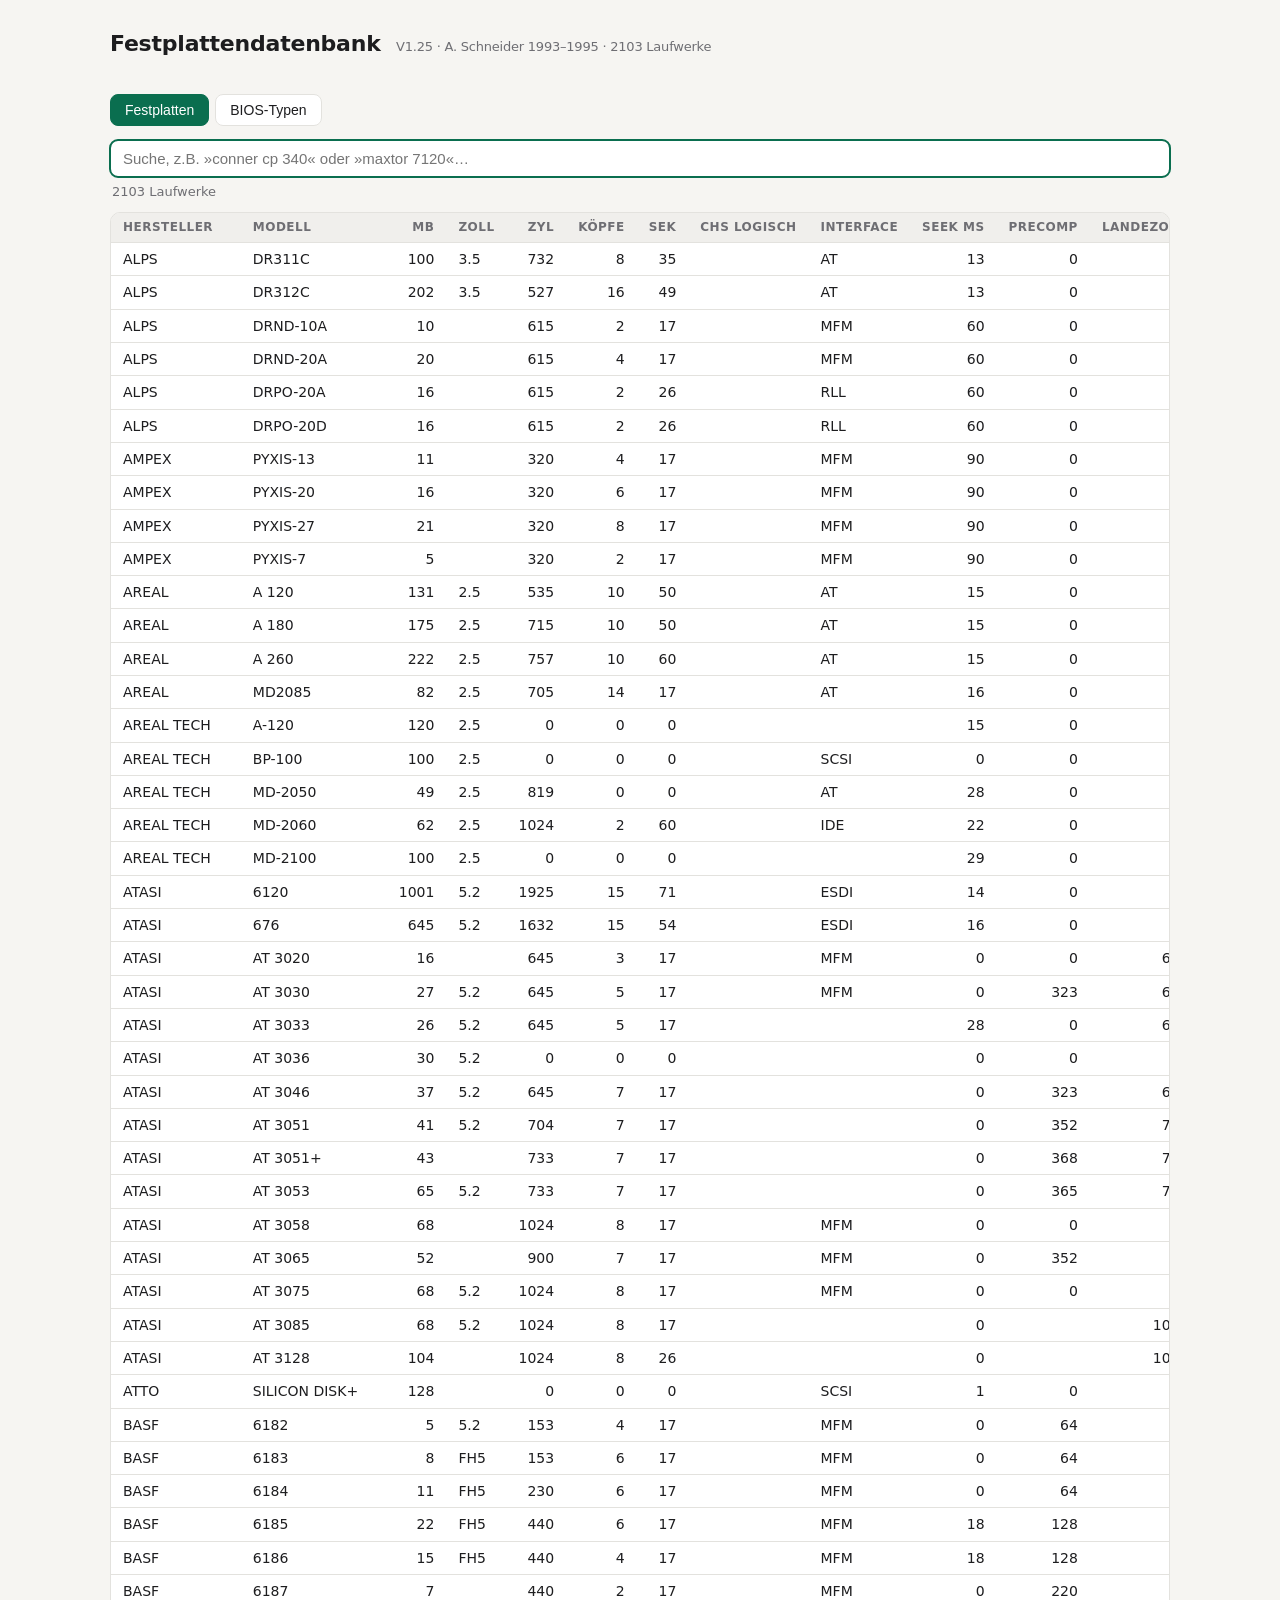
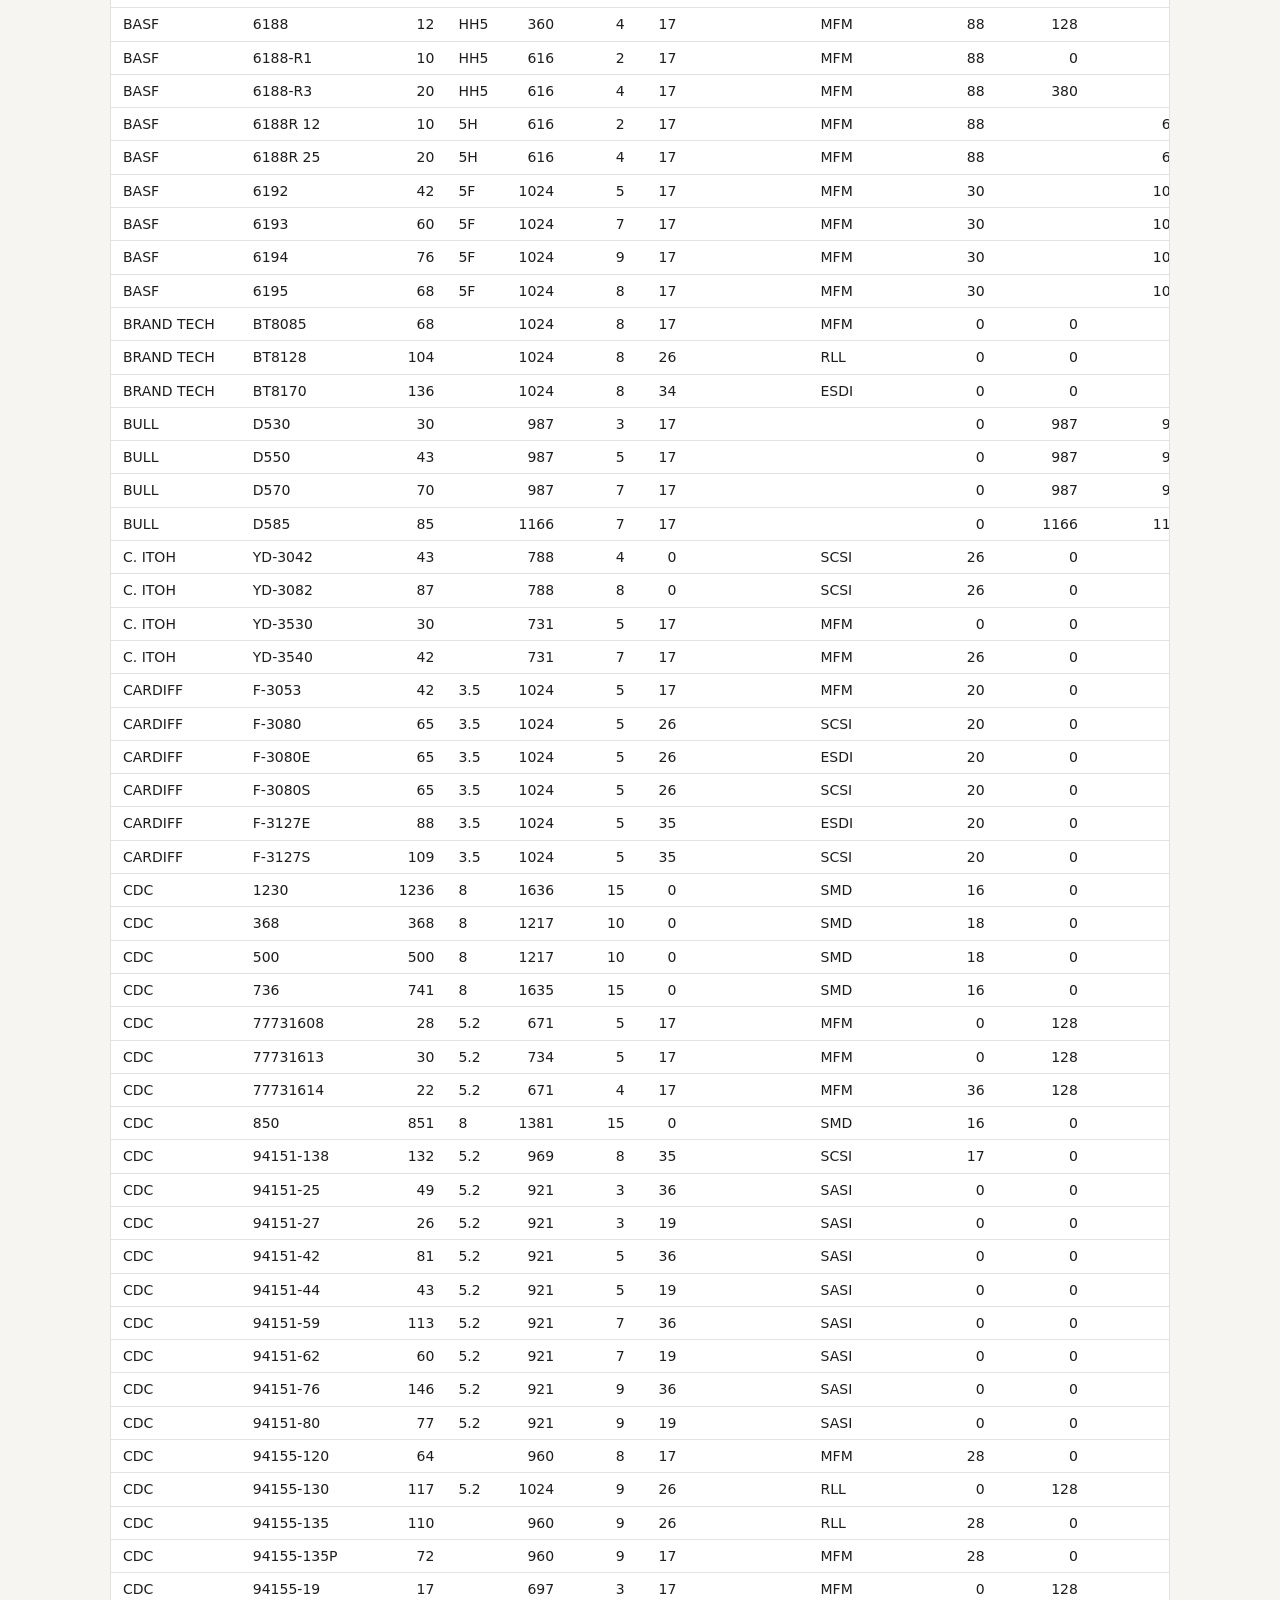
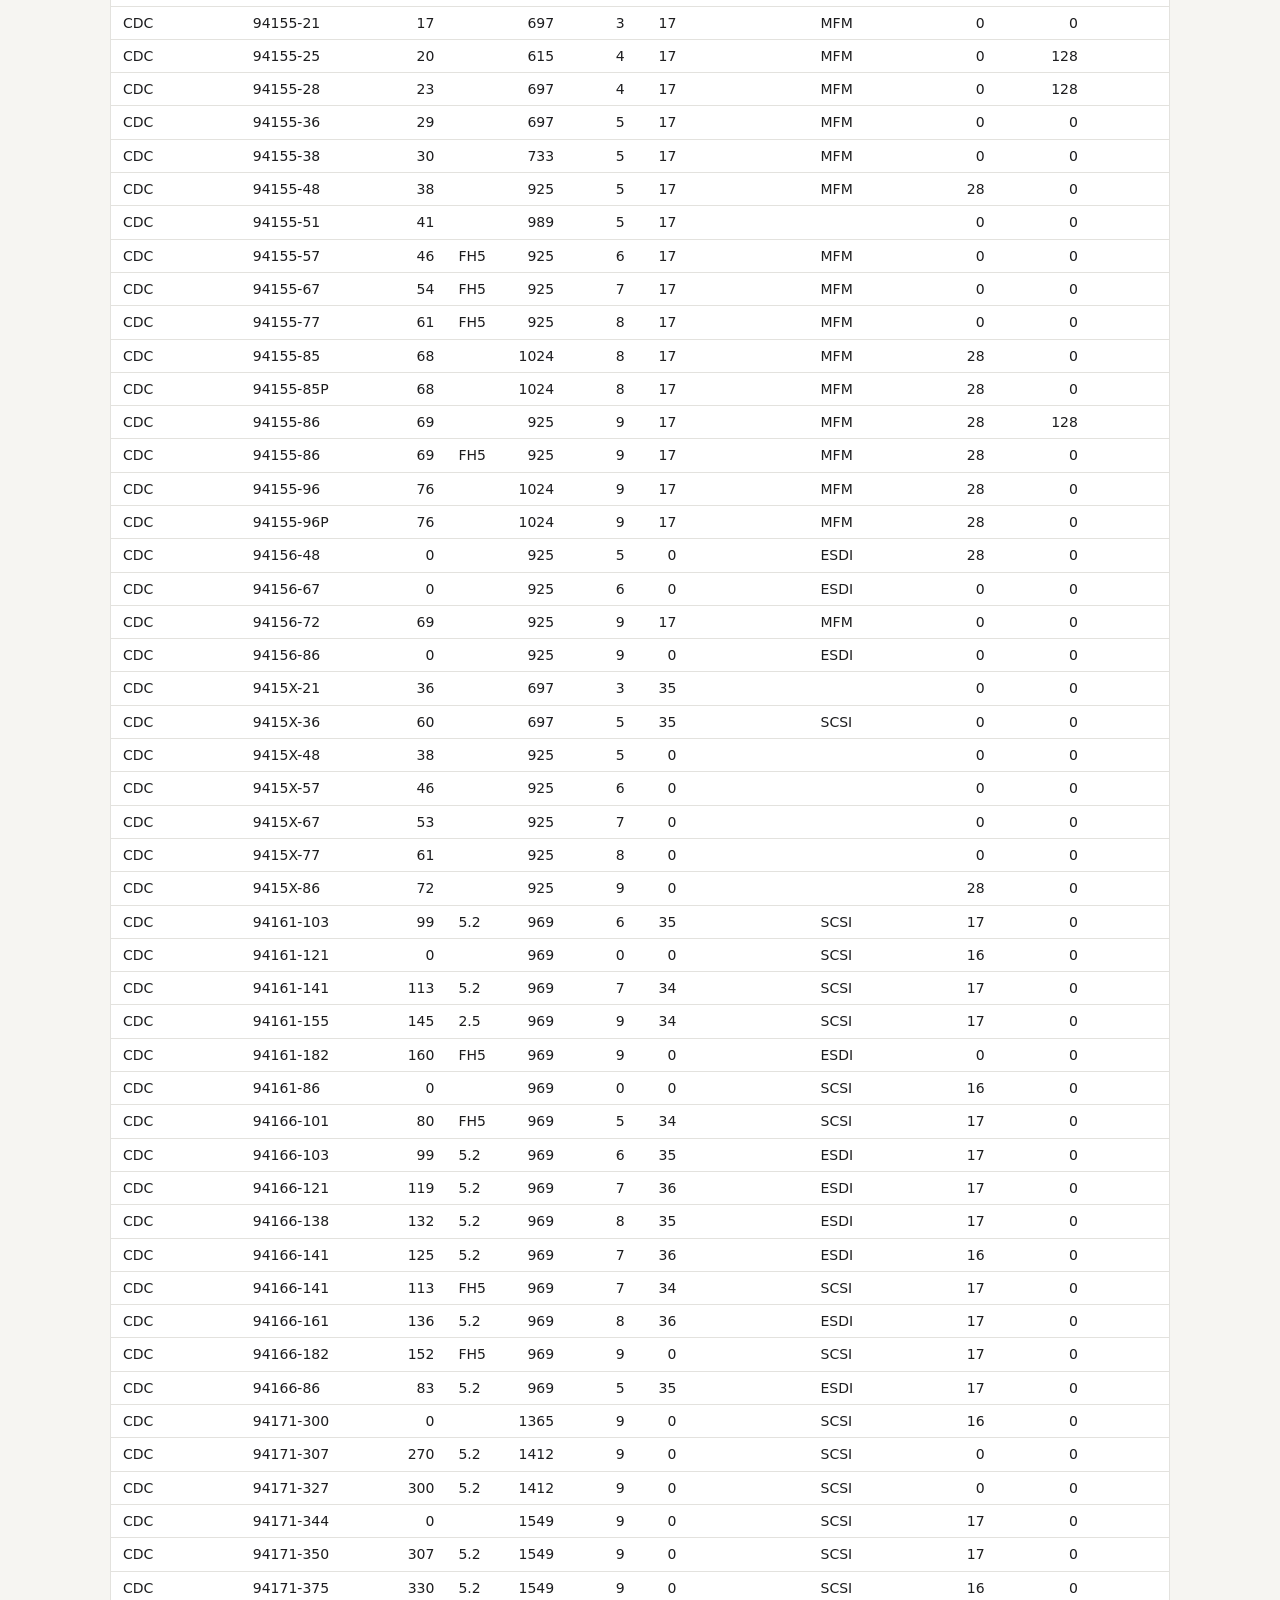
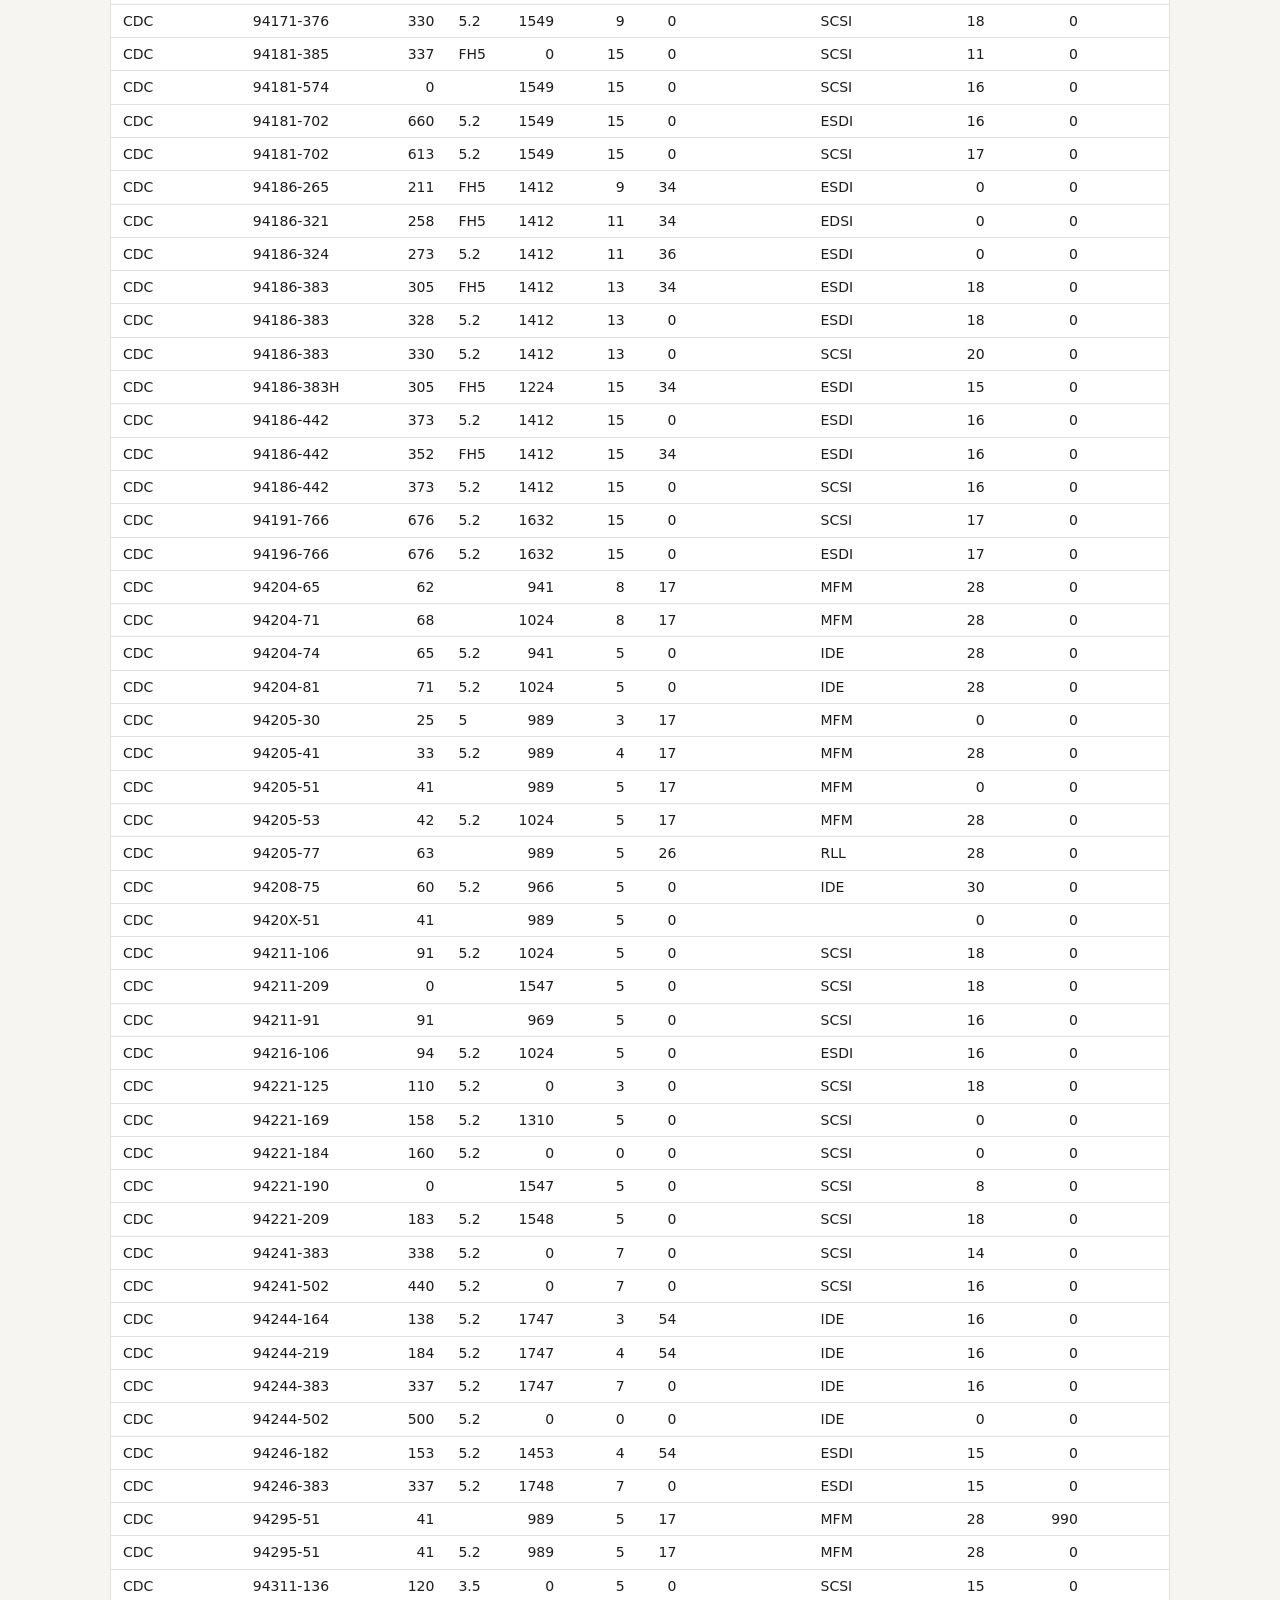
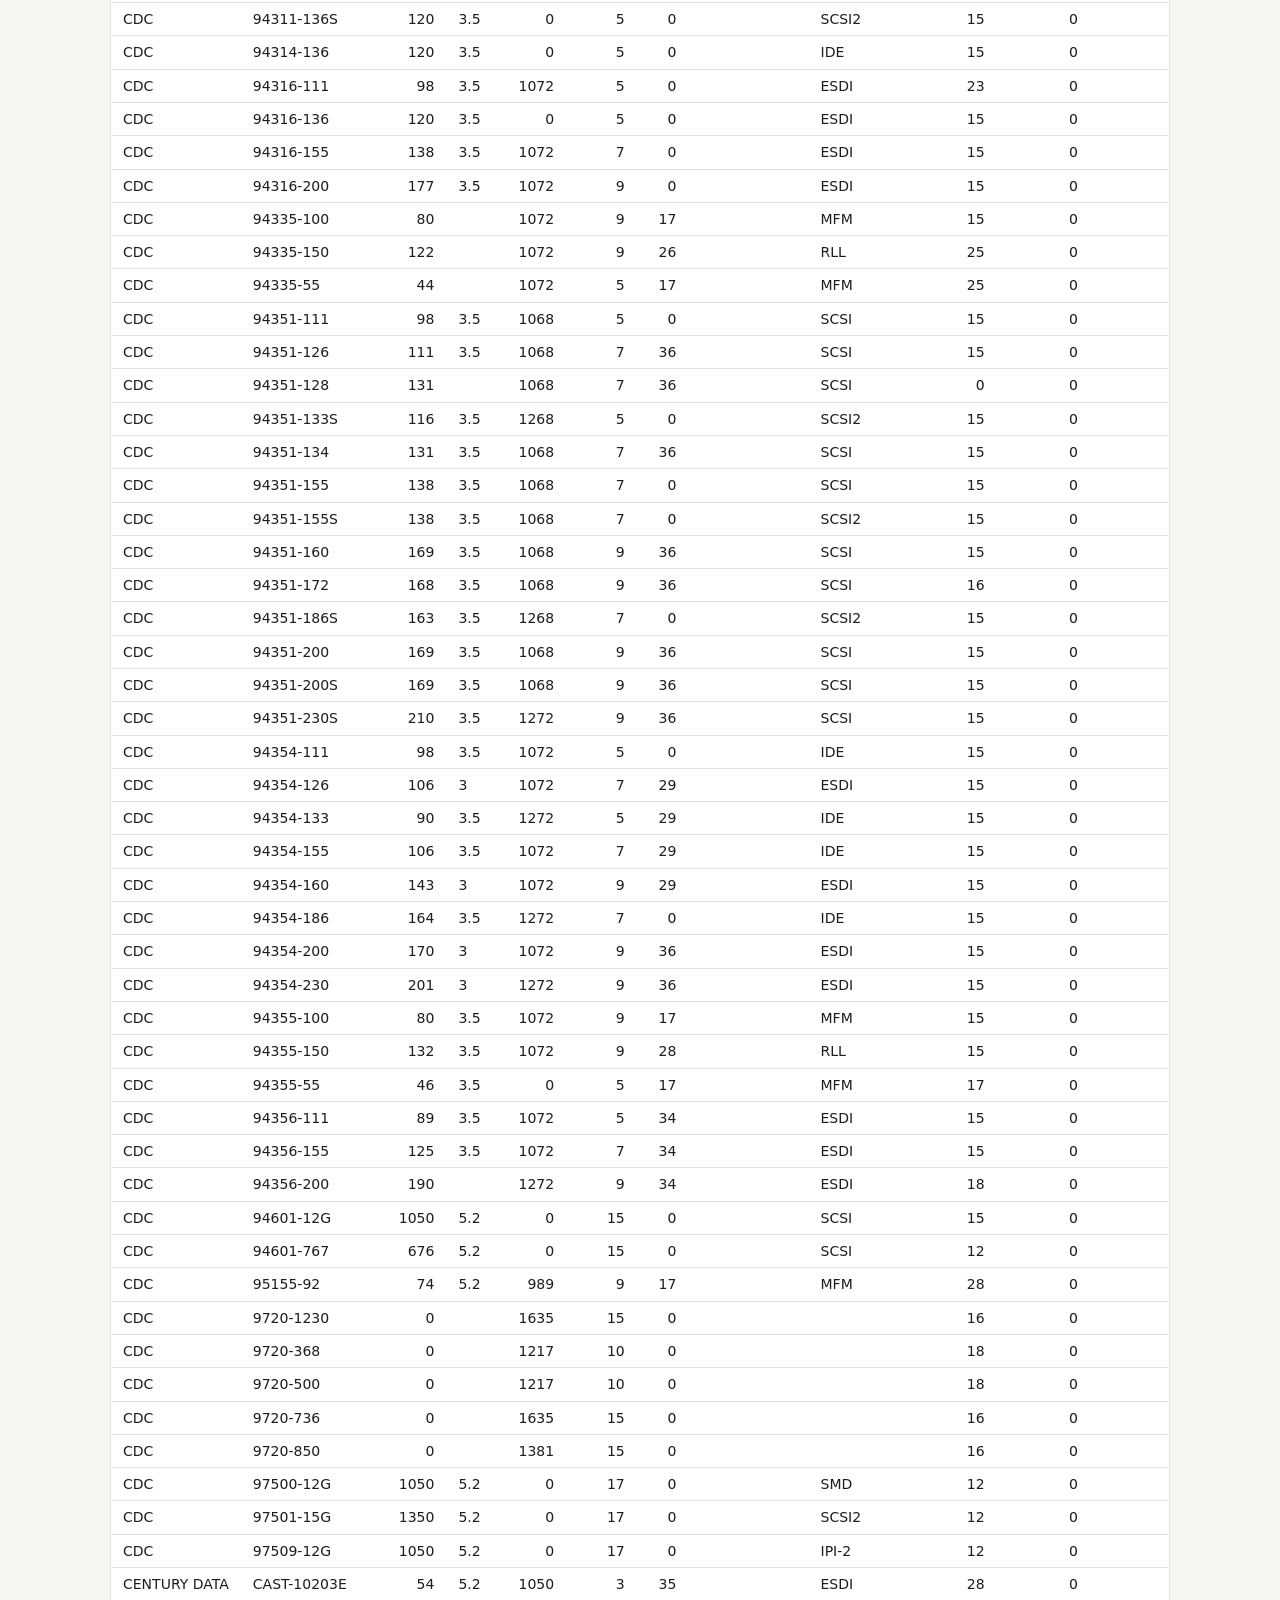
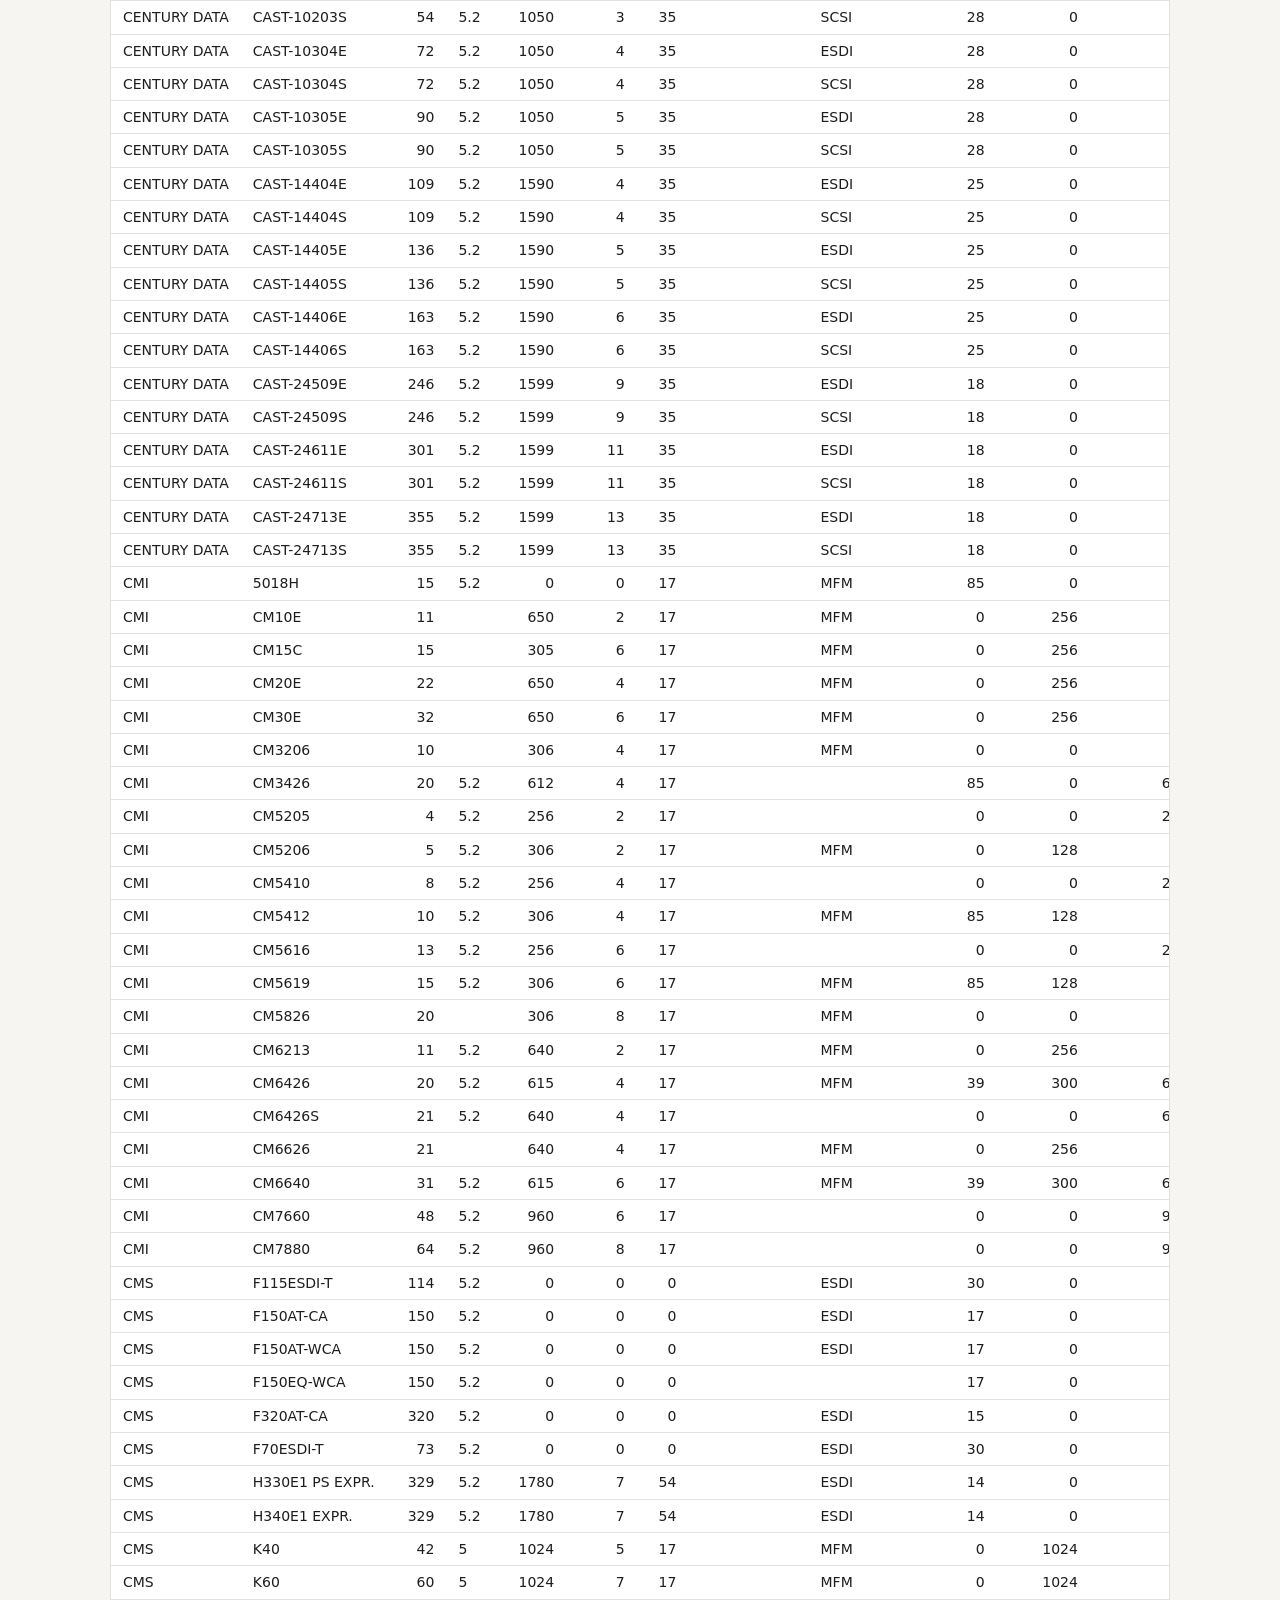
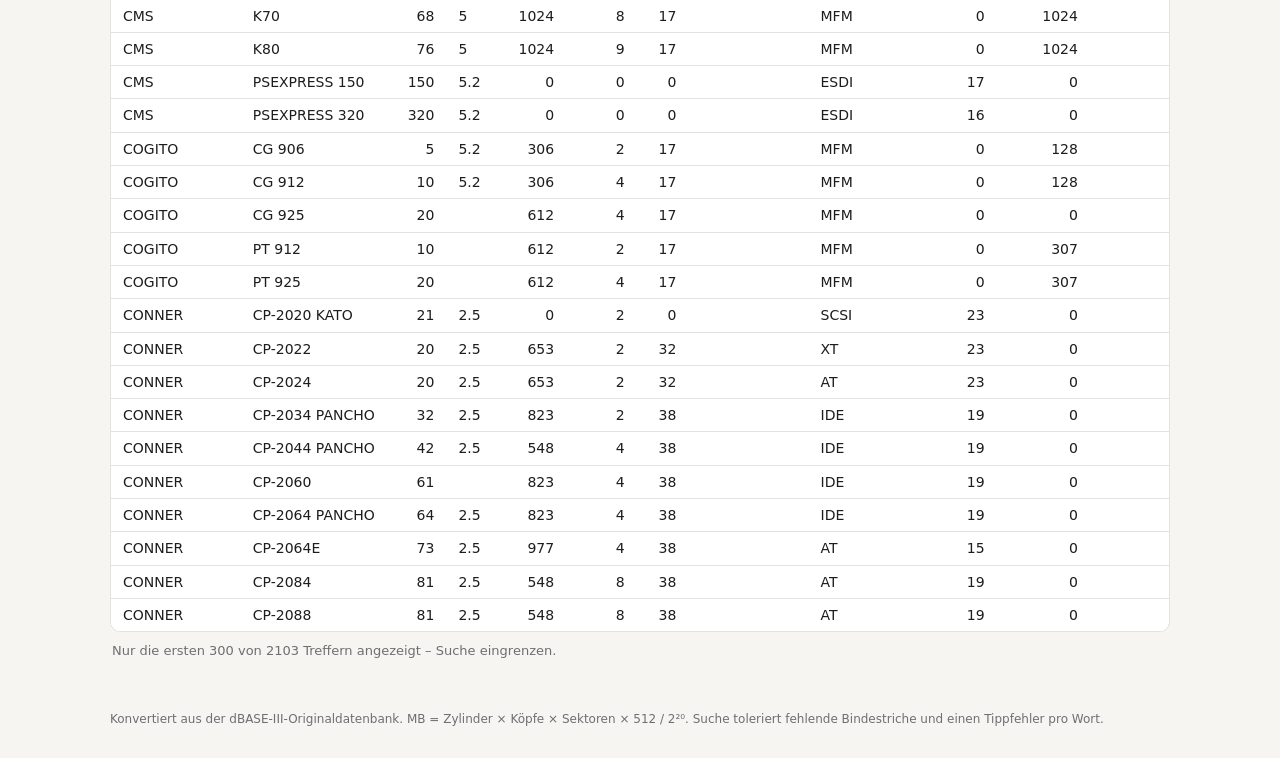
==== index.html @ 3c46a601 "Serve the search interface as index.html for GitHub Pages Co-Authored-By: Claude Fable 5 <noreply@an" ====
<!doctype html>
<html lang="de">
<head>
<meta charset="utf-8">
<meta name="viewport" content="width=device-width, initial-scale=1">
<title>Festplattendatenbank</title>
<style>
:root {
  color-scheme: light dark;
  --bg: #f6f5f2; --panel: #ffffff; --ink: #1d1d1f; --muted: #6e6e73;
  --line: #e3e2de; --accent: #0a6e4f; --accent-ink: #ffffff;
  --hit: #fff3c4; --head: #f0efec;
}
@media (prefers-color-scheme: dark) {
  :root {
    --bg: #1a1b1e; --panel: #232428; --ink: #e8e8ea; --muted: #9a9aa1;
    --line: #35363b; --accent: #34c48e; --accent-ink: #10241c;
    --hit: #4a4020; --head: #2a2b30;
  }
}
* { box-sizing: border-box; }
body {
  margin: 0; background: var(--bg); color: var(--ink);
  font: 14px/1.45 ui-sans-serif, system-ui, "Segoe UI", sans-serif;
}
header { max-width: 1100px; margin: 0 auto; padding: 28px 20px 0; }
h1 { font-size: 22px; margin: 0 0 2px; letter-spacing: -0.01em; }
h1 small { font-weight: 400; color: var(--muted); font-size: 13px; margin-left: 8px; }
main { max-width: 1100px; margin: 0 auto; padding: 14px 20px 40px; }
.controls { display: flex; gap: 10px; flex-wrap: wrap; margin: 14px 0 6px; }
#q {
  flex: 1 1 260px; padding: 9px 12px; font-size: 15px; color: var(--ink);
  background: var(--panel); border: 1px solid var(--line); border-radius: 8px;
}
#q:focus { outline: 2px solid var(--accent); outline-offset: -1px; }
select {
  padding: 8px 10px; font-size: 14px; color: var(--ink);
  background: var(--panel); border: 1px solid var(--line); border-radius: 8px;
}
.tabs { display: flex; gap: 6px; margin-top: 18px; }
.tabs button {
  padding: 7px 14px; font-size: 14px; border: 1px solid var(--line);
  border-radius: 8px; background: var(--panel); color: var(--ink); cursor: pointer;
}
.tabs button[aria-selected="true"] {
  background: var(--accent); color: var(--accent-ink); border-color: var(--accent);
}
#count { color: var(--muted); font-size: 13px; margin: 6px 2px 10px; }
.tablewrap {
  overflow-x: auto; background: var(--panel);
  border: 1px solid var(--line); border-radius: 10px;
}
table { border-collapse: collapse; width: 100%; white-space: nowrap; }
th, td { padding: 6px 12px; text-align: left; border-bottom: 1px solid var(--line); }
td.num, th.num { text-align: right; font-variant-numeric: tabular-nums; }
th {
  position: sticky; top: 0; background: var(--head); font-weight: 600;
  font-size: 12px; text-transform: uppercase; letter-spacing: 0.04em;
  color: var(--muted);
}
tr:last-child td { border-bottom: none; }
tbody tr:hover td { background: color-mix(in srgb, var(--accent) 7%, transparent); }
mark { background: var(--hit); color: inherit; border-radius: 2px; padding: 0 1px; }
.more {
  margin: 10px 2px; color: var(--muted); font-size: 13px;
}
footer { max-width: 1100px; margin: 0 auto; padding: 0 20px 30px; color: var(--muted); font-size: 12px; }
[hidden] { display: none !important; }
</style>
</head>
<body>
<header>
  <h1>Festplattendatenbank <small>V1.25 · A. Schneider 1993–1995 · 2103 Laufwerke</small></h1>
</header>
<main>
  <div class="tabs" role="tablist">
    <button id="tab-disks" role="tab" aria-selected="true">Festplatten</button>
    <button id="tab-bios" role="tab" aria-selected="false">BIOS-Typen</button>
  </div>

  <section id="pane-disks">
    <div class="controls">
      <input id="q" type="search" placeholder="Suche, z.B. »conner cp 340« oder »maxtor 7120«…" autofocus>
    </div>
    <div id="count"></div>
    <div class="tablewrap"><table>
      <thead><tr>
        <th>Hersteller</th><th>Modell</th>
        <th class="num">MB</th><th>Zoll</th>
        <th class="num">Zyl</th><th class="num">Köpfe</th><th class="num">Sek</th>
        <th>CHS logisch</th>
        <th>Interface</th><th class="num">Seek&nbsp;ms</th>
        <th class="num">Precomp</th><th class="num">Landezone</th>
        <th class="num">MTBF&nbsp;kh</th><th>Datum</th><th>Notiz</th>
      </tr></thead>
      <tbody id="rows"></tbody>
    </table></div>
    <div class="more" id="more" hidden></div>
  </section>

  <section id="pane-bios" hidden>
    <div class="controls">
      <select id="vendor"></select>
    </div>
    <div class="tablewrap"><table>
      <thead><tr>
        <th>BIOS</th><th class="num">Typ</th>
        <th class="num">Zylinder</th><th class="num">Köpfe</th><th class="num">Sek/Spur</th>
        <th class="num">Precomp</th><th class="num">Landezone</th>
        <th class="num">MB</th>
      </tr></thead>
      <tbody id="biosrows"></tbody>
    </table></div>
  </section>
</main>
<footer>
  Konvertiert aus der dBASE-III-Originaldatenbank. MB = Zylinder × Köpfe × Sektoren × 512 / 2²⁰.
  Suche toleriert fehlende Bindestriche und einen Tippfehler pro Wort.
</footer>

<script>
const DISKS = [["ALPS","DR311C",105,13,"3.5",732,8,35,0,0,0,0,0,"AT",0,null,null,null,100],["ALPS","DR312C",211,13,"3.5",527,16,49,0,0,0,0,0,"AT",0,null,null,null,202],["ALPS","DRND-10A",10,60,null,615,2,17,0,0,0,0,0,"MFM",0,null,null,null,10],["ALPS","DRND-20A",20,60,null,615,4,17,0,0,0,0,0,"MFM",0,null,null,null,20],["ALPS","DRPO-20A",0,60,null,615,2,26,0,0,0,0,0,"RLL",0,null,null,null,16],["ALPS","DRPO-20D",20,60,null,615,2,26,0,0,0,0,0,"RLL",0,null,null,null,16],["AMPEX","PYXIS-13",10,90,null,320,4,17,0,0,0,0,0,"MFM",0,null,null,null,11],["AMPEX","PYXIS-20",15,90,null,320,6,17,0,0,0,0,0,"MFM",0,null,null,null,16],["AMPEX","PYXIS-27",20,90,null,320,8,17,0,0,0,0,0,"MFM",0,null,null,null,21],["AMPEX","PYXIS-7",5,90,null,320,2,17,0,0,0,0,0,"MFM",0,null,null,null,5],["AREAL","A 120",130,15,"2.5",535,10,50,0,0,0,0,0,"AT",0,null,null,null,131],["AREAL","A 180",174,15,"2.5",715,10,50,0,0,0,0,0,"AT",0,null,null,null,175],["AREAL","A 260",248,15,"2.5",757,10,60,0,0,0,0,0,"AT",0,null,null,null,222],["AREAL","MD2085",81,16,"2.5",705,14,17,0,0,0,0,0,"AT",0,null,null,null,82],["AREAL TECH","A-120",120,15,"2.5",0,0,0,0,0,0,0,0,null,100,"Y",null,null,0],["AREAL TECH","BP-100",100,0,"2.5",0,0,0,0,0,0,0,0,"SCSI",0,"Y",null,null,0],["AREAL TECH","MD-2050",49,28,"2.5",819,0,0,0,0,0,0,0,"AT",0,null,null,null,0],["AREAL TECH","MD-2060",62,22,"2.5",1024,2,60,0,0,0,0,0,"IDE",45,"Y",null,null,0],["AREAL TECH","MD-2100",100,29,"2.5",0,0,0,0,0,0,0,0,null,0,"Y",null,null,0],["ATASI","6120",1051,14,"5.2",1925,15,71,0,0,0,0,0,"ESDI",150,"Y",null,null,1001],["ATASI","676",765,16,"5.2",1632,15,54,0,0,0,0,0,"ESDI",0,"Y",null,null,645],["ATASI","AT 3020",16,0,null,645,3,17,0,0,0,0,634,"MFM",0,"N","1992-12-10",null,16],["ATASI","AT 3030",28,0,"5.2",645,5,17,0,0,0,323,645,"MFM",0,null,null,null,27],["ATASI","AT 3033",26,28,"5.2",645,5,17,0,0,0,0,634,null,0,"N",null,null,26],["ATASI","AT 3036",30,0,"5.2",0,0,0,0,0,0,0,0,null,0,null,"1992-12-10",null,0],["ATASI","AT 3046",38,0,"5.2",645,7,17,0,0,0,323,644,null,0,"N",null,null,37],["ATASI","AT 3051",41,0,"5.2",704,7,17,0,0,0,352,703,null,0,"N","1990-08-23",null,41],["ATASI","AT 3051+",43,0,null,733,7,17,0,0,0,368,732,null,0,"N",null,null,43],["ATASI","AT 3053",44,0,"5.2",733,7,17,0,0,0,365,732,null,0,"N",null,null,65],["ATASI","AT 3058",67,0,null,1024,8,17,0,0,0,0,0,"MFM",0,null,null,null,68],["ATASI","AT 3065",54,0,null,900,7,17,0,0,0,352,0,"MFM",0,null,null,null,52],["ATASI","AT 3075",67,0,"5.2",1024,8,17,0,0,0,0,0,"MFM",0,null,null,null,68],["ATASI","AT 3085",68,0,"5.2",1024,8,17,0,0,0,null,1023,null,0,"N",null,null,68],["ATASI","AT 3128",104,0,null,1024,8,26,0,0,0,null,1023,null,0,"N",null,null,104],["ATTO","SILICON DISK+",128,1,null,0,0,0,0,0,0,0,0,"SCSI",0,null,null,null,0],["BASF","6182",5,0,"5.2",153,4,17,0,0,0,64,0,"MFM",11,null,"1992-12-10",null,5],["BASF","6183",8,0,"FH5",153,6,17,0,0,0,64,0,"MFM",11,null,"1992-12-10",null,8],["BASF","6184",11,0,"FH5",230,6,17,0,0,0,64,0,"MFM",11,null,"1992-12-10",null,11],["BASF","6185",22,18,"FH5",440,6,17,0,0,0,128,0,"MFM",11,"+","1992-12-10",null,22],["BASF","6186",14,18,"FH5",440,4,17,0,0,0,128,0,"MFM",11,"+","1992-12-10",null,15],["BASF","6187",7,0,null,440,2,17,0,0,0,220,0,"MFM",0,null,null,null,7],["BASF","6188",12,88,"HH5",360,4,17,0,0,0,128,0,"MFM",11,"+","1992-12-10",null,12],["BASF","6188-R1",10,88,"HH5",616,2,17,0,0,0,0,0,"MFM",15,"+","1992-12-10",null,10],["BASF","6188-R3",20,88,"HH5",616,4,17,0,0,0,380,0,"MFM",15,"+","1992-12-10",null,20],["BASF","6188R 12",10,88,"5H",616,2,17,0,0,0,null,615,"MFM",15,"J",null,null,10],["BASF","6188R 25",21,88,"5H",616,4,17,0,0,0,null,615,"MFM",15,"J",null,null,20],["BASF","6192",43,30,"5F",1024,5,17,0,0,0,null,1023,"MFM",12,"J",null,null,42],["BASF","6193",60,30,"5F",1024,7,17,0,0,0,null,1023,"MFM",12,"J",null,null,60],["BASF","6194",77,30,"5F",1024,9,17,0,0,0,null,1023,"MFM",12,"J",null,null,76],["BASF","6195",68,30,"5F",1024,8,17,0,0,0,null,1023,"MFM",12,"J",null,null,68],["BRAND TECH","BT8085",67,0,null,1024,8,17,0,0,0,0,0,"MFM",0,null,null,null,68],["BRAND TECH","BT8128",109,0,null,1024,8,26,0,0,0,0,0,"RLL",0,null,null,null,104],["BRAND TECH","BT8170",142,0,null,1024,8,34,0,0,0,0,0,"ESDI",0,null,null,null,136],["BULL","D530",30,0,null,987,3,17,0,0,0,987,986,null,0,"N",null,null,0],["BULL","D550",43,0,null,987,5,17,0,0,0,987,986,null,0,"N",null,null,0],["BULL","D570",70,0,null,987,7,17,0,0,0,987,986,null,0,"N",null,null,0],["BULL","D585",85,0,null,1166,7,17,0,0,0,1166,1165,null,0,"N",null,null,0],["C. ITOH","YD-3042",43,26,null,788,4,0,0,0,0,0,0,"SCSI",0,null,null,null,0],["C. ITOH","YD-3082",87,26,null,788,8,0,0,0,0,0,0,"SCSI",0,null,null,null,0],["C. ITOH","YD-3530",32,0,null,731,5,17,0,0,0,0,0,"MFM",0,null,null,null,30],["C. ITOH","YD-3540",0,26,null,731,7,17,0,0,0,0,0,"MFM",0,null,null,null,42],["CARDIFF","F-3053",44,20,"3.5",1024,5,17,0,0,0,0,0,"MFM",0,null,null,null,42],["CARDIFF","F-3080",68,20,"3.5",1024,5,26,0,0,0,0,0,"SCSI",0,null,null,null,65],["CARDIFF","F-3080E",68,20,"3.5",1024,5,26,0,0,0,0,0,"ESDI",0,null,null,null,65],["CARDIFF","F-3080S",68,20,"3.5",1024,5,26,0,0,0,0,0,"SCSI",0,null,null,null,65],["CARDIFF","F-3127E",109,20,"3.5",1024,5,35,0,0,0,0,0,"ESDI",0,null,null,null,88],["CARDIFF","F-3127S",109,20,"3.5",1024,5,35,0,0,0,0,0,"SCSI",0,null,null,null,0],["CDC","1230",1236,16,"8",1636,15,0,0,0,0,0,0,"SMD",0,null,null,null,0],["CDC","368",368,18,"8",1217,10,0,0,0,0,0,0,"SMD",0,null,null,null,0],["CDC","500",500,18,"8",1217,10,0,0,0,0,0,0,"SMD",0,null,null,null,0],["CDC","736",741,16,"8",1635,15,0,0,0,0,0,0,"SMD",7,null,null,null,0],["CDC","77731608",27,0,"5.2",671,5,17,0,0,0,128,0,"MFM",0,null,null,null,28],["CDC","77731613",30,0,"5.2",734,5,17,0,0,0,128,0,"MFM",0,null,null,null,30],["CDC","77731614",22,36,"5.2",671,4,17,0,0,0,128,0,"MFM",0,null,null,null,22],["CDC","850",851,16,"8",1381,15,0,0,0,0,0,0,"SMD",0,null,null,null,0],["CDC","94151-138",138,17,"5.2",969,8,35,0,0,0,0,0,"SCSI",0,"Y",null,null,132],["CDC","94151-25",25,0,"5.2",921,3,36,0,0,0,0,0,"SASI",0,null,null,null,49],["CDC","94151-27",27,0,"5.2",921,3,19,0,0,0,0,0,"SASI",0,null,null,null,26],["CDC","94151-42",42,0,"5.2",921,5,36,0,0,0,0,0,"SASI",0,null,null,null,81],["CDC","94151-44",44,0,"5.2",921,5,19,0,0,0,0,0,"SASI",0,null,null,null,43],["CDC","94151-59",59,0,"5.2",921,7,36,0,0,0,0,0,"SASI",0,null,null,null,113],["CDC","94151-62",62,0,"5.2",921,7,19,0,0,0,0,0,"SASI",0,null,null,null,60],["CDC","94151-76",76,0,"5.2",921,9,36,0,0,0,0,0,"SASI",0,null,null,null,146],["CDC","94151-80",80,0,"5.2",921,9,19,0,0,0,0,0,"SASI",0,null,null,null,77],["CDC","94155-120",63,28,null,960,8,17,0,0,0,0,0,"MFM",0,null,null,null,64],["CDC","94155-130",122,0,"5.2",1024,9,26,0,0,0,128,0,"RLL",0,null,null,null,117],["CDC","94155-135",109,28,null,960,9,26,0,0,0,0,0,"RLL",0,null,null,null,110],["CDC","94155-135P",71,28,null,960,9,17,0,0,0,0,0,"MFM",0,null,null,null,72],["CDC","94155-19",17,0,null,697,3,17,0,0,0,128,0,"MFM",0,null,null,null,17],["CDC","94155-21",18,0,null,697,3,17,0,0,0,0,0,"MFM",0,null,"1992-12-10",null,17],["CDC","94155-25",20,0,null,615,4,17,0,0,0,128,0,"MFM",0,null,null,null,20],["CDC","94155-28",23,0,null,697,4,17,0,0,0,128,0,"MFM",0,null,null,null,23],["CDC","94155-36",30,0,null,697,5,17,0,0,0,0,0,"MFM",0,null,"1992-12-10",null,29],["CDC","94155-38",32,0,null,733,5,17,0,0,0,0,0,"MFM",0,null,"1992-12-10",null,30],["CDC","94155-48",40,28,null,925,5,17,0,0,0,0,0,"MFM",0,null,"1992-12-10",null,38],["CDC","94155-51",43,0,null,989,5,17,0,0,0,0,0,null,0,null,null,null,41],["CDC","94155-57",48,0,"FH5",925,6,17,0,0,0,0,0,"MFM",0,null,"1992-12-10",null,46],["CDC","94155-67",56,0,"FH5",925,7,17,0,0,0,0,0,"MFM",0,null,"1992-12-10",null,54],["CDC","94155-77",64,0,"FH5",925,8,17,0,0,0,0,0,"MFM",0,null,"1992-12-10",null,61],["CDC","94155-85",68,28,null,1024,8,17,0,0,0,0,0,"MFM",0,null,null,null,68],["CDC","94155-85P",68,28,null,1024,8,17,0,0,0,0,0,"MFM",0,null,null,null,68],["CDC","94155-86",69,28,null,925,9,17,0,0,0,128,0,"MFM",0,null,null,null,69],["CDC","94155-86",72,28,"FH5",925,9,17,0,0,0,0,0,"MFM",0,null,"1992-12-10",null,69],["CDC","94155-96",76,28,null,1024,9,17,0,0,0,0,0,"MFM",0,null,null,null,76],["CDC","94155-96P",76,28,null,1024,9,17,0,0,0,0,0,"MFM",0,null,null,null,76],["CDC","94156-48",0,28,null,925,5,0,0,0,0,0,0,"ESDI",0,null,null,null,0],["CDC","94156-67",0,0,null,925,6,0,0,0,0,0,0,"ESDI",0,null,null,null,0],["CDC","94156-72",0,0,null,925,9,17,0,0,0,0,0,"MFM",0,null,null,null,69],["CDC","94156-86",0,0,null,925,9,0,0,0,0,0,0,"ESDI",0,null,null,null,0],["CDC","9415X-21",36,0,null,697,3,35,0,0,0,0,0,null,0,null,null,null,36],["CDC","9415X-36",60,0,null,697,5,35,0,0,0,0,0,"SCSI",0,null,null,null,60],["CDC","9415X-48",38,0,null,925,5,0,0,0,0,0,0,null,0,null,null,null,0],["CDC","9415X-57",46,0,null,925,6,0,0,0,0,0,0,null,0,null,null,null,0],["CDC","9415X-67",53,0,null,925,7,0,0,0,0,0,0,null,0,null,null,null,0],["CDC","9415X-77",61,0,null,925,8,0,0,0,0,0,0,null,0,null,null,null,0],["CDC","9415X-86",72,28,null,925,9,0,0,0,0,0,0,null,0,null,null,null,0],["CDC","94161-103",103,17,"5.2",969,6,35,0,0,0,0,0,"SCSI",0,null,null,null,99],["CDC","94161-121",0,16,null,969,0,0,0,0,0,0,0,"SCSI",0,null,null,null,0],["CDC","94161-141",117,17,"5.2",969,7,34,0,0,0,0,0,"SCSI",0,"Y",null,null,113],["CDC","94161-155",151,17,"2.5",969,9,34,0,0,0,0,0,"SCSI",0,"Y",null,null,145],["CDC","94161-182",160,0,"FH5",969,9,0,0,0,0,0,0,"ESDI",0,null,"1992-12-10",null,0],["CDC","94161-86",0,16,null,969,0,0,0,0,0,0,0,"SCSI",0,null,null,null,0],["CDC","94166-101",84,17,"FH5",969,5,34,0,0,0,0,0,"SCSI",0,null,"1992-12-10",null,80],["CDC","94166-103",104,17,"5.2",969,6,35,0,0,0,0,0,"ESDI",0,"Y",null,null,99],["CDC","94166-121",107,17,"5.2",969,7,36,0,0,0,0,0,"ESDI",0,"Y",null,null,119],["CDC","94166-138",138,17,"5.2",969,8,35,0,0,0,0,0,"ESDI",0,"Y",null,null,132],["CDC","94166-141",125,16,"5.2",969,7,36,0,0,0,0,0,"ESDI",0,null,null,null,0],["CDC","94166-141",118,17,"FH5",969,7,34,0,0,0,0,0,"SCSI",0,null,"1992-12-10",null,113],["CDC","94166-161",142,17,"5.2",969,8,36,0,0,0,0,0,"ESDI",0,"Y",null,null,136],["CDC","94166-182",152,17,"FH5",969,9,0,0,0,0,0,0,"SCSI",0,null,"1992-12-10",null,0],["CDC","94166-86",86,17,"5.2",969,5,35,0,0,0,0,0,"ESDI",0,null,null,null,83],["CDC","94171-300",0,16,null,1365,9,0,0,0,0,0,0,"SCSI",0,null,null,null,0],["CDC","94171-307",270,0,"5.2",1412,9,0,0,0,0,0,0,"SCSI",0,"Y",null,null,0],["CDC","94171-327",300,0,"5.2",1412,9,0,0,0,0,0,0,"SCSI",0,"Y",null,null,0],["CDC","94171-344",0,17,null,1549,9,0,0,0,0,0,0,"SCSI",0,null,null,null,0],["CDC","94171-350",307,17,"5.2",1549,9,0,0,0,0,0,0,"SCSI",100,"Y",null,null,0],["CDC","94171-375",330,16,"5.2",1549,9,0,0,0,0,0,0,"SCSI",0,"Y",null,null,0],["CDC","94171-376",330,18,"5.2",1549,9,0,0,0,0,0,0,"SCSI",100,"Y",null,null,0],["CDC","94181-385",337,11,"FH5",0,15,0,0,0,0,0,0,"SCSI",0,null,"1992-12-10",null,0],["CDC","94181-574",0,16,null,1549,15,0,0,0,0,0,0,"SCSI",0,null,null,null,0],["CDC","94181-702",660,16,"5.2",1549,15,0,0,0,0,0,0,"ESDI",0,"Y",null,null,0],["CDC","94181-702",613,17,"5.2",1549,15,0,0,0,0,0,0,"SCSI",100,"Y",null,null,0],["CDC","94186-265",221,0,"FH5",1412,9,34,0,0,0,0,0,"ESDI",0,null,"1992-12-10",null,211],["CDC","94186-321",270,0,"FH5",1412,11,34,0,0,0,0,0,"EDSI",0,null,"1992-12-10",null,258],["CDC","94186-324",286,0,"5.2",1412,11,36,0,0,0,0,0,"ESDI",0,"Y",null,null,273],["CDC","94186-383",320,18,"FH5",1412,13,34,0,0,0,0,0,"ESDI",0,null,"1992-12-10",null,305],["CDC","94186-383",328,18,"5.2",1412,13,0,0,0,0,0,0,"ESDI",100,"Y",null,null,0],["CDC","94186-383",330,20,"5.2",1412,13,0,0,0,0,0,0,"SCSI",0,"Y",null,null,0],["CDC","94186-383H",320,15,"FH5",1224,15,34,0,0,0,0,0,"ESDI",0,null,"1992-12-10",null,305],["CDC","94186-442",373,16,"5.2",1412,15,0,0,0,0,0,0,"ESDI",100,"Y",null,null,0],["CDC","94186-442",369,16,"FH5",1412,15,34,0,0,0,0,0,"ESDI",0,null,"1992-12-10",null,352],["CDC","94186-442",373,16,"5.2",1412,15,0,0,0,0,0,0,"SCSI",0,"Y",null,null,0],["CDC","94191-766",676,17,"5.2",1632,15,0,0,0,0,0,0,"SCSI",100,"Y",null,null,0],["CDC","94196-766",676,17,"5.2",1632,15,0,0,0,0,0,0,"ESDI",100,"Y",null,null,0],["CDC","94204-65",62,28,null,941,8,17,0,0,0,0,0,"MFM",0,null,null,null,62],["CDC","94204-71",68,28,null,1024,8,17,0,0,0,0,0,"MFM",0,null,null,null,68],["CDC","94204-74",65,28,"5.2",941,5,0,0,0,0,0,0,"IDE",40,"Y",null,null,0],["CDC","94204-81",71,28,"5.2",1024,5,0,0,0,0,0,0,"IDE",40,"Y",null,null,0],["CDC","94205-30",30,0,"5",989,3,17,0,0,0,0,0,"MFM",0,null,null,null,25],["CDC","94205-41",34,28,"5.2",989,4,17,0,0,0,0,0,"MFM",0,null,null,null,33],["CDC","94205-51",43,0,null,989,5,17,0,0,0,0,0,"MFM",0,null,"1992-12-10",null,41],["CDC","94205-53",44,28,"5.2",1024,5,17,0,0,0,0,0,"MFM",0,"Y",null,null,42],["CDC","94205-77",62,28,null,989,5,26,0,0,0,0,0,"RLL",0,null,null,null,63],["CDC","94208-75",60,30,"5.2",966,5,0,0,0,0,0,0,"IDE",0,"Y",null,null,0],["CDC","9420X-51",41,0,null,989,5,0,0,0,0,0,0,null,0,null,null,null,0],["CDC","94211-106",91,18,"5.2",1024,5,0,0,0,0,0,0,"SCSI",0,null,null,null,0],["CDC","94211-209",0,18,null,1547,5,0,0,0,0,0,0,"SCSI",0,null,null,null,0],["CDC","94211-91",91,16,null,969,5,0,0,0,0,0,0,"SCSI",0,null,null,null,0],["CDC","94216-106",94,16,"5.2",1024,5,0,0,0,0,0,0,"ESDI",0,null,null,null,0],["CDC","94221-125",110,18,"5.2",0,3,0,0,0,0,0,0,"SCSI",100,"Y",null,null,0],["CDC","94221-169",158,0,"5.2",1310,5,0,0,0,0,0,0,"SCSI",0,"Y",null,null,0],["CDC","94221-184",160,0,"5.2",0,0,0,0,0,0,0,0,"SCSI",0,"Y",null,null,0],["CDC","94221-190",0,8,null,1547,5,0,0,0,0,0,0,"SCSI",0,null,null,null,0],["CDC","94221-209",183,18,"5.2",1548,5,0,0,0,0,0,0,"SCSI",100,"Y",null,null,0],["CDC","94241-383",338,14,"5.2",0,7,0,0,0,0,0,0,"SCSI",100,"Y",null,null,0],["CDC","94241-502",440,16,"5.2",0,7,0,0,0,0,0,0,"SCSI",100,"Y",null,null,0],["CDC","94244-164",144,16,"5.2",1747,3,54,0,0,0,0,0,"IDE",0,"Y",null,null,138],["CDC","94244-219",193,16,"5.2",1747,4,54,0,0,0,0,0,"IDE",100,"Y",null,null,184],["CDC","94244-383",337,16,"5.2",1747,7,0,0,0,0,0,0,"IDE",100,"Y",null,null,0],["CDC","94244-502",500,0,"5.2",0,0,0,0,0,0,0,0,"IDE",0,"Y",null,null,0],["CDC","94246-182",160,15,"5.2",1453,4,54,0,0,0,0,0,"ESDI",100,"Y",null,null,153],["CDC","94246-383",337,15,"5.2",1748,7,0,0,0,0,0,0,"ESDI",100,"Y",null,null,0],["CDC","94295-51",41,28,null,989,5,17,0,0,0,990,0,"MFM",0,null,null,null,41],["CDC","94295-51",43,28,"5.2",989,5,17,0,0,0,0,0,"MFM",0,"Y",null,null,41],["CDC","94311-136",120,15,"3.5",0,5,0,0,0,0,0,0,"SCSI",70,null,null,null,0],["CDC","94311-136S",120,15,"3.5",0,5,0,0,0,0,0,0,"SCSI2",70,"Y",null,null,0],["CDC","94314-136",120,15,"3.5",0,5,0,0,0,0,0,0,"IDE",70,"Y",null,null,0],["CDC","94316-111",98,23,"3.5",1072,5,0,0,0,0,0,0,"ESDI",70,null,null,null,0],["CDC","94316-136",120,15,"3.5",0,5,0,0,0,0,0,0,"ESDI",70,"Y",null,null,0],["CDC","94316-155",138,15,"3.5",1072,7,0,0,0,0,0,0,"ESDI",70,"Y",null,null,0],["CDC","94316-200",177,15,"3.5",1072,9,0,0,0,0,0,0,"ESDI",99,"Y",null,null,0],["CDC","94335-100",80,15,null,1072,9,17,0,0,0,0,0,"MFM",0,null,null,null,80],["CDC","94335-150",122,25,null,1072,9,26,0,0,0,0,0,"RLL",0,null,null,null,122],["CDC","94335-55",44,25,null,1072,5,17,0,0,0,0,0,"MFM",0,null,null,null,44],["CDC","94351-111",98,15,"3.5",1068,5,0,0,0,0,0,0,"SCSI",70,"Y",null,null,0],["CDC","94351-126",111,15,"3.5",1068,7,36,0,0,0,0,0,"SCSI",70,"J",null,null,0],["CDC","94351-128",131,0,null,1068,7,36,0,0,0,0,0,"SCSI",0,null,null,null,131],["CDC","94351-133S",116,15,"3.5",1268,5,0,0,0,0,0,0,"SCSI2",70,"Y",null,null,0],["CDC","94351-134",131,15,"3.5",1068,7,36,0,0,0,0,0,"SCSI",0,null,null,null,0],["CDC","94351-155",138,15,"3.5",1068,7,0,0,0,0,0,0,"SCSI",0,"Y",null,null,0],["CDC","94351-155S",138,15,"3.5",1068,7,0,0,0,0,0,0,"SCSI2",70,"Y",null,null,0],["CDC","94351-160",168,15,"3.5",1068,9,36,0,0,0,0,0,"SCSI",0,null,null,null,169],["CDC","94351-172",168,16,"3.5",1068,9,36,0,0,0,0,0,"SCSI",0,null,null,null,0],["CDC","94351-186S",163,15,"3.5",1268,7,0,0,0,0,0,0,"SCSI2",70,"Y",null,null,0],["CDC","94351-200",168,15,"3.5",1068,9,36,0,0,0,0,0,"SCSI",0,null,null,null,169],["CDC","94351-200S",168,15,"3.5",1068,9,36,0,0,0,0,0,"SCSI",0,null,null,null,169],["CDC","94351-230S",210,15,"3.5",1272,9,36,0,0,0,0,0,"SCSI",0,null,null,null,0],["CDC","94354-111",98,15,"3.5",1072,5,0,0,0,0,0,0,"IDE",70,"Y",null,null,0],["CDC","94354-126",111,15,"3",1072,7,29,0,0,0,0,0,"ESDI",0,null,null,null,106],["CDC","94354-133",117,15,"3.5",1272,5,29,0,0,0,0,0,"IDE",70,"Y",null,null,90],["CDC","94354-155",138,15,"3.5",1072,7,29,0,0,0,0,0,"IDE",70,"Y",null,null,106],["CDC","94354-160",143,15,"3",1072,9,29,0,0,0,0,0,"ESDI",0,null,null,null,0],["CDC","94354-186",164,15,"3.5",1272,7,0,0,0,0,0,0,"IDE",70,"Y",null,null,0],["CDC","94354-200",177,15,"3",1072,9,36,0,0,0,0,0,"ESDI",0,null,null,null,170],["CDC","94354-230",211,15,"3",1272,9,36,0,0,0,0,0,"ESDI",0,null,null,null,201],["CDC","94355-100",84,15,"3.5",1072,9,17,0,0,0,0,0,"MFM",0,null,"1992-12-10",null,80],["CDC","94355-150",133,15,"3.5",1072,9,28,0,0,0,0,0,"RLL",70,"Y",null,null,132],["CDC","94355-55",46,17,"3.5",0,5,17,0,0,0,0,0,"MFM",0,null,null,null,0],["CDC","94356-111",98,15,"3.5",1072,5,34,0,0,0,0,0,"ESDI",0,null,null,null,89],["CDC","94356-155",138,15,"3.5",1072,7,34,0,0,0,0,0,"ESDI",0,null,null,null,125],["CDC","94356-200",190,18,null,1272,9,34,0,0,0,0,0,"ESDI",0,null,null,null,190],["CDC","94601-12G",1050,15,"5.2",0,15,0,0,0,0,0,0,"SCSI",100,null,null,null,0],["CDC","94601-767",676,12,"5.2",0,15,0,0,0,0,0,0,"SCSI",100,"Y",null,null,0],["CDC","95155-92",77,28,"5.2",989,9,17,0,0,0,0,0,"MFM",40,"Y",null,null,74],["CDC","9720-1230",0,16,null,1635,15,0,0,0,0,0,0,null,0,null,null,null,0],["CDC","9720-368",0,18,null,1217,10,0,0,0,0,0,0,null,0,null,null,null,0],["CDC","9720-500",0,18,null,1217,10,0,0,0,0,0,0,null,0,null,null,null,0],["CDC","9720-736",0,16,null,1635,15,0,0,0,0,0,0,null,0,null,null,null,0],["CDC","9720-850",0,16,null,1381,15,0,0,0,0,0,0,null,0,null,null,null,0],["CDC","97500-12G",1050,12,"5.2",0,17,0,0,0,0,0,0,"SMD",100,null,null,null,0],["CDC","97501-15G",1350,12,"5.2",0,17,0,0,0,0,0,0,"SCSI2",100,null,null,null,0],["CDC","97509-12G",1050,12,"5.2",0,17,0,0,0,0,0,0,"IPI-2",100,null,null,null,0],["CENTURY DATA","CAST-10203E",55,28,"5.2",1050,3,35,0,0,0,0,0,"ESDI",0,null,null,null,54],["CENTURY DATA","CAST-10203S",55,28,"5.2",1050,3,35,0,0,0,0,0,"SCSI",0,null,null,null,54],["CENTURY DATA","CAST-10304E",75,28,"5.2",1050,4,35,0,0,0,0,0,"ESDI",0,null,null,null,72],["CENTURY DATA","CAST-10304S",75,28,"5.2",1050,4,35,0,0,0,0,0,"SCSI",0,null,null,null,72],["CENTURY DATA","CAST-10305E",94,28,"5.2",1050,5,35,0,0,0,0,0,"ESDI",0,null,null,null,90],["CENTURY DATA","CAST-10305S",94,28,"5.2",1050,5,35,0,0,0,0,0,"SCSI",0,null,null,null,90],["CENTURY DATA","CAST-14404E",114,25,"5.2",1590,4,35,0,0,0,0,0,"ESDI",0,null,null,null,109],["CENTURY DATA","CAST-14404S",114,25,"5.2",1590,4,35,0,0,0,0,0,"SCSI",0,null,null,null,109],["CENTURY DATA","CAST-14405E",140,25,"5.2",1590,5,35,0,0,0,0,0,"ESDI",0,null,null,null,136],["CENTURY DATA","CAST-14405S",140,25,"5.2",1590,5,35,0,0,0,0,0,"SCSI",0,null,null,null,136],["CENTURY DATA","CAST-14406E",170,25,"5.2",1590,6,35,0,0,0,0,0,"ESDI",0,null,null,null,163],["CENTURY DATA","CAST-14406S",170,25,"5.2",1590,6,35,0,0,0,0,0,"SCSI",0,null,null,null,163],["CENTURY DATA","CAST-24509E",258,18,"5.2",1599,9,35,0,0,0,0,0,"ESDI",0,null,null,null,246],["CENTURY DATA","CAST-24509S",258,18,"5.2",1599,9,35,0,0,0,0,0,"SCSI",0,null,null,null,246],["CENTURY DATA","CAST-24611E",315,18,"5.2",1599,11,35,0,0,0,0,0,"ESDI",0,null,null,null,301],["CENTURY DATA","CAST-24611S",315,18,"5.2",1599,11,35,0,0,0,0,0,"SCSI",0,null,null,null,301],["CENTURY DATA","CAST-24713E",372,18,"5.2",1599,13,35,0,0,0,0,0,"ESDI",0,null,null,null,355],["CENTURY DATA","CAST-24713S",372,18,"5.2",1599,13,35,0,0,0,0,0,"SCSI",0,null,null,null,355],["CMI","5018H",15,85,"5.2",0,0,17,0,0,0,0,0,"MFM",0,null,null,null,0],["CMI","CM10E",10,0,null,650,2,17,0,0,0,256,0,"MFM",0,null,null,null,11],["CMI","CM15C",15,0,null,305,6,17,0,0,0,256,0,"MFM",0,null,null,null,15],["CMI","CM20E",20,0,null,650,4,17,0,0,0,256,0,"MFM",0,null,null,null,22],["CMI","CM30E",30,0,null,650,6,17,0,0,0,256,0,"MFM",0,null,null,null,32],["CMI","CM3206",10,0,null,306,4,17,0,0,0,0,0,"MFM",0,null,null,null,10],["CMI","CM3426",21,85,"5.2",612,4,17,0,0,0,0,611,null,0,"N",null,null,20],["CMI","CM5205",4,0,"5.2",256,2,17,0,0,0,0,255,null,0,"N",null,null,4],["CMI","CM5206",5,0,"5.2",306,2,17,0,0,0,128,0,"MFM",0,null,null,null,5],["CMI","CM5410",8,0,"5.2",256,4,17,0,0,0,0,255,null,0,"N",null,null,8],["CMI","CM5412",10,85,"5.2",306,4,17,0,0,0,128,0,"MFM",0,null,null,null,10],["CMI","CM5616",12,0,"5.2",256,6,17,0,0,0,0,255,null,0,"N",null,null,13],["CMI","CM5619",15,85,"5.2",306,6,17,0,0,0,128,0,"MFM",0,null,null,null,15],["CMI","CM5826",20,0,null,306,8,17,0,0,0,0,0,"MFM",0,null,null,null,20],["CMI","CM6213",10,0,"5.2",640,2,17,0,0,0,256,0,"MFM",0,null,null,null,11],["CMI","CM6426",20,39,"5.2",615,4,17,0,0,0,300,614,"MFM",0,"N","1992-12-10",null,20],["CMI","CM6426S",21,0,"5.2",640,4,17,0,0,0,0,639,null,0,"N",null,null,21],["CMI","CM6626",21,0,null,640,4,17,0,0,0,256,0,"MFM",0,null,null,null,21],["CMI","CM6640",31,39,"5.2",615,6,17,0,0,0,300,614,"MFM",0,"N","1992-12-10",null,31],["CMI","CM7660",49,0,"5.2",960,6,17,0,0,0,0,959,null,0,"N",null,null,48],["CMI","CM7880",65,0,"5.2",960,8,17,0,0,0,0,959,null,0,"N",null,null,64],["CMS","F115ESDI-T",114,30,"5.2",0,0,0,0,0,0,0,0,"ESDI",25,"Y",null,null,0],["CMS","F150AT-CA",150,17,"5.2",0,0,0,0,0,0,0,0,"ESDI",40,"Y",null,null,0],["CMS","F150AT-WCA",150,17,"5.2",0,0,0,0,0,0,0,0,"ESDI",40,"Y",null,null,0],["CMS","F150EQ-WCA",150,17,"5.2",0,0,0,0,0,0,0,0,null,40,"Y",null,null,0],["CMS","F320AT-CA",320,15,"5.2",0,0,0,0,0,0,0,0,"ESDI",40,"Y",null,null,0],["CMS","F70ESDI-T",73,30,"5.2",0,0,0,0,0,0,0,0,"ESDI",25,"Y",null,null,0],["CMS","H330E1 PS EXPR.",330,14,"5.2",1780,7,54,0,0,0,0,0,"ESDI",150,null,null,null,329],["CMS","H340E1 EXPR.",340,14,"5.2",1780,7,54,0,0,0,0,0,"ESDI",150,null,null,null,329],["CMS","K40",43,0,"5",1024,5,17,0,0,0,1024,0,"MFM",0,null,null,null,42],["CMS","K60",60,0,"5",1024,7,17,0,0,0,1024,0,"MFM",0,null,null,null,60],["CMS","K70",71,0,"5",1024,8,17,0,0,0,1024,0,"MFM",0,null,null,null,68],["CMS","K80",82,0,"5",1024,9,17,0,0,0,1024,0,"MFM",0,null,null,null,76],["CMS","PSEXPRESS 150",150,17,"5.2",0,0,0,0,0,0,0,0,"ESDI",40,"Y",null,null,0],["CMS","PSEXPRESS 320",320,16,"5.2",0,0,0,0,0,0,0,0,"ESDI",40,"Y",null,null,0],["COGITO","CG 906",5,0,"5.2",306,2,17,0,0,0,128,0,"MFM",0,null,null,null,5],["COGITO","CG 912",11,0,"5.2",306,4,17,0,0,0,128,0,"MFM",0,null,null,null,10],["COGITO","CG 925",0,0,null,612,4,17,0,0,0,0,0,"MFM",0,null,null,null,20],["COGITO","PT 912",11,0,null,612,2,17,0,0,0,307,0,"MFM",0,null,null,null,10],["COGITO","PT 925",21,0,null,612,4,17,0,0,0,307,0,"MFM",0,null,null,null,20],["CONNER","CP-2020 KATO",21,23,"2.5",0,2,0,0,0,0,0,0,"SCSI",0,"Y",null,null,0],["CONNER","CP-2022",21,23,"2.5",653,2,32,0,0,0,0,0,"XT",40,"+","1992-12-10",null,20],["CONNER","CP-2024",21,23,"2.5",653,2,32,0,0,0,0,0,"AT",40,"+","1992-12-10",null,20],["CONNER","CP-2034 PANCHO",32,19,"2.5",823,2,38,0,0,0,0,0,"IDE",0,"Y",null,null,0],["CONNER","CP-2044 PANCHO",42,19,"2.5",548,4,38,0,0,0,0,0,"IDE",0,"Y",null,null,0],["CONNER","CP-2060",61,19,null,823,4,38,0,0,0,0,0,"IDE",0,null,null,null,0],["CONNER","CP-2064 PANCHO",64,19,"2.5",823,4,38,0,0,0,0,0,"IDE",0,"Y",null,null,0],["CONNER","CP-2064E",60,15,"2.5",977,4,38,0,0,0,0,0,"AT",0,null,null,null,73],["CONNER","CP-2084",80,19,"2.5",548,8,38,0,0,0,0,0,"AT",0,null,null,null,81],["CONNER","CP-2088",80,19,"2.5",548,8,38,0,0,0,0,0,"AT",0,null,null,null,81],["CONNER","CP-2124",120,17,"2.5",762,8,39,0,0,0,0,0,"AT",0,null,null,null,116],["CONNER","CP-3000",40,0,null,1045,2,40,980,5,17,0,0,"IDE",0,null,null,null,0],["CONNER","CP-30064",58,0,null,1524,2,39,762,4,39,0,0,"IDE",0,null,null,null,0],["CONNER","CP-30080 HOPI",84,19,"3.5",0,4,0,0,0,0,0,0,"SCSI",0,"Y",null,null,0],["CONNER","CP-30084E",80,17,"3.5",1086,2,46,0,0,0,0,0,"AT",0,null,null,null,81],["CONNER","CP-30100",120,19,"3.5",1522,4,39,761,8,39,0,0,"SCSI",40,"+","1992-12-10",null,116],["CONNER","CP-30104",120,19,"3.5",1522,4,39,762,8,39,0,0,"AT",40,"+","1992-12-10",null,116],["CONNER","CP-30104H",114,19,"3.5",1522,4,39,761,8,39,0,0,"AT",0,null,null,null,116],["CONNER","CP-30109",120,19,"3.5",1522,4,39,761,8,39,0,0,"MCA",40,"+","1992-12-10",null,116],["CONNER","CP-30174E",170,17,"3.5",1806,4,46,0,0,0,0,0,"AT",0,null,null,null,162],["CONNER","CP-3020",21,27,"3H",636,2,33,0,0,0,null,635,"SCSI",20,"J",null,null,21],["CONNER","CP-30200",203,12,null,2124,4,49,0,0,0,0,0,"SCSI",0,null,null,null,0],["CONNER","CP-30204",212,12,"3.5",2124,4,49,683,16,38,0,0,"AT",0,null,null,null,203],["CONNER","CP-3022",21,27,"3.5",636,2,33,0,0,0,0,0,"AT",20,"+","1992-12-10",null,20],["CONNER","CP-3024",21,27,"3H",636,2,33,615,4,17,null,635,"AT-BUS",20,"J",null,null,21],["CONNER","CP-30254",250,14,"3.5",723,13,51,0,0,0,0,0,"AT",0,null,null,null,234],["CONNER","CP-3040",43,25,"3H",1026,2,40,0,0,0,null,1046,"SCSI",20,"J",null,null,42],["CONNER","CP-3044",43,25,"3H",1047,2,41,980,5,17,null,1046,"AT-BUS",20,"J",null,null,42],["CONNER","CP-30544",540,10,"3.5",1023,16,63,0,0,0,0,0,"AT",0,null,null,null,504],["CONNER","CP-3100",105,25,"3H",776,8,33,0,0,0,null,775,"SCSI",20,"J",null,null,103],["CONNER","CP-3102",105,25,"3H",776,8,34,0,0,0,null,775,"AT-BUS",20,"J",null,null,103],["CONNER","CP-3102B",75,26,null,772,8,25,0,0,0,0,0,"RLL",0,null,null,null,75],["CONNER","CP-3104",105,25,"3H",776,8,33,776,6,33,null,775,"AT-BUS",20,"J",null,null,103],["CONNER","CP-3111",104,25,"3.5",776,8,33,0,0,0,0,0,"IDE",50,"Y",null,null,100],["CONNER","CP-3114",112,25,"3",832,8,33,832,8,33,0,0,"AT",0,null,null,null,107],["CONNER","CP-3180",104,25,"3.5",832,6,33,0,0,0,0,0,"SCSI",0,"+","1992-12-10",null,0],["CONNER","CP-3184",83,25,"3.5",832,6,33,1024,9,17,0,0,"AT",0,"+","1992-12-10",null,0],["CONNER","CP-3200",210,19,"3H",1366,8,38,0,0,0,null,1347,"SCSI",20,"J",null,null,205],["CONNER","CP-3200F",213,16,"3.5",1366,8,38,0,0,0,0,0,"SCSI",20,null,"1992-12-10",null,203],["CONNER","CP-3204",210,19,"3H",1348,8,38,683,16,38,null,1347,"AT-BUS",20,"J",null,null,205],["CONNER","CP-3204F",213,16,"3.5",1366,8,38,683,16,38,0,0,"AT",20,"+","1992-12-10",null,203],["CONNER","CP-321",21,29,"3.5",805,2,26,0,0,0,0,0,"AT",20,"+","1992-12-10",null,20],["CONNER","CP-3360",360,12,"3.5",1807,8,49,0,0,0,0,0,"SCSI",0,null,null,null,0],["CONNER","CP-3364",360,12,"3.5",1808,8,49,702,16,63,0,0,"AT",0,null,null,null,346],["CONNER","CP-340",40,29,"3H",788,4,26,0,0,0,null,787,"SCSI",20,"J",null,null,42],["CONNER","CP-341",42,29,"3.5",805,4,26,0,0,0,0,0,"AT",20,"+","1992-12-10",null,41],["CONNER","CP-342",43,29,"3H",805,4,26,0,0,0,null,804,"AT-BUS",20,"J",null,null,42],["CONNER","CP-343",42,29,"3.5",805,4,26,0,0,0,0,0,"IDE",0,"Y",null,null,0],["CONNER","CP-344",43,29,"3H",805,4,26,0,0,0,null,804,"AT-BUS",20,"J",null,null,42],["CONNER","CP-3500",510,12,"3.5",0,12,0,0,0,0,0,0,"SCSI",100,"Y",null,null,0],["CONNER","CP-3504",510,12,"3.5",987,16,63,0,0,0,0,0,"IDE",100,"Y",null,null,0],["CONNER","CP-3544",540,12,"3.5",1808,12,49,1024,16,63,0,0,"AT",0,null,null,null,504],["CONNER","CP-4024",22,29,"3.5",627,2,34,0,0,0,0,0,"AT",40,"+","1992-12-10",null,21],["CONNER","CP-4044",43,29,"3.5",1104,2,38,0,0,0,0,0,"AT",40,"+","1992-12-10",null,41],["CONNER","CP-4084",85,19,"3.5",0,0,0,0,0,0,0,0,"IDE",0,"Y",null,null,0],["CONNER","SRD-3040",42,19,null,822,2,41,0,0,0,0,0,"IDE",0,null,null,null,0],["CONNER","SRD3080",85,19,null,822,4,41,0,0,0,0,0,"IDE",0,null,null,null,0],["CORE","AT-30",32,21,"5F",733,5,17,0,0,0,null,732,"MFM",50,"J",null,null,30],["CORE","AT-30R",48,26,"5.2",733,5,26,0,0,0,0,0,"RLL",0,null,null,null,0],["CORE","AT-32",32,21,"5H",733,5,17,0,0,0,null,732,"MFM",50,"J",null,null,30],["CORE","AT-32R",42,21,"5.2",733,5,26,0,0,0,0,0,"RLL",0,null,null,null,47],["CORE","AT-40",40,26,"5F",924,5,17,0,0,0,null,923,"MFM",50,"J",null,null,38],["CORE","AT-40R",60,26,"5.2",924,5,26,0,0,0,0,0,"RLL",0,null,null,null,59],["CORE","AT-43",43,26,"5H",988,5,17,0,0,0,null,987,"MFM",50,"J",null,null,41],["CORE","AT-63",42,26,null,988,5,17,0,0,0,0,0,"RLL",0,null,null,null,41],["CORE","AT-63R",60,26,"5.2",988,5,26,0,0,0,0,0,"RLL",0,null,null,null,63],["CORE","AT-72",72,26,"5F",924,5,17,0,0,0,null,923,"MFM",50,"J",null,null,38],["CORE","AT-72R",107,26,"5.2",924,9,26,0,0,0,0,0,"RLL",0,null,null,null,106],["CORE","HC-100",102,9,"5F",379,15,36,0,0,0,null,378,"ESDI",50,"J",null,null,100],["CORE","HC-1000S",1050,18,"5.2",0,14,0,0,0,0,0,0,"SCSI",150,"Y",null,null,0],["CORE","HC-100F",100,9,"5.2",0,0,0,0,0,0,0,0,"ESDI",150,"Y",null,null,0],["CORE","HC-150",86,16,null,564,9,35,0,0,0,0,0,"ESDI",0,null,null,null,87],["CORE","HC-150",156,16,"5.2",969,5,35,0,0,0,0,0,"ESDI",0,null,null,null,83],["CORE","HC-150F",156,16,"5F",968,9,35,0,0,0,null,967,"ESDI",50,"J",null,null,149],["CORE","HC-150H",157,17,"5H",1250,7,36,0,0,0,null,1249,"ESDI",50,"J",null,null,154],["CORE","HC-175",178,14,"3H",1072,9,36,0,0,0,null,1071,"ESDI",50,"J",null,null,170],["CORE","HC-200",200,16,"5.2",0,8,0,0,0,0,0,0,"IDE",150,"Y",null,null,0],["CORE","HC-260",260,25,"5.2",1212,12,35,0,0,0,0,0,"ESDI",0,null,null,null,249],["CORE","HC-310",311,16,"5.2",1582,12,35,0,0,0,0,0,"ESDI",150,"Y",null,null,324],["CORE","HC-310",328,15,"5F",1224,15,36,0,0,0,null,1223,"ESDI",50,"J",null,null,323],["CORE","HC-315",340,16,"5.2",1447,8,57,0,0,0,0,0,"ESDI",150,"Y",null,null,322],["CORE","HC-380",380,16,"5H",1412,15,35,0,0,0,null,1411,"ESDI",50,"J",null,null,362],["CORE","HC-40",40,10,"5F",564,4,35,0,0,0,null,563,"ESDI",50,"J",null,null,39],["CORE","HC-650",658,17,"5F",1661,15,53,0,0,0,null,1660,"ESDI",50,"J",null,null,645],["CORE","HC-650S",663,18,"5.2",0,14,0,0,0,0,0,0,"SCSI",150,"Y",null,null,0],["CORE","HC-655",680,16,"5.2",1447,16,57,0,0,0,0,0,"ESDI",150,"Y",null,null,644],["CORE","HC-90",91,16,"5H",969,5,35,0,0,0,null,968,"ESDI",50,"J",null,null,83],["CORE","OP-30",32,21,"5H",733,5,17,0,0,0,null,732,"MFM",35,"J",null,null,30],["CORE","OP-40",42,26,"5H",963,5,17,0,0,0,null,962,"MFM",35,"J",null,null,40],["CORE","OP-44",45,21,"3H",733,7,17,0,0,0,null,732,"MFM",35,"J",null,null,43],["CORE","OP-70",72,26,"5F",918,9,17,0,0,0,null,917,"MFM",35,"J",null,null,69],["CORE","OP-80",80,15,"3H",1072,9,17,0,0,0,null,1071,"MFM",35,"J",null,null,80],["CORE","OPTIMA-30R",48,21,"5.2",733,5,26,0,0,0,0,0,"RLL",0,null,null,null,47],["CORE","OPTIMA-40R",64,26,"5.2",963,5,26,0,0,0,0,0,"RLL",0,null,null,null,61],["CORE","OPTIMA-70R",109,26,"5.2",918,9,26,0,0,0,0,0,"RLL",0,null,null,null,105],["CYNTHIA","D520",0,0,null,640,4,17,0,0,0,0,0,"MFM",0,null,null,null,21],["CYNTHIA","D530",25,0,null,987,3,17,0,0,0,0,0,"MFM",0,null,null,null,25],["CYNTHIA","D550",40,0,null,987,5,17,0,0,0,0,0,"MFM",0,null,null,null,41],["CYNTHIA","D570",60,0,null,987,7,17,0,0,0,0,0,"MFM",0,null,null,null,57],["CYNTHIA","D585",71,0,null,1166,7,17,0,0,0,0,0,"MFM",0,null,null,null,68],["DATA GENERAL","6557",100,25,"3.5",776,8,33,0,0,0,0,0,"AT",0,null,null,null,100],["DATA GENERAL","6597-B",156,16,"5.2",1249,7,50,0,0,0,0,0,"ESDI",0,null,null,null,213],["DATA GENERAL","6664",200,19,"3.5",1374,8,38,0,0,0,0,0,"AT",0,null,null,null,204],["DATA TECHNOLOGY","DTC-HF12",10,65,"5.2",301,2,0,0,0,0,0,0,"SCSI",10,null,null,null,0],["DATA TECHNOLOGY","DTC-HF24",20,60,"5.2",506,2,78,0,0,0,0,0,"SCSI",10,null,null,null,39],["DATA-TECH","DTM-553",40,0,null,1024,5,17,0,0,0,850,0,"MFM",0,null,null,null,42],["DATA-TECH","DTM-853",40,0,null,640,8,17,0,0,0,256,0,"MFM",0,null,null,null,42],["DATA-TECH","DTM-885",70,0,null,1024,8,17,0,0,0,950,0,"MFM",0,null,null,null,68],["DEC","RZ23",104,33,"3.5",0,0,0,0,0,0,0,0,"SCSI",0,null,null,null,0],["DEC","RZ24",209,24,"3.5",0,0,0,0,0,0,0,0,"SCSI",0,null,null,null,0],["DISCTRON","D-503",3,0,null,153,2,17,0,0,0,0,0,"MFM",0,null,null,null,3],["DISCTRON","D-504",4,0,null,215,2,17,0,0,0,0,0,"MFM",0,null,null,null,4],["DISCTRON","D-506",5,0,null,153,4,17,0,0,0,0,0,"MFM",0,null,null,null,5],["DISCTRON","D-507",5,0,null,306,2,17,0,0,0,0,0,"MFM",0,null,null,null,5],["DISCTRON","D-509",8,0,null,215,4,17,0,0,0,0,0,"MFM",0,null,null,null,7],["DISCTRON","D-512",11,0,null,153,8,17,0,0,0,0,0,"MFM",0,null,null,null,10],["DISCTRON","D-513",11,0,null,215,6,17,0,0,0,0,0,"MFM",0,null,null,null,11],["DISCTRON","D-514",11,0,null,306,4,17,0,0,0,0,0,"MFM",0,null,null,null,10],["DISCTRON","D-518",15,0,null,215,8,17,0,0,0,0,0,"MFM",0,null,null,null,14],["DISCTRON","D-519",16,0,null,306,6,17,0,0,0,0,0,"MFM",0,null,null,null,15],["DISCTRON","D-525",20,0,"5.2",0,0,0,0,0,0,0,0,null,0,null,null,null,0],["DISCTRON","D-526",21,0,null,306,8,17,0,0,0,0,0,"MFM",0,null,null,null,20],["DISK TECH ONE","5007",5,0,null,306,2,17,0,0,0,128,0,"MFM",0,null,null,null,5],["DISK TECH ONE","5014",10,0,null,306,4,17,0,0,0,128,0,"MFM",0,null,null,null,10],["DISK TECH ONE","5019",15,0,null,306,6,17,0,0,0,128,0,"MFM",0,null,null,null,15],["DISK TECH ONE","5026",20,0,null,306,8,17,0,0,0,128,0,"MFM",0,null,null,null,20],["DMA","360/306",11,0,null,612,2,17,0,0,0,0,0,"MFM",0,null,null,null,10],["DTM","853",0,0,null,640,8,17,0,0,0,0,0,"MFM",0,null,null,null,42],["DTM","885",0,0,null,1024,5,1,0,0,0,0,0,"MFM",0,null,null,null,2],["DTM","885",0,0,null,1024,8,17,0,0,0,0,0,"MFM",0,null,null,null,68],["DYXTOR","XT-4230E",203,16,"5F",1224,9,36,0,0,0,0,0,"ESDI",100,"+","1992-12-10",null,194],["ELCOH","DISCACHE10",10,0,null,320,4,17,0,0,0,0,0,"MFM",0,null,null,null,11],["ELCOH","DISCACHE20",20,0,null,320,8,17,0,0,0,0,0,"MFM",0,null,null,null,21],["EMULEX","E/760",663,18,"5.2",0,0,0,0,0,0,0,0,"ESDI",0,"N",null,null,0],["EMULEX","ER2E/760",663,17,"5.2",0,0,0,0,0,0,0,0,"ESDI",50,"N",null,null,0],["EMULEX","ES36/760-1",663,17,"5.2",0,0,0,0,0,0,0,0,"ESDI",0,"N",null,null,0],["EPSON","HD 850",10,0,null,306,4,17,0,0,0,0,0,"MFM",0,null,null,null,10],["EPSON","HD 860",0,0,null,612,4,17,0,0,0,0,0,"MFM",0,null,null,null,20],["EPSON","HD-560",20,0,null,0,0,0,0,0,0,0,0,null,0,null,null,null,0],["EPSON","HD-720",21,29,"3.5",614,4,17,0,0,0,0,0,"MFM",23,null,null,null,0],["EPSON","HMD-720",21,67,"3.5",614,4,17,0,0,0,0,0,"MFM",23,"-","1992-12-10",null,20],["ESPERT","EP-340A",42,25,"3.5",0,4,0,0,0,0,0,0,"IDE",0,null,null,null,0],["FUJI","FK301",10,65,"3.5",306,4,17,0,0,0,128,0,"MFM",0,null,null,null,10],["FUJI","FK302-13",10,65,"3.5",612,2,17,0,0,0,307,0,"MFM",0,null,null,null,10],["FUJI","FK302-26",20,0,null,612,4,17,0,0,0,307,0,"MFM",0,null,null,null,20],["FUJI","FK302-39",30,0,null,612,6,17,0,0,0,307,0,"MFM",0,null,null,null,30],["FUJI","FK303-52",40,50,"3.5",615,8,17,0,0,0,616,0,"MFM",0,null,null,null,41],["FUJI","FK305-26",20,80,"3.5",615,4,17,0,0,0,616,0,"MFM",0,null,null,null,20],["FUJI","FK305-26R",0,0,"3.5",615,0,26,0,0,0,0,0,"RLL",0,null,null,null,0],["FUJI","FK305-39",30,80,"3.5",615,6,17,0,0,0,616,0,"MFM",0,null,null,null,31],["FUJI","FK305-39R",31,50,"3.5",615,4,26,0,0,0,616,0,"RLL",0,null,null,null,31],["FUJI","FK305-58R",46,50,"3.5",615,6,26,0,0,0,616,0,"RLL",0,null,null,null,47],["FUJI","FK308S-39R",32,50,"3.5",615,4,0,0,0,0,0,0,"SCSI",0,null,null,null,0],["FUJI","FK308S-58R",45,50,"3.5",615,6,0,0,0,0,0,0,"SCSI",0,null,null,null,0],["FUJI","FK309-26",21,60,"3.5",615,4,17,0,0,0,300,0,"MFM",0,null,"1992-12-10",null,20],["FUJI","FK309-39",33,60,"3.5",615,4,26,0,0,0,0,0,"RLL",0,null,"1992-12-10",null,31],["FUJI","FK309-39R",0,0,null,615,4,26,0,0,0,0,0,"RLL",0,null,null,null,31],["FUJI","FK309-58",49,40,"3.5",615,6,26,0,0,0,0,0,"RLL",0,null,"1992-12-10",null,47],["FUJI","FK309S-50R",41,50,"3.5",615,4,0,0,0,0,0,0,"SCSI",0,null,null,null,0],["FUJITSU","2230 AS",5,0,null,320,2,17,0,0,0,0,0,"MFM",0,null,null,null,5],["FUJITSU","2233 AS",10,0,null,320,4,17,0,0,0,0,0,"MFM",0,null,null,null,11],["FUJITSU","2234 AS",15,0,null,320,6,17,0,0,0,0,0,"MFM",0,null,null,null,16],["FUJITSU","2235 AS",21,0,null,320,8,17,0,0,0,0,0,"MFM",0,null,null,null,21],["FUJITSU","2241 AS",25,0,null,754,4,17,0,0,0,0,0,"MFM",0,null,null,null,25],["FUJITSU","2244E",70,25,null,823,5,35,0,0,0,0,0,"ESDI",0,null,null,null,70],["FUJITSU","2244SA",70,25,null,823,5,35,0,0,0,0,0,"SCSI",0,null,null,null,70],["FUJITSU","2245E",98,25,null,823,7,35,0,0,0,0,0,"ESDI",0,null,null,null,98],["FUJITSU","M2225D2",20,35,"3H",615,4,17,0,0,0,null,614,"MFM",30,"N",null,null,20],["FUJITSU","M2225DR",31,35,null,615,4,26,0,0,0,0,0,"RLL",0,null,null,null,31],["FUJITSU","M2226D2",30,35,"3H",615,6,17,0,0,0,null,614,"MFM",30,"N",null,null,31],["FUJITSU","M2226DR",46,35,null,615,6,26,0,0,0,0,0,"RLL",0,null,null,null,47],["FUJITSU","M2227D2",40,35,"3H",615,8,17,0,0,0,null,614,"MFM",30,"+",null,null,41],["FUJITSU","M2227DR",62,35,"3.5",615,8,26,0,0,0,0,0,"RLL",0,null,null,null,62],["FUJITSU","M2230AS",5,80,"5",320,2,17,0,0,0,null,319,"MFM",0,"N",null,null,5],["FUJITSU","M2230AT",5,80,"5",320,2,17,0,0,0,null,319,"MFM",0,"N",null,null,5],["FUJITSU","M2231",5,0,null,306,2,17,0,0,0,0,0,"MFM",0,null,null,null,5],["FUJITSU","M2233AS",10,80,"5",320,4,17,0,0,0,null,319,"MFM",0,"N",null,null,11],["FUJITSU","M2233AT",10,80,"5",320,4,17,0,0,0,null,319,"MFM",0,"N",null,null,11],["FUJITSU","M2234AS",15,80,"5",320,6,17,0,0,0,null,319,"MFM",0,"N",null,null,16],["FUJITSU","M2235AS",20,80,"5",320,8,17,0,0,0,null,319,"MFM",0,"N",null,null,21],["FUJITSU","M2241AS",18,0,null,754,3,0,0,0,0,0,0,null,0,null,null,null,0],["FUJITSU","M2241AS2",25,30,"5F",754,4,17,0,0,0,375,753,"MFM",30,"J",null,null,25],["FUJITSU","M2242AS2",43,30,"5F",754,7,17,0,0,0,375,753,"MFM",30,"J",null,null,44],["FUJITSU","M2243AS2",68,30,"5F",754,11,17,0,0,0,null,753,"MFM",30,"J",null,null,69],["FUJITSU","M2243R",111,25,"5H",1186,7,26,0,0,0,null,1185,"MFM",30,"J",null,null,105],["FUJITSU","M2243T",68,25,"5H",1186,7,17,0,0,0,null,1185,"MFM",30,"J",null,null,69],["FUJITSU","M2244E",67,25,"5F",823,5,35,0,0,0,null,822,"ESDI",30,"J",null,null,70],["FUJITSU","M2244S",80,25,"5F",823,5,65,0,0,0,null,822,"SCSI",30,"J",null,null,131],["FUJITSU","M2244SA",80,25,"5F",823,5,35,0,0,0,null,822,"SCSI",30,"J",null,null,70],["FUJITSU","M2244SB",80,25,"5F",823,5,19,0,0,0,null,822,"SCSI",30,"J",null,null,38],["FUJITSU","M2245E",94,25,"5F",823,7,35,0,0,0,null,822,"ESDI",30,"J",null,null,98],["FUJITSU","M2245S",112,25,"5F",823,7,65,0,0,0,null,822,"SCSI",30,"J",null,null,183],["FUJITSU","M2245SA",112,25,"5F",823,7,35,0,0,0,null,822,"SCSI",30,"J",null,null,98],["FUJITSU","M2245SB",112,25,"5F",823,7,19,0,0,0,null,822,"SCSI",30,"J",null,null,53],["FUJITSU","M2246E",134,25,"5F",823,10,35,0,0,0,null,822,"ESDI",30,"J",null,null,141],["FUJITSU","M2246S",160,25,"5F",823,10,65,0,0,0,null,822,"SCSI",30,"J",null,null,261],["FUJITSU","M2246SA",160,25,"5F",823,10,35,0,0,0,null,822,"SCSI",30,"J",null,null,141],["FUJITSU","M2246SB",160,25,"5F",823,10,19,0,0,0,null,822,"SCSI",30,"J",null,null,76],["FUJITSU","M2247E",143,18,"5F",1243,7,35,0,0,0,null,1242,"ESDI",30,"J",null,null,149],["FUJITSU","M2247S",138,18,"5F",1243,7,65,0,0,0,null,1242,"SCSI",30,"J",null,null,276],["FUJITSU","M2247SA",138,18,"5F",1243,7,35,0,0,0,null,1242,"SCSI",30,"J",null,null,149],["FUJITSU","M2247SB",138,18,"5F",1243,7,19,0,0,0,null,1242,"SCSI",30,"J",null,null,81],["FUJITSU","M2248E",224,18,"5F",1243,11,35,0,0,0,null,1242,"ESDI",30,"J",null,null,234],["FUJITSU","M2248S",221,18,"5F",1243,11,65,0,0,0,null,1242,"SCSI",30,"J",null,null,434],["FUJITSU","M2248SA",221,18,"5F",1243,11,35,0,0,0,null,1242,"SCSI",30,"J",null,null,234],["FUJITSU","M2248SB",221,18,"5F",1243,11,19,0,0,0,null,1242,"SCSI",30,"J",null,null,127],["FUJITSU","M2249E",306,18,"5F",1243,15,35,0,0,0,null,1242,"ESDI",30,"J",null,null,319],["FUJITSU","M2249S",303,18,"5F",1243,15,65,0,0,0,null,1242,"SCSI",30,"J",null,null,592],["FUJITSU","M2249SA",303,18,"5F",1243,15,35,0,0,0,null,1242,"SCSI",30,"J",null,null,319],["FUJITSU","M2249SB",303,18,"5F",1243,15,19,0,0,0,null,1242,"SCSI",30,"J",null,null,173],["FUJITSU","M2261E",326,16,"5F",1658,8,53,0,0,0,null,1657,"ESDI",30,"J",null,null,343],["FUJITSU","M2261H",321,16,"5F",1658,8,95,0,0,0,null,1657,"SCSI",30,"J",null,null,615],["FUJITSU","M2261HA",357,16,"5F",1658,8,53,0,0,0,null,1657,"SCSI",30,"J",null,null,343],["FUJITSU","M2261HB",375,16,"5F",1658,8,28,0,0,0,null,1657,"SCSI",30,"J",null,null,181],["FUJITSU","M2261S",321,16,"5F",1658,8,95,0,0,0,null,1657,"SCSI",30,"J",null,null,615],["FUJITSU","M2261SA",357,16,"5F",1658,8,53,0,0,0,null,1657,"SCSI",30,"J",null,null,343],["FUJITSU","M2261SB",375,16,"5F",1658,8,28,0,0,0,null,1657,"SCSI",30,"J",null,null,181],["FUJITSU","M2262E",448,16,"5F",1658,11,53,0,0,0,null,1657,"ESDI",30,"J",null,null,472],["FUJITSU","M2262H",442,16,"5F",1658,11,95,0,0,0,null,1657,"SCSI",30,"J",null,null,846],["FUJITSU","M2262HA",492,16,"5F",1658,11,53,0,0,0,null,1657,"SCSI",30,"J",null,null,472],["FUJITSU","M2262HB",518,16,"5F",1658,11,28,0,0,0,null,1657,"SCSI",30,"J",null,null,249],["FUJITSU","M2262S",442,16,"5F",1658,11,95,0,0,0,null,1657,"SCSI",30,"J",null,null,846],["FUJITSU","M2262SA",492,16,"5F",1658,11,53,0,0,0,null,1657,"SCSI",30,"J",null,null,472],["FUJITSU","M2262SB",518,16,"5F",1658,11,28,0,0,0,null,1657,"SCSI",30,"J",null,"scsi",249],["FUJITSU","M2263E",670,16,"5F",1658,15,53,0,0,0,null,1657,"ESDI",200,"J","1989-01-12",null,644],["FUJITSU","M2263H",670,16,"5F",1658,15,95,0,0,0,null,1657,"SCSI",200,"J","1989-01-12",null,1154],["FUJITSU","M2263HA",670,16,"5F",1658,15,53,0,0,0,null,1657,"SCSI",200,"J","1989-01-12",null,644],["FUJITSU","M2263HB",708,16,"5F",1658,15,28,0,0,0,null,1657,"SCSI",200,"J","1989-01-12",null,340],["FUJITSU","M2263S",603,16,"5F",1658,15,95,0,0,0,null,1657,"SCSI",200,"J","1989-01-12",null,1154],["FUJITSU","M2263SA",762,16,"5F",1658,15,53,0,0,0,null,1657,"SCSI",200,"J","1989-01-12",null,644],["FUJITSU","M2263SB",708,16,"5F",1658,15,28,0,0,0,null,1657,"SCSI",200,"J","1989-01-12",null,340],["FUJITSU","M2266S/H",955,15,"5F",1658,15,0,0,0,0,0,0,"SCSI",65,null,"1992-12-10",null,0],["FUJITSU","M2266SA/HA",1082,15,"5F",1658,15,85,0,0,0,0,0,"SCSI2",65,"+","1992-12-10",null,1032],["FUJITSU","M2266SB/HB",1140,15,"5F",1658,15,0,0,0,0,0,0,"SCSI",65,null,"1992-12-10",null,0],["FUJITSU","M2344KS",690,16,null,624,27,0,0,0,0,0,0,"SCSI",0,null,null,null,0],["FUJITSU","M2392K",2020,0,"8",0,0,0,0,0,0,0,0,"ESMD",0,null,null,null,0],["FUJITSU","M2611S",45,25,"3H",1334,2,34,0,0,0,null,1333,"SCSI",30,"J",null,null,44],["FUJITSU","M2611T",45,25,"3H",1334,2,33,0,0,0,null,1333,"AT-BUS",30,"J",null,null,43],["FUJITSU","M2612 ESAI",91,20,"3.5",1334,4,34,0,0,0,0,0,"SCSI",50,null,null,null,89],["FUJITSU","M2612S /ESA",90,25,"3H",1334,4,34,0,0,0,null,1333,"SCSI",30,"J",null,null,89],["FUJITSU","M2612T /ET",90,25,"3H",1334,4,33,0,0,0,null,1333,"AT-BUS",30,"J",null,null,86],["FUJITSU","M2613S /ESA",135,25,"3H",1334,6,34,0,0,0,null,1333,"SCSI",50,"J",null,null,133],["FUJITSU","M2613T /ET",135,25,"3H",1334,6,33,0,0,0,null,1333,"AT-BUS",30,"J",null,null,129],["FUJITSU","M2614S /ESA",180,25,"3H",1334,8,34,0,0,0,null,1333,"SCSI",30,"J",null,null,177],["FUJITSU","M2614T /ET",180,25,"3H",1334,8,33,0,0,0,null,1333,"AT-BUS",30,"J",null,null,172],["FUJITSU","M2616EAS",105,20,"3.5",1542,4,34,0,0,0,0,0,"SCSI",50,null,null,null,102],["FUJITSU","M2616ET",104,20,"3.5",1542,4,33,0,0,0,0,0,"AT",50,null,null,null,99],["FUJITSU","M2617T",105,16,"3.5",1005,4,51,0,0,0,0,0,"AT",0,null,null,null,100],["FUJITSU","M2618T",210,16,"3.5",1005,8,51,0,0,0,0,0,"AT",0,null,null,null,200],["FUJITSU","M2622SA",330,12,"3.5",1435,7,70,0,0,0,0,0,"SCSI2",200,null,null,null,343],["FUJITSU","M2622T",320,12,"3.5",1435,7,69,0,0,0,0,0,"AT",200,null,null,null,338],["FUJITSU","M2622T",326,12,"3.5",1013,10,63,0,0,0,0,0,"AT",0,null,null,null,312],["FUJITSU","M2623SA",425,12,"3.5",1435,9,70,0,0,0,0,0,"SCSI2",200,null,null,null,441],["FUJITSU","M2623T",420,12,"3.5",1435,9,69,0,0,0,0,0,"AT",200,null,null,null,435],["FUJITSU","M2623T",420,12,"3.5",1002,10,63,0,0,0,0,0,"AT",0,null,null,null,308],["FUJITSU","M2624SA",520,12,"3.5",1435,11,70,0,0,0,0,0,"SCSI2",200,null,null,null,540],["FUJITSU","M2624T",510,12,"3.5",1435,11,69,0,0,0,0,0,"AT",200,null,null,null,532],["FUJITSU","M2624T",513,12,"3.5",995,16,63,0,0,0,0,0,"AT",0,null,null,null,490],["FUJITSU","M2631SA",45,18,"2.5",1054,2,48,0,0,0,0,0,"SCSI2",150,null,null,null,49],["FUJITSU","M2631T",45,18,"2.5",1054,2,48,0,0,0,0,0,"AT",150,null,null,null,49],["FUJITSU","M2633SA",90,18,"2.5",1054,4,48,0,0,0,0,0,"SCSI2",150,null,null,null,99],["FUJITSU","M2633T",90,18,"2.5",1054,4,48,0,0,0,0,0,"AT",150,null,null,null,99],["FUJITSU","M2652HD",1600,11,"5.2",0,20,0,0,0,0,0,0,"SCSI2",200,"Y",null,null,0],["FUJITSU","M2652P",1600,11,"5.2",0,12,0,0,0,0,0,0,"IPI2",200,"Y",null,null,0],["FUJITSU","M2652S",1600,11,"5.2",0,20,0,0,0,0,0,0,"SCSI2F",200,"Y",null,null,0],["FUJITSU","M2671P",2640,0,"8",0,15,0,0,0,0,0,0,"IPI2",0,"Y",null,null,0],["HEWLETT PACKARD","D1445A",108,16,"5",1249,5,35,0,0,0,0,0,"ESDI",0,null,null,null,107],["HEWLETT PACKARD","D1446A",152,16,"5",1249,7,35,0,0,0,0,0,"ESDI",0,null,null,null,149],["HEWLETT PACKARD","D1660A",334,17,"5",1457,8,56,0,0,0,0,0,"ESDI",0,null,null,null,319],["HEWLETT PACKARD","D1661A",670,17,"5",1457,16,56,0,0,0,0,0,"ESDI",0,null,null,null,637],["HEWLETT PACKARD","D1665A",84,19,"3.5",965,10,17,0,0,0,0,0,"AT",0,null,null,null,80],["HEWLETT PACKARD","D1666A",83,19,"3",834,6,17,0,0,0,0,0,"MFM",0,null,null,null,42],["HEWLETT PACKARD","D1674A",103,17,"5.2",0,0,0,0,0,0,0,0,"ESDI",0,null,null,null,0],["HEWLETT PACKARD","D1675A",155,17,null,0,0,0,0,0,0,0,0,"ESDI",0,null,null,null,0],["HEWLETT PACKARD","D1676A",311,17,"5",1583,12,64,0,0,0,0,0,"ESDI",0,null,null,null,594],["HEWLETT PACKARD","D1679A",120,16,"3.5",814,9,32,0,0,0,0,0,"AT",0,null,null,null,114],["HEWLETT PACKARD","D1680A",168,16,"3.5",968,10,34,0,0,0,0,0,"AT",0,null,null,null,161],["HEWLETT PACKARD","HP 97532 D",110,17,"5F",1643,4,64,0,0,0,null,1642,"SCSI",150,"N",null,null,205],["HEWLETT PACKARD","HP 97532 E",104,17,"5F",1583,4,64,0,0,0,null,1582,"ESDI",150,"N",null,null,198],["HEWLETT PACKARD","HP 97532 S",110,17,"5F",1643,4,64,0,0,0,null,1642,"SCSI",150,"N",null,null,205],["HEWLETT PACKARD","HP 97532 T",110,17,"5F",1643,4,64,0,0,0,null,1642,"SCSI",150,"N",null,null,205],["HEWLETT PACKARD","HP 97533 D",162,17,"5F",1643,6,64,0,0,0,null,1642,"SCSI",150,"N",null,null,308],["HEWLETT PACKARD","HP 97533 E",156,17,"5F",1583,6,64,0,0,0,null,1582,"ESDI",150,"N",null,null,297],["HEWLETT PACKARD","HP 97533 S",162,17,"5F",1643,6,64,0,0,0,null,1642,"SCSI",150,"N",null,null,308],["HEWLETT PACKARD","HP 97533 T",162,17,"5F",1643,6,64,0,0,0,null,1642,"SCSI",150,"N",null,null,308],["HEWLETT PACKARD","HP 97536 D",323,17,"5F",1643,12,64,0,0,0,null,1642,"SCSI",150,"N",null,null,616],["HEWLETT PACKARD","HP 97536 E",311,17,"5F",1583,12,64,0,0,0,null,1582,"ESDI",150,"N",null,null,594],["HEWLETT PACKARD","HP 97536 S",323,17,"5F",1643,12,64,0,0,0,null,1642,"SCSI",150,"N",null,null,616],["HEWLETT PACKARD","HP 97536 T",323,17,"5F",1643,12,64,0,0,0,null,1642,"SCSI",150,"N",null,null,616],["HEWLETT PACKARD","HP 97544 D",331,17,"5F",1447,8,56,0,0,0,null,1446,"SCSI",150,"N",null,null,317],["HEWLETT PACKARD","HP 97544 E",340,17,"5F",1457,8,57,0,0,0,null,1456,"ESDI",150,"N",null,null,324],["HEWLETT PACKARD","HP 97544 S",331,17,"5F",1447,8,56,0,0,0,null,1446,"SCSI",150,"N",null,null,317],["HEWLETT PACKARD","HP 97548 D",663,17,"5F",1447,16,56,0,0,0,null,1446,"SCSI",150,"N",null,null,633],["HEWLETT PACKARD","HP 97548 E",680,17,"5F",1457,16,57,0,0,0,null,1456,"ESDI",150,"N",null,null,649],["HEWLETT PACKARD","HP 97548 S",663,17,"5F",1447,16,56,0,0,0,null,1446,"SCSI",150,"N",null,null,633],["HEWLETT PACKARD","HP-97500-85600",20,0,"3.5",0,0,0,0,0,0,0,0,"SCSI",0,null,null,null,0],["HEWLETT PACKARD","HP-97500-85620",20,0,"3.5",0,0,0,0,0,0,0,0,"SCSI",0,null,null,null,0],["HEWLETT PACKARD","HP-97544P",331,17,"5.2",1447,8,56,0,0,0,0,0,"SCSI2D",150,"Y",null,null,317],["HEWLETT PACKARD","HP-97548P",663,17,"5.2",1447,16,56,0,0,0,0,0,"SCSI2D",150,"Y",null,null,633],["HEWLETT PACKARD","HP-97548T",663,17,"5.2",1447,16,56,0,0,0,0,0,"SCSI2",150,"Y",null,null,633],["HEWLETT PACKARD","HP-97549P",1000,18,"5.2",1911,16,64,0,0,0,0,0,"SCSI2D",150,"Y",null,null,956],["HEWLETT PACKARD","HP-97549T",1000,18,"5.2",1911,16,64,0,0,0,0,0,"SCSI2",150,"Y",null,null,956],["HEWLETT PACKARD","HP-97556E",681,15,"5.2",1680,11,72,0,0,0,0,0,"ESDI",150,"Y",null,null,650],["HEWLETT PACKARD","HP-97556P",673,15,"5.2",1670,11,72,0,0,0,0,0,"SCSI2D",150,"Y",null,null,646],["HEWLETT PACKARD","HP-97556T",673,15,"5.2",1670,11,72,0,0,0,0,0,"SCSI2",150,"Y",null,null,646],["HEWLETT PACKARD","HP-97558E",1084,15,"5.2",1961,15,72,0,0,0,0,0,"ESDI",150,"Y",null,null,1034],["HEWLETT PACKARD","HP-97558P",1075,15,"5.2",1952,15,72,0,0,0,0,0,"SCSI2D",150,"Y",null,null,1029],["HEWLETT PACKARD","HP-97558T",1075,15,"5.2",1952,15,72,0,0,0,0,0,"SCSI2",150,"Y",null,null,1029],["HEWLETT PACKARD","HP-97560E",1374,15,"5.2",1961,19,72,0,0,0,0,0,"ESDI",150,"Y",null,null,1310],["HEWLETT PACKARD","HP-97560P",1363,15,"5.2",1952,19,72,0,0,0,0,0,"SCSI2D",150,"Y",null,null,1304],["HEWLETT PACKARD","HP-97560T",1363,15,"5.2",1952,19,72,0,0,0,0,0,"SCSI2",150,"Y",null,null,1304],["HEWLETT PACKARD","HP-C2233S",234,13,"3.5",1511,5,0,0,0,0,0,0,"SCSI2",150,"Y",null,null,0],["HEWLETT PACKARD","HP-C2234S",328,13,"3.5",1511,7,0,0,0,0,0,0,"SCSI2",150,"Y",null,null,0],["HEWLETT PACKARD","HP-C2235S",422,13,"3.5",1511,9,0,0,0,0,0,0,"SCSI2",150,"Y",null,null,0],["HEWLETT-PACKARD","C2233A",234,12,"3.5",462,16,63,733,12,53,0,0,"AT",0,null,null,null,227],["HEWLETT-PACKARD","C2234A",328,12,"3.5",1511,7,63,647,16,63,0,0,"AT",0,null,null,null,318],["HEWLETT-PACKARD","C2235A",422,12,"3.5",1511,9,63,0,0,0,0,0,"AT",0,null,null,null,410],["HITACHI","DK301-1",10,85,"3.5",306,4,17,0,0,0,0,0,"MFM",0,null,null,null,10],["HITACHI","DK301-2",15,85,"3.5",306,6,17,0,0,0,0,0,"MFM",0,null,null,null,15],["HITACHI","DK312C-20",209,20,"3H",1076,10,38,0,0,0,null,1075,"SCSI",40,"N",null,null,200],["HITACHI","DK312C-25",251,20,"3H",1076,12,38,0,0,0,null,1075,"SCSI",40,"N",null,null,240],["HITACHI","DK314C-41",419,17,"3.5",0,14,0,0,0,0,0,0,"SCSI",150,"Y",null,null,0],["HITACHI","DK502-1",10,0,null,320,4,0,0,0,0,128,0,null,0,null,null,null,0],["HITACHI","DK502-2",15,0,null,320,6,0,0,0,0,128,0,null,0,null,null,null,0],["HITACHI","DK502-3",20,0,null,320,8,0,0,0,0,128,0,null,0,null,null,null,0],["HITACHI","DK503-1",5,0,null,320,2,0,0,0,0,128,0,null,0,null,null,null,0],["HITACHI","DK503-2",10,0,null,320,4,0,0,0,0,128,0,null,0,null,null,null,0],["HITACHI","DK511-3",30,30,"5F",699,5,17,0,0,0,128,698,"MFM",0,"N",null,null,29],["HITACHI","DK511-5",42,30,"5F",699,7,17,0,0,0,128,698,"MFM",0,"N",null,null,41],["HITACHI","DK511-8",71,23,"5F",823,10,17,0,0,0,null,822,"MFM",0,"N",null,null,68],["HITACHI","DK512-12",94,23,"5.2",823,7,35,0,0,0,0,0,"ESDI",0,null,null,null,98],["HITACHI","DK512-17",134,23,"5.2",823,10,35,0,0,0,0,0,"ESDI",0,null,null,null,141],["HITACHI","DK512-8",68,23,"5.2",823,5,35,0,0,0,0,0,"ESDI",0,null,null,null,70],["HITACHI","DK512A-17",147,23,"5F",823,10,35,0,0,0,null,822,"ESDI",20,"N",null,null,141],["HITACHI","DK512C-12",98,23,null,823,7,35,0,0,0,0,0,"SCSI",0,null,null,null,98],["HITACHI","DK512C-17",146,23,"5F",819,10,35,0,0,0,null,818,"SCSI",20,"N",null,null,140],["HITACHI","DK512C-8",70,23,null,823,5,35,0,0,0,0,0,"SCSI",0,null,null,null,70],["HITACHI","DK512S-17",147,23,"5F",823,10,35,0,0,0,null,822,"ESDI",20,"N",null,null,141],["HITACHI","DK514-38",330,16,"5F",903,14,51,0,0,0,null,902,"ESDI",30,"N",null,null,315],["HITACHI","DK514C-38",322,16,"5F",903,14,51,0,0,0,null,902,"SCSI",30,"N",null,null,315],["HITACHI","DK514S-38",330,16,"5F",903,14,51,0,0,0,null,902,"ESDI",30,"N",null,null,315],["HITACHI","DK515-12",1200,14,"5.2",823,15,0,0,0,0,0,0,"ESDI",150,"y",null,null,0],["HITACHI","DK515-78",673,16,"5F",1361,14,69,0,0,0,null,1360,"ESDI",40,"N",null,null,642],["HITACHI","DK515C-78",670,16,"5F",1356,14,68,0,0,0,null,1355,"SCSI",40,"N",null,null,630],["HITACHI","DK516-12",1056,14,"5F",1787,15,0,0,0,0,0,0,"ESDI",100,null,"1992-12-10",null,0],["HITACHI","DK516-C16",1342,14,"5F",2172,15,0,0,0,0,0,0,"SCSI",100,null,"1992-12-10",null,0],["HITACHI","DK521-5",43,25,"5H",823,6,17,0,0,0,null,822,"MFM",30,"N",null,null,41],["HITACHI","DK522-10",91,25,"5H",823,6,36,0,0,0,null,822,"ESDI",30,"N",null,null,87],["HITACHI","DK522C-10",88,25,"5H",819,6,35,0,0,0,null,818,"SCSI",30,"N",null,null,84],["IBM","0661",371,12,null,0,14,0,0,0,0,0,0,"SCSI2",150,"Y",null,null,0],["IBM","0661-371",320,13,"3.5",0,0,0,0,0,0,0,0,null,150,"Y",null,null,0],["IBM","0661-467",400,12,"3.5",0,0,0,0,0,0,0,0,null,150,"Y",null,null,0],["IBM","0663 L12",958,19,"3.5",2051,8,66,0,0,0,0,0,"SCSI",0,null,null,null,0],["IBM","0671E",330,20,"5.2",0,15,0,0,0,0,0,0,"ESDI",150,"Y",null,null,0],["IBM","0671S",330,20,"5.2",0,15,0,0,0,0,0,0,"SCSI",150,"Y",null,null,0],["IBM","0681",1054,11,"5.2",0,20,0,0,0,0,0,0,"SCSI2",150,"Y",null,null,0],["IBM","20MB (13)",21,0,null,306,8,17,0,0,0,128,305,"MFM",0,"N",null,null,20],["IBM","20MB (2)",21,0,null,615,4,17,0,0,0,128,614,"MFM",0,"N",null,null,20],["IBM","30MB (22)",31,0,null,733,5,17,0,0,0,300,732,"MFM",0,"N",null,null,30],["IBM","320",320,0,null,0,0,0,0,0,0,0,0,null,0,null,null,null,0],["IBM","WD-3168",157,23,"3.5",0,0,0,0,0,0,0,0,"PS2",45,"Y",null,null,0],["IBM","WDA-3160",206,16,"3.5",0,0,0,0,0,0,0,0,"IDE",45,"Y",null,null,0],["IBM","WDS-3160",206,16,"3.5",0,8,0,0,0,0,0,0,"SCSI2",45,"Y",null,null,0],["IMI","5006",5,0,null,306,2,17,0,0,0,214,0,"MFM",0,null,null,null,5],["IMI","5012",10,0,null,306,4,17,0,0,0,214,0,"MFM",0,null,null,null,10],["IMI","5018",15,0,null,306,6,17,0,0,0,214,0,"MFM",0,null,null,null,15],["IMPRIMIS","85 P FH",75,0,null,1024,9,17,0,0,0,0,0,"MFM",0,null,null,null,76],["IMPRIMIS","9415-519",0,0,null,697,3,0,0,0,0,0,0,null,0,null,null,null,0],["IMPRIMIS","9415-536",28,0,null,697,5,17,0,0,0,0,0,null,0,null,null,null,29],["IMPRIMIS","9415-538",30,0,null,733,5,17,0,0,0,0,0,null,0,null,null,null,30],["IMPRIMIS","94155-120",97,0,null,960,8,26,0,0,0,0,0,null,0,null,null,null,98],["IMPRIMIS","94155-135",109,28,"5F",960,9,26,0,0,0,null,0,"RLL",40,"N",null,null,110],["IMPRIMIS","94155-135P",109,0,null,960,9,26,0,0,0,0,0,null,0,null,null,null,110],["IMPRIMIS","94155-19",18,40,"5F",698,3,0,0,0,0,null,697,"MFM",0,"N",null,null,0],["IMPRIMIS","94155-21",17,40,"5F",697,3,17,0,0,0,null,696,"MFM",0,"N",null,null,17],["IMPRIMIS","94155-25",20,40,"5F",615,4,17,0,0,0,null,614,"MFM",0,"N",null,null,20],["IMPRIMIS","94155-36",30,40,"5F",697,5,17,0,0,0,null,696,"MFM",0,"N",null,null,29],["IMPRIMIS","94155-38",32,40,"5F",733,5,17,0,0,0,null,732,"MFM",0,"N",null,null,30],["IMPRIMIS","94155-48",40,28,"5F",925,5,17,0,0,0,null,924,"MFM",0,"N",null,null,38],["IMPRIMIS","94155-51",43,28,"5F",989,5,17,0,0,0,null,988,"MFM",0,"N",null,null,41],["IMPRIMIS","94155-56",69,0,null,925,9,17,0,0,0,0,0,null,0,null,null,null,69],["IMPRIMIS","94155-57",48,28,"5F",925,6,17,0,0,0,null,924,"MFM",0,"N",null,null,46],["IMPRIMIS","94155-67",56,28,"5F",925,7,17,0,0,0,null,924,"MFM",0,"N",null,null,54],["IMPRIMIS","94155-77",64,28,"5F",925,8,17,0,0,0,null,924,"MFM",0,"N",null,null,61],["IMPRIMIS","94155-85",85,28,"5F",1024,8,17,0,0,0,null,1023,"MFM",30,"J",null,null,68],["IMPRIMIS","94155-85P",85,28,"5F",1024,8,17,0,0,0,null,1023,"MFM",30,"J",null,null,68],["IMPRIMIS","94155-86",73,28,"5F",925,9,17,0,0,0,null,924,"MFM",40,"J",null,null,69],["IMPRIMIS","94155-96",96,28,"5F",1024,8,17,0,0,0,null,1023,"MFM",40,"J",null,null,68],["IMPRIMIS","94155-96P",76,0,null,1024,9,17,0,0,0,0,0,null,0,null,null,null,76],["IMPRIMIS","94156-48",38,0,null,925,5,17,0,0,0,0,0,null,0,null,null,null,38],["IMPRIMIS","94156-67",53,0,null,925,7,17,0,0,0,0,0,null,0,null,null,null,54],["IMPRIMIS","94156-86",87,28,"5F",925,9,17,0,0,0,null,924,"ESDI",40,"J",null,null,69],["IMPRIMIS","94161-101",101,16,"5F",969,5,0,0,0,0,null,968,"SCSI",40,"J",null,null,0],["IMPRIMIS","94161-141",141,16,"5F",969,7,0,0,0,0,null,968,"SCSI",40,"J",null,null,0],["IMPRIMIS","94161-182",156,16,"5F",969,9,35,0,0,0,null,968,"SCSI",40,"J",null,null,149],["IMPRIMIS","94166-101",101,16,"5F",969,5,0,0,0,0,null,968,"ESDI",40,"J",null,null,0],["IMPRIMIS","94166-141",141,16,"5F",969,7,0,0,0,0,null,968,"ESDI",40,"J",null,null,0],["IMPRIMIS","94166-182",182,16,"5F",969,9,35,0,0,0,null,968,"ESDI",40,"J",null,null,149],["IMPRIMIS","9416X",0,0,null,969,9,0,0,0,0,0,0,"ESDI",0,null,null,null,0],["IMPRIMIS","94171-350",307,16,"5F",1412,9,0,0,0,0,null,1411,"SCSI",40,"J",null,null,0],["IMPRIMIS","94171-376",330,17,"5F",1546,9,0,0,0,0,null,1545,"SCSI",40,"J",null,null,0],["IMPRIMIS","94181",338,11,"5F",0,15,0,0,0,0,null,0,"SCSI",40,"J",null,null,0],["IMPRIMIS","94181-702",613,16,"5F",1546,15,0,0,0,0,null,1545,"SCSI",40,"J",null,null,0],["IMPRIMIS","94186-383",328,19,"5F",1412,13,0,0,0,0,null,1411,"ESDI",40,"J",null,null,0],["IMPRIMIS","94186-383H",329,14,"5F",1224,15,0,0,0,0,null,1223,"ESDI",40,"J",null,null,0],["IMPRIMIS","94186-442",373,16,"5F",1412,15,0,0,0,0,null,1411,"ESDI",40,"J",null,null,0],["IMPRIMIS","94191-766",676,15,"5F",1632,15,0,0,0,0,null,1631,"SCSI",40,"J",null,null,0],["IMPRIMIS","94196-766",676,15,"5F",1632,15,0,0,0,0,null,1631,"ESDI",40,"J",null,null,0],["IMPRIMIS","94204-65",62,0,null,941,8,17,0,0,0,0,0,null,0,null,null,null,62],["IMPRIMIS","94204-71",68,0,null,1024,8,17,0,0,0,0,0,null,0,null,null,null,68],["IMPRIMIS","94204-74",74,28,"5H",941,8,17,0,0,0,null,940,"AT-BUS",40,"J",null,null,62],["IMPRIMIS","94204-81",81,28,"5H",1024,8,17,0,0,0,null,1023,"AT-BUS",40,"J",null,null,68],["IMPRIMIS","94205-30",0,0,null,989,3,0,0,0,0,0,0,null,0,null,null,null,0],["IMPRIMIS","94205-51",43,28,"5H",989,5,17,0,0,0,null,988,"MFM",40,"J",null,null,41],["IMPRIMIS","94205-77",63,28,"5H",989,5,26,0,0,0,null,988,"RLL",40,"J",null,null,63],["IMPRIMIS","94211-106",90,18,"5H",1024,5,0,0,0,0,null,1023,"SCSI",40,"J",null,null,0],["IMPRIMIS","94216-106",106,18,"5H",1024,5,0,0,0,0,null,1023,"ESDI",40,"J",null,null,0],["IMPRIMIS","94221-125",110,18,"5H",1544,3,0,0,0,0,null,1543,"SCSI",40,"J",null,null,0],["IMPRIMIS","94221-209",183,18,"5H",1544,5,0,0,0,0,null,1543,"SCSI",40,"J",null,null,0],["IMPRIMIS","94241-383",337,15,"5H",1400,7,0,0,0,0,null,1399,"SCSI",40,"N",null,null,0],["IMPRIMIS","94241-502",440,16,"5H",1765,7,0,0,0,0,null,1764,"SCSI",40,"J",null,null,0],["IMPRIMIS","94244-219",193,16,"5H",1747,4,0,0,0,0,null,1746,"AT-BUS",40,"J",null,null,0],["IMPRIMIS","94244-383",338,16,"5H",1747,7,0,0,0,0,null,1746,"AT-BUS",40,"J",null,null,0],["IMPRIMIS","94246-182",160,16,"5H",1453,4,0,0,0,0,null,1452,"ESDI",40,"J",null,null,0],["IMPRIMIS","94246-383",337,16,"5H",1747,7,0,0,0,0,null,1746,"ESDI",40,"J",null,null,0],["IMPRIMIS","94311-136",120,0,null,0,5,0,0,0,0,0,0,"SCSI",0,null,null,null,0],["IMPRIMIS","94351-111",98,15,"3H",1068,5,0,0,0,0,null,0,"SCSI",30,"J",null,null,0],["IMPRIMIS","94351-126",111,15,"3H",1068,7,0,0,0,0,null,0,"SCSI",30,"J",null,null,0],["IMPRIMIS","94351-133S",116,0,"3",1268,5,0,0,0,0,0,0,"SCSI",0,null,null,null,0],["IMPRIMIS","94351-155",138,15,"3H",1068,7,0,0,0,0,null,0,"SCSI",30,"J",null,null,0],["IMPRIMIS","94351-155S",138,15,"3H",0,7,0,0,0,0,null,0,"SCSI",30,"J",null,null,0],["IMPRIMIS","94351-160",142,15,"3H",1068,9,0,0,0,0,null,0,"SCSI",30,"J",null,null,0],["IMPRIMIS","94351-186S",163,0,"3",1268,7,0,0,0,0,0,0,"SCSI",0,null,null,null,0],["IMPRIMIS","94351-200",177,15,"3H",1068,9,0,0,0,0,null,0,"SCSI",30,"J",null,null,0],["IMPRIMIS","94351-200S",177,15,"3H",0,9,0,0,0,0,null,0,"SCSI",30,"J",null,null,0],["IMPRIMIS","94354-111",98,15,"3H",0,5,0,0,0,0,null,0,"AT-BUS",30,"J",null,null,0],["IMPRIMIS","94354-126",111,15,"3H",0,7,0,0,0,0,null,0,"AT-BUS",30,"J",null,null,0],["IMPRIMIS","94354-135",122,0,null,1072,9,26,0,0,0,0,0,null,0,null,null,null,122],["IMPRIMIS","94354-155",138,15,"3H",0,7,0,0,0,0,null,0,"AT-BUS",30,"J",null,null,0],["IMPRIMIS","94354-160",143,15,"3H",0,9,0,0,0,0,null,0,"AT-BUS",30,"J",null,null,0],["IMPRIMIS","94354-172",169,0,null,1072,9,36,0,0,0,0,0,null,0,null,null,null,170],["IMPRIMIS","94354-200",177,15,"3H",0,9,0,0,0,0,null,0,"AT-BUS",30,"J",null,null,0],["IMPRIMIS","94355-100",88,15,"3H",0,9,0,0,0,0,null,0,"MFM",30,"J",null,null,0],["IMPRIMIS","94355-150",133,15,"3H",0,9,0,0,0,0,null,0,"RLL",30,"J",null,null,0],["IMPRIMIS","94356-111",98,15,"3H",0,5,0,0,0,0,null,0,"ESDI",30,"J",null,null,0],["IMPRIMIS","94356-155",138,15,"3H",0,7,0,0,0,0,null,0,"ESDI",30,"J",null,null,0],["IMPRIMIS","94356-200",177,15,"3H",0,9,0,0,0,0,null,0,"ESDI",30,"J",null,null,0],["IMPRIMIS","94601-12G",1050,16,"5F",1931,15,0,0,0,0,null,1930,"SCSI",40,"J",null,null,0],["IMPRIMIS","WREN II FH",60,0,null,924,9,17,0,0,0,0,0,"MFM",0,null,null,null,69],["IMPRIMIS","WREN II HH",40,0,null,989,5,17,0,0,0,0,0,"MFM",0,null,null,null,41],["IMPRIMIS","WREN II HH AT",65,0,null,1032,5,26,0,0,0,0,0,"RLL",0,null,null,null,66],["INTEGRAL","1820 MUSTANG",21,20,"1.8",0,2,0,0,0,0,0,0,"IDE",100,"Y",null,null,0],["INTEGRAL","1842 STINGRAY",42,0,"1.8",0,4,0,0,0,0,0,0,"IDE",0,"Y",null,null,0],["JASMINE","DD-180",174,20,"3.5",0,0,0,0,0,0,0,0,"SCSI",70,"Y",null,null,0],["JCT","100",5,99,"5.2",0,0,17,0,0,0,0,0,"MFM",0,null,null,null,0],["JCT","1000",5,0,null,0,0,17,0,0,0,0,0,"MFM",0,null,null,null,0],["JCT","1005",7,0,null,0,0,17,0,0,0,0,0,"MFM",0,null,null,null,0],["JCT","1010",14,0,null,0,0,17,0,0,0,0,0,"MFM",0,null,null,null,0],["JCT","105",7,99,"5.2",0,0,17,0,0,0,0,0,"MFM",0,null,null,null,0],["JCT","110",14,99,"5.2",0,0,17,0,0,0,0,0,"MFM",0,null,null,null,0],["JCT","120",20,99,"5.2",0,0,17,0,0,0,0,0,"MFM",0,null,null,null,0],["JVC","JD-3824L",21,68,"3H",615,2,34,0,0,0,0,614,"JVC",30,"N",null,null,20],["JVC","JD-3824T",21,65,"3H",615,2,34,0,0,0,0,614,"JVC",30,"N",null,null,20],["JVC","JD-3848H",42,45,"3H",615,4,34,0,0,0,0,614,"JVC",30,"N",null,null,41],["JVC","JD-E2085M",78,16,"2.5",973,4,43,973,4,43,0,0,"IDE",0,null,null,null,0],["JVC","JD-E2825P",21,25,"2.5",581,2,36,0,0,0,0,0,"AT /SCSI",30,"+","1992-12-10",null,20],["JVC","JD-E2850P",42,25,"2.5",791,3,35,0,0,0,0,0,"SCSI",0,"N",null,null,0],["JVC","JD-E3848V",42,25,"3.5",862,2,48,0,0,0,0,0,"AT / SCSI",30,null,"1992-12-10",null,40],["JVC","JD-E3896V",85,25,"3.5",862,4,48,0,0,0,0,0,"AT / SCSI",30,null,"1992-12-10",null,81],["KALOK","KL3100 OCTAGON2",105,19,"3.5",0,0,0,0,0,0,0,0,"IDE",0,"N",null,null,0],["KALOK","KL320",21,48,"3H",615,4,17,0,0,0,300,614,"MFM",43,"J",null,null,20],["KALOK","KL330",33,48,"3H",615,4,26,0,0,0,null,614,"RLL",43,"J",null,null,31],["KALOK","KL332",40,48,null,615,4,30,0,0,0,0,0,"PS2",0,null,null,null,36],["KALOK","KL340",42,25,"3.5",820,6,17,0,0,0,0,0,"MFM",0,null,null,null,41],["KALOK","KL341",40,25,"3H",664,4,30,0,0,0,null,663,"SCSI",43,"J",null,null,39],["KALOK","KL342",42,0,"3",676,4,31,0,0,0,0,0,"PS2",0,null,null,null,34],["KALOK","KL343",40,33,"3.5",676,4,31,0,0,0,645,0,"IDE",0,null,null,null,38],["KALOK","KL360",65,25,"3.5",820,6,26,0,0,0,0,0,"RLL",0,null,null,null,62],["KALOK","KL381",84,25,"3.5",815,6,34,0,0,0,0,0,"SCSI",0,null,null,null,0],["KALOK","KL383",84,0,"3",815,6,34,0,0,0,0,0,"IDE",0,null,null,null,0],["KYOCERA","CK-80GA",80,23,"3.5",0,0,0,0,0,0,0,0,"IDE",0,null,null,null,0],["KYOCERA","CK-80GS",83,23,"3.5",0,0,0,0,0,0,0,0,"SCSI",0,null,null,null,0],["KYOCERA","KC 20A",21,65,"3H",835,4,17,0,0,0,null,615,"MFM",40,"J",null,null,20],["KYOCERA","KC 20B",21,62,"3H",800,4,17,0,0,0,null,614,"MFM",40,"N",null,null,20],["KYOCERA","KC 20C",21,0,"3.5",615,4,17,0,0,0,0,0,"MFM",0,null,null,null,20],["KYOCERA","KC 30A",33,65,"3H",835,4,26,0,0,0,null,615,"RLL",40,"J",null,null,31],["KYOCERA","KC 30B",33,62,"3H",800,4,26,0,0,0,null,614,"RLL",40,"N",null,null,31],["KYOCERA","KC 40GA",41,28,"3H",1069,2,17,0,0,0,null,1068,"AT-BUS",40,"J",null,null,37],["KYOCERA","KC 80C",87,28,"3H",788,8,27,0,0,0,null,787,"SCSI",40,"J",null,null,83],["KYOCERA","KC 80GA",80,23,"3.5",0,0,0,0,0,0,0,0,"IDE",0,"N",null,null,0],["KYOCERA","KC 80GS",83,23,"3.5",0,0,0,0,0,0,0,0,"SCSI",0,"N",null,null,0],["LAPINE","3062",0,0,null,306,4,17,0,0,0,0,0,"MFM",0,null,null,null,10],["LAPINE","3062",10,0,null,306,4,17,0,0,0,0,0,"MFM",0,null,null,null,10],["LAPINE","3512",10,0,null,306,4,17,0,0,0,0,0,"MFM",0,null,null,null,10],["LAPINE","3522",10,0,null,306,4,17,0,0,0,0,0,"MFM",0,null,null,null,10],["LAPINE","LT 200",20,65,"3.5",614,4,17,0,0,0,0,0,"MFM",0,"N",null,null,0],["LAPINE","LT 2000",20,61,null,615,4,17,0,0,0,0,0,"MFM",0,null,null,null,20],["LAPINE","LT4000",40,0,"3.5",0,0,0,0,0,0,0,0,"SCSI",0,null,null,null,0],["LAPINE","LX200",20,0,null,615,4,17,0,0,0,0,0,"MFM",0,null,null,null,20],["LAPINE","LX2000",20,0,null,615,4,17,0,0,0,0,0,"MFM",0,null,null,null,20],["LAPINE","T-10",10,0,null,615,2,17,0,0,0,0,0,"MFM",0,null,null,null,10],["LAPINE","T-20",20,61,null,615,4,17,0,0,0,0,0,"MFM",0,null,null,null,20],["LAPINE","T-30",0,61,null,615,4,27,0,0,0,0,0,"RLL",0,null,null,null,32],["LAPINE","T-300",32,61,null,615,4,26,0,0,0,0,0,"RLL",0,null,null,null,31],["LAPINE","TITAN 20 / LT20",21,65,"3H",615,4,17,0,0,0,null,614,"MFM",0,"N","1992-12-10",null,20],["LAPINE","TITAN 30 / LT30",32,65,"3H",615,4,26,0,0,0,null,614,"RLL",0,"N","1992-12-10",null,31],["LIBERTY SYSTEMS","2040C",40,19,"2.5",0,0,0,0,0,0,0,0,"SCSI",100,null,null,null,0],["LIBERTY SYSTEMS","3020C(P)",20,19,"2.5",0,0,0,0,0,0,0,0,"SCSI",100,null,null,null,0],["LIBERTY SYSTEMS","3020CT",20,19,"2.5",0,0,0,0,0,0,0,0,"SCSI",100,null,null,null,0],["LIBERTY SYSTEMS","3040C(P)",40,19,"2.5",0,0,0,0,0,0,0,0,"SCSI",100,null,null,null,0],["LIBERTY SYSTEMS","3040CT",40,19,"2.5",0,0,0,0,0,0,0,0,"SCSI",100,null,null,null,0],["LIBERTY SYSTEMS","50105Q(P)",105,12,"3.5",0,0,0,0,0,0,0,0,"SCSI/PA",60,null,null,null,0],["LIBERTY SYSTEMS","50120C(P)",120,19,"3.5",0,0,0,0,0,0,0,0,"SCSI/PA",60,null,null,null,0],["LIBERTY SYSTEMS","5052Q(P)",52,12,"3.5",0,0,0,0,0,0,0,0,"SCSI/PA",60,null,null,null,0],["LIBERTY SYSTEMS","70105Q",105,12,"3.5",0,0,0,0,0,0,0,0,"SCSI",60,null,null,null,0],["LIBERTY SYSTEMS","70170Q",170,9,"3.5",0,0,0,0,0,0,0,0,"SCSI",50,null,null,null,0],["LIBERTY SYSTEMS","70210Q",210,9,"3.5",0,0,0,0,0,0,0,0,"SCSI",50,null,null,null,0],["LIBERTY SYSTEMS","70340M",340,12,"3.5",0,0,0,0,0,0,0,0,"SCSI",150,null,null,null,0],["LIBERTY SYSTEMS","7040Q",40,9,"3.5",0,0,0,0,0,0,0,0,"SCSI",50,null,null,null,0],["LIBERTY SYSTEMS","70425Q",425,10,"3.5",0,0,0,0,0,0,0,0,"SCSI",50,null,null,null,0],["LIBERTY SYSTEMS","7052Q",52,12,"3.5",0,0,0,0,0,0,0,0,"SCSI",60,null,null,null,0],["MAGTRON","MT-4170E",170,25,"5F",1598,6,0,0,0,0,0,0,"ESDI",30,"+","1992-12-10",null,0],["MAGTRON","MT-4170S",170,25,"5F",1598,6,0,0,0,0,0,0,"SCSI",30,"+","1992-12-10",null,0],["MAXTOR","7040A CHEYENNE",40,17,"3.5",1170,2,36,981,5,17,0,0,"IDE",150,"Y",null,null,41],["MAXTOR","7040S CHEYENNE",40,17,"3.5",1155,2,36,0,0,0,0,0,"SCSI",150,"Y",null,null,41],["MAXTOR","7060A CHEYENNE",65,15,"3.5",0,2,0,1024,7,17,0,0,"IDE",150,"Y",null,null,0],["MAXTOR","7060S CHEYENNE",65,15,"3.5",0,2,0,0,0,0,0,0,"SCSI",150,"Y",null,null,0],["MAXTOR","7080A CHEYENNE",81,17,"3.5",1170,4,36,936,10,18,0,0,"IDE",150,"Y",null,null,82],["MAXTOR","7080AT",80,19,"3.5",980,10,17,980,10,17,0,0,"AT",0,null,null,null,81],["MAXTOR","7080S CHEYENNE",80,17,"3.5",1166,4,30,0,0,0,0,0,"SCSI",150,"Y",null,null,81],["MAXTOR","7120A CHEYENNE",130,15,"3.5",1516,4,42,936,16,17,0,0,"IDE",150,"Y",null,null,124],["MAXTOR","7120S CHEYENNE",130,15,"3.5",1516,4,42,0,0,0,0,0,"SCSI",150,"Y",null,null,0],["MAXTOR","7213A",202,15,null,1698,4,42,683,16,38,0,0,"IDE",150,"J",null,null,0],["MAXTOR","7213S",202,15,null,1698,4,42,0,0,0,0,0,"SCSI",150,"J",null,null,0],["MAXTOR","8051A",42,28,"3.5",745,4,28,0,0,0,0,0,"IDE",150,"Y",null,null,41],["MAXTOR","LTX-340",340,15,"3.5",1560,7,70,0,0,0,0,0,"SCSI 2",50,"+","1992-12-10",null,373],["MAXTOR","LXT-100A",96,27,"3H",733,8,32,0,0,0,null,732,"AT-BUS",40,"J",null,null,92],["MAXTOR","LXT-100S",96,27,"3H",733,8,32,0,0,0,null,732,"SCSI",40,"J",null,null,92],["MAXTOR","LXT-200A",207,15,"3H",1320,7,33,815,15,32,null,1319,"AT-BUS",50,"J",null,null,149],["MAXTOR","LXT-200S",207,15,"3H",1320,7,33,0,0,0,null,1319,"SCSI",50,"J",null,null,149],["MAXTOR","LXT-213A",212,15,"3.5",1320,7,38,683,16,38,0,0,"IDE",150,"Y",null,null,0],["MAXTOR","LXT-213S",212,15,"3.5",1320,7,38,0,0,0,0,0,"SCSI",150,"Y",null,null,0],["MAXTOR","LXT-340A",340,13,"3.5",1560,7,64,0,0,0,0,0,"IDE",150,"Y",null,null,0],["MAXTOR","LXT-340S",340,13,"3.5",1560,7,64,0,0,0,0,0,"SCSI",150,"Y",null,null,0],["MAXTOR","LXT-437A",437,13,"3.5",1560,9,64,0,0,0,0,0,"IDE",150,"Y",null,null,0],["MAXTOR","LXT-437S",437,13,"3.5",1560,9,64,0,0,0,0,0,"SCSI",150,"Y",null,null,0],["MAXTOR","LXT-50A",48,27,"3H",733,4,32,0,0,0,null,732,"AT-BUS",40,"J",null,null,46],["MAXTOR","LXT-50S",48,27,"3H",733,4,32,0,0,0,null,732,"SCSI",40,"J",null,null,46],["MAXTOR","LXT-535A",535,13,"3.5",1560,11,60,0,0,0,0,0,"IDE",150,"Y",null,null,0],["MAXTOR","LXT-535S",535,13,"3.5",1560,11,60,0,0,0,0,0,"SCSI",150,"Y",null,null,0],["MAXTOR","MXT-1240S",1024,9,null,0,0,0,0,0,0,0,0,"SCSI",300,null,null,null,0],["MAXTOR","MXT-540SL",500,9,null,0,0,0,0,0,0,0,0,"SCSI",300,null,null,null,0],["MAXTOR","P0-12S PANTHER",1027,13,"5.2",1376,15,96,0,0,0,0,0,"SCSI2",100,"Y",null,null,0],["MAXTOR","P1-08",696,13,"5F",1778,9,85,0,0,0,0,0,"ESDI",100,"+","1992-12-10",null,664],["MAXTOR","P1-08E PANTHER",696,13,"5.2",1778,9,85,0,0,0,0,0,"ESDI",100,"Y",null,null,664],["MAXTOR","P1-08S PANTHER",696,13,"5.2",1778,9,85,0,0,0,0,0,"SCSI2",100,"Y",null,null,664],["MAXTOR","P1-12",1065,13,"5F",1778,15,78,0,0,0,0,0,"ESDI",100,"+","1992-12-10",null,1016],["MAXTOR","P1-12E PANTHER",1051,13,"5.2",1216,15,85,0,0,0,0,0,"ESDI",150,"Y",null,null,757],["MAXTOR","P1-12S PANTHER",1005,11,"5.2",1216,19,85,0,0,0,0,0,"SCSI2",100,"Y",null,null,959],["MAXTOR","P1-13E PANTHER",1161,13,"5F",1778,15,85,0,0,0,0,0,"ESDI",100,"+","1992-12-10",null,1107],["MAXTOR","P1-16E PANTHER",1331,13,"5.2",0,19,0,0,0,0,0,0,"ESDI",150,"Y",null,null,0],["MAXTOR","P1-17S PANTHER",1470,13,"5.2",1778,19,85,0,0,0,0,0,"SCSI2",100,"Y",null,null,1402],["MAXTOR","P2-08S",664,13,"5F",1778,7,111,0,0,0,0,0,"SCSI 2",100,"+","1992-12-10",null,675],["MAXTOR","P2-12S",1065,11,"5F",1254,15,111,0,0,0,0,0,"SCSI 2",100,"+","1992-12-10",null,1019],["MAXTOR","P2-17E PANTHER",1470,13,"5.2",1778,19,85,0,0,0,0,0,"ESDI",100,"Y",null,null,1402],["MAXTOR","P2-17S",1424,13,"5F",1778,15,111,0,0,0,0,0,"SCSI 2",100,"+","1992-12-10",null,1445],["MAXTOR","XT-1065",56,27,"5F",918,7,17,0,0,0,null,917,"MFM",70,"J",null,null,53],["MAXTOR","XT-1085",71,27,"5F",1024,8,17,0,0,0,null,1023,"MFM",70,"J",null,null,68],["MAXTOR","XT-1105",87,27,"5F",918,11,17,0,0,0,null,917,"MFM",70,"J",null,null,84],["MAXTOR","XT-1120R",105,27,"5F",1024,8,26,0,0,0,null,1023,"RLL",70,"J",null,null,104],["MAXTOR","XT-1140",120,27,"5F",918,15,17,0,0,0,null,917,"MFM",70,"J",null,null,114],["MAXTOR","XT-1240R",197,27,"5F",1024,15,26,0,0,0,null,1023,"RLL",70,"J",null,null,195],["MAXTOR","XT-2085",75,30,"5.2",1224,7,17,0,0,0,1225,0,"MFM",0,null,"1992-12-10",null,71],["MAXTOR","XT-2085-",60,0,null,1024,7,17,0,0,0,0,0,"MFM",0,null,null,null,60],["MAXTOR","XT-2140",117,30,"5.2",1224,11,17,0,0,0,1225,0,"MFM",0,null,"1992-12-10",null,112],["MAXTOR","XT-2140-",93,0,null,1024,11,17,0,0,0,0,0,"MFM",0,null,null,null,94],["MAXTOR","XT-2190",160,30,"5.2",1224,15,17,0,0,0,0,0,"MFM",70,null,"1992-12-10",null,152],["MAXTOR","XT-2190-",128,0,null,1024,15,17,0,0,0,0,0,"MFM",0,null,null,null,128],["MAXTOR","XT-3170",147,30,"5.2",1224,9,26,0,0,0,0,0,"SCSI",0,"N",null,null,258],["MAXTOR","XT-3280",244,30,"5.2",1224,15,26,0,0,0,0,0,"SCSI",0,"N",null,null,0],["MAXTOR","XT-3380",319,27,"5.2",1224,15,34,0,0,0,0,0,"SCSI",0,"N",null,null,0],["MAXTOR","XT-4170E",158,14,"5F",1224,7,36,0,0,0,null,1223,"ESDI",70,"J",null,null,146],["MAXTOR","XT-4170S",158,14,"5F",1224,7,36,0,0,0,null,1223,"SCSI",70,"J",null,null,151],["MAXTOR","XT-4175E",144,27,"5F",1224,7,36,0,0,0,0,0,"ESDI",20,"N","1992-12-10",null,142],["MAXTOR","XT-4280E",230,27,"5F",1224,11,34,0,0,0,0,0,"ESDI",20,null,"1992-12-10",null,224],["MAXTOR","XT-4280S",234,27,"5F",1224,11,36,0,0,0,0,0,"SCSI",20,null,"1992-12-10",null,224],["MAXTOR","XT-4380",152,16,null,1314,7,32,816,15,32,0,0,"MFM",0,null,null,null,152],["MAXTOR","XT-4380E",338,16,"5F",1224,15,36,0,0,0,null,1223,"ESDI",70,"J",null,null,314],["MAXTOR","XT-4380S",338,16,"5F",1224,15,36,0,0,0,null,1223,"SCSI",70,"J",null,null,323],["MAXTOR","XT-8051A",42,28,"3.5",745,4,28,0,0,0,0,0,"IDE",150,"J",null,null,0],["MAXTOR","XT-8380E",361,14,"5F",1632,8,54,0,0,0,null,1631,"ESDI",40,"J",null,null,344],["MAXTOR","XT-8380S",360,14,"5F",1632,8,54,0,0,0,null,1631,"SCSI",40,"J",null,null,344],["MAXTOR","XT-8610E",541,16,"5F",1632,12,54,0,0,0,0,0,"ESDI",60,"+","1992-12-10",null,516],["MAXTOR","XT-8702S",616,16,null,1490,15,54,0,0,0,0,0,"SCSI",0,null,null,null,0],["MAXTOR","XT-8760E",677,16,"5F",1632,15,54,0,0,0,null,1631,"ESDI",40,"J",null,null,645],["MAXTOR","XT-8760S",676,16,"5F",1632,15,54,0,0,0,null,1631,"SCSI",40,"J",null,null,645],["MAXTOR","XT-8800E",695,15,"5F",1249,15,69,0,0,0,0,0,"ESDI",60,"+","1992-12-10",null,663],["MCR","6091-5101",300,27,"5.2",0,0,9,0,0,0,0,0,"SCSI",0,"Y",null,null,0],["MEC","D5392",1300,14,"5.2",0,16,0,0,0,0,0,0,"IPI2",100,"Y",null,null,0],["MEGADRIVE","P-105",105,19,"3.5",1019,0,0,0,0,0,0,0,"SCSI",50,null,null,null,0],["MEGADRIVE","P-120",120,14,"3.5",1123,0,0,0,0,0,0,0,"SCSI",50,"Y",null,null,0],["MEGADRIVE","P-170",170,14,"3.5",1123,0,0,0,0,0,0,0,"SCSI",50,"Y",null,null,0],["MEGADRIVE","P-210",210,14,"3.5",1156,0,0,0,0,0,0,0,"SCSI",50,"Y",null,null,0],["MEGADRIVE","P-42",42,19,"3.5",834,0,0,0,0,0,0,0,"SCSI",50,"Y",null,null,0],["MEGADRIVE","P-425",425,9,"3.5",0,0,0,0,0,0,0,0,"SCSI",75,"Y",null,null,0],["MEGADRIVE","P-84",84,19,"3.5",834,0,0,0,0,0,0,0,"SCSI",50,"Y",null,null,0],["MEMOREX","321",5,0,null,320,2,17,0,0,0,128,0,"MFM",0,null,null,null,5],["MEMOREX","322",10,0,null,320,4,17,0,0,0,128,0,"MFM",0,null,null,null,11],["MEMOREX","323",15,0,null,320,6,17,0,0,0,128,0,"MFM",0,null,null,null,16],["MEMOREX","324",21,0,null,320,8,17,0,0,0,128,0,"MFM",0,null,null,null,21],["MEMOREX","450",10,0,null,612,2,17,0,0,0,350,0,"MFM",0,null,null,null,10],["MEMOREX","512",23,0,null,961,3,17,0,0,0,480,0,"MFM",0,null,null,null,24],["MEMOREX","513",39,0,null,961,5,17,0,0,0,480,0,"MFM",0,null,null,null,40],["MEMOREX","514",47,0,null,960,6,17,0,0,0,480,0,"MFM",0,null,null,null,48],["MICROPOLIS","1302",21,30,null,0,3,17,0,0,0,0,0,"MFM",20,"y","1992-12-10",null,0],["MICROPOLIS","1303",36,30,null,830,5,17,0,0,0,0,0,"MFM",20,"Y","1992-12-10",null,34],["MICROPOLIS","1304",43,30,null,830,6,17,0,0,0,0,0,"MFM",20,"Y","1992-12-10",null,41],["MICROPOLIS","1323",35,28,"5F",1024,4,17,0,0,0,null,1023,"MFM",35,"J",null,null,34],["MICROPOLIS","1323A",44,28,"5F",1024,5,17,0,0,0,null,1023,"MFM",35,"J",null,null,42],["MICROPOLIS","1324",53,28,"5F",1024,6,17,0,0,0,null,1023,"MFM",35,"J",null,null,51],["MICROPOLIS","1324A",62,28,"5F",1024,7,17,0,0,0,null,1023,"MFM",35,"J",null,null,60],["MICROPOLIS","1325",71,28,"5F",1024,8,17,0,0,0,null,1023,"MFM",35,"J",null,null,68],["MICROPOLIS","1333",34,28,null,1024,4,17,0,0,0,0,0,"MFM",0,null,null,null,34],["MICROPOLIS","1333A",44,30,"5F",1024,5,17,0,0,0,null,1023,"MFM",25,"J",null,null,42],["MICROPOLIS","1334",53,30,"5F",1024,6,17,0,0,0,null,1023,"MFM",25,"J",null,null,51],["MICROPOLIS","1334A",62,28,null,1024,7,17,0,0,0,0,1023,"RLL",0,null,null,null,60],["MICROPOLIS","1335",71,28,"5F",1024,8,17,0,0,0,null,1023,"MFM",25,"J",null,null,68],["MICROPOLIS","1352",36,23,null,1024,2,36,0,0,0,0,0,"ESDI",0,null,null,null,36],["MICROPOLIS","1352A",54,23,null,1024,3,36,0,0,0,0,0,"ESDI",0,null,null,null,54],["MICROPOLIS","1353",75,23,"5F",1024,4,36,0,0,0,null,1023,"ESDI",30,"J",null,null,72],["MICROPOLIS","1353 PAK",71,23,"5F",1024,4,36,0,0,0,null,1023,"ESDI",30,"J",null,null,72],["MICROPOLIS","1353A",94,23,"5F",1024,5,36,0,0,0,null,1023,"ESDI",30,"J",null,null,90],["MICROPOLIS","1353A PAK",88,23,"5F",1024,5,36,0,0,0,null,1023,"ESDI",30,"J",null,null,90],["MICROPOLIS","1354",113,23,"5F",1024,6,36,0,0,0,null,1023,"ESDI",30,"J",null,null,108],["MICROPOLIS","1354 PAK",106,23,"5F",1024,6,36,0,0,0,null,1023,"ESDI",30,"J",null,null,108],["MICROPOLIS","1354A",132,23,"5F",1024,7,36,0,0,0,null,1023,"ESDI",30,"J",null,null,126],["MICROPOLIS","1354A PAK",124,23,"5F",1024,7,36,0,0,0,null,1023,"ESDI",30,"J",null,null,126],["MICROPOLIS","1355",150,23,"5F",1024,8,36,0,0,0,null,1023,"ESDI",30,"J",null,null,144],["MICROPOLIS","1355 PAK",142,23,"5F",1024,8,36,0,0,0,null,1023,"ESDI",30,"J",null,null,144],["MICROPOLIS","1373",76,23,"5F",1016,4,19,0,0,0,null,1015,"SCSI",30,"J",null,null,38],["MICROPOLIS","1373 PAK",72,23,"5F",1018,4,35,0,0,0,null,1017,"SCSI",30,"N",null,null,70],["MICROPOLIS","1373A",95,23,"5F",1016,5,19,0,0,0,null,1015,"SCSI",30,"J",null,null,47],["MICROPOLIS","1373A PAK",91,23,"5F",1018,5,35,0,0,0,null,1017,"SCSI",30,"N",null,null,87],["MICROPOLIS","1374",115,23,"5F",1016,6,19,0,0,0,null,1015,"SCSI",30,"J",null,null,57],["MICROPOLIS","1374 PAK",109,23,"5F",1018,6,35,0,0,0,null,1017,"SCSI",30,"N",null,null,104],["MICROPOLIS","1374A",134,23,"5F",1016,7,19,0,0,0,null,1015,"SCSI",30,"J",null,null,66],["MICROPOLIS","1374A PAK",127,23,"5F",1018,7,35,0,0,0,null,1017,"SCSI",30,"N",null,null,122],["MICROPOLIS","1375",153,23,"5F",1016,8,19,0,0,0,null,1015,"SCSI",30,"J",null,null,75],["MICROPOLIS","1375 PAK",145,23,"5F",1018,8,35,0,0,0,null,1017,"SCSI",30,"N",null,null,139],["MICROPOLIS","13X3",34,0,null,1024,4,0,0,0,0,0,0,null,0,null,null,null,0],["MICROPOLIS","13X3A",42,0,null,1024,5,0,0,0,0,0,0,null,0,null,null,null,0],["MICROPOLIS","13X4",50,0,null,1024,6,0,0,0,0,0,0,null,0,null,null,null,0],["MICROPOLIS","13X4A",60,0,null,1024,7,0,0,0,0,0,0,null,0,null,null,null,0],["MICROPOLIS","13X5",68,28,null,1024,8,0,0,0,0,0,0,null,0,null,null,null,0],["MICROPOLIS","1516-10S",678,14,"5F",1840,10,72,0,0,0,0,0,"ESDI",150,"+","1992-12-10",null,647],["MICROPOLIS","1517-13",922,14,"5F",1925,13,72,0,0,0,0,0,"ESDI",150,"+","1992-12-10",null,880],["MICROPOLIS","1518",1346,15,"5.2",0,0,0,0,0,0,0,0,"ESDI",150,"Y",null,null,0],["MICROPOLIS","1518-14",993,14,"5F",1925,14,72,0,0,0,0,0,"ESDI",150,"+","1992-12-10",null,947],["MICROPOLIS","1518-15",1064,14,"5F",1925,15,72,0,0,0,0,0,"ESDI",150,"+","1992-12-10",null,1015],["MICROPOLIS","1528-15",1400,14,"5F",1952,15,0,0,0,0,0,0,"SCSI",150,"+","1992-12-10",null,0],["MICROPOLIS","1528-15(D)",1354,15,"5.2",2106,15,84,0,0,0,0,0,"SCSI2D",150,"Y",null,null,1296],["MICROPOLIS","1538-15",871,15,"5.2",1925,15,71,0,0,0,0,0,"ESDI",150,"Y",null,null,1001],["MICROPOLIS","1548(D)",1748,14,"5.2",0,0,0,0,0,0,0,0,"SCSI2",150,"Y",null,null,0],["MICROPOLIS","1551",59,30,null,1024,7,17,0,0,0,0,0,"MFM",0,null,null,null,60],["MICROPOLIS","1554",111,30,null,1224,11,17,0,0,0,0,0,"MFM",0,null,null,null,112],["MICROPOLIS","1555",121,30,null,1224,12,17,0,0,0,0,0,"MFM",0,null,null,null,122],["MICROPOLIS","1556",132,30,null,1224,13,17,0,0,0,0,0,"MFM",0,null,null,null,132],["MICROPOLIS","1556-11",248,18,"5F",1224,11,36,0,0,0,null,1223,"ESDI",150,"N",null,null,237],["MICROPOLIS","1557",142,30,null,1224,14,17,0,0,0,0,0,"MFM",0,null,null,null,142],["MICROPOLIS","1557-12",270,18,"5F",1224,12,36,0,0,0,null,1223,"ESDI",150,"N",null,null,258],["MICROPOLIS","1557-13",293,18,"5F",1224,13,36,0,0,0,null,1223,"ESDI",150,"N",null,null,280],["MICROPOLIS","1557-14",0,18,null,1224,14,36,0,0,0,0,0,"ESDI",0,null,null,null,301],["MICROPOLIS","1557-15",0,18,null,1224,15,36,0,0,0,0,0,"ESDI",0,null,null,null,323],["MICROPOLIS","1558",152,30,null,1224,15,17,0,0,0,0,0,"MFM",0,null,null,null,152],["MICROPOLIS","1558-14",315,18,"5F",1224,14,36,0,0,0,null,1223,"ESDI",150,"N",null,null,301],["MICROPOLIS","1558-15",338,18,"5F",1224,15,36,0,0,0,null,1223,"ESDI",150,"N",null,null,323],["MICROPOLIS","1558-15 PAK",314,18,"5F",1224,15,36,0,0,0,null,1223,"ESDI",150,"N",null,null,323],["MICROPOLIS","1565-8S",330,16,"5F",1632,8,0,0,0,0,0,0,"ESDI",150,"+","1992-12-10",null,0],["MICROPOLIS","1566-11",496,16,"5F",1632,11,54,0,0,0,null,1631,"ESDI",150,"N",null,null,473],["MICROPOLIS","1567-12",541,16,"5F",1632,12,54,0,0,0,null,1631,"ESDI",150,"N",null,null,516],["MICROPOLIS","1567-13",586,16,"5F",1632,13,54,0,0,0,null,1631,"ESDI",150,"N",null,null,559],["MICROPOLIS","1568-14",631,16,"5F",1632,14,54,0,0,0,null,1631,"ESDI",150,"N",null,null,602],["MICROPOLIS","1568-15",676,16,"5F",1632,15,54,0,0,0,null,1631,"ESDI",150,"N",null,null,645],["MICROPOLIS","1576-11",243,18,"5F",1220,11,36,0,0,0,null,1219,"SCSI",150,"N",null,null,236],["MICROPOLIS","1577-12",266,18,"5F",1220,12,36,0,0,0,null,1219,"SCSI",150,"N",null,null,257],["MICROPOLIS","1577-13",287,18,"5F",1220,13,36,0,0,0,null,1219,"SCSI",150,"N",null,null,279],["MICROPOLIS","1578-14",310,18,"5F",1220,14,36,0,0,0,null,1219,"SCSI",150,"N",null,null,300],["MICROPOLIS","1578-15",332,18,"5F",1220,15,36,0,0,0,null,1219,"SCSI",150,"N",null,null,322],["MICROPOLIS","1578-15 PAK",327,18,"5F",1218,15,35,0,0,0,null,1217,"SCSI",150,"N",null,null,312],["MICROPOLIS","1578-15(D)",331,16,"5.2",1224,15,36,0,0,0,0,0,"SCSI(D)",150,"Y",null,null,323],["MICROPOLIS","1585-8S",344,16,"5F",1632,8,54,0,0,0,0,0,"SCSI",150,"+","1992-12-10",null,344],["MICROPOLIS","1586-11",490,16,"5F",1628,11,54,0,0,0,null,1627,"SCSI",50,"N",null,null,472],["MICROPOLIS","1587-12",535,16,"5F",1628,12,54,0,0,0,null,1627,"SCSI",50,"N",null,null,515],["MICROPOLIS","1587-13",579,16,"5F",1628,13,54,0,0,0,null,1627,"SCSI",50,"N",null,null,558],["MICROPOLIS","1588-14",624,16,"5F",1628,14,54,0,0,0,null,1627,"SCSI",50,"N",null,null,601],["MICROPOLIS","1588-15",668,16,"5F",1628,15,54,0,0,0,null,1627,"SCSI",50,"N",null,null,644],["MICROPOLIS","1596-10S",668,0,"5",1834,10,0,0,0,0,0,0,"SCSI",0,null,null,null,0],["MICROPOLIS","1597-10S",0,13,null,1834,10,54,0,0,0,0,0,"SCSI",0,null,null,null,484],["MICROPOLIS","1597-13",897,14,"5F",1919,13,71,0,0,0,0,0,"SCSI",150,"+","1992-12-10",null,865],["MICROPOLIS","1598-14",965,14,"5F",1919,14,71,0,0,0,0,0,"SCSI",150,"+","1992-12-10",null,931],["MICROPOLIS","1598-15",1034,14,"5F",1919,15,71,0,0,0,0,0,"SCSI",150,"+","1992-12-10",null,998],["MICROPOLIS","1653-4",92,16,"5H",1249,4,36,0,0,0,null,1248,"ESDI",150,"N",null,null,88],["MICROPOLIS","1653-5",115,16,"5H",1249,5,36,0,0,0,null,1248,"ESDI",150,"N",null,null,110],["MICROPOLIS","1654-6",138,16,"5H",1249,6,36,0,0,0,null,1248,"ESDI",150,"N",null,null,132],["MICROPOLIS","1654-7",161,16,"5H",1249,7,36,0,0,0,null,1248,"ESDI",150,"N",null,null,154],["MICROPOLIS","1663-4",197,14,"5H",1780,4,54,0,0,0,0,0,"ESDI",150,"+","1992-12-10",null,188],["MICROPOLIS","1663-5",246,14,"5H",1780,5,54,0,0,0,0,0,"ESDI",150,"+","1992-12-10",null,235],["MICROPOLIS","1664-6",295,14,"5H",1780,6,54,0,0,0,0,0,"ESDI",150,"+","1992-12-10",null,282],["MICROPOLIS","1664-7",385,14,"5H",1780,7,36,0,0,0,null,1779,"ESDI",150,"N",null,null,219],["MICROPOLIS","1673-4",90,16,"5H",1245,4,36,0,0,0,null,1244,"SCSI",150,"N",null,null,88],["MICROPOLIS","1673-5",112,16,"5H",1245,5,36,0,0,0,null,1244,"SCSI",150,"N",null,null,109],["MICROPOLIS","1674-6",135,16,"5H",1245,6,36,0,0,0,null,1244,"SCSI",150,"N",null,null,131],["MICROPOLIS","1674-7",158,16,"5H",1245,7,36,0,0,0,null,1244,"SCSI",150,"N",null,null,153],["MICROPOLIS","1683-4",193,14,"5H",1776,4,54,0,0,0,null,1775,"SCSI",50,"N",null,null,187],["MICROPOLIS","1683-5",242,14,"5H",1776,5,54,0,0,0,null,1775,"SCSI",50,"N",null,null,234],["MICROPOLIS","1684-6",291,14,"5H",1776,6,54,0,0,0,null,1775,"SCSI",50,"N",null,null,281],["MICROPOLIS","1684-7",340,14,"5H",1776,7,54,0,0,0,null,1775,"SCSI",50,"N",null,null,328],["MICROPOLIS","1743-5",0,15,null,1140,5,48,0,0,0,0,0,"ESDI",0,null,null,null,134],["MICROPOLIS","1744-6",0,15,null,1140,6,48,0,0,0,0,0,"ESDI",0,null,null,null,160],["MICROPOLIS","1744-7",0,15,null,1140,7,48,0,0,0,0,0,"ESDI",0,null,null,null,187],["MICROPOLIS","1745-8",0,15,null,1140,8,48,0,0,0,0,0,"ESDI",0,null,null,null,214],["MICROPOLIS","1745-9",0,15,null,1140,9,48,0,0,0,0,0,"ESDI",0,null,null,null,240],["MICROPOLIS","1773-5",133,15,null,1140,5,48,0,0,0,0,0,"SCSI",0,null,null,null,134],["MICROPOLIS","1774-6",160,15,null,1140,6,48,0,0,0,0,0,"SCSI",0,null,null,null,160],["MICROPOLIS","1774-7",187,15,null,1140,7,48,0,0,0,0,0,"SCSI",0,null,null,null,187],["MICROPOLIS","1775-8",0,15,null,1140,8,48,0,0,0,0,0,"SCSI",0,null,null,null,214],["MICROPOLIS","1775-9",0,15,null,1140,9,48,0,0,0,0,0,"SCSI",0,null,null,null,240],["MICROPOLIS","2112",1000,10,"3.5",0,0,0,0,0,0,0,0,"SCSI2",0,"Y",null,null,0],["MICROPOLIS","2112A",1050,10,"3.5",2034,16,63,0,0,0,0,0,"AT",0,null,null,null,1001],["MICROSCIENCE","21200",1062,13,"5.2",1921,15,72,0,0,0,0,0,"ESDI",100,"Y",null,null,1013],["MICROSCIENCE","2777",687,14,"5.2",1658,15,54,0,0,0,0,0,"ESDI",100,"Y",null,null,656],["MICROSCIENCE","31200",1062,13,"5.2",1921,15,72,0,0,0,0,0,"SCSI2",100,"Y",null,null,1013],["MICROSCIENCE","3777",687,14,"5.2",1658,15,54,0,0,0,0,0,"SCSI2",100,"Y",null,null,656],["MICROSCIENCE","5100-20",120,18,"3.5",960,7,35,0,0,0,0,0,"ESDI",60,"Y",null,null,115],["MICROSCIENCE","6100-20",120,18,"3.5",960,7,35,0,0,0,0,0,"SCSI",60,"Y",null,null,115],["MICROSCIENCE","7100-20",120,18,"3.5",960,7,35,0,0,0,0,0,"IDE",60,"Y",null,null,115],["MICROSCIENCE","7200",201,18,"3.5",1277,7,44,0,0,0,0,0,"IDE",65,"Y",null,null,192],["MICROSCIENCE","FH-2414",414,14,"5.2",0,0,0,0,0,0,0,0,"ESDI",0,"Y",null,null,0],["MICROSCIENCE","FH-2777E",777,14,"5.2",0,0,0,0,0,0,0,0,"ESDI",50,"Y",null,null,0],["MICROSCIENCE","FH-2777S",777,14,"5.2",0,0,0,0,0,0,0,0,"SCSI",50,"Y",null,null,0],["MICROSCIENCE","FH-3414",414,14,"5.2",0,0,0,0,0,0,0,0,"SCSI",0,"Y",null,null,0],["MICROSCIENCE","FH-3777E",1050,14,"5.2",0,0,0,0,0,0,0,0,"ESDI",50,"Y",null,null,0],["MICROSCIENCE","FH-3777S",1050,14,"5.2",0,0,0,0,0,0,0,0,"SCSI",50,"Y",null,null,0],["MICROSCIENCE","HH-1050",45,28,"5H",1024,5,17,0,0,0,null,1023,"MFM",140,"J",null,null,42],["MICROSCIENCE","HH-1060",68,28,"5H",1024,5,26,0,0,0,null,1023,"RLL",140,"J",null,null,65],["MICROSCIENCE","HH-1075",62,28,"5H",1024,7,17,0,0,0,null,1023,"MFM",40,"J",null,null,60],["MICROSCIENCE","HH-1080",65,28,"5.2",1024,5,26,0,0,0,0,0,"RLL",0,"Y",null,null,65],["MICROSCIENCE","HH-1090",80,28,"5H",1314,7,17,0,0,0,null,1313,"MFM",40,"J",null,null,76],["MICROSCIENCE","HH-1095",95,28,"5H",1024,7,26,0,0,0,null,1023,"RLL",40,"J",null,null,91],["MICROSCIENCE","HH-1120",122,28,"5H",1314,7,26,0,0,0,null,1313,"RLL",40,"J",null,null,117],["MICROSCIENCE","HH-2012",10,0,null,306,4,0,0,0,0,0,0,"ESDI",0,null,null,null,0],["MICROSCIENCE","HH-2120",128,28,"5H",1024,7,35,0,0,0,null,1023,"ESDI",40,"J",null,null,122],["MICROSCIENCE","HH-2160",160,28,"5H",1276,7,35,0,0,0,null,1275,"ESDI",40,"J",null,null,153],["MICROSCIENCE","HH-312",10,0,null,306,4,17,0,0,0,0,0,"MFM",0,null,null,null,10],["MICROSCIENCE","HH-3120",121,28,"5H",1314,5,36,0,0,0,null,1313,"SCSI",40,"J",null,null,115],["MICROSCIENCE","HH-315",10,0,null,612,2,17,0,0,0,0,0,"MFM",0,null,null,null,10],["MICROSCIENCE","HH-3160",170,28,"5H",1314,7,36,0,0,0,null,1313,"SCSI",40,"J",null,null,162],["MICROSCIENCE","HH-325",21,99,"5H",615,4,17,0,0,0,null,614,"MFM",36,"J",null,null,20],["MICROSCIENCE","HH-330",31,0,null,612,4,26,0,0,0,0,0,"RLL",0,null,null,null,31],["MICROSCIENCE","HH-4050",45,18,"3H",1024,5,17,0,0,0,null,1023,"MFM",36,"J",null,null,42],["MICROSCIENCE","HH-4060",67,18,"3H",1024,5,17,0,0,0,null,1023,"RLL",36,"J",null,null,42],["MICROSCIENCE","HH-4070",62,18,"3H",1024,7,17,0,0,0,null,1023,"MFM",36,"J",null,null,60],["MICROSCIENCE","HH-4090",93,18,"3H",1024,7,17,0,0,0,null,1023,"RLL",36,"J",null,null,60],["MICROSCIENCE","HH-5100",110,18,"3H",855,7,36,0,0,0,null,854,"ESDI",36,"J",null,null,105],["MICROSCIENCE","HH-6100",110,18,"3H",855,7,36,0,0,0,null,854,"SCSI",36,"J",null,null,105],["MICROSCIENCE","HH-612",10,99,"5H",306,4,17,0,0,0,null,305,"MFM",36,"J",null,null,10],["MICROSCIENCE","HH-625",20,0,null,612,4,17,0,0,0,0,0,"MFM",0,null,null,null,20],["MICROSCIENCE","HH-7040",47,18,"3H",855,3,36,0,0,0,null,854,"AT-BUS",36,"J",null,null,45],["MICROSCIENCE","HH-7100",110,18,"3H",855,7,36,0,0,0,null,854,"AT-BUS",36,"J",null,null,105],["MICROSCIENCE","HH-712",10,99,null,612,2,17,0,0,0,0,0,"MFM",0,null,null,null,10],["MICROSCIENCE","HH-725",21,99,"5H",615,4,17,0,0,0,null,614,"MFM",36,"J",null,null,20],["MICROSCIENCE","HH-738",0,99,null,612,4,26,0,0,0,0,0,"RLL",0,null,null,null,31],["MICROSCIENCE","HH-738",31,99,null,612,4,26,0,0,0,0,0,"RLL",0,null,null,null,31],["MICROSCIENCE","HH-825",21,65,"5H",615,4,17,0,0,0,null,614,"MFM",36,"J",null,null,20],["MICROSCIENCE","HH-830",32,65,"5H",615,4,26,0,0,0,null,614,"RLL",36,"J",null,null,31],["MICROSCIENCE","MS 10E",0,0,null,656,2,0,0,0,0,0,0,null,0,null,null,null,0],["MICROSCIENCE","MS 15E",0,0,null,522,4,0,0,0,0,0,0,null,0,null,null,null,0],["MICROSCIENCE","MS 20E",0,0,null,656,4,0,0,0,0,0,0,null,0,null,null,null,0],["MICROSCIENCE","MS 30E",0,0,null,656,6,0,0,0,0,0,0,null,0,null,null,null,0],["MICROSCIENCE","MS 5B",0,0,null,336,2,0,0,0,0,0,0,null,0,null,null,null,0],["MINISCRIBE","1006",0,0,null,153,2,17,0,0,0,0,0,"MFM",0,null,null,null,3],["MINISCRIBE","1012",0,0,null,153,4,17,0,0,0,0,0,"MFM",0,null,null,null,5],["MINISCRIBE","2006",0,0,null,307,2,17,0,0,0,0,0,"MFM",0,null,null,null,5],["MINISCRIBE","2006",35,0,null,512,8,17,0,0,0,0,0,"MFM",0,null,null,null,34],["MINISCRIBE","2012",10,0,null,306,4,17,0,0,0,128,0,"MFM",0,null,null,null,10],["MINISCRIBE","3006",5,0,null,306,2,17,0,0,0,0,0,"MFM",0,null,null,null,5],["MINISCRIBE","3012",10,0,null,612,2,17,0,0,0,0,0,"MFM",0,null,null,null,10],["MINISCRIBE","3053",0,25,"5.2",1024,5,17,0,0,0,0,0,"MFM",0,null,null,null,42],["MINISCRIBE","3053",45,25,"5H",1024,5,17,0,0,0,0,1023,"MFM",30,"J","1990-08-23",null,42],["MINISCRIBE","3085",71,22,"5H",1170,7,17,0,0,0,0,1169,"MFM",35,"J",null,null,68],["MINISCRIBE","3085E",0,17,"5.2",1270,3,0,0,0,0,0,0,"ESDI",0,null,null,null,0],["MINISCRIBE","3085S",0,17,"5.2",1255,3,0,0,0,0,0,0,"SCSI",0,null,null,null,0],["MINISCRIBE","3130E",112,17,"5H",1250,5,0,0,0,0,0,1249,"ESDI",0,"N",null,null,0],["MINISCRIBE","3130S",115,17,"5H",1255,5,0,0,0,0,0,1254,"SCSI",0,"N",null,null,0],["MINISCRIBE","3180E",157,17,"5H",1254,7,0,0,0,0,0,1249,"ESDI",0,"N",null,null,0],["MINISCRIBE","3180S",160,17,"5H",1255,7,0,0,0,0,0,1254,"SCSI",0,"N",null,null,0],["MINISCRIBE","3212",10,85,"5.2",615,2,17,0,0,0,128,0,"MFM",0,null,null,null,10],["MINISCRIBE","3212 PLUS",0,53,"5.2",615,2,17,0,0,0,0,0,"MFM",0,null,null,null,10],["MINISCRIBE","3412",10,0,null,306,4,17,0,0,0,0,0,"MFM",0,null,null,null,10],["MINISCRIBE","3425",21,85,"5HH",615,4,17,0,0,0,300,0,"MFM",0,null,"1992-12-10",null,20],["MINISCRIBE","3425 PLUS",0,0,"5.2",612,4,17,0,0,0,0,0,"MFM",0,null,null,null,20],["MINISCRIBE","3438",31,85,null,615,4,26,0,0,0,300,0,"RLL",0,null,"1992-12-10",null,31],["MINISCRIBE","3438 PLUS",0,53,"5.2",613,4,26,0,0,0,0,0,"RLL",0,null,null,null,31],["MINISCRIBE","3650",42,61,"5H",809,6,17,0,0,0,300,849,"MFM",0,"N",null,null,40],["MINISCRIBE","3675",63,61,"5H",809,6,0,0,0,0,0,808,"MFM",0,"N",null,null,0],["MINISCRIBE","4010",0,0,null,480,2,17,0,0,0,0,0,"MFM",0,null,null,null,8],["MINISCRIBE","4020",0,0,null,480,4,17,0,0,0,0,0,"MFM",0,null,null,null,16],["MINISCRIBE","5330",0,0,null,480,6,17,0,0,0,0,0,"MFM",0,null,null,null,24],["MINISCRIBE","5338",0,0,null,612,6,17,0,0,0,306,0,"MFM",0,null,null,null,30],["MINISCRIBE","5440",0,0,null,480,8,17,0,0,0,128,0,"MFM",0,null,null,null,32],["MINISCRIBE","5451",0,0,null,612,8,17,0,0,0,306,0,"MFM",0,null,null,null,41],["MINISCRIBE","6032",27,28,"5F",1024,3,17,0,0,0,512,0,"MFM",15,"+","1992-12-10",null,26],["MINISCRIBE","6053",44,28,"5F",1024,5,17,0,0,0,512,0,"MFM",15,"+","1992-12-10",null,42],["MINISCRIBE","6074",62,28,"5F",1024,7,17,0,0,0,512,0,"MFM",15,"+","1992-12-10",null,60],["MINISCRIBE","6079",66,28,null,1024,5,0,0,0,0,0,0,null,0,null,null,null,0],["MINISCRIBE","6085",71,28,"5F",1024,8,17,0,0,0,512,1023,"MFM",0,"N",null,null,68],["MINISCRIBE","6128",108,28,"5F",1024,8,26,0,0,0,512,1023,"RLL",0,"N",null,null,104],["MINISCRIBE","6212",0,0,null,615,2,17,0,0,0,0,0,"MFM",0,null,null,null,10],["MINISCRIBE","7040A",41,19,"3.5",1159,2,36,0,0,0,0,0,"AT",40,"+","1992-12-10",null,41],["MINISCRIBE","7040S",40,19,"3.5",1159,2,36,0,0,0,0,0,"SCSI",40,"+","1992-12-10",null,41],["MINISCRIBE","7080A",80,19,"3.5",1159,4,36,0,0,0,0,0,"AT",40,"+","1992-12-10",null,81],["MINISCRIBE","7080S",80,19,"3.5",1156,4,36,0,0,0,0,0,"SCSI",40,"+","1992-12-10",null,81],["MINISCRIBE","7426",0,0,null,612,4,17,0,0,0,613,0,"MFM",0,null,null,null,20],["MINISCRIBE","8051",0,0,"3.5",981,5,26,0,0,0,0,0,"RLL",0,null,null,null,62],["MINISCRIBE","8051A",42,28,"3H",745,4,28,0,0,0,0,0,"AT-BUS",150,"+","1992-12-10",null,41],["MINISCRIBE","8051S",42,28,"3H",745,4,0,0,0,0,0,744,"SCSI",0,"N",null,null,0],["MINISCRIBE","8212",0,0,null,615,2,17,0,0,0,128,0,"MFM",0,null,null,null,10],["MINISCRIBE","8225",0,0,"3.5",771,2,26,0,0,0,0,0,"RLL",0,null,null,null,20],["MINISCRIBE","8225A",21,40,"3H",0,0,0,0,0,0,0,0,"AT-BUS",0,"N",null,null,0],["MINISCRIBE","8225XT",0,68,"3.5",615,4,26,0,0,0,0,0,"RLL",0,null,null,null,31],["MINISCRIBE","8412",0,0,null,306,4,17,0,0,0,0,0,"MFM",0,null,null,null,10],["MINISCRIBE","8425",21,68,"3H",615,4,17,0,0,0,300,614,"MFM",20,"N",null,null,20],["MINISCRIBE","8425AT",43,40,"3H",745,4,0,0,0,0,0,744,"AT-BUS",0,"N",null,null,0],["MINISCRIBE","8425F",21,40,"3H",615,4,17,0,0,0,0,614,"MFM",20,"N",null,null,20],["MINISCRIBE","8425S",21,28,"3H",612,4,0,0,0,0,null,611,"SCSI",0,"N",null,null,0],["MINISCRIBE","8425XT",0,61,"3.5",615,4,17,0,0,0,0,0,"MFM",0,null,null,null,20],["MINISCRIBE","8434F",0,40,"3.5",615,4,26,0,0,0,0,0,"RLL",0,null,null,null,31],["MINISCRIBE","8438",33,68,"3H",615,4,26,0,0,0,null,614,"RLL",20,"N",null,null,31],["MINISCRIBE","8438F",33,40,"3H",615,4,26,0,0,0,null,614,"RLL",20,"N",null,null,31],["MINISCRIBE","8438XT",0,61,"3.5",615,4,17,0,0,0,0,0,"MFM",0,null,null,null,20],["MINISCRIBE","8450",41,45,"3H",771,4,26,0,0,0,0,770,"RLL",30,"N",null,null,39],["MINISCRIBE","8450A",42,40,"3H",0,0,0,0,0,0,0,0,"AT-BUS",0,"N",null,null,0],["MINISCRIBE","8450AT",0,40,"3.5",745,4,28,0,0,0,0,0,"ESDI",0,null,null,null,41],["MINISCRIBE","8450XT",0,45,"3.5",805,4,26,0,0,0,0,0,"RLL",0,null,null,null,41],["MINISCRIBE","9000E",338,0,"5",1224,15,0,0,0,0,0,0,"ESDI",0,null,null,null,0],["MINISCRIBE","9000S",347,0,"5",1220,15,0,0,0,0,0,0,"SCSI",0,null,null,null,0],["MINISCRIBE","9230E",197,0,null,1224,9,35,0,0,0,0,0,"ESDI",0,null,"1992-12-10",null,188],["MINISCRIBE","9380E",338,16,"5F",1224,15,17,0,0,0,0,1223,"ESDI",0,"N",null,null,152],["MINISCRIBE","9380S",347,16,"5F",1224,15,0,0,0,0,0,1223,"SCSI",0,"N",null,null,0],["MINISCRIBE","9424E",0,17,"5.2",1661,8,0,0,0,0,0,0,"ESDI",0,null,null,null,0],["MINISCRIBE","9424S",0,17,"5.2",1661,8,0,0,0,0,0,0,"SCSI",0,null,null,null,0],["MINISCRIBE","9760E",640,16,"5F",0,0,0,0,0,0,0,0,"ESDI",0,"+","1992-12-10",null,0],["MINISCRIBE","9780E",676,17,"5F",1661,15,0,0,0,0,0,1660,"ESDI",0,"N",null,null,0],["MINISCRIBE","9780S",668,17,"5F",1661,15,0,0,0,0,0,1660,"SCSI",0,"N",null,null,0],["MINISCRIBE","MS 1006",0,0,null,306,2,0,0,0,0,153,0,null,0,null,null,null,0],["MINISCRIBE","MS 1012",0,0,null,306,4,0,0,0,0,0,0,null,0,null,null,null,0],["MINISCRIBE","MS 8051S",20,0,null,615,4,17,0,0,0,0,0,"MFM",0,null,null,null,20],["MINISCRIBE","MS6170E",130,28,"5.2",1024,8,34,0,0,0,0,0,"ESDI",0,"Y",null,null,136],["MINISCRIBE","MS8048",40,30,"3.5",0,0,0,0,0,0,0,0,"SCSI",0,null,null,null,0],["MINISCRIBE","MS8450S",40,68,"3.5",809,4,0,0,0,0,0,0,"SCSI",0,null,null,null,0],["MITSUBISHI","MR335",44,20,"3H",1042,7,17,0,0,0,null,742,"MFM",30,"N",null,null,43],["MITSUBISHI","MR335",45,20,"3.5",743,7,17,0,0,0,0,0,"MFM",30,null,"1992-12-10",null,43],["MITSUBISHI","MR521",10,85,"5.2",612,2,17,0,0,0,0,0,"MFM",0,null,null,null,10],["MITSUBISHI","MR522",21,85,"5.2",612,4,17,0,0,0,300,0,"MFM",0,null,"1992-12-10",null,20],["MITSUBISHI","MR5310E",0,28,"5.2",977,5,17,0,0,0,0,0,"ESDI",0,null,null,null,41],["MITSUBISHI","MR5310E",80,28,"5H",977,5,0,0,0,0,0,0,"ESDI",30,null,"1992-12-10",null,0],["MITSUBISHI","MR533",24,28,"5H",977,3,17,0,0,0,null,976,"MFM",20,"J",null,null,24],["MITSUBISHI","MR535",42,28,"5H",977,5,17,0,0,0,null,976,"MFM",20,"J",null,null,41],["MITSUBISHI","MR535R",65,28,"5.2",1028,5,26,0,0,0,0,0,"RLL",30,"Y",null,null,62],["MITSUBISHI","MR535S",40,28,"5H",977,5,0,0,0,0,0,0,"SCSI",30,"+","1992-12-10",null,0],["MITSUBISHI","MR537S",60,28,"5H",977,5,0,0,0,0,0,0,"SCSI",30,null,"1992-12-10",null,0],["MITSUBISHI","MR548",75,20,"5H",1225,7,17,0,0,0,0,0,"MFM",30,null,"1992-12-10",null,71],["MITSUMI","309 AA",90,20,"3H",932,5,38,0,0,0,0,0,"AT",30,"+","1992-12-10",null,86],["MITSUMI","309 AC",90,20,"3H",932,5,38,0,0,0,0,0,"SCSI",30,"+","1992-12-10",null,86],["MITSUMI","313 AA",131,20,"3H",963,8,39,0,0,0,0,0,"AT",30,"+","1992-12-10",null,147],["MITSUMI","313 AC",131,20,"3H",963,8,39,0,0,0,0,0,"SCSI",30,"+","1992-12-10",null,147],["MITSUMI","354 VA",40,28,"3H",615,4,17,0,0,0,0,0,"AT",30,"+","1992-12-10",null,20],["MITSUMI","354 VC",40,28,"3H",615,4,17,0,0,0,0,0,"SCSI",30,"+","1992-12-10",null,20],["MMI","M 106",5,75,"3.5",306,2,14,0,0,0,128,0,"MFM",0,"N",null,null,0],["MMI","M 112",10,75,"3.5",306,4,17,0,0,0,128,0,"MFM",0,null,null,null,10],["MMI","M 125",20,75,"3.5",306,8,17,0,0,0,128,0,"MFM",0,null,null,null,20],["MMI","M 206",5,75,null,306,2,17,0,0,0,128,0,"MFM",0,null,null,null,5],["MMI","M 212",10,70,"5.2",306,4,17,0,0,0,128,0,"MFM",0,null,null,null,10],["MMI","M 225",20,75,"5.2",306,8,17,0,0,0,128,0,"MFM",0,null,null,null,20],["MMI","M 306",5,75,"3.5",306,2,17,0,0,0,128,0,"MFM",0,null,null,null,5],["MMI","M 312",10,75,"5.2",306,4,17,0,0,0,128,0,"MFM",0,null,null,null,10],["MMI","M 325",20,75,"5.2",306,8,17,0,0,0,128,0,"MFM",0,null,null,null,20],["NCL AMERICA","9220",200,17,"3.5",0,0,0,0,0,0,0,0,null,50,"Y",null,null,0],["NCR","6091-5101",300,27,"5.2",0,9,0,0,0,0,0,0,"SCSI",0,"J",null,null,0],["NCR","6091-5301",630,25,"5.2",0,15,0,0,0,0,0,0,"SCSI",0,"Y",null,null,0],["NEC","D3126",20,85,"3H",615,4,17,0,0,0,256,0,"MFM",0,"+","1992-12-10",null,20],["NEC","D3142",0,0,null,642,8,0,0,0,0,0,0,null,0,null,null,null,0],["NEC","D3142",42,28,"3H",642,8,17,0,0,0,128,641,"MFM",12,"J",null,null,43],["NEC","D3146H",40,35,"3H",615,8,17,0,0,0,128,614,"MFM",12,"J",null,null,41],["NEC","D3661",118,23,"3H",915,7,36,0,0,0,null,914,"ESDI",0,"J",null,null,113],["NEC","D3735",45,25,"3H",1074,2,0,0,0,0,0,0,"AT",30,"+","1992-12-10",null,0],["NEC","D3735",42,23,"3.5",733,7,17,0,0,0,0,0,"AT",0,null,null,null,43],["NEC","D3741",45,23,"3H",423,8,0,0,0,0,0,0,"AT",30,"+","1992-12-10",null,0],["NEC","D3741",42,23,"3.5",423,7,26,0,0,0,0,0,"AT",0,null,null,null,38],["NEC","D3755",105,25,"3.5",1251,4,0,0,0,0,0,0,"AT",30,"+","1992-12-10",null,0],["NEC","D3755",100,23,"3.5",625,8,40,0,0,0,0,0,"AT",0,null,null,null,98],["NEC","D3756",100,18,"3.5",625,8,40,0,0,0,0,0,"AT",0,null,null,null,98],["NEC","D3761",104,20,"3.5",733,7,0,0,0,0,0,0,"AT",30,"+","1992-12-10",null,0],["NEC","D3761",108,16,"3.5",915,7,35,0,0,0,0,0,"AT",0,null,null,null,109],["NEC","D3765",168,14,"3.5",743,8,58,0,0,0,0,0,"AT",0,null,null,null,168],["NEC","D3772",315,14,"3.5",0,0,0,0,0,0,0,0,"AT",0,null,null,null,0],["NEC","D3781",425,15,"3.5",1464,9,63,0,0,0,0,0,"IDE",50,"Y",null,null,405],["NEC","D3781",406,14,"3.5",825,16,63,0,0,0,0,0,"AT",0,null,null,null,406],["NEC","D3835",45,25,"3.5",1074,2,0,0,0,0,0,0,"SCSI",30,"+","1992-12-10",null,0],["NEC","D3841",45,23,"3.5",440,8,0,0,0,0,0,0,"SCSI",30,"+","1992-12-10",null,0],["NEC","D3855",105,25,"3.5",1251,4,0,0,0,0,0,0,"SCSI",30,"+","1992-12-10",null,0],["NEC","D3861",114,20,"3.5",915,7,35,0,0,0,0,0,"SCSI",30,"Y",null,null,109],["NEC","D5114",5,85,null,306,2,17,0,0,0,0,0,"MFM",0,null,null,null,5],["NEC","D5124",10,85,"5H",310,4,17,0,0,0,null,309,"MFM",12,"N","1990-09-01",null,10],["NEC","D5126",20,85,"5H",615,4,17,0,0,0,null,614,"MFM",12,"N","1990-09-01",null,20],["NEC","D5126H",21,40,"5H",615,4,17,0,0,0,300,614,"MFM",20,"N",null,null,20],["NEC","D5127H",33,40,"5H",615,4,26,0,0,0,null,614,"RLL",0,"N",null,null,31],["NEC","D5128",21,85,"5H",615,4,17,0,0,0,null,614,"MFM",20,"N",null,null,20],["NEC","D5146",40,85,"5H",615,8,17,0,0,0,128,0,"MFM",0,null,"1992-12-10",null,41],["NEC","D5146H",43,40,"5H",615,8,17,0,0,0,null,614,"MFM",20,"N",null,null,41],["NEC","D5147H",65,40,"5H",615,8,26,0,0,0,null,614,"RLL",20,"N",null,null,62],["NEC","D5214",5,85,"5F",310,2,17,0,0,0,0,0,"MFM",11,null,"1992-12-10",null,5],["NEC","D5224",10,85,"5F",310,4,17,0,0,0,0,0,"MFM",11,null,"1992-12-10",null,10],["NEC","D5234",15,85,"5F",310,6,17,0,0,0,0,0,"MFM",11,null,"1992-12-10",null,15],["NEC","D5244",20,85,"5F",310,8,17,0,0,0,0,0,"MFM",11,null,"1992-12-10",null,21],["NEC","D5452",70,23,"5F",823,10,17,0,0,0,null,822,"MFM",20,"J",null,null,68],["NEC","D5652",150,23,"5F",823,10,36,0,0,0,null,822,"ESDI",20,"J",null,null,145],["NEC","D5655",140,18,"5F",1224,8,36,0,0,0,null,1223,"ESDI",20,"N","1992-12-14",null,172],["NEC","D5662",319,18,"5H",1224,15,36,0,0,0,null,1223,"ESDI",20,"N",null,null,323],["NEC","D5682",630,16,"5F",1663,15,0,0,0,0,0,0,"ESDI",30,"+","1992-12-10",null,0],["NEC","D5852",150,23,"5F",823,6,0,0,0,0,0,0,"SCSI",0,null,"1992-12-10",null,0],["NEC","D5852   ?",148,23,"5F",823,10,35,0,0,0,0,822,"SCSI",20,"N","1992-12-10",null,141],["NEC","D5862",350,18,"5H",1224,15,0,0,0,0,null,1223,"SCSI",20,"N",null,null,0],["NEC","D5862",330,18,"5F",1224,15,0,0,0,0,0,0,"SCSI",20,"+","1992-12-10",null,0],["NEC","D5882",630,16,"5F",1630,15,0,0,0,0,0,0,"SCSI",20,"+","1992-12-10",null,0],["NEC","D5892",1250,14,"5F",1635,19,0,0,0,0,0,0,"SCSI",50,"+","1992-12-10",null,0],["NEI","RD 3127",10,0,null,612,2,17,0,0,0,0,0,"MFM",0,null,null,null,10],["NEI","RD 3255",20,0,null,612,4,17,0,0,0,0,0,"MFM",0,null,null,null,20],["NEI","RD 4127",10,0,null,306,4,17,0,0,0,0,0,"MFM",0,null,null,null,10],["NEI","RD 4255",20,0,null,306,8,17,0,0,0,0,0,"MFM",0,null,null,null,20],["NEWBURY DATA","ND-1085",71,28,"5F",1024,8,17,0,0,0,null,1023,"MFM",40,"J",null,null,68],["NEWBURY DATA","ND-1105",88,0,null,918,11,17,0,0,0,0,0,"MFM",0,null,null,null,84],["NEWBURY DATA","ND-1120R",105,27,"5F",1024,8,25,0,0,0,0,1023,"RLL",40,"J",null,null,100],["NEWBURY DATA","ND-1140",120,27,"5F",918,15,17,0,0,0,null,917,"MFM",40,"J",null,null,114],["NEWBURY DATA","ND-1140R",183,17,null,918,15,26,0,0,0,0,0,"RLL",0,null,null,null,175],["NEWBURY DATA","ND-1240R",197,27,"5F",1024,15,25,0,0,0,0,1023,"RLL",40,"J",null,null,188],["NEWBURY DATA","ND-2190",160,29,"5F",1224,15,17,0,0,0,null,1223,"MFM",40,"J",null,null,152],["NEWBURY DATA","ND-2190R",244,17,"5H",1224,15,26,0,0,0,0,0,"RLL",0,null,null,null,233],["NEWBURY DATA","ND-3170S",140,17,null,0,0,0,0,0,0,0,0,"SCSI",0,null,null,null,0],["NEWBURY DATA","ND-320",21,0,null,615,4,17,0,0,0,0,0,"MFM",0,null,null,null,20],["NEWBURY DATA","ND-3280S",250,17,null,0,0,0,0,0,0,0,0,"SCSI",0,null,null,null,0],["NEWBURY DATA","ND-340",43,0,null,615,8,17,0,0,0,0,0,"MFM",0,null,null,null,41],["NEWBURY DATA","ND-4170E",158,14,"5F",1224,7,36,0,0,0,0,1223,"ESDI",40,"J",null,null,151],["NEWBURY DATA","ND-4170S",158,14,"5F",1224,7,36,0,0,0,0,1223,"SCSI",40,"J",null,null,151],["NEWBURY DATA","ND-4175E",140,17,null,0,0,0,0,0,0,0,0,"ESDI",0,null,null,null,0],["NEWBURY DATA","ND-4380E",338,16,"5F",1224,15,36,0,0,0,0,1223,"ESDI",40,"J",null,null,323],["NEWBURY DATA","ND-4380S",338,16,"5F",1224,15,36,0,0,0,0,1223,"SCSI",40,"J",null,null,323],["NEWBURY DATA","ND-8380E",361,14,"5F",1632,8,54,0,0,0,0,1631,"ESDI",30,"J",null,null,344],["NEWBURY DATA","ND-8380S",360,14,"5F",1632,8,54,0,0,0,0,1631,"SCSI",30,"J",null,null,344],["NEWBURY DATA","ND-8760E",677,16,"5F",1632,15,54,0,0,0,0,1631,"ESDI",30,"J",null,null,645],["NEWBURY DATA","ND-8760S",676,16,"5F",1632,15,54,0,0,0,0,1631,"SCSI",30,"J",null,null,645],["NEWBURY DATA","NDR-3380S",319,28,"5.2",1224,15,34,0,0,0,0,0,"SCSI",0,null,null,null,305],["NEWBURY DATA","NDR1065",55,25,"5.2",918,7,17,0,0,0,0,0,"MFM",0,null,null,null,0],["NEWBURY DATA","NDR1085",71,25,"5.2",1024,8,17,0,0,0,0,0,"MFM",0,null,null,null,68],["NEWBURY DATA","NDR1105",87,25,"5.2",918,11,17,0,0,0,0,0,"MFM",0,null,null,null,84],["NEWBURY DATA","NDR1140",119,25,"5.2",1024,15,17,0,0,0,0,0,"MFM",0,null,null,null,128],["NEWBURY DATA","NDR2085",74,0,null,1224,7,17,0,0,0,0,0,null,0,null,null,null,0],["NEWBURY DATA","NDR2140",117,0,null,1224,11,17,0,0,0,0,0,null,0,null,null,null,0],["NEWBURY DATA","NDR2190",152,0,null,1224,15,17,0,0,0,0,0,null,0,null,null,null,0],["NEWBURY DATA","NDR2190-",133,0,null,1024,15,17,0,0,0,0,0,"MFM",0,null,null,null,128],["NEWBURY DATA","NDR3170S",146,28,"5.2",1224,9,26,0,0,0,0,0,"SCSI",0,null,null,null,140],["NEWBURY DATA","NDR320",42,0,null,615,4,35,0,0,0,0,0,"SCSI",0,null,null,null,42],["NEWBURY DATA","NDR3280S",244,28,"5.2",1224,15,26,0,0,0,0,0,"SCSI",0,null,null,null,233],["NEWBURY DATA","NDR3380S",319,28,"5.2",1224,15,34,0,0,0,0,0,"SCSI",0,"N",null,null,0],["NEWBURY DATA","NDR340",84,0,null,615,8,35,0,0,0,0,0,"SCSI",0,null,null,null,84],["NEWBURY DATA","NDR360",0,0,null,615,8,17,0,0,0,0,0,"MFM",0,null,null,null,41],["NEWBURY DATA","NDR4170",0,0,null,1224,7,36,0,0,0,0,0,null,0,null,null,null,151],["NEWBURY DATA","NDR4175",179,28,"5.2",1224,7,36,0,0,0,0,0,"ESDI",0,null,null,null,151],["NEWBURY DATA","NDR4380",384,28,"5.2",1224,15,36,0,0,0,0,0,"ESDI",0,null,null,null,323],["NEWBURY DATA","NDR4380S",0,0,null,1224,15,0,0,0,0,0,0,"SCSI",0,null,null,null,0],["NMI","312",0,0,null,306,4,17,0,0,0,128,0,"MFM",0,null,null,null,10],["NMI","M 106",0,75,"3.5",306,2,17,0,0,0,128,0,"MFM",0,null,null,null,5],["NPL","NP 02-26S",21,0,null,640,4,0,0,0,0,0,0,"SCSI",0,null,null,null,0],["NPL","NP 03-13",10,0,null,306,4,26,0,0,0,0,0,"RLL",0,null,null,null,16],["NPL","NP 03-6",5,0,null,306,2,17,0,0,0,0,0,"MFM",0,null,null,null,5],["OKIDATA","OD 526",21,85,null,615,4,26,0,0,0,0,0,"RLL",0,null,null,null,31],["OKIDATA","OD 540",31,85,null,615,6,26,0,0,0,0,0,"RLL",0,null,null,null,47],["OLIVETTI","416",0,0,null,819,2,0,0,0,0,0,0,null,0,null,null,null,0],["OLIVETTI","510",0,0,null,628,2,0,0,0,0,0,0,null,0,null,null,null,0],["OLIVETTI","516",0,0,null,819,2,0,0,0,0,0,0,null,0,null,null,null,0],["OLIVETTI","5210/2",10,85,"5.2",612,2,17,0,0,0,0,0,"MFM",0,null,null,null,10],["OLIVETTI","5220/2",20,65,"5.2",612,4,17,0,0,0,0,0,"MFM",0,null,null,null,20],["OLIVETTI","HD561",5,0,null,180,4,17,0,0,0,128,0,"MFM",0,null,null,null,6],["OLIVETTI","HD662/11",10,0,null,612,2,17,0,0,0,0,0,"MFM",0,null,null,null,10],["OLIVETTI","HD662/12",20,0,null,612,4,17,0,0,0,0,0,"MFM",0,null,null,null,20],["OPTIMA","CONCORDE 1050",1050,15,"5.2",0,15,0,0,0,0,0,0,"SCSI",50,"Y",null,null,0],["OPTIMA","CONCORDE 1350",1352,15,"5.2",0,15,0,0,0,0,0,0,"SCSI",50,"Y",null,null,0],["OPTIMA","CONCORDE 635",640,16,"5.2",0,14,0,0,0,0,0,0,"SCSI",150,"Y",null,null,0],["OPTIMA","DISKOVERY",80,25,"3.5",0,0,0,0,0,0,0,0,"SCSI MAC",0,"Y",null,null,0],["OPTIMA","DISKOVERY",200,17,"3.5",0,0,0,0,0,0,0,0,"SCSI",40,"Y",null,null,0],["OPTIMA","DISKOVERY 130",136,25,"3.5",0,0,0,0,0,0,0,0,"SCSI",30,"Y",null,null,0],["OPTIMA","DISKOVERY 130IS",136,25,"3.5",0,0,0,0,0,0,0,0,"SCSI MAC",30,"Y",null,null,0],["OPTIMA","DISKOVERY 200IS",200,17,"3.5",0,0,0,0,0,0,0,0,"SCSI MAC",40,"Y",null,null,0],["OPTIMA","DISKOVERY 260IM",260,25,"3.5",0,0,0,0,0,0,0,0,"SCSI MAC",0,null,null,null,0],["OPTIMA","DISKOVERY 310IS",310,13,"3.5",0,0,0,0,0,0,0,0,"SCSI MAC",0,"Y",null,null,0],["OPTIMA","DISKOVERY 325",321,14,"3.5",0,0,0,0,0,0,0,0,"SCSI",100,"Y",null,null,0],["OPTIMA","DISKOVERY 325I",321,14,"3.5",0,0,0,0,0,0,0,0,"SCSI MAC",100,"Y",null,null,0],["OPTIMA","DISKOVERY 40",45,25,"3.5",0,0,0,0,0,0,0,0,"SCSI",30,"Y",null,null,0],["OPTIMA","DISKOVERY 400IM",400,17,"3.5",0,0,0,0,0,0,0,0,"SCSI MAC",0,"Y",null,null,0],["OPTIMA","DISKOVERY 40IS",45,25,"3.5",0,0,0,0,0,0,0,0,"SCSI MAC",30,"Y",null,null,0],["OPTIMA","DISKOVERY 420",416,16,"3.5",0,8,0,0,0,0,0,0,"SCSI",100,"Y",null,null,0],["OPTIMA","DISKOVERY 420 I",416,16,"3.5",0,8,0,0,0,0,0,0,"SCSI MAC",100,"Y",null,null,0],["OPTIMA","DISKOVERY 45R",45,25,"3.5",0,0,0,0,0,0,0,0,"SCSI",0,"Y",null,null,0],["OPTIMA","DISKOVERY 620IM",620,13,"3.5",0,0,0,0,0,0,0,0,"SCSI MAC",0,"Y",null,null,0],["OPTIMA","DISKOVERY 80IM",80,25,"3.5",0,0,0,0,0,0,0,0,"SCSI",0,null,null,null,0],["OPTIMA","MINIPAK 130",136,25,"3.5",0,4,0,0,0,0,0,0,"SCSI",30,"Y",null,null,0],["OPTIMA","MINIPAK 130 ( )",136,25,"3.5",0,0,0,0,0,0,0,0,"SCSI MAC",30,"Y",null,null,0],["OPTIMA","MINIPAK 200",209,17,"3.5",0,8,0,0,0,0,0,0,"SCSI",40,"Y",null,null,0],["OPTIMA","MINIPAK 200I( )",209,17,"3.5",0,0,0,0,0,0,0,0,"SCSI MAC",40,"Y",null,null,0],["OPTIMA","MINIPAK 310",306,13,"3.5",0,0,0,0,0,0,0,0,"SCSI",150,"Y",null,null,0],["OPTIMA","MINIPAK 310I( )",306,13,"3.5",0,0,0,0,0,0,0,0,"SCSI MAC",150,"Y",null,null,0],["OPTIMA","MINIPAK 40",45,25,"3.5",0,0,0,0,0,0,0,0,"SCSI",30,"Y",null,null,0],["OPTIMA","MINIPAK 40I( )",45,25,"3.5",0,0,0,0,0,0,0,0,"SCSI MAC",30,"Y",null,null,0],["ORCA TECH","320A",320,12,"3.5",0,9,0,0,0,0,0,0,"IDE",100,"Y",null,null,0],["ORCA TECH","320S",320,12,"3.5",0,9,0,0,0,0,0,0,"SCSI",100,null,null,null,0],["ORCA TECH","400A",420,12,"3.5",0,9,0,0,0,0,0,0,"IDE",100,null,null,null,0],["ORCA TECH","400S",420,12,"3.5",0,9,0,0,0,0,0,0,"SCSI",100,null,null,null,0],["ORCA TECH","760E",700,14,"5.2",0,15,0,0,0,0,0,0,"ESDI",50,"Y",null,null,0],["ORCA TECH","760S",700,14,"5.2",0,15,0,0,0,0,0,0,"SCSI",50,"Y",null,null,0],["OTARI","514",10,0,null,306,4,17,0,0,0,128,0,"MFM",0,null,null,null,10],["OTARI","C 214",10,0,null,306,4,17,0,0,0,128,0,"MFM",0,null,null,null,10],["OTARI","C 519",15,0,null,306,6,17,0,0,0,128,0,"MFM",0,null,null,null,15],["OTARI","C 526",21,0,null,306,8,17,0,0,0,128,0,"MFM",0,null,null,null,20],["PACIFIC MAGTRON","MT-4115E",115,16,"5.2",1600,4,35,0,0,0,0,0,"ESDI",100,"Y",null,null,109],["PACIFIC MAGTRON","MT-4115S",115,16,"5.2",1600,4,35,0,0,0,0,0,"SCSI",100,"Y",null,null,109],["PACIFIC MAGTRON","MT-4140E",1401,65,"5.2",1600,5,35,0,0,0,0,0,"ESDI",100,"Y",null,null,137],["PACIFIC MAGTRON","MT-4140S",140,16,"5.2",1600,5,35,0,0,0,0,0,"SCSI",100,"Y",null,null,137],["PACIFIC MAGTRON","MT-4170E",170,16,"5.2",1600,6,35,0,0,0,0,0,"ESDI",100,"J",null,null,0],["PACIFIC MAGTRON","MT-4170S",170,16,"5.2",1600,6,35,0,0,0,0,0,"SCSI",100,"J",null,null,0],["PACIFIC MAGTRON","MT-5760E",676,14,"5.2",1632,15,54,0,0,0,0,0,"ESDI",100,"Y",null,null,645],["PACIFIC MAGTRON","MT-5760S",673,14,"5.2",1632,15,54,0,0,0,0,0,"SCSI",100,"Y",null,null,645],["PANASONIC","JU-116",20,85,"3.5",615,4,17,0,0,0,0,0,"MFM",0,null,null,null,20],["PANASONIC","JU-128",42,35,"3.5",733,7,17,0,0,0,0,0,"MFM",0,null,null,null,43],["PANASONIC","RD-210AA",210,16,"3.5",0,0,0,0,0,0,0,0,null,0,null,null,null,0],["PERIPHERAL","PL-100 TURBO",105,19,"3.5",0,4,0,0,0,0,0,0,"SCSI",60,null,null,null,0],["PERIPHERAL","PL-200 TURBO",210,19,"3.5",0,7,0,0,0,0,0,0,"SCSI",50,null,null,null,0],["PERIPHERAL","PL-320 TURBO",320,12,"3.5",0,14,0,0,0,0,0,0,"SCSI",100,null,null,null,0],["PLUS","IMPULSE 105AT/L",105,17,"3.5",1219,4,0,755,16,17,0,0,"IDE",60,"Y",null,null,0],["PLUS","IMPULSE 105S",105,19,"3.5",1019,6,0,0,0,0,0,0,"SCSI",50,"Y",null,null,0],["PLUS","IMPULSE 105S/LP",105,17,"3.5",1219,4,0,0,0,0,0,0,"SCSI",60,"Y",null,null,0],["PLUS","IMPULSE 120AT",120,15,"3.5",1123,5,0,814,9,17,0,0,"IDE",50,"Y",null,null,0],["PLUS","IMPULSE 120S",120,15,"3.5",1123,5,0,0,0,0,0,0,"SCSI",50,"Y",null,null,0],["PLUS","IMPULSE 170AT",168,15,"3.5",1123,4,0,968,10,17,0,0,"IDE",50,"Y",null,null,0],["PLUS","IMPULSE 170S",168,15,"3.5",1123,7,0,0,0,0,0,0,"SCSI",50,"Y",null,null,0],["PLUS","IMPULSE 210AT",209,15,"3.5",1156,7,0,873,13,17,0,0,"IDE",50,"Y",null,null,0],["PLUS","IMPULSE 210S",209,15,"3.5",1156,7,0,0,0,0,0,0,"SCSI",50,"Y",null,null,0],["PLUS","IMPULSE 330AT",331,14,"3.5",0,0,0,0,0,0,0,0,"IDE",75,"Y",null,null,0],["PLUS","IMPULSE 330S",331,14,"3.5",0,0,0,0,0,0,0,0,"SCSI",75,"Y",null,null,0],["PLUS","IMPULSE 40AT",41,19,"3.5",834,3,0,0,0,0,0,0,"IDE",50,"Y",null,null,0],["PLUS","IMPULSE 40S",41,19,"3.5",834,3,0,0,0,0,0,0,"SCSI",50,"Y",null,null,0],["PLUS","IMPULSE 425AT",425,14,"3.5",0,0,0,0,0,0,0,0,"IDE",75,"Y",null,null,0],["PLUS","IMPULSE 425S",425,14,"3.5",0,0,0,0,0,0,0,0,"SCSI",75,"Y",null,null,0],["PLUS","IMPULSE 52AT/LP",52,17,"3.5",1219,2,0,751,8,17,0,0,"IDE",60,"Y",null,null,0],["PLUS","IMPULSE 52S/LP",52,17,"3.5",1219,2,0,0,0,0,0,0,"SCSI",60,"Y",null,null,0],["PLUS","IMPULSE 80AT",83,19,"3.5",834,6,0,0,0,0,0,0,"IDE",50,"Y",null,null,0],["PLUS","IMPULSE 80AT/LP",85,17,"3.5",616,16,17,616,16,17,0,0,"IDE",60,"Y",null,null,82],["PLUS","IMPULSE 80S",83,19,"3.5",918,6,0,0,0,0,0,0,"SCSI",50,"Y",null,null,0],["PLUS","IMPULSE 80S/LP",85,17,"3.5",0,4,0,0,0,0,0,0,"SCSI",60,"Y",null,null,0],["PRAIRIE TEK","120",21,23,"2.5",615,2,34,0,0,0,0,0,"AT",0,null,null,null,20],["PRAIRIE TEK","220",21,28,"2.5",615,2,0,0,0,0,0,0,"AT",20,"+",null,null,0],["PRAIRIE TEK","240",43,28,"2.5",615,4,34,0,0,0,0,0,"AT",20,"+",null,null,41],["PRAIRIE TEK","PRAIRIE 140",40,0,"2.5",0,2,0,0,0,0,0,0,"IDE",0,"Y",null,null,0],["PRAIRIE TEK","PRAIRIE 220A",20,28,"2.5",612,4,0,0,0,0,0,0,"IDE",20,"Y",null,null,0],["PRAIRIE TEK","PRAIRIE 220S",20,28,"2.5",612,4,0,0,0,0,0,0,"SCSI",20,"Y",null,null,0],["PRAIRIE TEK","PRAIRIE 240",42,28,"2.5",615,4,34,0,0,0,0,0,"IDE",20,"Y",null,null,41],["PRAIRIE TEK","PRAIRIE 242A",42,23,"2.5",615,4,34,0,0,0,0,0,"IDE",100,"Y",null,null,41],["PRAIRIE TEK","PRAIRIE 242S",42,23,"2.5",615,4,34,0,0,0,0,0,"SCSI",100,"Y",null,null,41],["PRAIRIE TEK","PRAIRIE 282A",81,0,"2.5",0,0,0,0,0,0,0,0,"IDE",0,"Y",null,null,0],["PRAIRIE TEK","PRAIRIE 282S",81,0,"2.5",0,4,0,0,0,0,0,0,"SCSI",0,"Y",null,null,0],["PRIAM","502",46,22,"5.2",755,7,17,0,0,0,0,0,"MFM",0,null,null,null,44],["PRIAM","504",46,22,"5.2",755,7,17,0,0,0,0,0,"MFM",0,null,null,null,44],["PRIAM","514",117,22,"5F",1224,11,17,0,0,0,null,1223,"MFM",20,"J",null,null,112],["PRIAM","519",159,22,"5F",1224,15,17,0,0,0,null,1223,"MFM",20,"J",null,null,152],["PRIAM","519-",243,22,"5F",1224,15,26,0,0,0,null,1223,"RLL",20,"j",null,null,233],["PRIAM","617",158,20,"5F",1225,7,36,0,0,0,null,1224,"ESDI",20,"J",null,null,151],["PRIAM","623",0,0,null,752,15,0,0,0,0,0,0,null,0,null,null,null,0],["PRIAM","628",248,20,"5F",1225,11,36,0,0,0,null,1224,"ESDI",20,"J",null,null,237],["PRIAM","630",0,0,null,1224,15,0,0,0,0,0,0,null,0,null,null,null,0],["PRIAM","638",339,20,"5F",1225,15,36,0,0,0,null,1224,"ESDI",20,"J",null,null,323],["PRIAM","717",156,20,"5F",1225,7,36,0,0,0,null,1224,"SCSI",20,"J",null,null,151],["PRIAM","717",0,20,"5.2",1225,7,0,0,0,0,0,0,"SCSI",0,null,null,null,0],["PRIAM","728",246,20,"5F",1225,11,36,0,0,0,null,1224,"SCSI",20,"J",null,null,237],["PRIAM","728",0,20,"5.2",1225,11,0,0,0,0,0,0,"SCSI",0,null,null,null,0],["PRIAM","738",336,20,"5F",1225,15,36,0,0,0,null,1224,"SCSI",20,"J",null,null,323],["PRIAM","738",0,20,"5.2",1225,15,0,0,0,0,0,0,"SCSI",0,null,null,null,0],["PRIAM","ID100-PC-R1",103,16,null,0,0,0,0,0,0,0,0,null,0,"N",null,null,0],["PRIAM","ID100-R",103,16,null,0,0,0,0,0,0,0,0,null,0,"N",null,null,0],["PRIAM","ID100-RC",103,16,null,0,0,0,0,0,0,0,0,null,0,"N",null,null,0],["PRIAM","ID100-RF",103,16,null,0,0,0,0,0,0,0,0,null,0,"N",null,null,0],["PRIAM","ID120",121,28,"5.2",1017,7,34,0,0,0,0,0,"ESDI",0,"Y",null,null,118],["PRIAM","ID130-AT-D2",133,13,null,1224,15,17,0,0,0,0,1223,"MFM",0,"N",null,null,152],["PRIAM","ID130PS",132,0,null,0,0,0,0,0,0,0,0,"PS/2",0,null,null,null,0],["PRIAM","ID150E",159,28,"5.2",1268,7,34,0,0,0,0,0,"ESDI",0,null,null,null,147],["PRIAM","ID160E",156,18,"5.2",1218,7,36,0,0,0,0,0,"ESDI",0,null,null,null,150],["PRIAM","ID160E-PS/2",152,18,"5.2",1195,7,36,0,0,0,0,0,"PS2",0,null,null,null,147],["PRIAM","ID160EC",160,28,null,0,0,0,0,0,0,0,0,"ESDI",0,null,null,null,0],["PRIAM","ID160S",158,18,"5.2",1218,7,36,0,0,0,0,0,"SCSI",0,null,null,null,150],["PRIAM","ID200L-I",200,15,"5.2",0,0,0,0,0,0,0,0,"IDE",0,null,null,null,0],["PRIAM","ID200L-IC",200,15,"5.2",0,0,0,0,0,0,0,0,"IDE",0,null,null,null,0],["PRIAM","ID200L-IF",200,15,"5.2",0,0,0,0,0,0,0,0,"IDE",0,null,null,null,0],["PRIAM","ID230-R",233,12,"5F",0,0,26,0,0,0,0,0,null,0,"N",null,null,0],["PRIAM","ID230-RC",233,12,null,0,0,26,0,0,0,0,0,null,0,"N",null,null,0],["PRIAM","ID230-RF",233,12,null,0,0,0,0,0,0,0,0,null,0,"N",null,null,0],["PRIAM","ID250E",246,18,"5.2",1218,11,36,0,0,0,0,0,"ESDI",0,null,null,null,236],["PRIAM","ID250E-PS/2",241,18,"5.2",1195,11,36,0,0,0,0,0,"PS2",0,null,null,null,231],["PRIAM","ID250S",248,18,"5.2",1218,11,36,0,0,0,0,0,"SCSI",0,null,null,null,236],["PRIAM","ID330E",336,18,"5.2",1218,15,36,0,0,0,0,0,"ESDI",0,null,null,null,321],["PRIAM","ID330E-PS/2",330,18,"5.2",1195,15,36,0,0,0,0,0,"PS2",0,null,null,null,315],["PRIAM","ID330EC",330,20,null,0,0,0,0,0,0,0,0,"ESDI",0,null,null,null,0],["PRIAM","ID330PS",330,20,null,0,0,0,0,0,0,0,0,"PS/2",0,null,null,null,0],["PRIAM","ID330S",338,18,"5.2",1218,15,36,0,0,0,0,0,"SCSI",0,null,null,null,321],["PRIAM","ID340H-U",340,14,"5.2",0,7,0,0,0,0,0,0,"ESDI",150,"Y",null,null,0],["PRIAM","ID40-PC-W1",42,23,null,987,5,17,0,0,0,null,986,"MFM",0,"N",null,null,41],["PRIAM","ID40-PC-X2",42,23,null,0,0,17,0,0,0,0,0,"MFM",0,"N",null,null,0],["PRIAM","ID40AT",40,23,"5.2",1018,5,17,0,0,0,0,0,"MFM",0,"Y",null,null,42],["PRIAM","ID45",44,23,"5.2",1018,5,17,0,0,0,0,0,"MFM",0,"Y",null,null,42],["PRIAM","ID45-AT-D2",44,23,null,0,0,17,0,0,0,0,0,"MFM",0,"N",null,null,0],["PRIAM","ID45H",44,25,"5.2",1018,5,17,0,0,0,0,0,"MFM",0,"Y",null,null,42],["PRIAM","ID60-DP-D1",59,23,null,987,7,17,0,0,0,null,986,"MFM",0,"N",null,null,57],["PRIAM","ID60-PC-W1",59,23,null,0,0,17,0,0,0,0,0,"MFM",0,"N",null,null,0],["PRIAM","ID60-PC-X2",59,23,null,0,0,17,0,0,0,0,0,"MFM",0,"N",null,null,0],["PRIAM","ID60AT",59,23,"5.2",1018,7,17,0,0,0,0,0,"MFM",0,"Y",null,null,59],["PRIAM","ID62-AT-D2",62,23,null,0,0,17,0,0,0,0,0,"MFM",0,"N",null,null,0],["PRIAM","ID62AT/D2",62,23,"5.2",1018,7,17,0,0,0,0,0,"MFM",0,"Y",null,null,59],["PRIAM","ID660-U",660,16,"5.2",0,15,0,0,0,0,0,0,"ESDI",150,"Y",null,null,0],["PRIAM","ID700E",701,0,"5.2",0,0,0,0,0,0,0,0,"ESDI",0,null,null,null,0],["PRIAM","ID700S",668,0,"5.2",0,0,0,0,0,0,0,0,"SCSI",0,null,null,null,0],["PRIAM","ID75-R",74,18,null,0,0,0,0,0,0,0,0,null,0,"N",null,null,0],["PRIAM","ID75-RC",74,18,"5.2",1166,7,26,0,0,0,0,0,null,0,"N",null,null,0],["PRIAM","ID75-RF",74,18,null,0,0,0,0,0,0,0,0,null,0,"N",null,null,0],["PRIAM","S 14",117,0,null,1224,11,17,0,0,0,0,0,"MFM",0,null,null,null,112],["PRIAM","S 15",159,0,null,1224,15,17,0,0,0,0,0,null,0,null,null,null,0],["PRIAM","S 19",0,0,null,1224,15,17,0,0,0,0,0,"MFM",0,null,null,null,152],["PRIAM","V130",26,0,null,987,3,17,0,0,0,0,0,"MFM",0,null,null,null,25],["PRIAM","V130R",39,0,"5.2",987,3,26,0,0,0,0,0,"RLL",0,"N",null,null,0],["PRIAM","V150",43,30,null,987,5,17,0,0,0,0,0,"MFM",0,null,null,null,41],["PRIAM","V160",50,28,"5F",1166,5,17,0,0,0,null,1165,"MFM",40,"J",null,null,48],["PRIAM","V170",60,30,"5.2",987,7,17,0,0,0,0,0,"MFM",0,null,null,null,57],["PRIAM","V170R",91,0,"5.2",987,7,26,0,0,0,0,0,"RLL",0,null,null,null,88],["PRIAM","V185",71,28,"5F",1166,7,17,0,0,0,null,1165,"MFM",40,"J",null,null,68],["PRIAM","V185-",60,0,null,1024,7,17,0,0,0,0,0,null,0,null,null,null,60],["PRIAM","V185-",108,28,"5F",1166,7,26,0,0,0,null,1165,"RLL",40,"J",null,null,104],["PRIAM","V519-",128,0,null,1024,15,0,0,0,0,0,0,null,0,null,null,null,0],["PROCOM TECH","HIPER / II 155",157,17,"5.2",969,9,36,0,0,0,0,0,"ESDI",0,null,null,null,153],["PROCOM TECH","HIPER 380",388,17,"5.2",0,8,0,0,0,0,0,0,"ESDI",100,null,null,null,0],["PROCOM TECH","PIRA 120",120,19,"3.5",1001,15,17,0,0,0,0,0,"AT",0,null,null,null,125],["PROCOM TECH","PIRA 120",124,18,"3.5",1024,14,17,0,0,0,0,0,"AT",0,null,null,null,119],["PROCOM TECH","PIRA 40",40,28,"3.5",980,5,17,0,0,0,0,0,"AT",0,null,null,null,41],["PROCOM TECH","PIRA 50-120",120,19,"3.5",1001,15,17,0,0,0,0,0,"AT",0,null,null,null,125],["PROCOM TECH","PIRA 50-200",240,15,"3.5",954,14,36,0,0,0,0,0,"AT",0,null,null,null,235],["PROCOM TECH","PIRA 55-120",120,15,"3.5",1001,15,17,0,0,0,0,0,"AT",0,null,null,null,125],["PROCOM TECH","PROPAQ 185-15",189,0,"3.5",0,5,0,0,0,0,0,0,"IDE",70,null,null,null,0],["PROCOM TECH","SI 1000/S5",1037,15,"5.2",0,8,0,0,0,0,0,0,"SCSI",40,null,null,null,0],["PROCOM TECH","SI 200/PS3",209,18,"3.5",0,4,0,0,0,0,0,0,"SCSI",70,null,null,null,0],["PROCOM TECH","SI 585/S5",601,17,"5.2",0,8,0,0,0,0,0,0,"SCSI",100,null,null,null,0],["PTI","PT-351R",60,30,"3.5",0,0,0,0,0,0,0,0,"RLL",0,null,null,null,0],["PTI","PT-4102R",87,35,"3.5",820,8,26,0,0,0,0,0,"RLL",0,null,null,null,83],["PTI","PT225",21,35,"3.5",615,4,17,0,0,0,410,0,"MFM",0,null,null,null,20],["PTI","PT225",21,35,"3H",615,4,17,0,0,0,null,614,"MFM",25,"J",null,null,20],["PTI","PT234",29,35,"3.5",820,4,17,0,0,0,544,0,"MFM",0,null,null,null,27],["PTI","PT238A",33,35,"3H",615,4,26,0,0,0,null,614,"AT-BUS",25,"J",null,null,31],["PTI","PT238R",33,35,"3H",615,4,26,0,0,0,null,614,"RLL",25,"J",null,null,31],["PTI","PT238R",33,0,null,615,4,26,0,0,0,410,0,"RLL",0,null,null,null,31],["PTI","PT238S",31,35,"3H",615,4,17,0,0,0,null,614,"SCSI",25,"J",null,null,20],["PTI","PT251A",43,35,"3.5",820,4,26,0,0,0,0,0,"AT",0,null,null,null,42],["PTI","PT251R",44,0,null,820,4,26,0,0,0,544,0,"RLL",0,null,null,null,42],["PTI","PT251S",43,35,"3.5",820,4,0,0,0,0,0,0,"SCSI",0,null,null,null,0],["PTI","PT338",32,35,"3H",615,6,17,0,0,0,null,614,"MFM",25,"J",null,null,31],["PTI","PT338",32,0,null,615,6,17,0,0,0,410,0,"MFM",0,null,null,null,31],["PTI","PT338R",0,0,null,615,6,26,0,0,0,0,0,"RLL",0,null,null,null,47],["PTI","PT351",43,35,"3H",820,6,17,0,0,0,null,819,"MFM",25,"J",null,null,41],["PTI","PT351R",60,30,"3.5",820,6,26,0,0,0,544,0,"MFM",0,null,null,null,41],["PTI","PT357A",49,35,"3H",615,6,26,0,0,0,null,614,"AT-BUS",25,"J",null,null,47],["PTI","PT357R",49,35,"3H",615,6,26,0,0,0,null,614,"RLL",25,"J",null,null,47],["PTI","PT357R",49,0,null,615,6,26,0,0,0,410,0,"RLL",0,null,null,null,47],["PTI","PT357S",47,35,"3H",615,6,26,0,0,0,null,614,"SCSI",25,"J",null,null,47],["PTI","PT376A",66,35,"3H",820,6,26,0,0,0,null,819,"AT-BUS",25,"J",null,null,62],["PTI","PT376R",65,0,null,820,6,26,0,0,0,544,0,"RLL",0,null,null,null,62],["PTI","PT376R",67,35,"3H",820,6,26,0,0,0,null,819,"RLL",25,"J",null,null,62],["PTI","PT376S",63,35,"3H",820,6,26,0,0,0,null,819,"SCSI",25,"J",null,null,62],["PTI","PT4102R",87,35,"3.5",820,8,26,0,0,0,544,0,"RLL",0,null,null,null,83],["PTI","PT468",57,0,null,820,8,17,0,0,0,544,0,"MFM",0,null,null,null,54],["QUANTUM","100",103,0,null,0,0,0,0,0,0,0,0,"ESDI",0,null,null,null,0],["QUANTUM","105 S",105,19,"3H",1019,6,35,0,0,0,null,1018,"SCSI",50,"J",null,null,104],["QUANTUM","120 AT",120,15,"3H",814,9,32,0,0,0,null,813,"AT-BUS",50,"J",null,null,114],["QUANTUM","120 S",120,15,"3H",1123,5,48,0,0,0,null,1122,"SCSI",50,"J",null,null,132],["QUANTUM","145",145,0,null,0,0,0,0,0,0,0,0,"ESDI",0,null,null,null,0],["QUANTUM","160T",169,17,"2.5",966,10,34,0,0,0,0,0,"AT",0,null,null,null,160],["QUANTUM","170 AT",169,15,"3.5",968,10,34,0,0,0,0,0,"AT",0,null,null,null,161],["QUANTUM","170 AT",168,15,"3H",968,10,34,0,0,0,null,967,"AT-BUS",50,"J",null,null,161],["QUANTUM","170 S",168,15,"3H",1123,7,48,0,0,0,null,1122,"SCSI",50,"J",null,null,184],["QUANTUM","170 S",169,15,"3.5",1123,7,0,0,0,0,0,0,"SCSI",0,null,null,null,0],["QUANTUM","40 AT",42,19,"3H",965,5,17,0,0,0,null,964,"AT-BUS",50,"J",null,null,40],["QUANTUM","40 S",42,19,"3H",834,3,35,0,0,0,null,833,"SCSI",50,"J",null,null,43],["QUANTUM","425iAT",426,13,"3.5",1021,16,51,0,0,0,0,0,"AT",0,null,null,null,407],["QUANTUM","80 AT",86,17,"3.5",616,16,17,0,0,0,0,0,"AT",0,null,null,null,82],["QUANTUM","80 AT",84,19,"3H",965,10,17,0,0,0,null,964,"AT-BUS",50,"J",null,null,80],["QUANTUM","80 S",84,19,"3H",834,6,35,0,0,0,null,833,"SCSI",50,"J",null,null,86],["QUANTUM","80AT",84,17,"2.5",966,5,34,0,0,0,0,0,"AT",0,null,null,null,80],["QUANTUM","ELS 42AT",42,19,"3.5",977,5,17,0,0,0,0,0,"AT",0,null,null,null,41],["QUANTUM","ELS127AT",127,17,"3.5",919,16,17,0,0,0,0,0,"AT",0,null,null,null,122],["QUANTUM","ELS170AT",170,17,"3.5",1011,15,22,0,0,0,0,0,"AT",0,null,null,null,163],["QUANTUM","ELS85AT",85,17,"3.5",977,10,17,0,0,0,0,0,"AT",0,null,null,null,81],["QUANTUM","LPS105AT",105,17,"3.5",755,16,0,0,0,0,0,0,"AT",60,null,null,null,0],["QUANTUM","LPS105S",105,17,"3.5",1219,4,0,0,0,0,0,0,"SCSI",60,null,null,null,0],["QUANTUM","LPS120AT",122,16,"3.5",905,5,53,0,0,0,0,0,"AT",0,null,null,null,117],["QUANTUM","LPS240AT",245,16,"3.5",723,13,51,0,0,0,0,0,"AT",0,null,null,null,234],["QUANTUM","LPS525AT",525,10,"3.5",1017,16,63,0,0,0,0,0,"AT",0,null,null,null,501],["QUANTUM","LPS52AT",52,17,"3.5",751,8,0,0,0,0,0,0,"AT",60,null,null,null,0],["QUANTUM","LPS52S",52,17,"3.5",1219,2,0,0,0,0,0,0,"SCSI",60,null,null,null,0],["QUANTUM","P210AT",210,15,"3.5",873,13,0,0,0,0,0,0,"AT",0,null,null,null,0],["QUANTUM","P210S",210,15,"3.5",1156,7,0,0,0,0,0,0,"SCSI2",0,null,null,null,0],["QUANTUM","PRODRV-100E",103,19,"3.5",0,0,0,0,0,0,0,0,"ESDI",0,null,null,null,0],["QUANTUM","PRODRV-330AT",336,14,"3.5",0,0,0,0,0,0,0,0,"IDE",150,"Y",null,null,0],["QUANTUM","PRODRV-330S",336,14,"3.5",0,0,0,0,0,0,0,0,"SCSI",150,"Y",null,null,0],["QUANTUM","PRODRV-425AT",425,14,"3.5",0,0,0,0,0,0,0,0,"IDE",0,"Y",null,null,0],["QUANTUM","PRODRV-425S",425,14,"3.5",0,0,0,0,0,0,0,0,"SCSI",0,"Y",null,null,0],["QUANTUM","Q160",200,26,"5.2",0,12,0,0,0,0,0,0,"SCSI",0,null,null,null,0],["QUANTUM","Q2040",32,0,"8",0,0,0,0,0,0,0,0,null,0,null,null,null,0],["QUANTUM","Q2080",70,0,"8",0,0,0,0,0,0,0,0,null,0,null,null,null,0],["QUANTUM","Q250",53,26,"5.2",823,4,0,0,0,0,0,0,"SCSI",0,null,null,null,0],["QUANTUM","Q280",0,26,"5.2",823,6,0,0,0,0,0,0,"SCSI",0,null,null,null,0],["QUANTUM","Q510",0,17,null,512,2,17,0,0,0,256,0,"MFM",0,null,null,null,8],["QUANTUM","Q520",18,0,null,512,4,17,0,0,0,256,0,"MFM",0,null,null,null,17],["QUANTUM","Q530",27,0,null,512,6,17,0,0,0,256,0,"MFM",0,null,null,null,26],["QUANTUM","Q540",36,0,null,512,8,17,0,0,0,256,0,"MFM",0,null,null,null,34],["QUME","R 200",0,0,null,0,0,0,0,0,0,0,0,null,0,null,null,null,0],["QUME","R 300",0,0,null,0,0,0,0,0,0,0,0,null,0,null,null,null,0],["RICOH","RH-5130",10,85,null,612,2,17,0,0,0,400,0,"MFM",0,null,null,null,10],["RICOH","RH-5260",10,85,null,615,2,17,0,0,0,0,0,"MFM",0,null,null,null,10],["RICOH","RH-5261",10,85,null,615,2,0,0,0,0,0,0,"SCSI",0,null,null,null,0],["RICOH","RH-5500",50,25,"5.2",1285,2,76,0,0,0,0,0,"SCSI",20,"N",null,null,0],["RICOH","RS-9150AR",48,25,"5.2",1285,2,76,0,0,0,0,0,"SCSI",20,"J",null,null,0],["RMS","RMS 503",0,0,null,153,2,17,0,0,0,77,0,"MFM",0,null,null,null,3],["RMS","RMS 506",5,0,null,153,4,17,0,0,0,77,0,"MFM",0,null,null,null,5],["RMS","RMS 512",10,0,null,153,8,17,0,0,0,77,0,"MFM",0,null,null,null,10],["RODIME","20 PLUS",20,70,null,0,0,33,0,0,0,0,0,"SCSI MAC",30,null,null,null,0],["RODIME","45 PLUS",40,45,null,0,0,34,0,0,0,0,0,"SCSI MAC",30,null,null,null,0],["RODIME","COBRA 1000E",1000,15,null,0,0,0,0,0,0,0,0,"SCSI MAC",100,"Y",null,null,0],["RODIME","COBRA 100E",100,18,"3.5",868,7,0,0,0,0,0,0,"SCSI MAC",30,"Y",null,null,0],["RODIME","COBRA 100I",100,18,"3.5",868,7,0,0,0,0,0,0,"SCSI MAC",30,"Y",null,null,0],["RODIME","COBRA 110AT",110,20,"3.5",0,0,0,0,0,0,0,0,"IDE",40,"Y",null,null,0],["RODIME","COBRA 110E",105,18,"3.5",0,4,0,0,0,0,0,0,"SCSI",30,null,null,null,0],["RODIME","COBRA 210AT",210,20,"3.5",1216,9,0,0,0,0,0,0,"IDE",40,"Y",null,null,0],["RODIME","COBRA 210E",210,18,"3.5",1216,9,0,0,0,0,0,0,"SCSI MAC",30,"Y",null,null,0],["RODIME","COBRA 210I",210,18,"3.5",1216,9,0,0,0,0,0,0,"SCSI MAC",30,"Y",null,null,0],["RODIME","COBRA 330E",330,15,null,0,0,0,0,0,0,0,0,"SCSI MAC",50,"Y",null,null,0],["RODIME","COBRA 40AT",42,20,"3.5",1170,2,36,0,0,0,0,0,"IDE",40,"Y",null,null,41],["RODIME","COBRA 45E",40,19,"3.5",868,3,0,0,0,0,0,0,"SCSI MAC",30,"Y",null,null,0],["RODIME","COBRA 45I",40,19,"3.5",868,3,0,0,0,0,0,0,"SCSI MAC",30,"Y",null,null,0],["RODIME","COBRA 650E",650,17,null,0,0,0,0,0,0,0,0,"SCSI MAC",50,"Y",null,null,0],["RODIME","COBRA 650E",650,17,"5.2",0,15,0,0,0,0,0,0,"SCSI",50,null,null,null,0],["RODIME","COBRA 70E",70,18,"3.5",868,5,0,0,0,0,0,0,"SCSI MAC",30,"Y",null,null,0],["RODIME","COBRA 70I",70,18,"3.5",868,5,0,0,0,0,0,0,"SCSI MAC",30,"Y",null,null,0],["RODIME","COBRA 80AT",84,19,"3.5",1159,4,36,0,0,0,0,0,"IDE",40,"Y",null,null,81],["RODIME","RO-200",11,0,"5.2",321,4,17,0,0,0,0,0,"MFM",0,null,null,null,11],["RODIME","RO-200",10,85,"5.2",321,4,17,0,0,0,132,0,"MFM",0,"N",null,null,0],["RODIME","RO-3071A",60,18,"3.5",0,0,0,0,0,0,0,0,"IDE",0,"Y",null,null,0],["RODIME","RO-3095A",80,18,"3.5",0,0,0,0,0,0,0,0,"IDE",0,"Y",null,null,0],["RODIME","RO-3099A",80,19,"3.5",0,0,0,0,0,0,0,0,"IDE",0,"Y",null,null,0],["RODIME","RO-3121A",122,18,"3.5",0,0,0,0,0,0,0,0,"IDE",50,"Y",null,null,0],["RODIME","RO-3130S",105,22,"3.5",1047,7,30,0,0,0,0,0,"SCSI",20,null,null,null,107],["RODIME","RO-3135A",112,19,"3.5",923,7,0,0,0,0,0,0,"IDE",0,null,null,null,0],["RODIME","RO-3139S",112,0,"3.5",1148,5,0,0,0,0,0,0,"SCIS2",100,"Y",null,null,0],["RODIME","RO-3151A",122,18,"3.5",0,0,0,0,0,0,0,0,"IDE",0,null,null,null,0],["RODIME","RO-3259S",210,0,"3.5",1189,9,0,0,0,0,0,0,"SCSI2",100,null,null,null,0],["RODIME","RO-3331S",331,13,"3.5",1497,7,0,0,0,0,0,0,"SCSI2",100,"Y",null,null,0],["RODIME","RO-3426S",426,13,"3.5",1497,9,0,0,0,0,0,0,"SCSI2",100,"Y",null,null,0],["RODIME","RO-3540S",540,13,"3.5",1568,11,0,0,0,0,0,0,"SCSI2",100,"Y",null,null,0],["RODIME","RO-5178S",144,19,"5.2",1219,7,0,0,0,0,0,0,"SCSI",0,null,null,null,0],["RODIME","RO101",6,96,"5.2",192,2,17,0,0,0,0,0,"MFM",0,null,null,null,3],["RODIME","RO102",7,85,"5F",192,4,17,0,0,0,0,192,"MFM",12,"N",null,null,6],["RODIME","RO103",10,85,"5F",192,6,17,0,0,0,0,192,"MFM",12,"N",null,null,10],["RODIME","RO104",13,85,"5F",192,8,17,0,0,0,0,192,"MFM",12,"N",null,null,13],["RODIME","RO128A",106,18,"3H",868,7,34,0,0,0,null,868,"AT-BUS",30,"J",null,null,101],["RODIME","RO201",5,85,"5.2",321,2,17,0,0,0,0,0,"MFM",0,null,null,null,5],["RODIME","RO201E",11,55,"5.2",640,2,17,0,0,0,0,0,"MFM",0,null,null,null,11],["RODIME","RO202",11,90,"5F",320,4,17,0,0,0,0,320,"MFM",12,"N",null,null,11],["RODIME","RO202E",22,60,"5F",640,4,17,0,0,0,0,640,"MFM",12,"N",null,null,21],["RODIME","RO203",17,90,"5F",320,6,17,0,0,0,0,320,"MFM",12,"N",null,null,16],["RODIME","RO2031",0,0,null,320,6,17,0,0,0,0,0,"MFM",0,null,null,null,16],["RODIME","RO203E",33,60,"5F",640,6,17,0,0,0,0,640,"MFM",12,"N",null,null,32],["RODIME","RO204",22,90,"5F",320,8,17,0,0,0,0,320,"MFM",12,"N",null,null,21],["RODIME","RO204E",44,60,"5F",640,8,17,0,0,0,0,640,"MFM",12,"N",null,null,42],["RODIME","RO251",5,85,"5.2",306,2,17,0,0,0,0,0,"MFM",0,null,null,null,5],["RODIME","RO252F",11,85,"5.2",306,4,17,0,0,0,0,0,"MFM",0,null,null,null,10],["RODIME","RO3000A-NAT",0,0,null,625,5,27,0,0,0,0,0,"RLL",0,null,null,null,41],["RODIME","RO3000A-XLAT",0,0,null,992,5,17,0,0,0,0,0,"MFM",0,null,null,null,41],["RODIME","RO3040S",0,0,"3",872,3,0,0,0,0,0,0,"SCSI",0,null,null,null,0],["RODIME","RO3045",38,28,"5F",872,5,17,0,0,0,650,872,"MFM",12,"J",null,null,36],["RODIME","RO3055",46,28,"3H",872,6,17,0,0,0,650,872,"MFM",20,"J",null,null,43],["RODIME","RO3056",46,28,"3.5",872,6,17,0,0,0,650,0,"MFM",20,"+","1992-12-10",null,43],["RODIME","RO3057S",45,28,"3H",680,5,26,0,0,0,null,680,"SCSI",20,"J",null,null,43],["RODIME","RO3058A",45,18,"3H",868,3,34,0,0,0,null,868,"AT-BUS",30,"J",null,null,43],["RODIME","RO3058T",45,18,"3H",868,5,34,0,0,0,null,868,"SCSI",30,"J",null,null,72],["RODIME","RO3059A",47,18,"3.5",1216,2,34,0,0,0,0,0,"AT",30,"+","1992-12-10",null,40],["RODIME","RO3059T",47,18,"3.5",1216,2,34,0,0,0,0,0,"SCSI",0,null,null,null,40],["RODIME","RO3060R",50,28,"3H",750,5,26,0,0,0,600,750,"RLL",20,"J",null,null,48],["RODIME","RO3065",53,28,"3H",872,7,17,0,0,0,650,872,"MFM",20,"J",null,null,51],["RODIME","RO3070S",71,28,"3.5",872,5,0,0,0,0,0,0,"SCSI",0,null,null,null,0],["RODIME","RO3075R",60,28,"3H",750,6,26,0,0,0,600,750,"RLL",20,"J",null,null,57],["RODIME","RO3085R",70,28,"3H",750,7,26,0,0,0,600,750,"RLL",20,"J",null,null,67],["RODIME","RO3085S",70,28,"3H",750,7,26,0,0,0,null,750,"SCSI",20,"J",null,null,67],["RODIME","RO3088A",76,18,"3H",868,5,34,0,0,0,null,868,"AT-BUS",30,"J",null,null,72],["RODIME","RO3088T",76,18,"3H",868,5,34,0,0,0,null,868,"SCSI",30,"J",null,null,72],["RODIME","RO3089A",70,18,"3.5",1216,3,0,0,0,0,0,0,"AT",0,null,null,null,0],["RODIME","RO3089T",70,18,"3.5",1216,3,0,0,0,0,0,0,"SCSI",0,null,null,null,0],["RODIME","RO3128A",106,18,"3.5",868,7,34,0,0,0,0,0,"AT",30,"+",null,null,101],["RODIME","RO3128T",106,18,"3.5",868,7,34,0,0,0,0,0,"SCSI",30,"+",null,null,101],["RODIME","RO3128T",106,18,"3H",868,7,34,0,0,0,null,868,"SCSI",30,"J",null,null,101],["RODIME","RO3129A",106,18,"3.5",1091,5,0,0,0,0,0,0,"AT",30,"+",null,null,0],["RODIME","RO3129T",106,18,"3.5",1216,6,0,0,0,0,0,0,"SCSI",30,"+",null,null,0],["RODIME","RO3130T",106,0,null,1053,7,0,0,0,0,0,0,"SCSI",0,null,null,null,0],["RODIME","RO3139A",113,18,"3.5",1168,5,0,0,0,0,0,0,"AT",30,"+",null,null,0],["RODIME","RO3199A",163,18,"3.5",1216,7,0,0,0,0,0,0,"AT",30,"+",null,null,0],["RODIME","RO3199T",163,18,"3.5",1216,7,0,0,0,0,0,0,"SCSI",30,"+",null,null,0],["RODIME","RO3259A",210,18,"3H",1216,9,41,0,0,0,null,1216,"AT-BUS",30,"J",null,null,219],["RODIME","RO3259T",210,18,"3H",1216,9,41,0,0,0,null,1216,"SCSI",30,"J",null,null,219],["RODIME","RO351",0,85,null,306,2,17,0,0,0,0,0,"MFM",0,null,null,null,5],["RODIME","RO352",11,85,"3H",306,4,17,0,0,0,0,306,"MFM",12,"N",null,null,10],["RODIME","RO365",0,0,"3.5",612,4,17,0,0,0,0,0,"MFM",0,null,null,null,20],["RODIME","RO5040",0,28,null,1224,3,0,0,0,0,0,0,"SCSI",0,null,null,null,0],["RODIME","RO5065",53,28,"5",1224,5,17,0,0,0,0,0,"MFM",0,"+",null,null,51],["RODIME","RO5075S",0,28,null,0,0,0,0,0,0,0,0,"SCSI",0,null,null,null,0],["RODIME","RO5090",75,28,"5H",1224,7,17,0,0,0,null,1224,"MFM",20,"J",null,null,71],["RODIME","RO5095R",81,28,"5.2",1224,5,26,0,0,0,0,0,"RLL",20,"+",null,null,78],["RODIME","RO5125E",113,24,"5F",1224,5,36,0,0,0,0,0,"ESDI",30,"+",null,null,108],["RODIME","RO5125ST",103,24,"5H",1219,5,33,0,0,0,null,1219,"SCSI",30,"J",null,null,98],["RODIME","RO5130R",114,28,"5H",1224,7,26,0,0,0,null,1224,"RLL",20,"J",null,null,109],["RODIME","RO5180E",158,24,"5H",1224,7,36,0,0,0,0,0,"ESDI",0,null,null,null,151],["RODIME","RO5180ST",144,24,"5H",1219,7,33,0,0,0,null,1219,"SCSI",30,"J",null,null,137],["RODIME","RO652",21,85,"3H",306,4,33,0,0,0,null,306,"SCSI",12,"N",null,null,20],["RODIME","RO752A",21,0,"5",306,4,0,0,0,0,0,0,"SCSI",0,null,null,null,0],["SAMSUNG","SHD-2040N",44,39,"3.5",820,4,26,0,0,0,0,0,"RLL",0,null,null,null,42],["SAMSUNG","SHD-2041B",47,29,"3.5",820,4,28,0,0,0,0,0,"AT",30,null,null,null,45],["SEAGATE","100S",88,15,"3.5",1072,9,17,0,0,0,0,0,"MFM",0,null,null,null,80],["SEAGATE","100S-I",80,28,"5.2",1024,9,17,0,0,0,0,0,"MFM",0,null,null,null,76],["SEAGATE","110CH-I",89,18,"5.2",1024,5,36,0,0,0,0,0,"SCSI",0,null,null,null,90],["SEAGATE","110EH-I",94,18,"5.2",1024,5,34,0,0,0,0,0,"ESDI",0,null,null,null,85],["SEAGATE","1201E",170,0,"3.5",0,0,0,0,0,0,0,0,"ESDI",0,null,null,null,0],["SEAGATE","150S",133,15,"3.5",1072,9,26,0,0,0,0,0,"RLL",0,null,null,null,122],["SEAGATE","180C-I",155,16,"5.2",969,9,34,0,0,0,0,0,"SCSI",0,null,null,null,145],["SEAGATE","180E-I",151,16,"5.2",969,9,34,0,0,0,0,0,"ESDI",0,null,null,null,145],["SEAGATE","200AT",170,15,"3.5",1072,9,36,0,0,0,0,0,"AT",0,null,null,null,170],["SEAGATE","210CH-I",183,18,"5.2",1544,5,0,0,0,0,0,0,"SCSI",0,null,null,null,0],["SEAGATE","3212",0,0,null,612,2,0,0,0,0,0,0,null,0,null,null,null,0],["SEAGATE","97501-15G",1350,12,"5F",0,17,0,0,0,0,0,0,"SCSI2",100,null,null,null,0],["SEAGATE","SG 10B",10,0,null,305,4,0,0,0,0,0,0,null,0,null,null,null,0],["SEAGATE","SG 15C",15,0,null,305,6,0,0,0,0,0,0,null,0,null,null,null,0],["SEAGATE","SG 5A",5,0,null,152,4,0,0,0,0,0,0,null,0,null,null,null,0],["SEAGATE","SG 5B",5,0,null,305,2,0,0,0,0,0,0,null,0,null,null,null,0],["SEAGATE","ST1057A",49,20,"3H",940,3,36,0,0,0,null,1023,"AT-BUS",50,"J",null,null,68],["SEAGATE","ST1057N",49,20,"3H",940,3,34,0,0,0,null,0,"SCSI",50,"J",null,null,0],["SEAGATE","ST1090A",79,15,"3.5",1072,5,29,0,0,0,0,0,"AT",70,"+",null,null,0],["SEAGATE","ST1090N",79,15,null,1068,5,29,0,0,0,0,0,"SCSI",70,"+",null,null,0],["SEAGATE","ST1096N",84,24,"3H",906,7,26,0,0,0,null,909,"SCSI",50,"J",null,null,81],["SEAGATE","ST1100",84,15,"3.5",1072,9,17,0,0,0,0,0,"MFM",70,null,null,null,80],["SEAGATE","ST1102A",84,20,"3",965,5,0,1024,10,17,0,0,"AT",50,null,null,null,0],["SEAGATE","ST1102A",84,20,"3H",1024,10,17,0,0,0,null,1023,"AT-BUS",50,"J",null,null,85],["SEAGATE","ST1102M",84,20,"3.5",0,5,0,0,0,0,0,0,"SCSI2",50,null,null,null,0],["SEAGATE","ST1102N",84,20,"3H",965,5,0,0,0,0,null,0,"SCSI",50,"J",null,null,0],["SEAGATE","ST1106R",91,24,"3.5",977,7,26,0,0,0,0,0,"RLL",50,"Y",null,null,87],["SEAGATE","ST11102A",89,19,"3.5",0,0,0,0,0,0,0,0,"AT",150,null,null,null,0],["SEAGATE","ST1111A",98,15,"3.5",1072,5,36,0,0,0,0,0,"AT",70,"+",null,null,0],["SEAGATE","ST1111E",98,15,"3.5",1072,5,36,0,0,0,0,0,"ESDI",70,"+",null,null,0],["SEAGATE","ST1111N",98,15,"3.5",1068,5,36,0,0,0,0,0,"SCSI",70,"+",null,null,0],["SEAGATE","ST11200N",1050,12,"3.5",1877,15,0,0,0,0,0,0,"SCSI2",200,null,null,null,0],["SEAGATE","ST1126A",111,15,"3.5",1072,7,29,914,14,17,0,0,"AT",70,"+","1992-12-14",null,106],["SEAGATE","ST1126N",111,15,"3.5",1068,7,29,0,0,0,0,0,"SCSI",70,"+",null,null,0],["SEAGATE","ST1133A",117,15,"3.5",1272,5,36,0,0,0,0,0,"AT",70,null,null,null,0],["SEAGATE","ST1133N",113,15,"3.5",1268,5,36,0,0,0,0,0,"SCSI",0,null,null,null,111],["SEAGATE","ST1133NS",113,15,"3.5",1268,5,36,0,0,0,0,0,"SCSI2",150,"Y",null,null,111],["SEAGATE","ST1144A",126,20,"3H",1009,7,34,1001,15,17,null,1023,"AT-BUS",50,"J",null,null,128],["SEAGATE","ST1144N",126,20,"3H",0,0,0,0,0,0,null,0,"SCSI",50,"J",null,null,0],["SEAGATE","ST1150R",133,15,"3.5",1072,9,26,0,0,0,0,0,"RLL",70,"+","1992-12-14",null,122],["SEAGATE","ST1156A",138,15,"3.5",1072,7,36,0,0,0,0,0,"AT",70,"+",null,null,0],["SEAGATE","ST1156E",138,15,"3.5",1072,7,36,0,0,0,0,0,"ESDI",70,"+",null,null,0],["SEAGATE","ST1156N",138,15,"3.5",1068,7,36,0,0,0,0,0,"SCSI",70,"+",null,null,0],["SEAGATE","ST1156NS",137,15,"3.5",1068,7,36,0,0,0,0,0,"SCSI2",70,"Y",null,null,131],["SEAGATE","ST1156R",138,15,"3.5",1072,7,36,0,0,0,0,0,"RLL",70,"Y",null,null,132],["SEAGATE","ST1162A",143,15,"3.5",1072,9,29,0,0,0,0,0,"AT",70,"+","1992-12-14",null,0],["SEAGATE","ST1162N",142,15,"3.5",1068,9,29,0,0,0,0,0,"SCSI",70,"+",null,null,0],["SEAGATE","ST1182E",161,0,"3.5",972,9,36,0,0,0,0,0,"ESDI",0,"Y",null,null,154],["SEAGATE","ST1186A",164,15,"3.5",1272,7,36,0,0,0,0,0,"AT",70,"+",null,null,0],["SEAGATE","ST1186A",164,15,"3.5",636,9,56,0,0,0,0,0,"AT",0,null,null,null,157],["SEAGATE","ST1186A",164,15,"3.5",692,14,33,0,0,0,0,0,"AT",0,null,null,null,156],["SEAGATE","ST1186N",158,15,"3.5",1268,7,36,0,0,0,0,0,"SCSI",150,null,null,null,0],["SEAGATE","ST1186NS",163,15,"3.5",1268,7,36,0,0,0,0,0,"SCSI2",150,"Y",null,null,156],["SEAGATE","ST1201A",177,15,"3.5",1072,9,36,804,9,48,0,0,"AT",70,"+","1992-12-14",null,170],["SEAGATE","ST1201E",177,15,"3.5",1072,9,36,804,9,48,0,0,"ESDI",70,"+",null,null,0],["SEAGATE","ST1201N",177,15,"3.5",1068,9,36,0,0,0,0,0,"SCSI",70,"+","1992-12-14",null,169],["SEAGATE","ST1239A",211,15,"3.5",1272,9,36,954,12,36,0,0,"AT",70,"+",null,null,0],["SEAGATE","ST1239N",204,15,"3.5",1268,9,36,0,0,0,0,0,"SCSI",150,null,null,null,0],["SEAGATE","ST1239NS",210,15,"3.5",1268,9,36,0,0,0,0,0,"SCSI2",150,"Y",null,null,201],["SEAGATE","ST124-0",21,40,"3H",615,4,17,0,0,0,null,614,"MFM",70,"N","1989-11-12",null,20],["SEAGATE","ST125-0",21,40,"3H",615,4,17,0,0,0,null,614,"MFM",70,"J",null,null,20],["SEAGATE","ST125-1",21,28,"3H",615,4,17,0,0,0,null,614,"MFM",70,"J",null,null,20],["SEAGATE","ST125A-0",21,40,"3H",404,4,26,615,4,17,null,403,"AT-BUS",70,"J",null,null,21],["SEAGATE","ST125A-1",21,28,"3H",404,4,26,0,0,0,null,403,"AT-BUS",70,"J",null,null,21],["SEAGATE","ST125N-0",22,40,"3H",407,4,26,0,0,0,null,406,"SCSI",70,"J",null,null,21],["SEAGATE","ST125N-1",22,28,"3H",407,4,26,0,0,0,null,406,"SCSI",70,"J",null,null,21],["SEAGATE","ST1274A",230,18,"3.5",0,0,0,0,0,0,0,0,"IDE",0,null,null,null,0],["SEAGATE","ST137R",38,40,"3H",615,4,26,0,0,0,null,614,"RLL",70,"N",null,null,31],["SEAGATE","ST138-0",32,40,"3H",615,6,17,0,0,0,null,614,"MFM",70,"J",null,null,31],["SEAGATE","ST138-1",32,28,"3H",615,6,17,0,0,0,null,614,"MFM",70,"J",null,null,31],["SEAGATE","ST138A-0",32,40,"3H",604,4,26,615,6,17,null,603,"AT-BUS",70,"J",null,null,31],["SEAGATE","ST138A-1",32,28,"3H",604,4,25,615,6,17,null,603,"AT-BUS",70,"J",null,null,29],["SEAGATE","ST138N-0",32,40,"3H",615,4,26,0,0,0,null,614,"SCSI",70,"J",null,null,31],["SEAGATE","ST138N-1",32,28,"3H",615,4,26,0,0,0,null,614,"SCSI",70,"J",null,null,31],["SEAGATE","ST138R-0",33,40,"3H",615,4,26,0,0,0,null,614,"RLL",70,"J",null,null,31],["SEAGATE","ST138R-1",33,28,"3H",615,4,26,0,0,0,null,614,"RLL",70,"J",null,null,31],["SEAGATE","ST1400A",331,14,"3.5",1475,7,0,1018,12,53,0,0,"AT",150,null,null,null,0],["SEAGATE","ST1400N",331,14,"3.5",1478,7,0,0,0,0,0,0,"SCSI2",150,"Y",null,null,0],["SEAGATE","ST1401A",338,12,"3.5",1121,9,0,726,15,61,0,0,"IDE",150,"Y",null,null,0],["SEAGATE","ST1401N",338,12,"3.5",1100,9,0,0,0,0,0,0,"SCSI2",150,"Y",null,null,0],["SEAGATE","ST1480A",426,14,"3.5",1474,9,0,895,15,62,0,0,"IDE",150,"Y",null,null,0],["SEAGATE","ST1480N",426,14,"3.5",1476,9,0,0,0,0,0,0,"SCSI2",150,"Y",null,null,0],["SEAGATE","ST151",43,24,"3H",977,5,17,0,0,0,null,976,"MFM",50,"J",null,null,41],["SEAGATE","ST157A-0",45,40,"3H",560,6,26,1024,5,17,null,559,"AT-BUS",70,"J",null,null,43],["SEAGATE","ST157A-1",45,28,"3H",560,6,26,1024,5,17,null,559,"AT-BUS",70,"J",null,null,43],["SEAGATE","ST157N-0",49,40,"3H",615,6,26,0,0,0,null,614,"SCSI",70,"J",null,null,47],["SEAGATE","ST157N-1",49,28,"3H",615,6,26,0,0,0,null,614,"SCSI",70,"J",null,null,47],["SEAGATE","ST157R-0",49,40,"3H",615,6,26,0,0,0,null,614,"RLL",70,"J",null,null,47],["SEAGATE","ST157R-1",49,28,"3H",615,6,26,0,0,0,null,614,"RLL",70,"J",null,null,47],["SEAGATE","ST1581N",525,14,"3.5",1476,9,0,0,0,0,0,0,"SCSI2",150,null,null,null,0],["SEAGATE","ST177N",61,24,"3H",926,5,26,0,0,0,null,925,"SCSI",50,"J",null,null,59],["SEAGATE","ST1980N",860,11,"3.5",1717,13,0,0,0,0,0,0,"SCSI2",200,null,null,null,0],["SEAGATE","ST206",0,0,"5.2",306,2,17,0,0,0,128,0,"MFM",0,null,null,null,5],["SEAGATE","ST2106E",89,18,"5.2",1024,5,34,0,0,0,0,0,"ESDI",100,"+",null,null,0],["SEAGATE","ST2106N",89,18,"5.2",1022,5,34,0,0,0,0,0,"SCSI",100,"+",null,null,0],["SEAGATE","ST212",10,0,"5.2",306,4,17,0,0,0,128,0,"MFM",0,null,null,null,10],["SEAGATE","ST2125N",110,18,"5F",1544,3,0,0,0,0,0,0,"SCSI",100,"+",null,null,0],["SEAGATE","ST213",11,65,null,615,2,17,0,0,0,300,0,"MFM",0,null,null,null,10],["SEAGATE","ST2160E",94,0,null,0,0,0,0,0,0,0,0,"ESDI",0,null,null,null,0],["SEAGATE","ST2182E",160,15,"5F",1453,4,54,0,0,0,0,0,"ESDI",100,"+",null,null,0],["SEAGATE","ST2209N",183,18,"5F",1544,5,0,0,0,0,0,0,"SCSI",100,null,null,null,0],["SEAGATE","ST224N",21,70,"5H",615,2,26,0,0,0,null,0,"SCSI",100,"N",null,null,0],["SEAGATE","ST225",21,65,"5H",615,4,17,0,0,0,300,614,"MFM",100,"N",null,null,20],["SEAGATE","ST225N",21,65,"5H",615,4,17,0,0,0,300,614,"SCSI",100,"N",null,null,20],["SEAGATE","ST225R",21,70,"5H",667,2,31,0,0,0,null,666,"RLL",100,"N",null,null,20],["SEAGATE","ST2274A",193,16,"5F",1747,5,54,1024,16,17,0,0,"AT",100,"+",null,null,0],["SEAGATE","ST2383A",338,16,"5",1747,7,54,1024,16,17,0,0,"AT",100,"+",null,null,0],["SEAGATE","ST2383E",337,16,"5F",1747,7,54,0,0,0,0,0,"ESDI",100,"+",null,null,0],["SEAGATE","ST2383N",338,14,"5",1261,7,0,0,0,0,0,0,"SCSI",100,"+",null,null,0],["SEAGATE","ST2384A",330,18,"5.2",0,0,0,0,0,0,0,0,"IDE",0,null,null,null,0],["SEAGATE","ST238R",33,65,"5H",615,4,26,0,0,0,300,614,"RLL",100,"N",null,null,31],["SEAGATE","ST2502N",440,16,"5",1756,7,0,0,0,0,0,0,"SCSI",100,"+",null,null,0],["SEAGATE","ST250N",43,70,"5H",0,2,0,0,0,0,null,0,"SCSI",100,"N",null,null,0],["SEAGATE","ST250R",42,70,"5H",667,4,31,0,0,0,null,666,"RLL",100,"N",null,null,40],["SEAGATE","ST251-0",43,40,"5H",820,6,17,0,0,0,null,819,"MFM",100,"J",null,null,41],["SEAGATE","ST251-1",43,28,"5H",820,6,17,0,0,0,null,819,"MFM",100,"J",null,null,41],["SEAGATE","ST251N-0",43,40,"5H",820,4,26,0,0,0,null,819,"SCSI",70,"J",null,null,42],["SEAGATE","ST251N-1",43,28,"5H",630,4,34,0,0,0,null,629,"SCSI",70,"J",null,null,42],["SEAGATE","ST251R-0",62,40,"5H",820,6,26,0,0,0,null,819,"RLL",70,"J",null,null,62],["SEAGATE","ST252",43,40,"5H",820,6,17,0,0,0,null,819,"MFM",100,"J",null,null,41],["SEAGATE","ST253",43,28,"5",989,5,17,0,0,0,0,0,"MFM",40,"+",null,null,41],["SEAGATE","ST274A",66,28,"5",948,5,26,941,8,17,0,0,"AT",40,"+",null,null,0],["SEAGATE","ST277",42,0,null,820,6,17,0,0,0,0,0,"MFM",0,null,null,null,41],["SEAGATE","ST277N-0",65,40,"5H",820,6,26,0,0,0,null,819,"SCSI",70,"J",null,null,62],["SEAGATE","ST277N-1",65,28,"5H",628,6,34,0,0,0,null,627,"SCSI",70,"J",null,null,63],["SEAGATE","ST277R-0",66,40,"5H",820,6,26,0,0,0,null,819,"RLL",70,"J",null,null,62],["SEAGATE","ST277R-1",66,28,"5H",820,6,26,0,0,0,null,819,"RLL",70,"J",null,null,62],["SEAGATE","ST278R",66,40,"5H",820,6,26,0,0,0,null,819,"RLL",70,"J",null,null,62],["SEAGATE","ST279R",65,28,"5",989,5,26,0,0,0,0,0,"RLL",40,"+",null,null,63],["SEAGATE","ST280A",71,29,"5",1032,5,26,1024,8,17,0,0,"AT",40,"+",null,null,0],["SEAGATE","ST296N",85,28,"5H",820,6,34,0,0,0,null,819,"SCSI",70,"J",null,null,82],["SEAGATE","ST3025A",21,20,"3S",1616,1,26,0,0,0,null,1023,"AT-BUS",50,"J",null,null,68],["SEAGATE","ST3025N",21,20,"3S",0,0,0,0,0,0,null,0,"SCSI",50,"J",null,null,0],["SEAGATE","ST3051A",43,16,"3.5",820,0,0,0,0,0,0,0,"AT",150,null,null,null,0],["SEAGATE","ST3057A",49,20,"3S",940,3,34,0,0,0,null,1023,"AT-BUS",50,"J",null,null,68],["SEAGATE","ST3057N",49,20,"3S",0,0,0,0,0,0,null,0,"SCSI",50,"J",null,null,0],["SEAGATE","ST3096A",84,20,"3S",1024,10,17,1024,10,17,null,1023,"AT-BUS",50,"J",null,null,85],["SEAGATE","ST3096N",84,20,"3S",0,0,0,0,0,0,null,0,"SCSI",50,"J",null,null,0],["SEAGATE","ST3120A",106,15,null,1024,3,34,1024,12,17,0,0,"AT",150,"-","1992-12-14",null,102],["SEAGATE","ST3144A",130,16,null,1001,3,85,1001,15,17,0,0,"AT",150,null,null,null,0],["SEAGATE","ST3144N",126,16,"3.5",0,0,0,0,0,0,0,0,"SCSI",150,"J",null,null,0],["SEAGATE","ST325A",21,45,"3S",615,4,17,0,0,0,null,614,"AT-BUS",50,"J",null,null,20],["SEAGATE","ST325N",21,45,"3S",0,0,0,0,0,0,null,0,"SCSI",50,"J",null,null,0],["SEAGATE","ST325X",21,45,"3S",697,2,30,0,0,0,null,614,"XT",50,"J",null,null,20],["SEAGATE","ST3283A",245,12,null,1024,5,0,978,14,35,0,0,"AT",200,null,null,null,0],["SEAGATE","ST3283N",248,12,"3.5",0,0,0,0,0,0,0,0,"SCSI2",200,null,null,null,0],["SEAGATE","ST3500A",426,11,"3.5",1546,7,0,0,0,0,0,0,"AT",200,null,null,null,0],["SEAGATE","ST3500N",426,11,"3.5",1546,7,0,0,0,0,0,0,"SCSI2",200,null,null,null,0],["SEAGATE","ST351A/X",42,28,"3.5",904,2,0,820,6,17,0,0,"AT/XT",150,null,null,null,0],["SEAGATE","ST3600A",525,12,"3.5",1877,7,0,0,0,0,0,0,"AT",200,null,null,null,0],["SEAGATE","ST3600N",525,12,"3.5",1877,7,0,0,0,0,0,0,"SCSI2",200,null,null,null,0],["SEAGATE","ST4026",21,40,"5F",615,4,17,0,0,0,300,0,"MFM",0,null,null,null,20],["SEAGATE","ST4030",31,0,null,733,5,17,0,0,0,0,0,"MFM",0,null,null,null,30],["SEAGATE","ST4038",32,40,"5F",733,5,17,0,0,0,0,0,"MFM",0,"+",null,null,30],["SEAGATE","ST4038M",31,40,"5F",733,5,17,0,0,0,0,0,"MFM",0,null,null,null,30],["SEAGATE","ST4051",42,40,"5",977,5,17,0,0,0,0,0,"MFM",0,"+",null,null,41],["SEAGATE","ST4051N",0,28,"5.2",977,5,0,0,0,0,0,0,"SCSI",0,null,null,null,0],["SEAGATE","ST4053",45,28,"5F",1024,5,17,0,0,0,null,1023,"MFM",40,"J",null,null,42],["SEAGATE","ST406",5,85,"5.2",306,2,17,0,0,0,128,0,"MFM",0,null,null,null,5],["SEAGATE","ST4077N",66,28,"5.2",1024,5,26,0,0,0,0,0,"SCSI",0,null,null,null,0],["SEAGATE","ST4077R",65,28,"5F",1024,5,26,0,0,0,0,0,"RLL",0,null,null,null,62],["SEAGATE","ST4085",71,28,"5F",1024,8,17,0,0,0,0,0,"MFM",40,"+",null,null,68],["SEAGATE","ST4086",72,28,"5F",925,9,17,0,0,0,0,0,"MFM",0,"+",null,null,69],["SEAGATE","ST4096",80,28,"5F",1024,9,17,0,0,0,null,1023,"MFM",40,"J",null,null,76],["SEAGATE","ST4096-0",80,40,"5F",1024,9,17,0,0,0,0,0,"MFM",25,"+",null,null,76],["SEAGATE","ST4096N",0,0,"5.2",1147,8,0,0,0,0,0,0,"SCSI",0,null,null,null,0],["SEAGATE","ST4097",80,28,"5F",1024,9,17,0,0,0,0,0,"MFM",40,"+",null,null,76],["SEAGATE","ST41097J",950,11,"5F",2101,17,0,0,0,0,0,0,"DUAL SMD",150,null,null,null,0],["SEAGATE","ST412",11,85,"5F",306,4,17,0,0,0,128,0,"MFM",0,null,null,null,10],["SEAGATE","ST41200N",1050,15,"5F",1931,15,0,0,0,0,0,0,"SCSI",100,"+",null,null,0],["SEAGATE","ST41201J",1055,11,"5F",2101,17,0,0,0,0,0,0,"DUAL SMD",150,null,null,null,0],["SEAGATE","ST41201K",1050,11,"5F",2101,17,0,0,0,0,0,0,"DUAL IPI",150,null,null,null,0],["SEAGATE","ST4135R",115,28,"5F",990,9,26,0,0,0,0,0,"RLL",40,"+",null,null,113],["SEAGATE","ST4144N",0,28,"5.2",1024,9,26,0,0,0,0,0,"SCSI",0,null,null,null,0],["SEAGATE","ST4144R",123,28,"5F",1024,9,26,0,0,0,null,1023,"RLL",40,"J",null,null,117],["SEAGATE","ST41520N",1352,11,"5F",2101,17,0,0,0,0,0,0,"SCSI2",150,null,null,null,0],["SEAGATE","ST41600N",1352,11,"5F",2101,17,0,0,0,0,0,0,"SCSI2",150,null,null,null,0],["SEAGATE","ST41601N",1352,11,"5F",2101,17,0,0,0,0,0,0,"SCSI2",150,null,null,null,0],["SEAGATE","ST41650E",1420,12,"5.2",0,0,0,0,0,0,0,0,"ESDI",0,null,null,null,0],["SEAGATE","ST41650N",1415,15,"5F",2107,15,0,0,0,0,0,0,"SCSI2",150,null,null,null,0],["SEAGATE","ST41651N",1415,15,"5F",2107,15,0,0,0,0,0,0,"SCSI2",150,null,null,null,0],["SEAGATE","ST41800K",1800,11,"5F",2627,18,0,0,0,0,0,0,"DUAL IPI",150,null,null,null,0],["SEAGATE","ST4182E",151,17,"5F",969,9,35,0,0,0,0,0,"ESDI",100,"+",null,null,149],["SEAGATE","ST4182N",150,17,"5F",969,9,35,0,0,0,0,0,"SCSI",100,"+",null,null,0],["SEAGATE","ST419",15,85,"5.2",306,6,17,0,0,0,128,0,"MFM",0,null,null,null,15],["SEAGATE","ST4192",169,17,"5F",1147,8,36,0,0,0,null,1146,"MFM",25,"J",null,null,161],["SEAGATE","ST4192E",169,17,"5.2",1147,8,36,0,0,0,0,0,"ESDI",0,null,null,null,161],["SEAGATE","ST4192N",168,17,"5.2",1147,8,36,0,0,0,0,0,"SCSI",0,null,null,null,161],["SEAGATE","ST42100N",1900,13,"5F",2574,15,0,0,0,0,0,0,"SCSI2",150,null,null,null,0],["SEAGATE","ST42101N",1900,13,"5F",2574,15,0,0,0,0,0,0,"SCSI2",150,null,null,null,0],["SEAGATE","ST42400N",2129,11,"5F",2627,19,0,0,0,0,0,0,"SCSI2",150,null,null,null,0],["SEAGATE","ST425",21,0,"5.2",306,8,17,0,0,0,0,0,"MFM",0,null,null,null,20],["SEAGATE","ST43200K",3000,11,"5F",2627,20,0,0,0,0,0,0,"DUAL IPI",150,null,null,null,0],["SEAGATE","ST43400N",2846,11,"5F",2627,21,0,0,0,0,0,0,"SCSI2",150,null,null,null,0],["SEAGATE","ST43401N",2846,11,"5F",2627,21,0,0,0,0,0,0,"SCSI2",150,null,null,null,0],["SEAGATE","ST4350N",307,17,"5F",1412,9,0,0,0,0,0,0,"SCSI",100,"+",null,null,0],["SEAGATE","ST4376N",330,18,"5F",1549,9,29,0,0,0,0,0,"SCSI",100,"+",null,null,0],["SEAGATE","ST4383E",319,18,"5F",1412,13,35,0,0,0,0,0,"ESDI",100,"+",null,null,314],["SEAGATE","ST4384E",319,15,"5F",1224,15,35,0,0,0,0,0,"ESDI",100,"+",null,null,314],["SEAGATE","ST4385N",337,11,"5F",791,15,0,0,0,0,0,0,"SCSI",100,"+",null,null,0],["SEAGATE","ST4442E",368,16,"5F",1412,15,35,0,0,0,0,0,"ESDI",100,"+",null,null,362],["SEAGATE","ST4702N",613,17,"5F",1546,15,0,0,0,0,0,0,"SCSI",100,"+",null,null,0],["SEAGATE","ST4766E",676,16,"5F",1632,15,53,0,0,0,0,0,"ESDI",100,"+",null,null,0],["SEAGATE","ST4766N",676,16,"5F",1632,15,54,0,0,0,0,0,"SCSI",100,"+",null,null,0],["SEAGATE","ST4767E",676,11,"5F",1399,15,0,0,0,0,0,0,"ESDI",150,null,null,null,0],["SEAGATE","ST4767N",676,12,"5F",1362,15,0,0,0,0,0,0,"SCSI",100,"+",null,null,0],["SEAGATE","ST4769E",631,15,"5.2",1552,15,53,0,0,0,0,0,"ESDI",150,"Y",null,null,602],["SEAGATE","ST4806",72,28,"5",918,9,17,0,0,0,0,0,"MFM",40,null,null,null,69],["SEAGATE","ST506",5,85,"5.2",153,4,17,0,0,0,128,0,"MFM",0,null,null,null,5],["SEAGATE","ST6165J",140,30,null,823,10,0,0,0,0,0,0,"SMD",10,null,null,null,0],["SEAGATE","ST6315J",280,20,null,823,19,0,0,0,0,0,0,"SMD-E",30,null,null,null,0],["SEAGATE","ST6344J",344,18,"9",711,24,0,0,0,0,0,0,"SMD",30,"Y",null,null,0],["SEAGATE","ST6516J",516,18,"9",711,24,0,0,0,0,0,0,"SMD-E",30,"Y",null,null,0],["SEAGATE","ST6516K",516,18,"9",711,24,0,0,0,0,0,0,"IPI2",30,"Y",null,null,0],["SEAGATE","ST683J",83,30,null,823,5,0,0,0,0,0,0,"SMD",8,null,null,null,0],["SEAGATE","ST706",5,0,"5.2",306,2,17,0,0,0,128,0,"MFM",0,null,null,null,5],["SEAGATE","ST81123J",1050,15,"8",1635,15,0,0,0,0,0,0,"SMD-O/E",100,"Y",null,null,0],["SEAGATE","ST81154K(T)",1050,15,"8",1635,14,0,1635,7,0,0,0,"IPI2",100,"Y",null,null,0],["SEAGATE","ST81236",1056,15,"8",1635,15,0,0,0,0,0,0,"SMD-O/E",100,"Y",null,null,0],["SEAGATE","ST81236J",1236,15,null,1635,15,0,0,0,0,0,0,"SMD-E",100,null,null,null,0],["SEAGATE","ST81236K",1056,15,"8",1635,15,0,0,0,0,0,0,"IPI2",100,"Y",null,null,0],["SEAGATE","ST81236N",1049,15,"8",1635,15,0,0,0,0,0,0,"SCSI",100,"Y",null,null,0],["SEAGATE","ST82038J",1800,12,"8",2611,19,0,0,0,0,0,0,"SMD-E",150,"Y",null,null,0],["SEAGATE","ST82105K",1850,13,"8",2611,16,0,2611,2,0,0,0,"IPI2",80,"Y",null,null,0],["SEAGATE","ST82272J",1950,13,"8",2611,19,0,0,0,0,0,0,"SMD-E",150,"Y",null,null,0],["SEAGATE","ST82368K",2050,13,"8",2611,18,0,2611,2,0,0,0,"IPI2",64,"Y",null,null,0],["SEAGATE","ST82500J",2140,13,"8",2611,19,0,0,0,0,0,0,"SMD-O/E",150,"Y",null,null,0],["SEAGATE","ST82500K",2140,13,"8",2611,19,0,0,0,0,0,0,"IPI2",150,"Y",null,null,0],["SEAGATE","ST82500N",2140,13,"8",2611,19,0,0,0,0,0,0,"SCSI",150,"Y",null,null,0],["SEAGATE","ST83050",2650,12,"8",1655,18,0,0,0,0,0,0,"IPI2",150,"Y",null,null,0],["SEAGATE","ST83220",2800,12,"8",1655,19,0,0,0,0,0,0,"IPI2",150,"Y",null,null,0],["SEAGATE","ST8368J",368,18,"8",1217,10,0,0,0,0,0,0,"SMD-E",30,"Y",null,null,0],["SEAGATE","ST8368N",316,18,"8",1217,10,0,0,0,0,0,0,"SCSI",30,"Y",null,null,0],["SEAGATE","ST8500J",500,18,"8",1217,10,0,0,0,0,0,0,"SMD-E",30,"Y",null,null,0],["SEAGATE","ST8500N",378,18,"8",1217,10,0,0,0,0,0,0,"SCSI",30,"Y",null,null,0],["SEAGATE","ST8741J",736,15,"8",1635,15,0,0,0,0,0,0,"SMD-E",50,"Y",null,null,0],["SEAGATE","ST8741N",637,15,"8",1635,15,0,0,0,0,0,0,"SCSI",50,"Y",null,null,0],["SEAGATE","ST8851J",727,15,"8",1381,15,0,0,0,0,0,0,"SMD-O/E",100,"Y",null,null,0],["SEAGATE","ST8851K",727,15,"8",1381,15,0,0,0,0,0,0,"IPI2",100,"Y",null,null,0],["SEAGATE","ST8851N",727,15,"8",1381,15,0,0,0,0,0,0,"SCSI",100,"Y",null,null,0],["SEAGATE","ST9025A",21,20,"2.5",654,2,32,0,0,0,0,0,"IDE",150,"Y",null,null,20],["SEAGATE","ST9051A",42,19,"2.5",654,4,32,0,0,0,0,0,"AT",150,null,null,null,0],["SEAGATE","ST9052A",42,16,"2.5",1024,16,0,0,0,0,0,0,"AT",150,null,null,null,0],["SEAGATE","ST9077A",64,16,"2.5",1024,16,0,0,0,0,0,0,"AT",150,null,null,null,0],["SEAGATE","ST9096A",85,16,"3.5",1024,16,0,980,10,17,0,0,"AT",150,null,null,null,0],["SEAGATE","ST9096N",85,16,"2.5",0,0,0,0,0,0,0,0,"SCSI2",150,null,null,null,0],["SEAGATE","ST9144A",127,16,"2.5",1024,16,0,0,0,0,0,0,"AT",150,null,null,null,0],["SEAGATE","ST9144N",127,16,"2.5",0,0,0,0,0,0,0,0,"SCSI2",150,null,null,null,0],["SHUGART","SA 604",0,0,null,160,4,17,0,0,0,128,0,"MFM",0,null,null,null,5],["SHUGART","SA 606",0,0,null,160,6,17,0,0,0,128,0,"MFM",0,null,null,null,8],["SHUGART","SA 607",0,0,null,306,2,17,0,0,0,128,0,"MFM",0,null,null,null,5],["SHUGART","SA 612",0,0,null,311,4,17,0,0,0,128,0,"MFM",0,null,null,null,10],["SHUGART","SA 706",0,0,null,306,2,17,0,0,0,128,0,"MFM",0,null,null,null,5],["SHUGART","SA 712",0,0,null,306,4,17,0,0,0,128,0,"MFM",0,null,null,null,10],["SHUGART","SA724",20,0,"5",640,4,17,0,0,0,255,0,"MFM",0,null,null,null,21],["SIEMENS","1200",0,25,"5.2",1216,8,0,0,0,0,0,0,"ESDI",0,null,null,null,0],["SIEMENS","1300",0,25,"5.2",1216,12,0,0,0,0,0,0,"ESDI",0,null,null,null,0],["SIEMENS","2200",0,25,null,1216,8,0,0,0,0,0,0,"ESDI",0,null,null,null,0],["SIEMENS","2300",0,25,null,1216,12,0,0,0,0,0,0,"ESDI",0,null,null,null,0],["SIEMENS","4410",322,0,null,0,0,0,0,0,0,0,0,"ESDI",0,null,null,null,0],["SIEMENS","4420",322,0,"5",0,0,0,0,0,0,0,0,"SCSI",0,null,null,null,0],["SIEMENS","5710",0,16,null,0,15,0,0,0,0,0,0,"ESDI",0,null,null,null,0],["SIEMENS","5720",0,16,null,0,15,0,0,0,0,0,0,"SCSI",0,null,null,null,0],["SIEMENS","5810",688,0,"5",0,0,0,0,0,0,0,0,"ESDI",0,null,null,null,0],["SIEMENS","5820",688,0,"5",0,0,0,0,0,0,0,0,"SCSI",0,null,null,null,0],["SIEMENS","6200",1200,14,"5.2",0,0,0,0,0,0,0,0,"SCSI",99,"Y",null,null,0],["SIEMENS","7520",655,16,"5.2",0,15,0,0,0,0,0,0,"SCSI",0,null,null,null,0],["SONY","SRD 2040Z",40,28,"3H",0,0,0,0,0,0,null,0,"SCSI",0,"N",null,null,0],["STORAGE DIMENSI","AT1000S",1000,15,"5.2",0,15,0,0,0,0,0,0,"SCSI",100,null,null,null,0],["STORAGE DIMENSI","AT100R",109,0,null,1024,8,26,0,0,0,0,0,"RLL",0,null,null,null,104],["STORAGE DIMENSI","AT100S",105,19,"3.5",0,3,0,0,0,0,0,0,"SCSI",150,"Y",null,null,0],["STORAGE DIMENSI","AT120",119,27,null,918,15,17,0,0,0,null,917,"MFM",0,"N",null,null,114],["STORAGE DIMENSI","AT133",134,0,null,1024,15,0,0,0,0,17,0,"MFM",0,null,null,null,0],["STORAGE DIMENSI","AT155E",156,14,null,1224,7,36,0,0,0,null,1223,"ESDI",0,"N",null,null,151],["STORAGE DIMENSI","AT155S",156,14,null,0,0,0,0,0,0,0,0,"SCSI",0,"N",null,null,0],["STORAGE DIMENSI","AT160",158,28,null,1224,15,17,0,0,0,null,1223,"MFM",0,"N",null,null,152],["STORAGE DIMENSI","AT200R",204,0,null,1024,15,26,0,0,0,0,0,"RLL",0,null,null,null,195],["STORAGE DIMENSI","AT200S",204,15,"3.5",0,7,0,0,0,0,0,0,"SCSI",150,"Y",null,null,0],["STORAGE DIMENSI","AT320S",327,16,null,1224,15,35,0,0,0,null,1223,"SCSI",0,"N",null,null,314],["STORAGE DIMENSI","AT335E",336,16,null,1224,15,36,0,0,0,null,1223,"ESDI",0,"N",null,null,323],["STORAGE DIMENSI","AT40",43,0,null,1024,5,17,0,0,0,0,0,"MFM",0,null,null,null,42],["STORAGE DIMENSI","AT650E",651,17,null,1632,15,52,0,0,0,null,1631,"ESDI",0,"N",null,null,622],["STORAGE DIMENSI","AT650S",651,17,null,0,0,0,0,0,0,0,0,"SCSI",0,"N",null,null,0],["STORAGE DIMENSI","AT70",71,0,null,1024,8,17,0,0,0,0,0,"MFM",0,null,null,null,68],["STORAGE DIMENSI","MAC195",195,15,"3.5",0,7,0,0,0,0,0,0,"SCSI",150,null,null,null,0],["STORAGE DIMENSI","PS155E",156,14,"5.2",1224,9,36,0,0,0,0,0,"ESDI",0,"Y",null,null,194],["STORAGE DIMENSI","PS155S",156,14,"5.2",1224,9,36,0,0,0,0,0,"SCSI",0,"Y",null,null,194],["STORAGE DIMENSI","PS335E",338,16,"5.2",1224,15,36,0,0,0,0,0,"ESDI",0,"Y",null,null,323],["STORAGE DIMENSI","PS650S",651,16,"5.2",1632,15,54,0,0,0,0,0,"SCSI",0,"Y",null,null,645],["SYQUEST","SQ306R",0,0,null,306,2,17,0,0,0,0,0,"MFM",0,null,null,null,5],["SYQUEST","SQ306RD",10,0,null,306,2,35,0,0,0,0,0,"SCSI",0,null,null,null,10],["SYQUEST","SQ306RD",0,0,null,306,4,17,0,0,0,0,0,"MFM",0,null,null,null,10],["SYQUEST","SQ312RD",21,0,null,612,2,35,0,0,0,0,0,"SCSI",0,null,null,null,21],["SYQUEST","SQ315F",0,0,null,612,4,17,0,0,0,0,0,"MFM",0,null,null,null,20],["SYQUEST","SQ319",0,0,null,612,2,17,0,0,0,0,0,"MFM",0,null,null,null,10],["SYQUEST","SQ319R",0,0,null,615,4,0,0,0,0,0,0,null,0,null,null,null,0],["SYQUEST","SQ325F",42,0,null,612,4,35,0,0,0,0,0,"SCSI",0,null,null,null,42],["SYQUEST","SQ338F",63,0,null,612,6,35,0,0,0,0,0,"SCSI",0,null,null,null,63],["SYQUEST","SQ338F",0,0,null,615,6,17,0,0,0,0,0,"MFM",0,null,null,null,31],["SYQUEST","SQ340AF",0,0,null,640,6,17,0,0,0,0,0,"MFM",0,null,null,null,32],["T. I.",null,0,0,"5.2",153,4,17,0,0,0,0,0,"MFM",0,null,null,null,5],["TANDON","TAN501",5,85,"5F",306,2,17,0,0,0,128,305,"MFM",0,"N",null,null,5],["TANDON","TAN502",10,85,"5F",306,4,17,0,0,0,128,305,"MFM",0,"N",null,null,10],["TANDON","TAN503",15,85,"5F",306,6,17,0,0,0,128,305,"MFM",0,"N",null,null,15],["TANDON","TM 2085",0,25,null,1004,9,0,0,0,0,0,0,"SCSI",0,null,null,null,0],["TANDON","TM 2128",0,25,null,1004,9,0,0,0,0,0,0,"SCSI",0,null,null,null,0],["TANDON","TM 2170",0,25,null,1344,9,0,0,0,0,0,0,"SCSI",0,null,null,null,0],["TANDON","TM 244",0,37,null,782,4,26,0,0,0,0,0,"RLL",0,null,null,null,40],["TANDON","TM 246",0,37,null,782,6,26,0,0,0,0,0,"RLL",0,null,null,null,60],["TANDON","TM 251",0,0,null,306,2,0,0,0,0,0,0,"MFM",0,null,null,null,0],["TANDON","TM 252",10,85,"5H",306,4,17,0,0,0,128,305,"MFM",0,"N",null,null,10],["TANDON","TM 261",0,0,null,612,2,17,0,0,0,0,0,"MFM",0,null,null,null,10],["TANDON","TM 262",21,80,"5H",615,4,17,0,0,0,null,614,"MFM",0,"N",null,null,20],["TANDON","TM 262R",20,85,"3H",782,2,26,0,0,0,null,781,"RLL",0,"N",null,null,20],["TANDON","TM 264",41,85,"3H",782,4,26,0,0,0,null,781,"RLL",0,"N",null,null,40],["TANDON","TM 270",71,0,"5.2",1024,8,17,0,0,0,0,0,"MFM",0,null,null,null,68],["TANDON","TM 3085",71,25,"5F",1024,8,17,0,0,0,null,1023,"MFM",0,"J",null,null,68],["TANDON","TM 3085R",104,37,"5.2",1024,8,26,0,0,0,0,0,"RLL",0,null,null,null,104],["TANDON","TM 344",0,37,"3.5",782,4,26,0,0,0,0,0,"RLL",0,null,null,null,40],["TANDON","TM 346",0,37,"3.5",782,6,26,0,0,0,0,0,"RLL",0,null,null,null,60],["TANDON","TM 353",0,0,null,306,4,17,0,0,0,0,0,"MFM",0,null,null,null,10],["TANDON","TM 361",0,0,null,612,2,17,0,0,0,0,0,"MFM",0,null,null,null,10],["TANDON","TM 362",21,80,"3H",615,4,17,0,0,0,null,614,"MFM",0,"N",null,null,20],["TANDON","TM 362R",0,85,"3.5",782,2,26,0,0,0,0,0,"RLL",0,null,null,null,20],["TANDON","TM 364",0,85,"3.5",782,4,26,0,0,0,0,0,"RLL",0,null,null,null,40],["TANDON","TM 501",0,0,null,306,2,17,0,0,0,153,0,"MFM",0,null,null,null,5],["TANDON","TM 502",0,0,null,306,4,17,0,0,0,153,0,"MFM",0,null,null,null,10],["TANDON","TM 503",0,0,null,306,6,17,0,0,0,153,0,"MFM",0,null,null,null,15],["TANDON","TM 6025",0,0,null,153,4,17,0,0,0,0,0,"MFM",0,null,null,null,5],["TANDON","TM 602S",5,98,"5F",153,4,17,0,0,0,null,152,"MFM",0,"N",null,null,5],["TANDON","TM 6035",0,0,null,153,6,17,0,0,0,0,0,"MFM",0,null,null,null,8],["TANDON","TM 6035E",0,0,null,230,6,17,0,0,0,128,0,"MFM",0,null,null,null,11],["TANDON","TM 603S",7,98,"5F",153,6,17,0,0,0,null,152,"MFM",0,"N",null,null,8],["TANDON","TM 603SE",11,98,"5F",230,6,17,0,0,0,null,229,"MFM",0,"N",null,null,11],["TANDON","TM 702AT",0,0,null,615,4,26,0,0,0,0,0,"RLL",0,null,null,null,31],["TANDON","TM 702AT",21,40,"5F",615,4,17,0,0,0,300,614,"MFM",0,"J",null,null,20],["TANDON","TM 703",30,45,"5F",695,5,17,0,0,0,300,694,"MFM",0,"J",null,null,29],["TANDON","TM 703AT",31,40,"5F",733,5,17,0,0,0,300,732,"MFM",0,"J",null,null,30],["TANDON","TM 703AT",0,0,null,733,5,26,0,0,0,0,0,"RLL",0,null,null,null,47],["TANDON","TM 705",41,39,"5F",962,5,17,0,0,0,null,961,"MFM",0,"J",null,null,40],["TANDON","TM 755",42,35,"5H",981,5,17,0,0,0,null,980,"MFM",0,"J",null,null,41],["TANDY","25-1045",28,0,null,0,0,0,0,0,0,0,0,null,0,null,null,null,0],["TANDY","25-1046",43,28,"3.5",782,4,27,0,0,0,0,0,"IDE",40,null,null,null,41],["TANDY","25-4130",100,17,"3.5",0,4,0,0,0,0,0,0,"IDE",0,null,null,null,0],["TEAC","SD-150",0,0,null,306,4,17,0,0,0,0,0,"MFM",0,null,null,null,10],["TEAC","SD-340",43,23,"3",1050,2,40,0,0,0,null,1049,"SCSI",30,"J",null,null,41],["TEAC","SD-340A",43,23,"3.5",1050,2,40,0,0,0,0,0,"IDE",30,"Y",null,null,41],["TEAC","SD-380",86,0,"3",1050,4,0,0,0,0,0,0,"SCSI",0,null,null,null,0],["TEAC","SD-380AT",86,22,"3.5",1050,4,0,0,0,0,0,0,"IDE",30,"Y",null,null,0],["TEAC","SD-380S",86,22,"3.5",1050,4,0,0,0,0,0,0,"SCSI",30,"Y",null,null,0],["TEAC","SD-510",0,0,null,306,4,17,0,0,0,128,0,"MFM",0,null,null,null,10],["TEAC","SD-520",0,0,null,615,4,17,0,0,0,128,0,"MFM",0,null,null,null,20],["TEXAS INSTRUMEN","ST506",5,0,"5",153,4,17,0,0,0,64,0,"MFM",0,null,null,null,5],["TEXAS INSTRUMEN","TI-5",5,0,"5.2",153,4,17,0,0,0,0,0,"MFM",0,null,null,null,5],["TOKICO","DK 503-2",0,0,null,306,4,17,0,0,0,0,0,"MFM",0,null,null,null,10],["TOSHIBA","MK-1034FC",107,16,"3.5",0,0,0,0,0,0,0,0,"IDE",0,"Y",null,null,0],["TOSHIBA","MK-1122FC",43,23,"2.5",0,0,0,0,0,0,0,0,"IDE",0,"Y",null,null,0],["TOSHIBA","MK-130",53,25,"3.5",733,7,17,0,0,0,0,0,"MFM",30,null,null,null,43],["TOSHIBA","MK-134",66,25,null,0,0,26,0,0,0,0,0,"RLL",0,null,null,null,0],["TOSHIBA","MK-134FA",44,25,"3H",733,7,17,0,0,0,512,732,"MFM",0,"N",null,null,43],["TOSHIBA","MK-134FA(M)",45,23,"3.5",733,7,17,0,0,0,0,0,"MFM",30,"Y",null,null,43],["TOSHIBA","MK-134FA(R)",65,23,"3.5",733,7,26,0,0,0,0,0,"RLL",0,null,null,null,65],["TOSHIBA","MK-153FA",80,23,"5",830,5,0,0,0,0,0,0,"ESDI",30,null,null,null,0],["TOSHIBA","MK-153FB",76,23,"5",830,5,0,0,0,0,0,0,"SCSI",30,null,null,null,0],["TOSHIBA","MK-154FA",106,23,"5",830,7,0,0,0,0,0,0,"ESDI",30,null,null,null,0],["TOSHIBA","MK-154FB",106,23,"5",830,7,0,0,0,0,0,0,"SCSI",30,null,null,null,0],["TOSHIBA","MK-156FA",152,23,"5",830,10,0,0,0,0,0,0,"ESDI",30,null,null,null,0],["TOSHIBA","MK-156FB",152,23,"5",830,10,0,0,0,0,0,0,"SCSI",30,null,null,null,0],["TOSHIBA","MK-232FB",45,0,"3",845,3,0,0,0,0,0,0,"SCSI",0,null,null,null,0],["TOSHIBA","MK-233FB",75,0,"3",845,5,0,0,0,0,0,0,"SCSI",0,null,null,null,0],["TOSHIBA","MK-234FB",106,20,"3",845,7,0,0,0,0,0,0,"SCSI",30,"+",null,null,0],["TOSHIBA","MK-234FC",106,20,"3",845,7,0,0,0,0,0,0,"AT",30,"+",null,null,0],["TOSHIBA","MK-250F",0,18,"5.2",1224,10,35,0,0,0,0,0,"ESDI",0,null,null,null,209],["TOSHIBA","MK-250FA",382,18,"5.2",1224,10,35,0,0,0,0,0,"ESDI",30,"Y",null,null,209],["TOSHIBA","MK-250FB",382,18,"5.2",1224,10,35,0,0,0,0,0,"SCSI",30,"Y",null,null,209],["TOSHIBA","MK-3114C",45,23,"3",733,7,17,0,0,0,0,0,"MFM",0,null,null,null,43],["TOSHIBA","MK-355FA",405,16,"5",1661,9,0,0,0,0,0,0,"ESDI",30,null,null,null,0],["TOSHIBA","MK-355FB",405,16,"5",1661,9,0,0,0,0,0,0,"SCSI2",30,null,null,null,0],["TOSHIBA","MK-358FA",675,16,"5",1661,15,0,0,0,0,0,0,"ESDI",30,null,null,null,0],["TOSHIBA","MK-358FB",675,16,"5",1661,15,0,0,0,0,0,0,"SCSI2",30,null,null,null,0],["TOSHIBA","MK-53",36,0,null,833,5,17,0,0,0,0,0,"MFM",0,null,null,null,35],["TOSHIBA","MK-53FA(M)",43,30,"5.2",830,5,17,0,0,0,512,0,"MFM",20,"Y",null,null,34],["TOSHIBA","MK-53FA(R)",64,30,"5.2",830,5,26,0,0,0,512,0,"RLL",20,"Y",null,null,53],["TOSHIBA","MK-53FB(M)",43,25,"5.2",830,5,17,0,0,0,512,0,"MFM",20,"Y",null,null,34],["TOSHIBA","MK-53FB(R)",64,25,"5.2",830,5,26,0,0,0,512,0,"RLL",20,null,null,null,53],["TOSHIBA","MK-54",51,0,null,833,7,17,0,0,0,0,0,"MFM",0,null,null,null,48],["TOSHIBA","MK-54FA(M)",60,30,"5.2",830,7,17,0,0,0,512,0,"MFM",20,"Y",null,null,48],["TOSHIBA","MK-54FA(R)",90,25,"5.2",830,7,26,0,0,0,512,0,"RLL",20,"Y",null,null,74],["TOSHIBA","MK-54FB(M)",60,25,"5.2",830,7,17,0,0,0,0,0,"MFM",20,"Y",null,null,48],["TOSHIBA","MK-54FB(R)",90,25,"5.2",830,7,26,0,0,0,512,0,"RLL",20,"Y",null,null,74],["TOSHIBA","MK-56FA",73,0,null,833,10,0,0,0,0,17,0,"MFM",0,null,null,null,0],["TOSHIBA","MK-56FA(M)",86,30,"5.2",830,10,17,0,0,0,512,0,"MFM",20,"Y",null,null,69],["TOSHIBA","MK-56FA(R)",129,30,"5.2",830,10,26,0,0,0,512,0,"RLL",20,"Y",null,null,105],["TOSHIBA","MK-56FB",70,25,"5",830,10,17,0,0,0,0,0,"MFM",20,null,null,null,69],["TOSHIBA","MK-56FB(M)",86,25,"5.2",830,10,17,0,0,0,512,0,"MFM",20,"Y",null,null,69],["TOSHIBA","MK-56FB(R)",129,25,"5.2",830,10,26,0,0,0,512,0,"RLL",20,"Y",null,null,105],["TOSHIBA","MK-72PC",72,25,"3.5",0,0,17,0,0,0,0,0,"MFM",0,null,null,null,0],["TOSHIBA","MK-72PCR",110,28,null,0,0,26,0,0,0,0,0,"RLL",0,null,null,null,0],["TULIN","TL 213",0,0,null,612,2,17,0,0,0,0,0,"MFM",0,null,null,null,10],["TULIN","TL 226",22,85,null,640,4,17,0,0,0,0,0,"MFM",0,null,null,null,21],["TULIN","TL 238",22,0,null,640,4,17,0,0,0,0,0,"MFM",0,null,null,null,21],["TULIN","TL 240",33,85,null,640,6,17,0,0,0,0,0,"MFM",0,null,null,null,32],["TULIN","TL 258",33,0,null,640,6,17,0,0,0,0,0,"MFM",0,null,null,null,32],["TULIN","TL 326",22,40,null,640,4,17,0,0,0,0,0,"MFM",0,null,null,null,21],["TULIN","TL 340",33,40,null,640,6,17,0,0,0,0,0,"MFM",0,null,null,null,32],["VERTEX","V130",0,0,null,987,3,17,0,0,0,0,0,"MFM",0,null,null,null,25],["VERTEX","V150",0,0,null,987,5,17,0,0,0,0,0,"MFM",0,null,null,null,41],["VERTEX","V170",0,0,null,987,7,17,0,0,0,0,0,"MFM",0,null,null,null,57],["VERTEX","V185",0,0,null,1166,7,17,0,0,0,0,0,"MFM",0,null,null,null,68],["WESTERN DIGITAL","CONDOR",320,13,"3.5",0,14,0,0,0,0,0,0,"SCSI",150,null,null,null,0],["WESTERN DIGITAL","HD 210",210,14,"3.5",980,12,35,0,0,0,0,0,"AT",0,null,null,null,201],["WESTERN DIGITAL","HD 85",85,18,"3.5",980,10,17,0,0,0,0,0,"AT",0,null,null,null,81],["WESTERN DIGITAL","PIRANHA 105A",104,15,"3.5",0,4,0,0,0,0,0,0,"IDE",50,null,null,null,0],["WESTERN DIGITAL","PIRANHA 105S",104,15,"3.5",0,4,0,0,0,0,0,0,"SCSI",50,null,null,null,0],["WESTERN DIGITAL","PIRANHA 210A",209,15,"3.5",0,8,0,0,0,0,0,0,"IDE",50,null,null,null,0],["WESTERN DIGITAL","PIRANHA 210S",209,15,"3.5",0,8,0,0,0,0,0,0,"SCSI",50,null,null,null,0],["WESTERN DIGITAL","WD 262",0,80,"3.5",615,4,17,0,0,0,0,0,"MFM",0,null,null,null,20],["WESTERN DIGITAL","WD 344R",0,40,"3.5",782,4,26,0,0,0,0,0,"RLL",0,null,null,null,40],["WESTERN DIGITAL","WD 362",0,80,"3.5",615,4,17,0,0,0,0,0,"MFM",0,null,null,null,20],["WESTERN DIGITAL","WD 382R",0,85,"3.5",782,2,26,0,0,0,0,0,"RLL",0,null,null,null,20],["WESTERN DIGITAL","WD 383R",0,85,"3.5",615,4,26,0,0,0,0,0,"RLL",0,null,null,null,31],["WESTERN DIGITAL","WD 384R",0,85,"3.5",782,4,26,0,0,0,0,0,"RLL",0,null,null,null,40],["WESTERN DIGITAL","WD 544R",0,40,"3.5",782,4,26,0,0,0,0,0,"RLL",0,null,null,null,40],["WESTERN DIGITAL","WD 562-5",20,80,"3.5",615,4,17,0,0,0,0,0,"MFM",0,null,null,null,20],["WESTERN DIGITAL","WD 582R",0,85,"3.5",782,2,26,0,0,0,0,0,"RLL",0,null,null,null,20],["WESTERN DIGITAL","WD 583R",0,85,"3.5",615,4,26,0,0,0,0,0,"RLL",0,null,null,null,31],["WESTERN DIGITAL","WD 584R",0,85,"3.5",782,4,26,0,0,0,0,0,"RLL",0,null,null,null,40],["WESTERN DIGITAL","WD 93024 A",20,29,"3H",782,2,27,0,0,0,null,781,"AT-BUS",30,"N",null,null,21],["WESTERN DIGITAL","WD 93024-X",21,39,"3.5",0,0,0,0,0,0,0,0,"IDE",50,null,null,null,0],["WESTERN DIGITAL","WD 93028 A",20,70,"3H",782,2,27,0,0,0,null,781,"AT-BUS",30,"N",null,null,21],["WESTERN DIGITAL","WD 93028 X",20,70,"3H",782,2,27,0,0,0,65635,781,"XT",20,"N",null,null,21],["WESTERN DIGITAL","WD 93034-X",32,39,"3.5",0,0,0,0,0,0,0,0,"IDE",50,null,null,null,0],["WESTERN DIGITAL","WD 93038 X",32,70,"3H",782,3,27,0,0,0,null,781,"XT",20,"N",null,null,31],["WESTERN DIGITAL","WD 93044 A",40,29,"3H",782,4,27,0,0,0,null,781,"AT-BUS",30,"N",null,null,41],["WESTERN DIGITAL","WD 93044-X",43,28,"3.5",782,4,27,0,0,0,0,0,"IDE",40,null,null,null,41],["WESTERN DIGITAL","WD 93048 A",40,70,"3H",782,4,27,0,0,0,null,781,"AT-BUS",30,"N",null,null,41],["WESTERN DIGITAL","WD 93048 X",40,70,"3H",782,4,27,0,0,0,null,781,"XT",20,"N",null,null,41],["WESTERN DIGITAL","WD 95024 A",20,29,"3H",782,2,27,0,0,0,null,781,"AT-BUS",30,"N",null,null,21],["WESTERN DIGITAL","WD 95024-X",21,39,"5.2",0,0,0,0,0,0,0,0,"IDE",50,null,null,null,0],["WESTERN DIGITAL","WD 95028 A",40,70,"3H",782,4,27,0,0,0,null,781,"AT-BUS",30,"N",null,null,41],["WESTERN DIGITAL","WD 95028 X",20,70,"3H",782,2,27,0,0,0,null,781,"XT",20,"N",null,null,21],["WESTERN DIGITAL","WD 95028-A",20,70,"5.2",782,2,27,0,0,0,0,0,"IDE",0,null,null,null,21],["WESTERN DIGITAL","WD 95028-AD",20,69,"5.2",0,0,0,0,0,0,0,0,"IDE",0,null,null,null,0],["WESTERN DIGITAL","WD 95028-X",20,70,"5.2",782,2,27,0,0,0,0,0,"IDE",0,null,null,null,21],["WESTERN DIGITAL","WD 95034-X",30,39,"5.2",0,0,0,0,0,0,0,0,"IDE",50,null,null,null,0],["WESTERN DIGITAL","WD 95038 X",32,70,"3H",782,3,27,0,0,0,null,781,"XT",20,"N",null,null,31],["WESTERN DIGITAL","WD 95038-X",30,70,"5.2",782,3,27,0,0,0,0,0,"IDE",0,null,null,null,31],["WESTERN DIGITAL","WD 95044 A",40,29,"3H",782,4,27,0,0,0,null,781,"AT-BUS",30,"N",null,null,41],["WESTERN DIGITAL","WD 95044-A",40,28,"5.2",0,0,27,0,0,0,0,0,"IDE",0,null,null,null,0],["WESTERN DIGITAL","WD 95044-X",40,39,"5.2",0,0,0,0,0,0,0,0,"IDE",50,null,null,null,0],["WESTERN DIGITAL","WD 95048 A",40,70,"3H",782,4,27,0,0,0,null,781,"AT-BUS",30,"N",null,null,41],["WESTERN DIGITAL","WD 95048 X",40,70,"3H",782,4,27,0,0,0,null,781,"XT",20,"N",null,null,41],["WESTERN DIGITAL","WD 95048-A",40,70,"5.2",782,4,27,0,0,0,0,0,"IDE",0,null,null,null,41],["WESTERN DIGITAL","WD 95048-AD",40,69,"5.2",782,4,27,0,0,0,0,0,"IDE",0,null,null,null,41],["WESTERN DIGITAL","WD 95048-X",40,70,"5.2",782,4,27,0,0,0,0,0,"IDE",0,null,null,null,41],["WESTERN DIGITAL","WD PS25/20i",20,85,"3H",615,4,0,0,0,0,0,614,null,15,"N",null,null,0],["WESTERN DIGITAL","WD-SC8320",320,13,"5",951,14,48,0,0,0,0,0,"SCSI 2",150,"+",null,null,312],["WESTERN DIGITAL","WDAC140",42,18,"3.5",1082,2,39,0,0,0,0,0,"IDE",50,"Y",null,null,41],["WESTERN DIGITAL","WDAC280",85,18,"3.5",1082,4,39,0,0,0,0,0,"IDE",50,"Y",null,null,82],["WESTERN DIGITAL","WDAP2100",100,16,"3.5",0,0,0,0,0,0,0,0,"IDE",50,"Y",null,null,0],["WESTERN DIGITAL","WDAP4200",212,13,"3.5",987,12,35,0,0,0,0,0,"IDE",50,"Y",null,null,202],["WESTERN DIGITAL","WDSC8400",400,12,"3.5",0,0,0,0,0,0,0,0,"SCSI2",150,"Y",null,null,0],["WESTERN DIGITAL","WDSP2100",104,15,"3.5",0,0,0,0,0,0,0,0,"SCSI2",50,"Y",null,null,0],["WESTERN DIGITAL","WDSP4200",208,15,"3.5",0,0,0,0,0,0,0,0,"SCSI2",50,"Y",null,null,0],["WESTERN DYNEX","WD 505",0,0,null,310,2,17,0,0,0,0,0,"MFM",0,null,null,null,5],["XEBEC","OWL 1",0,55,"5.2",0,4,17,0,0,0,0,0,"MFM",0,null,null,null,0],["XEBEC","OWL 2",0,40,"5.2",0,4,17,0,0,0,0,0,"MFM",0,null,null,null,0],["XEBEC","OWL 3",0,38,"5.2",0,4,17,0,0,0,0,0,"MFM",0,null,null,null,0]];
const BIOS = [["AMI",1,306,4,17,128,305,20808],["AMI",2,615,4,17,300,615,41820],["AMI",3,615,6,17,300,615,62730],["AMI",4,940,8,17,512,940,127840],["AMI",5,940,6,17,512,940,95880],["AMI",6,615,4,17,null,615,41820],["AMI",7,462,8,17,256,511,62832],["AMI",8,733,5,17,0,733,62305],["AMI",9,900,15,17,0,901,229500],["AMI",10,820,3,17,0,820,41820],["AMI",11,855,5,17,0,855,72675],["AMI",12,855,7,17,0,855,101745],["AMI",13,306,8,17,128,319,41616],["AMI",14,733,7,17,0,733,87227],["AMI",16,612,4,17,null,663,41616],["AMI",17,977,5,17,300,977,83045],["AMI",18,977,7,17,0,977,116263],["AMI",19,1024,7,17,512,1023,121856],["AMI",20,733,5,17,300,732,62305],["AMI",21,733,7,17,300,732,87227],["AMI",22,733,5,17,300,733,62305],["AMI",23,306,4,17,null,336,20808],["AMI",24,925,7,17,null,699,110075],["AMI",25,925,9,17,0,925,141525],["AMI",26,754,7,17,754,754,89726],["AMI",27,754,11,17,0,754,140998],["AMI",28,699,7,17,256,699,83181],["AMI",29,823,10,17,0,823,139910],["AMI",30,918,7,17,918,918,109242],["AMI",31,1024,11,17,0,1024,191488],["AMI",32,1024,15,17,0,1024,261120],["AMI",33,1024,5,17,1024,1024,87040],["AMI",34,612,2,17,128,612,20808],["AMI",35,1024,9,17,512,1024,156672],["AMI",36,1024,8,17,512,1024,139264],["AMI",37,615,8,17,128,615,83640],["AMI",38,987,3,17,987,987,50337],["AMI",39,987,7,17,987,987,117453],["AMI",40,820,6,17,820,820,83640],["AMI",41,977,5,17,977,977,83045],["AMI",42,981,5,17,981,981,83385],["AMI",43,830,7,17,512,830,98770],["AMI",44,830,10,17,0,830,141100],["AMI",45,917,15,17,0,918,233835],["AMI",46,1224,15,17,0,1223,312120],["AWARD",1,306,4,17,128,305,20808],["AWARD",2,615,4,17,300,615,41820],["AWARD",3,615,6,17,300,615,62730],["AWARD",4,940,8,17,512,940,127840],["AWARD",5,940,6,17,512,940,95880],["AWARD",6,615,4,17,0,615,41820],["AWARD",7,462,8,17,256,511,62832],["AWARD",8,733,5,17,0,733,62305],["AWARD",9,900,15,17,0,901,229500],["AWARD",10,820,3,17,0,820,41820],["AWARD",11,855,5,17,0,855,72675],["AWARD",12,855,7,17,0,855,101745],["AWARD",13,306,8,17,128,319,41616],["AWARD",14,733,7,17,0,733,87227],["AWARD",16,612,4,17,0,663,41616],["AWARD",17,977,5,17,300,977,83045],["AWARD",18,977,7,17,0,977,116263],["AWARD",19,1024,7,17,512,1023,121856],["AWARD",20,733,5,17,300,732,62305],["AWARD",21,733,7,17,300,732,87227],["AWARD",22,733,5,17,300,733,62305],["AWARD",23,306,4,17,null,336,20808],["COMPAQ",1,306,4,17,128,305,20808],["COMPAQ",2,615,4,17,128,638,41820],["COMPAQ",3,615,6,17,128,615,62730],["COMPAQ",4,1024,8,17,512,1023,139264],["COMPAQ",5,805,6,17,0,805,82110],["COMPAQ",6,697,5,17,128,696,59245],["COMPAQ",7,462,8,17,256,511,62832],["COMPAQ",8,925,5,17,0,899,78625],["COMPAQ",9,900,15,17,null,899,229500],["COMPAQ",10,980,5,17,0,980,83300],["COMPAQ",11,925,7,17,128,924,110075],["COMPAQ",12,925,9,17,128,924,141525],["COMPAQ",13,612,8,17,256,611,83232],["COMPAQ",14,980,4,17,128,980,66640],["COMPAQ",16,612,4,17,null,612,41616],["COMPAQ",17,980,5,17,128,980,83300],["COMPAQ",18,966,5,17,128,966,82110],["COMPAQ",19,754,11,17,0,753,140998],["COMPAQ",20,733,5,17,256,732,62305],["COMPAQ",21,733,7,17,256,732,87227],["COMPAQ",22,524,4,40,0,524,83840],["COMPAQ",23,924,8,17,0,924,125664],["COMPAQ",24,966,14,17,0,966,229908],["COMPAQ",25,966,16,17,0,966,262752],["COMPAQ",26,1023,14,17,0,1023,243474],["COMPAQ",27,832,6,33,0,832,164736],["COMPAQ",28,1222,15,34,0,1222,623220],["COMPAQ",29,1240,7,34,0,1240,295120],["COMPAQ",30,615,4,25,128,615,61500],["COMPAQ",31,615,8,25,128,615,123000],["COMPAQ",32,905,9,25,128,905,203625],["COMPAQ",33,832,8,33,0,832,219648],["COMPAQ",34,966,7,34,0,966,229908],["COMPAQ",35,966,8,34,0,966,262752],["COMPAQ",36,966,9,34,0,966,295596],["COMPAQ",37,966,5,34,0,966,164220],["COMPAQ",38,611,16,63,0,611,615888],["COMPAQ",39,1023,11,33,0,1023,371349],["COMPAQ",40,1023,15,34,0,1023,521730],["COMPAQ",43,805,4,26,0,805,83720],["COMPAQ",44,805,2,26,0,805,41860],["COMPAQ",45,748,8,33,0,748,197472],["COMPAQ",46,748,6,33,0,748,148104],["COMPAQ",47,966,5,25,128,966,120750],["HP",1,306,4,17,128,305,20808],["HP",2,615,4,17,310,615,41820],["HP",3,615,6,17,310,615,62730],["HP",4,940,8,17,512,940,127840],["HP",5,940,6,17,512,940,95880],["HP",6,615,4,17,0,615,41820],["HP",7,462,8,17,256,511,62832],["HP",8,733,5,17,0,733,62305],["HP",9,900,15,17,0,901,229500],["HP",10,820,3,17,0,820,41820],["HP",11,855,5,17,0,855,72675],["HP",12,855,7,17,0,855,101745],["HP",13,306,8,17,128,319,41616],["HP",14,733,7,17,0,733,87227],["HP",16,612,4,17,0,663,41616],["HP",17,977,5,17,310,977,83045],["HP",18,977,7,17,0,977,116263],["HP",19,1024,7,17,512,1023,121856],["HP",20,733,5,17,310,732,62305],["HP",21,733,7,17,310,732,87227],["HP",22,733,5,17,310,733,62305],["HP",23,306,4,17,0,336,20808],["HP",24,612,4,17,305,663,41616],["HP",25,306,4,17,0,340,20808],["HP",26,612,4,17,0,670,41616],["HP",27,698,7,17,310,732,83062],["HP",28,976,5,17,488,977,82960],["HP",29,306,4,17,0,340,20808],["HP",30,611,4,17,306,633,41548],["HP",31,732,7,17,310,732,87108],["HP",32,1023,5,17,0,1023,86955],["HP",39,511,10,17,0,511,86870],["HP",40,624,10,17,0,624,106080],["HP",41,624,14,17,0,624,148512],["HP",42,791,15,17,0,791,201705],["HP",43,1023,16,17,0,1023,278256],["HP",44,820,6,17,0,820,83640],["HP",45,791,8,17,0,791,107576],["HP",46,791,12,17,0,791,161364],["HP",47,791,16,17,0,791,215152],["IBM",1,306,4,17,128,305,20808],["IBM",2,615,4,17,300,615,41820],["IBM",3,615,6,17,300,615,62730],["IBM",4,940,8,17,512,940,127840],["IBM",5,940,6,17,512,640,95880],["IBM",6,615,4,17,0,615,41820],["IBM",7,462,8,17,256,511,62832],["IBM",8,733,5,17,0,733,62305],["IBM",9,900,15,17,0,901,229500],["IBM",10,820,3,17,0,820,41820],["IBM",11,855,5,17,0,855,72675],["IBM",12,855,7,17,0,855,101745],["IBM",13,306,8,17,128,319,41616],["IBM",14,733,7,17,0,733,87227],["IBM",16,612,4,17,0,663,41616],["IBM",17,977,5,17,300,977,83045],["IBM",18,977,7,17,0,977,116263],["IBM",19,1024,7,17,512,1023,121856],["IBM",20,733,5,17,300,732,62305],["IBM",21,733,7,17,300,732,87227],["IBM",22,733,5,17,300,733,62305],["IBM",23,306,4,17,null,336,20808],["IBM PS2",24,612,4,17,305,663,41616],["IBM PS2",25,306,4,17,0,340,20808],["IBM PS2",26,612,4,17,0,670,41616],["IBM PS2",27,698,7,17,300,732,83062],["IBM PS2",28,976,5,17,488,977,82960],["IBM PS2",29,306,4,17,null,340,20808],["IBM PS2",30,611,4,17,306,663,41548],["IBM PS2",31,732,7,17,300,732,87108],["IBM PS2",32,1023,5,17,0,1023,86955],["PHOENIX",1,306,4,17,128,305,20808],["PHOENIX",2,615,4,17,300,615,41820],["PHOENIX",3,615,6,17,300,615,62730],["PHOENIX",4,940,8,17,512,940,127840],["PHOENIX",5,940,6,17,512,940,95880],["PHOENIX",6,615,4,17,0,615,41820],["PHOENIX",7,462,8,17,256,511,62832],["PHOENIX",8,733,5,17,0,733,62305],["PHOENIX",9,900,15,17,0,901,229500],["PHOENIX",10,820,3,17,0,820,41820],["PHOENIX",11,855,5,17,0,855,72675],["PHOENIX",12,855,7,17,0,855,101745],["PHOENIX",13,306,8,17,128,319,41616],["PHOENIX",14,733,7,17,0,733,87227],["PHOENIX",16,612,4,17,null,663,41616],["PHOENIX",17,977,5,17,300,977,83045],["PHOENIX",18,977,7,17,0,977,116263],["PHOENIX",19,1024,7,17,512,1023,121856],["PHOENIX",20,733,5,17,300,732,62305],["PHOENIX",21,733,7,17,300,732,87227],["PHOENIX",22,733,5,17,300,733,62305],["PHOENIX",23,306,4,17,null,336,20808],["PHOENIX",25,615,4,17,null,615,41820],["PHOENIX",26,1024,4,17,0,1023,69632],["PHOENIX",27,1024,5,17,0,1023,87040],["PHOENIX",28,1024,8,17,0,1023,139264],["PHOENIX",29,512,8,17,256,512,69632],["PHOENIX",30,615,2,17,615,615,20910],["PHOENIX",31,989,5,17,null,989,84065],["PHOENIX",32,1020,15,17,0,1024,260100],["PHOENIX",35,1024,9,17,1024,1024,156672],["PHOENIX",36,1024,5,17,512,1024,87040],["PHOENIX",37,830,10,17,0,830,141100],["PHOENIX",38,823,10,17,256,824,139910],["PHOENIX",39,615,4,17,128,664,41820],["PHOENIX",40,615,8,17,128,664,83640],["PHOENIX",41,917,15,17,0,918,233835],["PHOENIX",42,1023,15,17,0,1024,260865],["PHOENIX",43,823,10,17,512,823,139910],["PHOENIX",44,820,6,17,0,820,83640],["PHOENIX",45,1024,8,17,0,1024,139264],["PHOENIX",46,925,9,17,0,925,141525],["PHOENIX",47,699,7,17,256,700,83181]];

// diskbank column indices
const P=0, T=1, CAP=2, SEEK=3, INCH=4, CYL=5, HDS=6, SEC=7,
      CYL_L=8, HDS_L=9, SEC_L=10, PRE=11, LND=12, CTRL=13, MTBF=14,
      LIFT=15, DATE=16, NOTIZ=17, MBC=18;

const squash = s => s.toLowerCase().replace(/[^a-z0-9]+/g, "");

// Precompute the searchable key for every drive: manufacturer + model, squashed.
const KEYS = DISKS.map(r => squash((r[P] || "") + " " + (r[T] || "")));

// Approximate substring search: position where `pat` matches inside `text`
// with at most one edit (insert/delete/substitute), or -1. Sellers algorithm.
function fuzzyIndexOf(text, pat) {
  const m = pat.length;
  if (!m || m > text.length + 1) return -1;
  let prev = Array.from({length: m + 1}, (_, i) => i);
  for (let j = 1; j <= text.length; j++) {
    const cur = [0];
    const tc = text[j - 1];
    for (let i = 1; i <= m; i++) {
      cur[i] = Math.min(
        prev[i - 1] + (pat[i - 1] === tc ? 0 : 1),
        prev[i] + 1,
        cur[i - 1] + 1);
    }
    if (cur[m] <= 1) return Math.max(0, j - m);
    prev = cur;
  }
  return -1;
}

// Score a record key against the query; -1 = no match, higher = better.
function scoreKey(key, qSquash, qTokens) {
  const whole = key.indexOf(qSquash);
  if (whole >= 0)
    return 2000 - whole * 2 - (key.length - qSquash.length);
  let total = 0, lastPos = -1, ordered = true;
  for (const t of qTokens) {
    let i = key.indexOf(t), exact = true;
    if (i < 0 && t.length >= 3) { i = fuzzyIndexOf(key, t); exact = false; }
    if (i < 0) return -1;
    total += (exact ? 100 : 40) - i;
    if (i < lastPos) ordered = false;
    lastPos = i;
  }
  return total + (ordered ? 200 : 0) - key.length;
}

function search(query) {
  const qSquash = squash(query);
  const qTokens = query.toLowerCase().split(/\s+/).map(squash).filter(Boolean);
  const out = [];
  for (let i = 0; i < DISKS.length; i++) {
    if (!qSquash) { out.push([0, i]); continue; }
    const s = scoreKey(KEYS[i], qSquash, qTokens);
    if (s >= 0) out.push([s, i]);
  }
  if (qSquash) out.sort((a, b) => b[0] - a[0]);
  return out.map(x => x[1]);
}

const esc = s => String(s).replace(/[&<>"]/g,
  c => ({"&":"&amp;","<":"&lt;",">":"&gt;",'"':"&quot;"}[c]));

// Wrap the parts of `text` whose squashed characters are covered by the
// query tokens in <mark>. Works per character via the squash mapping.
function highlight(text, qTokens) {
  if (!qTokens.length || !text) return esc(text ?? "");
  const chars = [...text];
  const sq = [], map = [];
  chars.forEach((c, i) => {
    const s = c.toLowerCase().replace(/[^a-z0-9]/g, "");
    if (s) { sq.push(s); map.push(i); }
  });
  const sqs = sq.join("");
  const hit = new Array(chars.length).fill(false);
  for (const t of qTokens) {
    let from = 0, i;
    while ((i = sqs.indexOf(t, from)) >= 0) {
      for (let k = i; k < i + t.length; k++) hit[map[k]] = true;
      from = i + 1;
    }
  }
  return chars.map((c, i) => hit[i] ? "<mark>" + esc(c) + "</mark>" : esc(c))
              .join("").replace(/<\/mark><mark>/g, "");
}

const $ = id => document.getElementById(id);
const LIMIT = 300;

function fmt(v) { return v == null ? "" : v; }
function chsLog(r) {
  return (r[CYL_L] || r[HDS_L] || r[SEC_L])
    ? `${r[CYL_L]}/${r[HDS_L]}/${r[SEC_L]}` : "";
}

function render() {
  const query = $("q").value.trim();
  const qTokens = query.toLowerCase().split(/\s+/).map(squash).filter(Boolean);
  const idxs = search(query);
  const shown = idxs.slice(0, LIMIT);
  $("count").textContent = idxs.length === DISKS.length
    ? `${DISKS.length} Laufwerke`
    : `${idxs.length} Treffer`;
  $("rows").innerHTML = shown.map(i => {
    const r = DISKS[i];
    return `<tr>
      <td>${highlight(r[P], qTokens)}</td>
      <td>${highlight(r[T], qTokens)}</td>
      <td class="num">${fmt(r[MBC] || r[CAP])}</td>
      <td>${fmt(r[INCH])}</td>
      <td class="num">${fmt(r[CYL])}</td>
      <td class="num">${fmt(r[HDS])}</td>
      <td class="num">${fmt(r[SEC])}</td>
      <td>${chsLog(r)}</td>
      <td>${esc(fmt(r[CTRL]))}</td>
      <td class="num">${fmt(r[SEEK])}</td>
      <td class="num">${fmt(r[PRE])}</td>
      <td class="num">${fmt(r[LND])}</td>
      <td class="num">${fmt(r[MTBF])}</td>
      <td>${fmt(r[DATE])}</td>
      <td>${esc(fmt(r[NOTIZ]))}</td>
    </tr>`;
  }).join("");
  const more = $("more");
  more.hidden = idxs.length <= LIMIT;
  if (!more.hidden)
    more.textContent = `Nur die ersten ${LIMIT} von ${idxs.length} Treffern angezeigt – Suche eingrenzen.`;
}

function renderBios() {
  const vendor = $("vendor").value;
  $("biosrows").innerHTML = BIOS
    .filter(r => r[0] === vendor)
    .map(r => `<tr>
      <td>${esc(r[0])}</td><td class="num">${r[1]}</td>
      <td class="num">${fmt(r[2])}</td><td class="num">${fmt(r[3])}</td>
      <td class="num">${fmt(r[4])}</td><td class="num">${fmt(r[5])}</td>
      <td class="num">${fmt(r[6])}</td>
      <td class="num">${r[7] ? Math.round(r[7] * 512 / 1048576) : ""}</td>
    </tr>`).join("");
}

function fillSelect(id, values) {
  $(id).insertAdjacentHTML("beforeend",
    values.map(v => `<option>${esc(v)}</option>`).join(""));
}
fillSelect("vendor", [...new Set(BIOS.map(r => r[0]))].sort());

function showTab(which) {
  $("pane-disks").hidden = which !== "disks";
  $("pane-bios").hidden = which !== "bios";
  $("tab-disks").setAttribute("aria-selected", which === "disks");
  $("tab-bios").setAttribute("aria-selected", which === "bios");
}
$("tab-disks").onclick = () => showTab("disks");
$("tab-bios").onclick = () => showTab("bios");

$("q").addEventListener("input", render);
$("vendor").addEventListener("change", renderBios);

render();
renderBios();
</script>
</body>
</html>
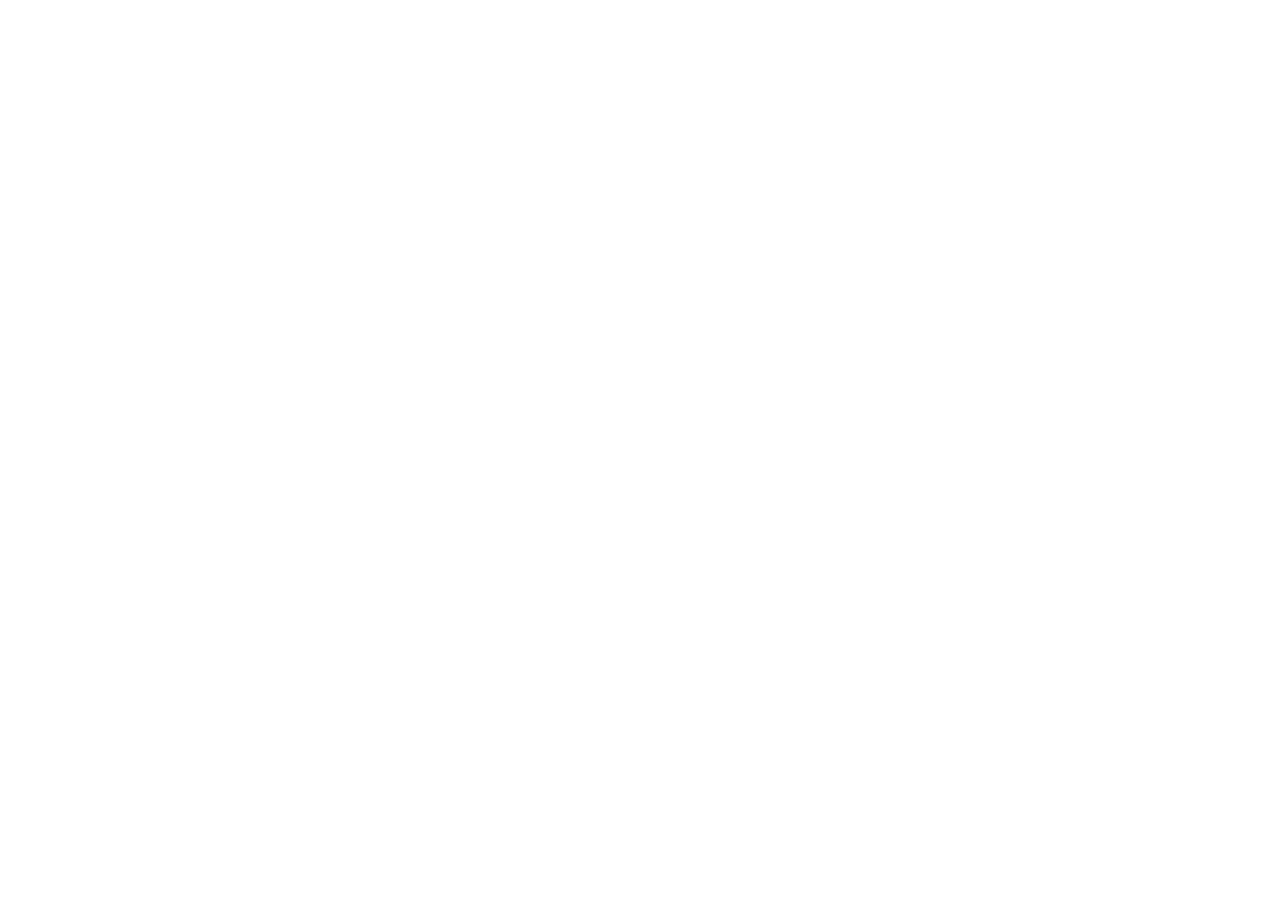
==== commit 36a02c3c: "Redirect the GitHub Pages site to classic-computing.org/hddb/ The web application replaces the embed" ====
--- a/index.html
+++ b/index.html
@@ -2,289 +2,13 @@
 <html lang="de">
 <head>
 <meta charset="utf-8">
-<meta name="viewport" content="width=device-width, initial-scale=1">
+<meta http-equiv="refresh" content="0; url=https://classic-computing.org/hddb/">
+<link rel="canonical" href="https://classic-computing.org/hddb/">
 <title>Festplattendatenbank</title>
-<style>
-:root {
-  color-scheme: light dark;
-  --bg: #f6f5f2; --panel: #ffffff; --ink: #1d1d1f; --muted: #6e6e73;
-  --line: #e3e2de; --accent: #0a6e4f; --accent-ink: #ffffff;
-  --hit: #fff3c4; --head: #f0efec;
-}
-@media (prefers-color-scheme: dark) {
-  :root {
-    --bg: #1a1b1e; --panel: #232428; --ink: #e8e8ea; --muted: #9a9aa1;
-    --line: #35363b; --accent: #34c48e; --accent-ink: #10241c;
-    --hit: #4a4020; --head: #2a2b30;
-  }
-}
-* { box-sizing: border-box; }
-body {
-  margin: 0; background: var(--bg); color: var(--ink);
-  font: 14px/1.45 ui-sans-serif, system-ui, "Segoe UI", sans-serif;
-}
-header { max-width: 1100px; margin: 0 auto; padding: 28px 20px 0; }
-h1 { font-size: 22px; margin: 0 0 2px; letter-spacing: -0.01em; }
-h1 small { font-weight: 400; color: var(--muted); font-size: 13px; margin-left: 8px; }
-main { max-width: 1100px; margin: 0 auto; padding: 14px 20px 40px; }
-.controls { display: flex; gap: 10px; flex-wrap: wrap; margin: 14px 0 6px; }
-#q {
-  flex: 1 1 260px; padding: 9px 12px; font-size: 15px; color: var(--ink);
-  background: var(--panel); border: 1px solid var(--line); border-radius: 8px;
-}
-#q:focus { outline: 2px solid var(--accent); outline-offset: -1px; }
-select {
-  padding: 8px 10px; font-size: 14px; color: var(--ink);
-  background: var(--panel); border: 1px solid var(--line); border-radius: 8px;
-}
-.tabs { display: flex; gap: 6px; margin-top: 18px; }
-.tabs button {
-  padding: 7px 14px; font-size: 14px; border: 1px solid var(--line);
-  border-radius: 8px; background: var(--panel); color: var(--ink); cursor: pointer;
-}
-.tabs button[aria-selected="true"] {
-  background: var(--accent); color: var(--accent-ink); border-color: var(--accent);
-}
-#count { color: var(--muted); font-size: 13px; margin: 6px 2px 10px; }
-.tablewrap {
-  overflow-x: auto; background: var(--panel);
-  border: 1px solid var(--line); border-radius: 10px;
-}
-table { border-collapse: collapse; width: 100%; white-space: nowrap; }
-th, td { padding: 6px 12px; text-align: left; border-bottom: 1px solid var(--line); }
-td.num, th.num { text-align: right; font-variant-numeric: tabular-nums; }
-th {
-  position: sticky; top: 0; background: var(--head); font-weight: 600;
-  font-size: 12px; text-transform: uppercase; letter-spacing: 0.04em;
-  color: var(--muted);
-}
-tr:last-child td { border-bottom: none; }
-tbody tr:hover td { background: color-mix(in srgb, var(--accent) 7%, transparent); }
-mark { background: var(--hit); color: inherit; border-radius: 2px; padding: 0 1px; }
-.more {
-  margin: 10px 2px; color: var(--muted); font-size: 13px;
-}
-footer { max-width: 1100px; margin: 0 auto; padding: 0 20px 30px; color: var(--muted); font-size: 12px; }
-[hidden] { display: none !important; }
-</style>
+<script>location.replace('https://classic-computing.org/hddb/')</script>
 </head>
 <body>
-<header>
-  <h1>Festplattendatenbank <small>V1.25 · A. Schneider 1993–1995 · 2103 Laufwerke</small></h1>
-</header>
-<main>
-  <div class="tabs" role="tablist">
-    <button id="tab-disks" role="tab" aria-selected="true">Festplatten</button>
-    <button id="tab-bios" role="tab" aria-selected="false">BIOS-Typen</button>
-  </div>
-
-  <section id="pane-disks">
-    <div class="controls">
-      <input id="q" type="search" placeholder="Suche, z.B. »conner cp 340« oder »maxtor 7120«…" autofocus>
-    </div>
-    <div id="count"></div>
-    <div class="tablewrap"><table>
-      <thead><tr>
-        <th>Hersteller</th><th>Modell</th>
-        <th class="num">MB</th><th>Zoll</th>
-        <th class="num">Zyl</th><th class="num">Köpfe</th><th class="num">Sek</th>
-        <th>CHS logisch</th>
-        <th>Interface</th><th class="num">Seek&nbsp;ms</th>
-        <th class="num">Precomp</th><th class="num">Landezone</th>
-        <th class="num">MTBF&nbsp;kh</th><th>Datum</th><th>Notiz</th>
-      </tr></thead>
-      <tbody id="rows"></tbody>
-    </table></div>
-    <div class="more" id="more" hidden></div>
-  </section>
-
-  <section id="pane-bios" hidden>
-    <div class="controls">
-      <select id="vendor"></select>
-    </div>
-    <div class="tablewrap"><table>
-      <thead><tr>
-        <th>BIOS</th><th class="num">Typ</th>
-        <th class="num">Zylinder</th><th class="num">Köpfe</th><th class="num">Sek/Spur</th>
-        <th class="num">Precomp</th><th class="num">Landezone</th>
-        <th class="num">MB</th>
-      </tr></thead>
-      <tbody id="biosrows"></tbody>
-    </table></div>
-  </section>
-</main>
-<footer>
-  Konvertiert aus der dBASE-III-Originaldatenbank. MB = Zylinder × Köpfe × Sektoren × 512 / 2²⁰.
-  Suche toleriert fehlende Bindestriche und einen Tippfehler pro Wort.
-</footer>
-
-<script>
-const DISKS = [["ALPS","DR311C",105,13,"3.5",732,8,35,0,0,0,0,0,"AT",0,null,null,null,100],["ALPS","DR312C",211,13,"3.5",527,16,49,0,0,0,0,0,"AT",0,null,null,null,202],["ALPS","DRND-10A",10,60,null,615,2,17,0,0,0,0,0,"MFM",0,null,null,null,10],["ALPS","DRND-20A",20,60,null,615,4,17,0,0,0,0,0,"MFM",0,null,null,null,20],["ALPS","DRPO-20A",0,60,null,615,2,26,0,0,0,0,0,"RLL",0,null,null,null,16],["ALPS","DRPO-20D",20,60,null,615,2,26,0,0,0,0,0,"RLL",0,null,null,null,16],["AMPEX","PYXIS-13",10,90,null,320,4,17,0,0,0,0,0,"MFM",0,null,null,null,11],["AMPEX","PYXIS-20",15,90,null,320,6,17,0,0,0,0,0,"MFM",0,null,null,null,16],["AMPEX","PYXIS-27",20,90,null,320,8,17,0,0,0,0,0,"MFM",0,null,null,null,21],["AMPEX","PYXIS-7",5,90,null,320,2,17,0,0,0,0,0,"MFM",0,null,null,null,5],["AREAL","A 120",130,15,"2.5",535,10,50,0,0,0,0,0,"AT",0,null,null,null,131],["AREAL","A 180",174,15,"2.5",715,10,50,0,0,0,0,0,"AT",0,null,null,null,175],["AREAL","A 260",248,15,"2.5",757,10,60,0,0,0,0,0,"AT",0,null,null,null,222],["AREAL","MD2085",81,16,"2.5",705,14,17,0,0,0,0,0,"AT",0,null,null,null,82],["AREAL TECH","A-120",120,15,"2.5",0,0,0,0,0,0,0,0,null,100,"Y",null,null,0],["AREAL TECH","BP-100",100,0,"2.5",0,0,0,0,0,0,0,0,"SCSI",0,"Y",null,null,0],["AREAL TECH","MD-2050",49,28,"2.5",819,0,0,0,0,0,0,0,"AT",0,null,null,null,0],["AREAL TECH","MD-2060",62,22,"2.5",1024,2,60,0,0,0,0,0,"IDE",45,"Y",null,null,0],["AREAL TECH","MD-2100",100,29,"2.5",0,0,0,0,0,0,0,0,null,0,"Y",null,null,0],["ATASI","6120",1051,14,"5.2",1925,15,71,0,0,0,0,0,"ESDI",150,"Y",null,null,1001],["ATASI","676",765,16,"5.2",1632,15,54,0,0,0,0,0,"ESDI",0,"Y",null,null,645],["ATASI","AT 3020",16,0,null,645,3,17,0,0,0,0,634,"MFM",0,"N","1992-12-10",null,16],["ATASI","AT 3030",28,0,"5.2",645,5,17,0,0,0,323,645,"MFM",0,null,null,null,27],["ATASI","AT 3033",26,28,"5.2",645,5,17,0,0,0,0,634,null,0,"N",null,null,26],["ATASI","AT 3036",30,0,"5.2",0,0,0,0,0,0,0,0,null,0,null,"1992-12-10",null,0],["ATASI","AT 3046",38,0,"5.2",645,7,17,0,0,0,323,644,null,0,"N",null,null,37],["ATASI","AT 3051",41,0,"5.2",704,7,17,0,0,0,352,703,null,0,"N","1990-08-23",null,41],["ATASI","AT 3051+",43,0,null,733,7,17,0,0,0,368,732,null,0,"N",null,null,43],["ATASI","AT 3053",44,0,"5.2",733,7,17,0,0,0,365,732,null,0,"N",null,null,65],["ATASI","AT 3058",67,0,null,1024,8,17,0,0,0,0,0,"MFM",0,null,null,null,68],["ATASI","AT 3065",54,0,null,900,7,17,0,0,0,352,0,"MFM",0,null,null,null,52],["ATASI","AT 3075",67,0,"5.2",1024,8,17,0,0,0,0,0,"MFM",0,null,null,null,68],["ATASI","AT 3085",68,0,"5.2",1024,8,17,0,0,0,null,1023,null,0,"N",null,null,68],["ATASI","AT 3128",104,0,null,1024,8,26,0,0,0,null,1023,null,0,"N",null,null,104],["ATTO","SILICON DISK+",128,1,null,0,0,0,0,0,0,0,0,"SCSI",0,null,null,null,0],["BASF","6182",5,0,"5.2",153,4,17,0,0,0,64,0,"MFM",11,null,"1992-12-10",null,5],["BASF","6183",8,0,"FH5",153,6,17,0,0,0,64,0,"MFM",11,null,"1992-12-10",null,8],["BASF","6184",11,0,"FH5",230,6,17,0,0,0,64,0,"MFM",11,null,"1992-12-10",null,11],["BASF","6185",22,18,"FH5",440,6,17,0,0,0,128,0,"MFM",11,"+","1992-12-10",null,22],["BASF","6186",14,18,"FH5",440,4,17,0,0,0,128,0,"MFM",11,"+","1992-12-10",null,15],["BASF","6187",7,0,null,440,2,17,0,0,0,220,0,"MFM",0,null,null,null,7],["BASF","6188",12,88,"HH5",360,4,17,0,0,0,128,0,"MFM",11,"+","1992-12-10",null,12],["BASF","6188-R1",10,88,"HH5",616,2,17,0,0,0,0,0,"MFM",15,"+","1992-12-10",null,10],["BASF","6188-R3",20,88,"HH5",616,4,17,0,0,0,380,0,"MFM",15,"+","1992-12-10",null,20],["BASF","6188R 12",10,88,"5H",616,2,17,0,0,0,null,615,"MFM",15,"J",null,null,10],["BASF","6188R 25",21,88,"5H",616,4,17,0,0,0,null,615,"MFM",15,"J",null,null,20],["BASF","6192",43,30,"5F",1024,5,17,0,0,0,null,1023,"MFM",12,"J",null,null,42],["BASF","6193",60,30,"5F",1024,7,17,0,0,0,null,1023,"MFM",12,"J",null,null,60],["BASF","6194",77,30,"5F",1024,9,17,0,0,0,null,1023,"MFM",12,"J",null,null,76],["BASF","6195",68,30,"5F",1024,8,17,0,0,0,null,1023,"MFM",12,"J",null,null,68],["BRAND TECH","BT8085",67,0,null,1024,8,17,0,0,0,0,0,"MFM",0,null,null,null,68],["BRAND TECH","BT8128",109,0,null,1024,8,26,0,0,0,0,0,"RLL",0,null,null,null,104],["BRAND TECH","BT8170",142,0,null,1024,8,34,0,0,0,0,0,"ESDI",0,null,null,null,136],["BULL","D530",30,0,null,987,3,17,0,0,0,987,986,null,0,"N",null,null,0],["BULL","D550",43,0,null,987,5,17,0,0,0,987,986,null,0,"N",null,null,0],["BULL","D570",70,0,null,987,7,17,0,0,0,987,986,null,0,"N",null,null,0],["BULL","D585",85,0,null,1166,7,17,0,0,0,1166,1165,null,0,"N",null,null,0],["C. ITOH","YD-3042",43,26,null,788,4,0,0,0,0,0,0,"SCSI",0,null,null,null,0],["C. ITOH","YD-3082",87,26,null,788,8,0,0,0,0,0,0,"SCSI",0,null,null,null,0],["C. ITOH","YD-3530",32,0,null,731,5,17,0,0,0,0,0,"MFM",0,null,null,null,30],["C. ITOH","YD-3540",0,26,null,731,7,17,0,0,0,0,0,"MFM",0,null,null,null,42],["CARDIFF","F-3053",44,20,"3.5",1024,5,17,0,0,0,0,0,"MFM",0,null,null,null,42],["CARDIFF","F-3080",68,20,"3.5",1024,5,26,0,0,0,0,0,"SCSI",0,null,null,null,65],["CARDIFF","F-3080E",68,20,"3.5",1024,5,26,0,0,0,0,0,"ESDI",0,null,null,null,65],["CARDIFF","F-3080S",68,20,"3.5",1024,5,26,0,0,0,0,0,"SCSI",0,null,null,null,65],["CARDIFF","F-3127E",109,20,"3.5",1024,5,35,0,0,0,0,0,"ESDI",0,null,null,null,88],["CARDIFF","F-3127S",109,20,"3.5",1024,5,35,0,0,0,0,0,"SCSI",0,null,null,null,0],["CDC","1230",1236,16,"8",1636,15,0,0,0,0,0,0,"SMD",0,null,null,null,0],["CDC","368",368,18,"8",1217,10,0,0,0,0,0,0,"SMD",0,null,null,null,0],["CDC","500",500,18,"8",1217,10,0,0,0,0,0,0,"SMD",0,null,null,null,0],["CDC","736",741,16,"8",1635,15,0,0,0,0,0,0,"SMD",7,null,null,null,0],["CDC","77731608",27,0,"5.2",671,5,17,0,0,0,128,0,"MFM",0,null,null,null,28],["CDC","77731613",30,0,"5.2",734,5,17,0,0,0,128,0,"MFM",0,null,null,null,30],["CDC","77731614",22,36,"5.2",671,4,17,0,0,0,128,0,"MFM",0,null,null,null,22],["CDC","850",851,16,"8",1381,15,0,0,0,0,0,0,"SMD",0,null,null,null,0],["CDC","94151-138",138,17,"5.2",969,8,35,0,0,0,0,0,"SCSI",0,"Y",null,null,132],["CDC","94151-25",25,0,"5.2",921,3,36,0,0,0,0,0,"SASI",0,null,null,null,49],["CDC","94151-27",27,0,"5.2",921,3,19,0,0,0,0,0,"SASI",0,null,null,null,26],["CDC","94151-42",42,0,"5.2",921,5,36,0,0,0,0,0,"SASI",0,null,null,null,81],["CDC","94151-44",44,0,"5.2",921,5,19,0,0,0,0,0,"SASI",0,null,null,null,43],["CDC","94151-59",59,0,"5.2",921,7,36,0,0,0,0,0,"SASI",0,null,null,null,113],["CDC","94151-62",62,0,"5.2",921,7,19,0,0,0,0,0,"SASI",0,null,null,null,60],["CDC","94151-76",76,0,"5.2",921,9,36,0,0,0,0,0,"SASI",0,null,null,null,146],["CDC","94151-80",80,0,"5.2",921,9,19,0,0,0,0,0,"SASI",0,null,null,null,77],["CDC","94155-120",63,28,null,960,8,17,0,0,0,0,0,"MFM",0,null,null,null,64],["CDC","94155-130",122,0,"5.2",1024,9,26,0,0,0,128,0,"RLL",0,null,null,null,117],["CDC","94155-135",109,28,null,960,9,26,0,0,0,0,0,"RLL",0,null,null,null,110],["CDC","94155-135P",71,28,null,960,9,17,0,0,0,0,0,"MFM",0,null,null,null,72],["CDC","94155-19",17,0,null,697,3,17,0,0,0,128,0,"MFM",0,null,null,null,17],["CDC","94155-21",18,0,null,697,3,17,0,0,0,0,0,"MFM",0,null,"1992-12-10",null,17],["CDC","94155-25",20,0,null,615,4,17,0,0,0,128,0,"MFM",0,null,null,null,20],["CDC","94155-28",23,0,null,697,4,17,0,0,0,128,0,"MFM",0,null,null,null,23],["CDC","94155-36",30,0,null,697,5,17,0,0,0,0,0,"MFM",0,null,"1992-12-10",null,29],["CDC","94155-38",32,0,null,733,5,17,0,0,0,0,0,"MFM",0,null,"1992-12-10",null,30],["CDC","94155-48",40,28,null,925,5,17,0,0,0,0,0,"MFM",0,null,"1992-12-10",null,38],["CDC","94155-51",43,0,null,989,5,17,0,0,0,0,0,null,0,null,null,null,41],["CDC","94155-57",48,0,"FH5",925,6,17,0,0,0,0,0,"MFM",0,null,"1992-12-10",null,46],["CDC","94155-67",56,0,"FH5",925,7,17,0,0,0,0,0,"MFM",0,null,"1992-12-10",null,54],["CDC","94155-77",64,0,"FH5",925,8,17,0,0,0,0,0,"MFM",0,null,"1992-12-10",null,61],["CDC","94155-85",68,28,null,1024,8,17,0,0,0,0,0,"MFM",0,null,null,null,68],["CDC","94155-85P",68,28,null,1024,8,17,0,0,0,0,0,"MFM",0,null,null,null,68],["CDC","94155-86",69,28,null,925,9,17,0,0,0,128,0,"MFM",0,null,null,null,69],["CDC","94155-86",72,28,"FH5",925,9,17,0,0,0,0,0,"MFM",0,null,"1992-12-10",null,69],["CDC","94155-96",76,28,null,1024,9,17,0,0,0,0,0,"MFM",0,null,null,null,76],["CDC","94155-96P",76,28,null,1024,9,17,0,0,0,0,0,"MFM",0,null,null,null,76],["CDC","94156-48",0,28,null,925,5,0,0,0,0,0,0,"ESDI",0,null,null,null,0],["CDC","94156-67",0,0,null,925,6,0,0,0,0,0,0,"ESDI",0,null,null,null,0],["CDC","94156-72",0,0,null,925,9,17,0,0,0,0,0,"MFM",0,null,null,null,69],["CDC","94156-86",0,0,null,925,9,0,0,0,0,0,0,"ESDI",0,null,null,null,0],["CDC","9415X-21",36,0,null,697,3,35,0,0,0,0,0,null,0,null,null,null,36],["CDC","9415X-36",60,0,null,697,5,35,0,0,0,0,0,"SCSI",0,null,null,null,60],["CDC","9415X-48",38,0,null,925,5,0,0,0,0,0,0,null,0,null,null,null,0],["CDC","9415X-57",46,0,null,925,6,0,0,0,0,0,0,null,0,null,null,null,0],["CDC","9415X-67",53,0,null,925,7,0,0,0,0,0,0,null,0,null,null,null,0],["CDC","9415X-77",61,0,null,925,8,0,0,0,0,0,0,null,0,null,null,null,0],["CDC","9415X-86",72,28,null,925,9,0,0,0,0,0,0,null,0,null,null,null,0],["CDC","94161-103",103,17,"5.2",969,6,35,0,0,0,0,0,"SCSI",0,null,null,null,99],["CDC","94161-121",0,16,null,969,0,0,0,0,0,0,0,"SCSI",0,null,null,null,0],["CDC","94161-141",117,17,"5.2",969,7,34,0,0,0,0,0,"SCSI",0,"Y",null,null,113],["CDC","94161-155",151,17,"2.5",969,9,34,0,0,0,0,0,"SCSI",0,"Y",null,null,145],["CDC","94161-182",160,0,"FH5",969,9,0,0,0,0,0,0,"ESDI",0,null,"1992-12-10",null,0],["CDC","94161-86",0,16,null,969,0,0,0,0,0,0,0,"SCSI",0,null,null,null,0],["CDC","94166-101",84,17,"FH5",969,5,34,0,0,0,0,0,"SCSI",0,null,"1992-12-10",null,80],["CDC","94166-103",104,17,"5.2",969,6,35,0,0,0,0,0,"ESDI",0,"Y",null,null,99],["CDC","94166-121",107,17,"5.2",969,7,36,0,0,0,0,0,"ESDI",0,"Y",null,null,119],["CDC","94166-138",138,17,"5.2",969,8,35,0,0,0,0,0,"ESDI",0,"Y",null,null,132],["CDC","94166-141",125,16,"5.2",969,7,36,0,0,0,0,0,"ESDI",0,null,null,null,0],["CDC","94166-141",118,17,"FH5",969,7,34,0,0,0,0,0,"SCSI",0,null,"1992-12-10",null,113],["CDC","94166-161",142,17,"5.2",969,8,36,0,0,0,0,0,"ESDI",0,"Y",null,null,136],["CDC","94166-182",152,17,"FH5",969,9,0,0,0,0,0,0,"SCSI",0,null,"1992-12-10",null,0],["CDC","94166-86",86,17,"5.2",969,5,35,0,0,0,0,0,"ESDI",0,null,null,null,83],["CDC","94171-300",0,16,null,1365,9,0,0,0,0,0,0,"SCSI",0,null,null,null,0],["CDC","94171-307",270,0,"5.2",1412,9,0,0,0,0,0,0,"SCSI",0,"Y",null,null,0],["CDC","94171-327",300,0,"5.2",1412,9,0,0,0,0,0,0,"SCSI",0,"Y",null,null,0],["CDC","94171-344",0,17,null,1549,9,0,0,0,0,0,0,"SCSI",0,null,null,null,0],["CDC","94171-350",307,17,"5.2",1549,9,0,0,0,0,0,0,"SCSI",100,"Y",null,null,0],["CDC","94171-375",330,16,"5.2",1549,9,0,0,0,0,0,0,"SCSI",0,"Y",null,null,0],["CDC","94171-376",330,18,"5.2",1549,9,0,0,0,0,0,0,"SCSI",100,"Y",null,null,0],["CDC","94181-385",337,11,"FH5",0,15,0,0,0,0,0,0,"SCSI",0,null,"1992-12-10",null,0],["CDC","94181-574",0,16,null,1549,15,0,0,0,0,0,0,"SCSI",0,null,null,null,0],["CDC","94181-702",660,16,"5.2",1549,15,0,0,0,0,0,0,"ESDI",0,"Y",null,null,0],["CDC","94181-702",613,17,"5.2",1549,15,0,0,0,0,0,0,"SCSI",100,"Y",null,null,0],["CDC","94186-265",221,0,"FH5",1412,9,34,0,0,0,0,0,"ESDI",0,null,"1992-12-10",null,211],["CDC","94186-321",270,0,"FH5",1412,11,34,0,0,0,0,0,"EDSI",0,null,"1992-12-10",null,258],["CDC","94186-324",286,0,"5.2",1412,11,36,0,0,0,0,0,"ESDI",0,"Y",null,null,273],["CDC","94186-383",320,18,"FH5",1412,13,34,0,0,0,0,0,"ESDI",0,null,"1992-12-10",null,305],["CDC","94186-383",328,18,"5.2",1412,13,0,0,0,0,0,0,"ESDI",100,"Y",null,null,0],["CDC","94186-383",330,20,"5.2",1412,13,0,0,0,0,0,0,"SCSI",0,"Y",null,null,0],["CDC","94186-383H",320,15,"FH5",1224,15,34,0,0,0,0,0,"ESDI",0,null,"1992-12-10",null,305],["CDC","94186-442",373,16,"5.2",1412,15,0,0,0,0,0,0,"ESDI",100,"Y",null,null,0],["CDC","94186-442",369,16,"FH5",1412,15,34,0,0,0,0,0,"ESDI",0,null,"1992-12-10",null,352],["CDC","94186-442",373,16,"5.2",1412,15,0,0,0,0,0,0,"SCSI",0,"Y",null,null,0],["CDC","94191-766",676,17,"5.2",1632,15,0,0,0,0,0,0,"SCSI",100,"Y",null,null,0],["CDC","94196-766",676,17,"5.2",1632,15,0,0,0,0,0,0,"ESDI",100,"Y",null,null,0],["CDC","94204-65",62,28,null,941,8,17,0,0,0,0,0,"MFM",0,null,null,null,62],["CDC","94204-71",68,28,null,1024,8,17,0,0,0,0,0,"MFM",0,null,null,null,68],["CDC","94204-74",65,28,"5.2",941,5,0,0,0,0,0,0,"IDE",40,"Y",null,null,0],["CDC","94204-81",71,28,"5.2",1024,5,0,0,0,0,0,0,"IDE",40,"Y",null,null,0],["CDC","94205-30",30,0,"5",989,3,17,0,0,0,0,0,"MFM",0,null,null,null,25],["CDC","94205-41",34,28,"5.2",989,4,17,0,0,0,0,0,"MFM",0,null,null,null,33],["CDC","94205-51",43,0,null,989,5,17,0,0,0,0,0,"MFM",0,null,"1992-12-10",null,41],["CDC","94205-53",44,28,"5.2",1024,5,17,0,0,0,0,0,"MFM",0,"Y",null,null,42],["CDC","94205-77",62,28,null,989,5,26,0,0,0,0,0,"RLL",0,null,null,null,63],["CDC","94208-75",60,30,"5.2",966,5,0,0,0,0,0,0,"IDE",0,"Y",null,null,0],["CDC","9420X-51",41,0,null,989,5,0,0,0,0,0,0,null,0,null,null,null,0],["CDC","94211-106",91,18,"5.2",1024,5,0,0,0,0,0,0,"SCSI",0,null,null,null,0],["CDC","94211-209",0,18,null,1547,5,0,0,0,0,0,0,"SCSI",0,null,null,null,0],["CDC","94211-91",91,16,null,969,5,0,0,0,0,0,0,"SCSI",0,null,null,null,0],["CDC","94216-106",94,16,"5.2",1024,5,0,0,0,0,0,0,"ESDI",0,null,null,null,0],["CDC","94221-125",110,18,"5.2",0,3,0,0,0,0,0,0,"SCSI",100,"Y",null,null,0],["CDC","94221-169",158,0,"5.2",1310,5,0,0,0,0,0,0,"SCSI",0,"Y",null,null,0],["CDC","94221-184",160,0,"5.2",0,0,0,0,0,0,0,0,"SCSI",0,"Y",null,null,0],["CDC","94221-190",0,8,null,1547,5,0,0,0,0,0,0,"SCSI",0,null,null,null,0],["CDC","94221-209",183,18,"5.2",1548,5,0,0,0,0,0,0,"SCSI",100,"Y",null,null,0],["CDC","94241-383",338,14,"5.2",0,7,0,0,0,0,0,0,"SCSI",100,"Y",null,null,0],["CDC","94241-502",440,16,"5.2",0,7,0,0,0,0,0,0,"SCSI",100,"Y",null,null,0],["CDC","94244-164",144,16,"5.2",1747,3,54,0,0,0,0,0,"IDE",0,"Y",null,null,138],["CDC","94244-219",193,16,"5.2",1747,4,54,0,0,0,0,0,"IDE",100,"Y",null,null,184],["CDC","94244-383",337,16,"5.2",1747,7,0,0,0,0,0,0,"IDE",100,"Y",null,null,0],["CDC","94244-502",500,0,"5.2",0,0,0,0,0,0,0,0,"IDE",0,"Y",null,null,0],["CDC","94246-182",160,15,"5.2",1453,4,54,0,0,0,0,0,"ESDI",100,"Y",null,null,153],["CDC","94246-383",337,15,"5.2",1748,7,0,0,0,0,0,0,"ESDI",100,"Y",null,null,0],["CDC","94295-51",41,28,null,989,5,17,0,0,0,990,0,"MFM",0,null,null,null,41],["CDC","94295-51",43,28,"5.2",989,5,17,0,0,0,0,0,"MFM",0,"Y",null,null,41],["CDC","94311-136",120,15,"3.5",0,5,0,0,0,0,0,0,"SCSI",70,null,null,null,0],["CDC","94311-136S",120,15,"3.5",0,5,0,0,0,0,0,0,"SCSI2",70,"Y",null,null,0],["CDC","94314-136",120,15,"3.5",0,5,0,0,0,0,0,0,"IDE",70,"Y",null,null,0],["CDC","94316-111",98,23,"3.5",1072,5,0,0,0,0,0,0,"ESDI",70,null,null,null,0],["CDC","94316-136",120,15,"3.5",0,5,0,0,0,0,0,0,"ESDI",70,"Y",null,null,0],["CDC","94316-155",138,15,"3.5",1072,7,0,0,0,0,0,0,"ESDI",70,"Y",null,null,0],["CDC","94316-200",177,15,"3.5",1072,9,0,0,0,0,0,0,"ESDI",99,"Y",null,null,0],["CDC","94335-100",80,15,null,1072,9,17,0,0,0,0,0,"MFM",0,null,null,null,80],["CDC","94335-150",122,25,null,1072,9,26,0,0,0,0,0,"RLL",0,null,null,null,122],["CDC","94335-55",44,25,null,1072,5,17,0,0,0,0,0,"MFM",0,null,null,null,44],["CDC","94351-111",98,15,"3.5",1068,5,0,0,0,0,0,0,"SCSI",70,"Y",null,null,0],["CDC","94351-126",111,15,"3.5",1068,7,36,0,0,0,0,0,"SCSI",70,"J",null,null,0],["CDC","94351-128",131,0,null,1068,7,36,0,0,0,0,0,"SCSI",0,null,null,null,131],["CDC","94351-133S",116,15,"3.5",1268,5,0,0,0,0,0,0,"SCSI2",70,"Y",null,null,0],["CDC","94351-134",131,15,"3.5",1068,7,36,0,0,0,0,0,"SCSI",0,null,null,null,0],["CDC","94351-155",138,15,"3.5",1068,7,0,0,0,0,0,0,"SCSI",0,"Y",null,null,0],["CDC","94351-155S",138,15,"3.5",1068,7,0,0,0,0,0,0,"SCSI2",70,"Y",null,null,0],["CDC","94351-160",168,15,"3.5",1068,9,36,0,0,0,0,0,"SCSI",0,null,null,null,169],["CDC","94351-172",168,16,"3.5",1068,9,36,0,0,0,0,0,"SCSI",0,null,null,null,0],["CDC","94351-186S",163,15,"3.5",1268,7,0,0,0,0,0,0,"SCSI2",70,"Y",null,null,0],["CDC","94351-200",168,15,"3.5",1068,9,36,0,0,0,0,0,"SCSI",0,null,null,null,169],["CDC","94351-200S",168,15,"3.5",1068,9,36,0,0,0,0,0,"SCSI",0,null,null,null,169],["CDC","94351-230S",210,15,"3.5",1272,9,36,0,0,0,0,0,"SCSI",0,null,null,null,0],["CDC","94354-111",98,15,"3.5",1072,5,0,0,0,0,0,0,"IDE",70,"Y",null,null,0],["CDC","94354-126",111,15,"3",1072,7,29,0,0,0,0,0,"ESDI",0,null,null,null,106],["CDC","94354-133",117,15,"3.5",1272,5,29,0,0,0,0,0,"IDE",70,"Y",null,null,90],["CDC","94354-155",138,15,"3.5",1072,7,29,0,0,0,0,0,"IDE",70,"Y",null,null,106],["CDC","94354-160",143,15,"3",1072,9,29,0,0,0,0,0,"ESDI",0,null,null,null,0],["CDC","94354-186",164,15,"3.5",1272,7,0,0,0,0,0,0,"IDE",70,"Y",null,null,0],["CDC","94354-200",177,15,"3",1072,9,36,0,0,0,0,0,"ESDI",0,null,null,null,170],["CDC","94354-230",211,15,"3",1272,9,36,0,0,0,0,0,"ESDI",0,null,null,null,201],["CDC","94355-100",84,15,"3.5",1072,9,17,0,0,0,0,0,"MFM",0,null,"1992-12-10",null,80],["CDC","94355-150",133,15,"3.5",1072,9,28,0,0,0,0,0,"RLL",70,"Y",null,null,132],["CDC","94355-55",46,17,"3.5",0,5,17,0,0,0,0,0,"MFM",0,null,null,null,0],["CDC","94356-111",98,15,"3.5",1072,5,34,0,0,0,0,0,"ESDI",0,null,null,null,89],["CDC","94356-155",138,15,"3.5",1072,7,34,0,0,0,0,0,"ESDI",0,null,null,null,125],["CDC","94356-200",190,18,null,1272,9,34,0,0,0,0,0,"ESDI",0,null,null,null,190],["CDC","94601-12G",1050,15,"5.2",0,15,0,0,0,0,0,0,"SCSI",100,null,null,null,0],["CDC","94601-767",676,12,"5.2",0,15,0,0,0,0,0,0,"SCSI",100,"Y",null,null,0],["CDC","95155-92",77,28,"5.2",989,9,17,0,0,0,0,0,"MFM",40,"Y",null,null,74],["CDC","9720-1230",0,16,null,1635,15,0,0,0,0,0,0,null,0,null,null,null,0],["CDC","9720-368",0,18,null,1217,10,0,0,0,0,0,0,null,0,null,null,null,0],["CDC","9720-500",0,18,null,1217,10,0,0,0,0,0,0,null,0,null,null,null,0],["CDC","9720-736",0,16,null,1635,15,0,0,0,0,0,0,null,0,null,null,null,0],["CDC","9720-850",0,16,null,1381,15,0,0,0,0,0,0,null,0,null,null,null,0],["CDC","97500-12G",1050,12,"5.2",0,17,0,0,0,0,0,0,"SMD",100,null,null,null,0],["CDC","97501-15G",1350,12,"5.2",0,17,0,0,0,0,0,0,"SCSI2",100,null,null,null,0],["CDC","97509-12G",1050,12,"5.2",0,17,0,0,0,0,0,0,"IPI-2",100,null,null,null,0],["CENTURY DATA","CAST-10203E",55,28,"5.2",1050,3,35,0,0,0,0,0,"ESDI",0,null,null,null,54],["CENTURY DATA","CAST-10203S",55,28,"5.2",1050,3,35,0,0,0,0,0,"SCSI",0,null,null,null,54],["CENTURY DATA","CAST-10304E",75,28,"5.2",1050,4,35,0,0,0,0,0,"ESDI",0,null,null,null,72],["CENTURY DATA","CAST-10304S",75,28,"5.2",1050,4,35,0,0,0,0,0,"SCSI",0,null,null,null,72],["CENTURY DATA","CAST-10305E",94,28,"5.2",1050,5,35,0,0,0,0,0,"ESDI",0,null,null,null,90],["CENTURY DATA","CAST-10305S",94,28,"5.2",1050,5,35,0,0,0,0,0,"SCSI",0,null,null,null,90],["CENTURY DATA","CAST-14404E",114,25,"5.2",1590,4,35,0,0,0,0,0,"ESDI",0,null,null,null,109],["CENTURY DATA","CAST-14404S",114,25,"5.2",1590,4,35,0,0,0,0,0,"SCSI",0,null,null,null,109],["CENTURY DATA","CAST-14405E",140,25,"5.2",1590,5,35,0,0,0,0,0,"ESDI",0,null,null,null,136],["CENTURY DATA","CAST-14405S",140,25,"5.2",1590,5,35,0,0,0,0,0,"SCSI",0,null,null,null,136],["CENTURY DATA","CAST-14406E",170,25,"5.2",1590,6,35,0,0,0,0,0,"ESDI",0,null,null,null,163],["CENTURY DATA","CAST-14406S",170,25,"5.2",1590,6,35,0,0,0,0,0,"SCSI",0,null,null,null,163],["CENTURY DATA","CAST-24509E",258,18,"5.2",1599,9,35,0,0,0,0,0,"ESDI",0,null,null,null,246],["CENTURY DATA","CAST-24509S",258,18,"5.2",1599,9,35,0,0,0,0,0,"SCSI",0,null,null,null,246],["CENTURY DATA","CAST-24611E",315,18,"5.2",1599,11,35,0,0,0,0,0,"ESDI",0,null,null,null,301],["CENTURY DATA","CAST-24611S",315,18,"5.2",1599,11,35,0,0,0,0,0,"SCSI",0,null,null,null,301],["CENTURY DATA","CAST-24713E",372,18,"5.2",1599,13,35,0,0,0,0,0,"ESDI",0,null,null,null,355],["CENTURY DATA","CAST-24713S",372,18,"5.2",1599,13,35,0,0,0,0,0,"SCSI",0,null,null,null,355],["CMI","5018H",15,85,"5.2",0,0,17,0,0,0,0,0,"MFM",0,null,null,null,0],["CMI","CM10E",10,0,null,650,2,17,0,0,0,256,0,"MFM",0,null,null,null,11],["CMI","CM15C",15,0,null,305,6,17,0,0,0,256,0,"MFM",0,null,null,null,15],["CMI","CM20E",20,0,null,650,4,17,0,0,0,256,0,"MFM",0,null,null,null,22],["CMI","CM30E",30,0,null,650,6,17,0,0,0,256,0,"MFM",0,null,null,null,32],["CMI","CM3206",10,0,null,306,4,17,0,0,0,0,0,"MFM",0,null,null,null,10],["CMI","CM3426",21,85,"5.2",612,4,17,0,0,0,0,611,null,0,"N",null,null,20],["CMI","CM5205",4,0,"5.2",256,2,17,0,0,0,0,255,null,0,"N",null,null,4],["CMI","CM5206",5,0,"5.2",306,2,17,0,0,0,128,0,"MFM",0,null,null,null,5],["CMI","CM5410",8,0,"5.2",256,4,17,0,0,0,0,255,null,0,"N",null,null,8],["CMI","CM5412",10,85,"5.2",306,4,17,0,0,0,128,0,"MFM",0,null,null,null,10],["CMI","CM5616",12,0,"5.2",256,6,17,0,0,0,0,255,null,0,"N",null,null,13],["CMI","CM5619",15,85,"5.2",306,6,17,0,0,0,128,0,"MFM",0,null,null,null,15],["CMI","CM5826",20,0,null,306,8,17,0,0,0,0,0,"MFM",0,null,null,null,20],["CMI","CM6213",10,0,"5.2",640,2,17,0,0,0,256,0,"MFM",0,null,null,null,11],["CMI","CM6426",20,39,"5.2",615,4,17,0,0,0,300,614,"MFM",0,"N","1992-12-10",null,20],["CMI","CM6426S",21,0,"5.2",640,4,17,0,0,0,0,639,null,0,"N",null,null,21],["CMI","CM6626",21,0,null,640,4,17,0,0,0,256,0,"MFM",0,null,null,null,21],["CMI","CM6640",31,39,"5.2",615,6,17,0,0,0,300,614,"MFM",0,"N","1992-12-10",null,31],["CMI","CM7660",49,0,"5.2",960,6,17,0,0,0,0,959,null,0,"N",null,null,48],["CMI","CM7880",65,0,"5.2",960,8,17,0,0,0,0,959,null,0,"N",null,null,64],["CMS","F115ESDI-T",114,30,"5.2",0,0,0,0,0,0,0,0,"ESDI",25,"Y",null,null,0],["CMS","F150AT-CA",150,17,"5.2",0,0,0,0,0,0,0,0,"ESDI",40,"Y",null,null,0],["CMS","F150AT-WCA",150,17,"5.2",0,0,0,0,0,0,0,0,"ESDI",40,"Y",null,null,0],["CMS","F150EQ-WCA",150,17,"5.2",0,0,0,0,0,0,0,0,null,40,"Y",null,null,0],["CMS","F320AT-CA",320,15,"5.2",0,0,0,0,0,0,0,0,"ESDI",40,"Y",null,null,0],["CMS","F70ESDI-T",73,30,"5.2",0,0,0,0,0,0,0,0,"ESDI",25,"Y",null,null,0],["CMS","H330E1 PS EXPR.",330,14,"5.2",1780,7,54,0,0,0,0,0,"ESDI",150,null,null,null,329],["CMS","H340E1 EXPR.",340,14,"5.2",1780,7,54,0,0,0,0,0,"ESDI",150,null,null,null,329],["CMS","K40",43,0,"5",1024,5,17,0,0,0,1024,0,"MFM",0,null,null,null,42],["CMS","K60",60,0,"5",1024,7,17,0,0,0,1024,0,"MFM",0,null,null,null,60],["CMS","K70",71,0,"5",1024,8,17,0,0,0,1024,0,"MFM",0,null,null,null,68],["CMS","K80",82,0,"5",1024,9,17,0,0,0,1024,0,"MFM",0,null,null,null,76],["CMS","PSEXPRESS 150",150,17,"5.2",0,0,0,0,0,0,0,0,"ESDI",40,"Y",null,null,0],["CMS","PSEXPRESS 320",320,16,"5.2",0,0,0,0,0,0,0,0,"ESDI",40,"Y",null,null,0],["COGITO","CG 906",5,0,"5.2",306,2,17,0,0,0,128,0,"MFM",0,null,null,null,5],["COGITO","CG 912",11,0,"5.2",306,4,17,0,0,0,128,0,"MFM",0,null,null,null,10],["COGITO","CG 925",0,0,null,612,4,17,0,0,0,0,0,"MFM",0,null,null,null,20],["COGITO","PT 912",11,0,null,612,2,17,0,0,0,307,0,"MFM",0,null,null,null,10],["COGITO","PT 925",21,0,null,612,4,17,0,0,0,307,0,"MFM",0,null,null,null,20],["CONNER","CP-2020 KATO",21,23,"2.5",0,2,0,0,0,0,0,0,"SCSI",0,"Y",null,null,0],["CONNER","CP-2022",21,23,"2.5",653,2,32,0,0,0,0,0,"XT",40,"+","1992-12-10",null,20],["CONNER","CP-2024",21,23,"2.5",653,2,32,0,0,0,0,0,"AT",40,"+","1992-12-10",null,20],["CONNER","CP-2034 PANCHO",32,19,"2.5",823,2,38,0,0,0,0,0,"IDE",0,"Y",null,null,0],["CONNER","CP-2044 PANCHO",42,19,"2.5",548,4,38,0,0,0,0,0,"IDE",0,"Y",null,null,0],["CONNER","CP-2060",61,19,null,823,4,38,0,0,0,0,0,"IDE",0,null,null,null,0],["CONNER","CP-2064 PANCHO",64,19,"2.5",823,4,38,0,0,0,0,0,"IDE",0,"Y",null,null,0],["CONNER","CP-2064E",60,15,"2.5",977,4,38,0,0,0,0,0,"AT",0,null,null,null,73],["CONNER","CP-2084",80,19,"2.5",548,8,38,0,0,0,0,0,"AT",0,null,null,null,81],["CONNER","CP-2088",80,19,"2.5",548,8,38,0,0,0,0,0,"AT",0,null,null,null,81],["CONNER","CP-2124",120,17,"2.5",762,8,39,0,0,0,0,0,"AT",0,null,null,null,116],["CONNER","CP-3000",40,0,null,1045,2,40,980,5,17,0,0,"IDE",0,null,null,null,0],["CONNER","CP-30064",58,0,null,1524,2,39,762,4,39,0,0,"IDE",0,null,null,null,0],["CONNER","CP-30080 HOPI",84,19,"3.5",0,4,0,0,0,0,0,0,"SCSI",0,"Y",null,null,0],["CONNER","CP-30084E",80,17,"3.5",1086,2,46,0,0,0,0,0,"AT",0,null,null,null,81],["CONNER","CP-30100",120,19,"3.5",1522,4,39,761,8,39,0,0,"SCSI",40,"+","1992-12-10",null,116],["CONNER","CP-30104",120,19,"3.5",1522,4,39,762,8,39,0,0,"AT",40,"+","1992-12-10",null,116],["CONNER","CP-30104H",114,19,"3.5",1522,4,39,761,8,39,0,0,"AT",0,null,null,null,116],["CONNER","CP-30109",120,19,"3.5",1522,4,39,761,8,39,0,0,"MCA",40,"+","1992-12-10",null,116],["CONNER","CP-30174E",170,17,"3.5",1806,4,46,0,0,0,0,0,"AT",0,null,null,null,162],["CONNER","CP-3020",21,27,"3H",636,2,33,0,0,0,null,635,"SCSI",20,"J",null,null,21],["CONNER","CP-30200",203,12,null,2124,4,49,0,0,0,0,0,"SCSI",0,null,null,null,0],["CONNER","CP-30204",212,12,"3.5",2124,4,49,683,16,38,0,0,"AT",0,null,null,null,203],["CONNER","CP-3022",21,27,"3.5",636,2,33,0,0,0,0,0,"AT",20,"+","1992-12-10",null,20],["CONNER","CP-3024",21,27,"3H",636,2,33,615,4,17,null,635,"AT-BUS",20,"J",null,null,21],["CONNER","CP-30254",250,14,"3.5",723,13,51,0,0,0,0,0,"AT",0,null,null,null,234],["CONNER","CP-3040",43,25,"3H",1026,2,40,0,0,0,null,1046,"SCSI",20,"J",null,null,42],["CONNER","CP-3044",43,25,"3H",1047,2,41,980,5,17,null,1046,"AT-BUS",20,"J",null,null,42],["CONNER","CP-30544",540,10,"3.5",1023,16,63,0,0,0,0,0,"AT",0,null,null,null,504],["CONNER","CP-3100",105,25,"3H",776,8,33,0,0,0,null,775,"SCSI",20,"J",null,null,103],["CONNER","CP-3102",105,25,"3H",776,8,34,0,0,0,null,775,"AT-BUS",20,"J",null,null,103],["CONNER","CP-3102B",75,26,null,772,8,25,0,0,0,0,0,"RLL",0,null,null,null,75],["CONNER","CP-3104",105,25,"3H",776,8,33,776,6,33,null,775,"AT-BUS",20,"J",null,null,103],["CONNER","CP-3111",104,25,"3.5",776,8,33,0,0,0,0,0,"IDE",50,"Y",null,null,100],["CONNER","CP-3114",112,25,"3",832,8,33,832,8,33,0,0,"AT",0,null,null,null,107],["CONNER","CP-3180",104,25,"3.5",832,6,33,0,0,0,0,0,"SCSI",0,"+","1992-12-10",null,0],["CONNER","CP-3184",83,25,"3.5",832,6,33,1024,9,17,0,0,"AT",0,"+","1992-12-10",null,0],["CONNER","CP-3200",210,19,"3H",1366,8,38,0,0,0,null,1347,"SCSI",20,"J",null,null,205],["CONNER","CP-3200F",213,16,"3.5",1366,8,38,0,0,0,0,0,"SCSI",20,null,"1992-12-10",null,203],["CONNER","CP-3204",210,19,"3H",1348,8,38,683,16,38,null,1347,"AT-BUS",20,"J",null,null,205],["CONNER","CP-3204F",213,16,"3.5",1366,8,38,683,16,38,0,0,"AT",20,"+","1992-12-10",null,203],["CONNER","CP-321",21,29,"3.5",805,2,26,0,0,0,0,0,"AT",20,"+","1992-12-10",null,20],["CONNER","CP-3360",360,12,"3.5",1807,8,49,0,0,0,0,0,"SCSI",0,null,null,null,0],["CONNER","CP-3364",360,12,"3.5",1808,8,49,702,16,63,0,0,"AT",0,null,null,null,346],["CONNER","CP-340",40,29,"3H",788,4,26,0,0,0,null,787,"SCSI",20,"J",null,null,42],["CONNER","CP-341",42,29,"3.5",805,4,26,0,0,0,0,0,"AT",20,"+","1992-12-10",null,41],["CONNER","CP-342",43,29,"3H",805,4,26,0,0,0,null,804,"AT-BUS",20,"J",null,null,42],["CONNER","CP-343",42,29,"3.5",805,4,26,0,0,0,0,0,"IDE",0,"Y",null,null,0],["CONNER","CP-344",43,29,"3H",805,4,26,0,0,0,null,804,"AT-BUS",20,"J",null,null,42],["CONNER","CP-3500",510,12,"3.5",0,12,0,0,0,0,0,0,"SCSI",100,"Y",null,null,0],["CONNER","CP-3504",510,12,"3.5",987,16,63,0,0,0,0,0,"IDE",100,"Y",null,null,0],["CONNER","CP-3544",540,12,"3.5",1808,12,49,1024,16,63,0,0,"AT",0,null,null,null,504],["CONNER","CP-4024",22,29,"3.5",627,2,34,0,0,0,0,0,"AT",40,"+","1992-12-10",null,21],["CONNER","CP-4044",43,29,"3.5",1104,2,38,0,0,0,0,0,"AT",40,"+","1992-12-10",null,41],["CONNER","CP-4084",85,19,"3.5",0,0,0,0,0,0,0,0,"IDE",0,"Y",null,null,0],["CONNER","SRD-3040",42,19,null,822,2,41,0,0,0,0,0,"IDE",0,null,null,null,0],["CONNER","SRD3080",85,19,null,822,4,41,0,0,0,0,0,"IDE",0,null,null,null,0],["CORE","AT-30",32,21,"5F",733,5,17,0,0,0,null,732,"MFM",50,"J",null,null,30],["CORE","AT-30R",48,26,"5.2",733,5,26,0,0,0,0,0,"RLL",0,null,null,null,0],["CORE","AT-32",32,21,"5H",733,5,17,0,0,0,null,732,"MFM",50,"J",null,null,30],["CORE","AT-32R",42,21,"5.2",733,5,26,0,0,0,0,0,"RLL",0,null,null,null,47],["CORE","AT-40",40,26,"5F",924,5,17,0,0,0,null,923,"MFM",50,"J",null,null,38],["CORE","AT-40R",60,26,"5.2",924,5,26,0,0,0,0,0,"RLL",0,null,null,null,59],["CORE","AT-43",43,26,"5H",988,5,17,0,0,0,null,987,"MFM",50,"J",null,null,41],["CORE","AT-63",42,26,null,988,5,17,0,0,0,0,0,"RLL",0,null,null,null,41],["CORE","AT-63R",60,26,"5.2",988,5,26,0,0,0,0,0,"RLL",0,null,null,null,63],["CORE","AT-72",72,26,"5F",924,5,17,0,0,0,null,923,"MFM",50,"J",null,null,38],["CORE","AT-72R",107,26,"5.2",924,9,26,0,0,0,0,0,"RLL",0,null,null,null,106],["CORE","HC-100",102,9,"5F",379,15,36,0,0,0,null,378,"ESDI",50,"J",null,null,100],["CORE","HC-1000S",1050,18,"5.2",0,14,0,0,0,0,0,0,"SCSI",150,"Y",null,null,0],["CORE","HC-100F",100,9,"5.2",0,0,0,0,0,0,0,0,"ESDI",150,"Y",null,null,0],["CORE","HC-150",86,16,null,564,9,35,0,0,0,0,0,"ESDI",0,null,null,null,87],["CORE","HC-150",156,16,"5.2",969,5,35,0,0,0,0,0,"ESDI",0,null,null,null,83],["CORE","HC-150F",156,16,"5F",968,9,35,0,0,0,null,967,"ESDI",50,"J",null,null,149],["CORE","HC-150H",157,17,"5H",1250,7,36,0,0,0,null,1249,"ESDI",50,"J",null,null,154],["CORE","HC-175",178,14,"3H",1072,9,36,0,0,0,null,1071,"ESDI",50,"J",null,null,170],["CORE","HC-200",200,16,"5.2",0,8,0,0,0,0,0,0,"IDE",150,"Y",null,null,0],["CORE","HC-260",260,25,"5.2",1212,12,35,0,0,0,0,0,"ESDI",0,null,null,null,249],["CORE","HC-310",311,16,"5.2",1582,12,35,0,0,0,0,0,"ESDI",150,"Y",null,null,324],["CORE","HC-310",328,15,"5F",1224,15,36,0,0,0,null,1223,"ESDI",50,"J",null,null,323],["CORE","HC-315",340,16,"5.2",1447,8,57,0,0,0,0,0,"ESDI",150,"Y",null,null,322],["CORE","HC-380",380,16,"5H",1412,15,35,0,0,0,null,1411,"ESDI",50,"J",null,null,362],["CORE","HC-40",40,10,"5F",564,4,35,0,0,0,null,563,"ESDI",50,"J",null,null,39],["CORE","HC-650",658,17,"5F",1661,15,53,0,0,0,null,1660,"ESDI",50,"J",null,null,645],["CORE","HC-650S",663,18,"5.2",0,14,0,0,0,0,0,0,"SCSI",150,"Y",null,null,0],["CORE","HC-655",680,16,"5.2",1447,16,57,0,0,0,0,0,"ESDI",150,"Y",null,null,644],["CORE","HC-90",91,16,"5H",969,5,35,0,0,0,null,968,"ESDI",50,"J",null,null,83],["CORE","OP-30",32,21,"5H",733,5,17,0,0,0,null,732,"MFM",35,"J",null,null,30],["CORE","OP-40",42,26,"5H",963,5,17,0,0,0,null,962,"MFM",35,"J",null,null,40],["CORE","OP-44",45,21,"3H",733,7,17,0,0,0,null,732,"MFM",35,"J",null,null,43],["CORE","OP-70",72,26,"5F",918,9,17,0,0,0,null,917,"MFM",35,"J",null,null,69],["CORE","OP-80",80,15,"3H",1072,9,17,0,0,0,null,1071,"MFM",35,"J",null,null,80],["CORE","OPTIMA-30R",48,21,"5.2",733,5,26,0,0,0,0,0,"RLL",0,null,null,null,47],["CORE","OPTIMA-40R",64,26,"5.2",963,5,26,0,0,0,0,0,"RLL",0,null,null,null,61],["CORE","OPTIMA-70R",109,26,"5.2",918,9,26,0,0,0,0,0,"RLL",0,null,null,null,105],["CYNTHIA","D520",0,0,null,640,4,17,0,0,0,0,0,"MFM",0,null,null,null,21],["CYNTHIA","D530",25,0,null,987,3,17,0,0,0,0,0,"MFM",0,null,null,null,25],["CYNTHIA","D550",40,0,null,987,5,17,0,0,0,0,0,"MFM",0,null,null,null,41],["CYNTHIA","D570",60,0,null,987,7,17,0,0,0,0,0,"MFM",0,null,null,null,57],["CYNTHIA","D585",71,0,null,1166,7,17,0,0,0,0,0,"MFM",0,null,null,null,68],["DATA GENERAL","6557",100,25,"3.5",776,8,33,0,0,0,0,0,"AT",0,null,null,null,100],["DATA GENERAL","6597-B",156,16,"5.2",1249,7,50,0,0,0,0,0,"ESDI",0,null,null,null,213],["DATA GENERAL","6664",200,19,"3.5",1374,8,38,0,0,0,0,0,"AT",0,null,null,null,204],["DATA TECHNOLOGY","DTC-HF12",10,65,"5.2",301,2,0,0,0,0,0,0,"SCSI",10,null,null,null,0],["DATA TECHNOLOGY","DTC-HF24",20,60,"5.2",506,2,78,0,0,0,0,0,"SCSI",10,null,null,null,39],["DATA-TECH","DTM-553",40,0,null,1024,5,17,0,0,0,850,0,"MFM",0,null,null,null,42],["DATA-TECH","DTM-853",40,0,null,640,8,17,0,0,0,256,0,"MFM",0,null,null,null,42],["DATA-TECH","DTM-885",70,0,null,1024,8,17,0,0,0,950,0,"MFM",0,null,null,null,68],["DEC","RZ23",104,33,"3.5",0,0,0,0,0,0,0,0,"SCSI",0,null,null,null,0],["DEC","RZ24",209,24,"3.5",0,0,0,0,0,0,0,0,"SCSI",0,null,null,null,0],["DISCTRON","D-503",3,0,null,153,2,17,0,0,0,0,0,"MFM",0,null,null,null,3],["DISCTRON","D-504",4,0,null,215,2,17,0,0,0,0,0,"MFM",0,null,null,null,4],["DISCTRON","D-506",5,0,null,153,4,17,0,0,0,0,0,"MFM",0,null,null,null,5],["DISCTRON","D-507",5,0,null,306,2,17,0,0,0,0,0,"MFM",0,null,null,null,5],["DISCTRON","D-509",8,0,null,215,4,17,0,0,0,0,0,"MFM",0,null,null,null,7],["DISCTRON","D-512",11,0,null,153,8,17,0,0,0,0,0,"MFM",0,null,null,null,10],["DISCTRON","D-513",11,0,null,215,6,17,0,0,0,0,0,"MFM",0,null,null,null,11],["DISCTRON","D-514",11,0,null,306,4,17,0,0,0,0,0,"MFM",0,null,null,null,10],["DISCTRON","D-518",15,0,null,215,8,17,0,0,0,0,0,"MFM",0,null,null,null,14],["DISCTRON","D-519",16,0,null,306,6,17,0,0,0,0,0,"MFM",0,null,null,null,15],["DISCTRON","D-525",20,0,"5.2",0,0,0,0,0,0,0,0,null,0,null,null,null,0],["DISCTRON","D-526",21,0,null,306,8,17,0,0,0,0,0,"MFM",0,null,null,null,20],["DISK TECH ONE","5007",5,0,null,306,2,17,0,0,0,128,0,"MFM",0,null,null,null,5],["DISK TECH ONE","5014",10,0,null,306,4,17,0,0,0,128,0,"MFM",0,null,null,null,10],["DISK TECH ONE","5019",15,0,null,306,6,17,0,0,0,128,0,"MFM",0,null,null,null,15],["DISK TECH ONE","5026",20,0,null,306,8,17,0,0,0,128,0,"MFM",0,null,null,null,20],["DMA","360/306",11,0,null,612,2,17,0,0,0,0,0,"MFM",0,null,null,null,10],["DTM","853",0,0,null,640,8,17,0,0,0,0,0,"MFM",0,null,null,null,42],["DTM","885",0,0,null,1024,5,1,0,0,0,0,0,"MFM",0,null,null,null,2],["DTM","885",0,0,null,1024,8,17,0,0,0,0,0,"MFM",0,null,null,null,68],["DYXTOR","XT-4230E",203,16,"5F",1224,9,36,0,0,0,0,0,"ESDI",100,"+","1992-12-10",null,194],["ELCOH","DISCACHE10",10,0,null,320,4,17,0,0,0,0,0,"MFM",0,null,null,null,11],["ELCOH","DISCACHE20",20,0,null,320,8,17,0,0,0,0,0,"MFM",0,null,null,null,21],["EMULEX","E/760",663,18,"5.2",0,0,0,0,0,0,0,0,"ESDI",0,"N",null,null,0],["EMULEX","ER2E/760",663,17,"5.2",0,0,0,0,0,0,0,0,"ESDI",50,"N",null,null,0],["EMULEX","ES36/760-1",663,17,"5.2",0,0,0,0,0,0,0,0,"ESDI",0,"N",null,null,0],["EPSON","HD 850",10,0,null,306,4,17,0,0,0,0,0,"MFM",0,null,null,null,10],["EPSON","HD 860",0,0,null,612,4,17,0,0,0,0,0,"MFM",0,null,null,null,20],["EPSON","HD-560",20,0,null,0,0,0,0,0,0,0,0,null,0,null,null,null,0],["EPSON","HD-720",21,29,"3.5",614,4,17,0,0,0,0,0,"MFM",23,null,null,null,0],["EPSON","HMD-720",21,67,"3.5",614,4,17,0,0,0,0,0,"MFM",23,"-","1992-12-10",null,20],["ESPERT","EP-340A",42,25,"3.5",0,4,0,0,0,0,0,0,"IDE",0,null,null,null,0],["FUJI","FK301",10,65,"3.5",306,4,17,0,0,0,128,0,"MFM",0,null,null,null,10],["FUJI","FK302-13",10,65,"3.5",612,2,17,0,0,0,307,0,"MFM",0,null,null,null,10],["FUJI","FK302-26",20,0,null,612,4,17,0,0,0,307,0,"MFM",0,null,null,null,20],["FUJI","FK302-39",30,0,null,612,6,17,0,0,0,307,0,"MFM",0,null,null,null,30],["FUJI","FK303-52",40,50,"3.5",615,8,17,0,0,0,616,0,"MFM",0,null,null,null,41],["FUJI","FK305-26",20,80,"3.5",615,4,17,0,0,0,616,0,"MFM",0,null,null,null,20],["FUJI","FK305-26R",0,0,"3.5",615,0,26,0,0,0,0,0,"RLL",0,null,null,null,0],["FUJI","FK305-39",30,80,"3.5",615,6,17,0,0,0,616,0,"MFM",0,null,null,null,31],["FUJI","FK305-39R",31,50,"3.5",615,4,26,0,0,0,616,0,"RLL",0,null,null,null,31],["FUJI","FK305-58R",46,50,"3.5",615,6,26,0,0,0,616,0,"RLL",0,null,null,null,47],["FUJI","FK308S-39R",32,50,"3.5",615,4,0,0,0,0,0,0,"SCSI",0,null,null,null,0],["FUJI","FK308S-58R",45,50,"3.5",615,6,0,0,0,0,0,0,"SCSI",0,null,null,null,0],["FUJI","FK309-26",21,60,"3.5",615,4,17,0,0,0,300,0,"MFM",0,null,"1992-12-10",null,20],["FUJI","FK309-39",33,60,"3.5",615,4,26,0,0,0,0,0,"RLL",0,null,"1992-12-10",null,31],["FUJI","FK309-39R",0,0,null,615,4,26,0,0,0,0,0,"RLL",0,null,null,null,31],["FUJI","FK309-58",49,40,"3.5",615,6,26,0,0,0,0,0,"RLL",0,null,"1992-12-10",null,47],["FUJI","FK309S-50R",41,50,"3.5",615,4,0,0,0,0,0,0,"SCSI",0,null,null,null,0],["FUJITSU","2230 AS",5,0,null,320,2,17,0,0,0,0,0,"MFM",0,null,null,null,5],["FUJITSU","2233 AS",10,0,null,320,4,17,0,0,0,0,0,"MFM",0,null,null,null,11],["FUJITSU","2234 AS",15,0,null,320,6,17,0,0,0,0,0,"MFM",0,null,null,null,16],["FUJITSU","2235 AS",21,0,null,320,8,17,0,0,0,0,0,"MFM",0,null,null,null,21],["FUJITSU","2241 AS",25,0,null,754,4,17,0,0,0,0,0,"MFM",0,null,null,null,25],["FUJITSU","2244E",70,25,null,823,5,35,0,0,0,0,0,"ESDI",0,null,null,null,70],["FUJITSU","2244SA",70,25,null,823,5,35,0,0,0,0,0,"SCSI",0,null,null,null,70],["FUJITSU","2245E",98,25,null,823,7,35,0,0,0,0,0,"ESDI",0,null,null,null,98],["FUJITSU","M2225D2",20,35,"3H",615,4,17,0,0,0,null,614,"MFM",30,"N",null,null,20],["FUJITSU","M2225DR",31,35,null,615,4,26,0,0,0,0,0,"RLL",0,null,null,null,31],["FUJITSU","M2226D2",30,35,"3H",615,6,17,0,0,0,null,614,"MFM",30,"N",null,null,31],["FUJITSU","M2226DR",46,35,null,615,6,26,0,0,0,0,0,"RLL",0,null,null,null,47],["FUJITSU","M2227D2",40,35,"3H",615,8,17,0,0,0,null,614,"MFM",30,"+",null,null,41],["FUJITSU","M2227DR",62,35,"3.5",615,8,26,0,0,0,0,0,"RLL",0,null,null,null,62],["FUJITSU","M2230AS",5,80,"5",320,2,17,0,0,0,null,319,"MFM",0,"N",null,null,5],["FUJITSU","M2230AT",5,80,"5",320,2,17,0,0,0,null,319,"MFM",0,"N",null,null,5],["FUJITSU","M2231",5,0,null,306,2,17,0,0,0,0,0,"MFM",0,null,null,null,5],["FUJITSU","M2233AS",10,80,"5",320,4,17,0,0,0,null,319,"MFM",0,"N",null,null,11],["FUJITSU","M2233AT",10,80,"5",320,4,17,0,0,0,null,319,"MFM",0,"N",null,null,11],["FUJITSU","M2234AS",15,80,"5",320,6,17,0,0,0,null,319,"MFM",0,"N",null,null,16],["FUJITSU","M2235AS",20,80,"5",320,8,17,0,0,0,null,319,"MFM",0,"N",null,null,21],["FUJITSU","M2241AS",18,0,null,754,3,0,0,0,0,0,0,null,0,null,null,null,0],["FUJITSU","M2241AS2",25,30,"5F",754,4,17,0,0,0,375,753,"MFM",30,"J",null,null,25],["FUJITSU","M2242AS2",43,30,"5F",754,7,17,0,0,0,375,753,"MFM",30,"J",null,null,44],["FUJITSU","M2243AS2",68,30,"5F",754,11,17,0,0,0,null,753,"MFM",30,"J",null,null,69],["FUJITSU","M2243R",111,25,"5H",1186,7,26,0,0,0,null,1185,"MFM",30,"J",null,null,105],["FUJITSU","M2243T",68,25,"5H",1186,7,17,0,0,0,null,1185,"MFM",30,"J",null,null,69],["FUJITSU","M2244E",67,25,"5F",823,5,35,0,0,0,null,822,"ESDI",30,"J",null,null,70],["FUJITSU","M2244S",80,25,"5F",823,5,65,0,0,0,null,822,"SCSI",30,"J",null,null,131],["FUJITSU","M2244SA",80,25,"5F",823,5,35,0,0,0,null,822,"SCSI",30,"J",null,null,70],["FUJITSU","M2244SB",80,25,"5F",823,5,19,0,0,0,null,822,"SCSI",30,"J",null,null,38],["FUJITSU","M2245E",94,25,"5F",823,7,35,0,0,0,null,822,"ESDI",30,"J",null,null,98],["FUJITSU","M2245S",112,25,"5F",823,7,65,0,0,0,null,822,"SCSI",30,"J",null,null,183],["FUJITSU","M2245SA",112,25,"5F",823,7,35,0,0,0,null,822,"SCSI",30,"J",null,null,98],["FUJITSU","M2245SB",112,25,"5F",823,7,19,0,0,0,null,822,"SCSI",30,"J",null,null,53],["FUJITSU","M2246E",134,25,"5F",823,10,35,0,0,0,null,822,"ESDI",30,"J",null,null,141],["FUJITSU","M2246S",160,25,"5F",823,10,65,0,0,0,null,822,"SCSI",30,"J",null,null,261],["FUJITSU","M2246SA",160,25,"5F",823,10,35,0,0,0,null,822,"SCSI",30,"J",null,null,141],["FUJITSU","M2246SB",160,25,"5F",823,10,19,0,0,0,null,822,"SCSI",30,"J",null,null,76],["FUJITSU","M2247E",143,18,"5F",1243,7,35,0,0,0,null,1242,"ESDI",30,"J",null,null,149],["FUJITSU","M2247S",138,18,"5F",1243,7,65,0,0,0,null,1242,"SCSI",30,"J",null,null,276],["FUJITSU","M2247SA",138,18,"5F",1243,7,35,0,0,0,null,1242,"SCSI",30,"J",null,null,149],["FUJITSU","M2247SB",138,18,"5F",1243,7,19,0,0,0,null,1242,"SCSI",30,"J",null,null,81],["FUJITSU","M2248E",224,18,"5F",1243,11,35,0,0,0,null,1242,"ESDI",30,"J",null,null,234],["FUJITSU","M2248S",221,18,"5F",1243,11,65,0,0,0,null,1242,"SCSI",30,"J",null,null,434],["FUJITSU","M2248SA",221,18,"5F",1243,11,35,0,0,0,null,1242,"SCSI",30,"J",null,null,234],["FUJITSU","M2248SB",221,18,"5F",1243,11,19,0,0,0,null,1242,"SCSI",30,"J",null,null,127],["FUJITSU","M2249E",306,18,"5F",1243,15,35,0,0,0,null,1242,"ESDI",30,"J",null,null,319],["FUJITSU","M2249S",303,18,"5F",1243,15,65,0,0,0,null,1242,"SCSI",30,"J",null,null,592],["FUJITSU","M2249SA",303,18,"5F",1243,15,35,0,0,0,null,1242,"SCSI",30,"J",null,null,319],["FUJITSU","M2249SB",303,18,"5F",1243,15,19,0,0,0,null,1242,"SCSI",30,"J",null,null,173],["FUJITSU","M2261E",326,16,"5F",1658,8,53,0,0,0,null,1657,"ESDI",30,"J",null,null,343],["FUJITSU","M2261H",321,16,"5F",1658,8,95,0,0,0,null,1657,"SCSI",30,"J",null,null,615],["FUJITSU","M2261HA",357,16,"5F",1658,8,53,0,0,0,null,1657,"SCSI",30,"J",null,null,343],["FUJITSU","M2261HB",375,16,"5F",1658,8,28,0,0,0,null,1657,"SCSI",30,"J",null,null,181],["FUJITSU","M2261S",321,16,"5F",1658,8,95,0,0,0,null,1657,"SCSI",30,"J",null,null,615],["FUJITSU","M2261SA",357,16,"5F",1658,8,53,0,0,0,null,1657,"SCSI",30,"J",null,null,343],["FUJITSU","M2261SB",375,16,"5F",1658,8,28,0,0,0,null,1657,"SCSI",30,"J",null,null,181],["FUJITSU","M2262E",448,16,"5F",1658,11,53,0,0,0,null,1657,"ESDI",30,"J",null,null,472],["FUJITSU","M2262H",442,16,"5F",1658,11,95,0,0,0,null,1657,"SCSI",30,"J",null,null,846],["FUJITSU","M2262HA",492,16,"5F",1658,11,53,0,0,0,null,1657,"SCSI",30,"J",null,null,472],["FUJITSU","M2262HB",518,16,"5F",1658,11,28,0,0,0,null,1657,"SCSI",30,"J",null,null,249],["FUJITSU","M2262S",442,16,"5F",1658,11,95,0,0,0,null,1657,"SCSI",30,"J",null,null,846],["FUJITSU","M2262SA",492,16,"5F",1658,11,53,0,0,0,null,1657,"SCSI",30,"J",null,null,472],["FUJITSU","M2262SB",518,16,"5F",1658,11,28,0,0,0,null,1657,"SCSI",30,"J",null,"scsi",249],["FUJITSU","M2263E",670,16,"5F",1658,15,53,0,0,0,null,1657,"ESDI",200,"J","1989-01-12",null,644],["FUJITSU","M2263H",670,16,"5F",1658,15,95,0,0,0,null,1657,"SCSI",200,"J","1989-01-12",null,1154],["FUJITSU","M2263HA",670,16,"5F",1658,15,53,0,0,0,null,1657,"SCSI",200,"J","1989-01-12",null,644],["FUJITSU","M2263HB",708,16,"5F",1658,15,28,0,0,0,null,1657,"SCSI",200,"J","1989-01-12",null,340],["FUJITSU","M2263S",603,16,"5F",1658,15,95,0,0,0,null,1657,"SCSI",200,"J","1989-01-12",null,1154],["FUJITSU","M2263SA",762,16,"5F",1658,15,53,0,0,0,null,1657,"SCSI",200,"J","1989-01-12",null,644],["FUJITSU","M2263SB",708,16,"5F",1658,15,28,0,0,0,null,1657,"SCSI",200,"J","1989-01-12",null,340],["FUJITSU","M2266S/H",955,15,"5F",1658,15,0,0,0,0,0,0,"SCSI",65,null,"1992-12-10",null,0],["FUJITSU","M2266SA/HA",1082,15,"5F",1658,15,85,0,0,0,0,0,"SCSI2",65,"+","1992-12-10",null,1032],["FUJITSU","M2266SB/HB",1140,15,"5F",1658,15,0,0,0,0,0,0,"SCSI",65,null,"1992-12-10",null,0],["FUJITSU","M2344KS",690,16,null,624,27,0,0,0,0,0,0,"SCSI",0,null,null,null,0],["FUJITSU","M2392K",2020,0,"8",0,0,0,0,0,0,0,0,"ESMD",0,null,null,null,0],["FUJITSU","M2611S",45,25,"3H",1334,2,34,0,0,0,null,1333,"SCSI",30,"J",null,null,44],["FUJITSU","M2611T",45,25,"3H",1334,2,33,0,0,0,null,1333,"AT-BUS",30,"J",null,null,43],["FUJITSU","M2612 ESAI",91,20,"3.5",1334,4,34,0,0,0,0,0,"SCSI",50,null,null,null,89],["FUJITSU","M2612S /ESA",90,25,"3H",1334,4,34,0,0,0,null,1333,"SCSI",30,"J",null,null,89],["FUJITSU","M2612T /ET",90,25,"3H",1334,4,33,0,0,0,null,1333,"AT-BUS",30,"J",null,null,86],["FUJITSU","M2613S /ESA",135,25,"3H",1334,6,34,0,0,0,null,1333,"SCSI",50,"J",null,null,133],["FUJITSU","M2613T /ET",135,25,"3H",1334,6,33,0,0,0,null,1333,"AT-BUS",30,"J",null,null,129],["FUJITSU","M2614S /ESA",180,25,"3H",1334,8,34,0,0,0,null,1333,"SCSI",30,"J",null,null,177],["FUJITSU","M2614T /ET",180,25,"3H",1334,8,33,0,0,0,null,1333,"AT-BUS",30,"J",null,null,172],["FUJITSU","M2616EAS",105,20,"3.5",1542,4,34,0,0,0,0,0,"SCSI",50,null,null,null,102],["FUJITSU","M2616ET",104,20,"3.5",1542,4,33,0,0,0,0,0,"AT",50,null,null,null,99],["FUJITSU","M2617T",105,16,"3.5",1005,4,51,0,0,0,0,0,"AT",0,null,null,null,100],["FUJITSU","M2618T",210,16,"3.5",1005,8,51,0,0,0,0,0,"AT",0,null,null,null,200],["FUJITSU","M2622SA",330,12,"3.5",1435,7,70,0,0,0,0,0,"SCSI2",200,null,null,null,343],["FUJITSU","M2622T",320,12,"3.5",1435,7,69,0,0,0,0,0,"AT",200,null,null,null,338],["FUJITSU","M2622T",326,12,"3.5",1013,10,63,0,0,0,0,0,"AT",0,null,null,null,312],["FUJITSU","M2623SA",425,12,"3.5",1435,9,70,0,0,0,0,0,"SCSI2",200,null,null,null,441],["FUJITSU","M2623T",420,12,"3.5",1435,9,69,0,0,0,0,0,"AT",200,null,null,null,435],["FUJITSU","M2623T",420,12,"3.5",1002,10,63,0,0,0,0,0,"AT",0,null,null,null,308],["FUJITSU","M2624SA",520,12,"3.5",1435,11,70,0,0,0,0,0,"SCSI2",200,null,null,null,540],["FUJITSU","M2624T",510,12,"3.5",1435,11,69,0,0,0,0,0,"AT",200,null,null,null,532],["FUJITSU","M2624T",513,12,"3.5",995,16,63,0,0,0,0,0,"AT",0,null,null,null,490],["FUJITSU","M2631SA",45,18,"2.5",1054,2,48,0,0,0,0,0,"SCSI2",150,null,null,null,49],["FUJITSU","M2631T",45,18,"2.5",1054,2,48,0,0,0,0,0,"AT",150,null,null,null,49],["FUJITSU","M2633SA",90,18,"2.5",1054,4,48,0,0,0,0,0,"SCSI2",150,null,null,null,99],["FUJITSU","M2633T",90,18,"2.5",1054,4,48,0,0,0,0,0,"AT",150,null,null,null,99],["FUJITSU","M2652HD",1600,11,"5.2",0,20,0,0,0,0,0,0,"SCSI2",200,"Y",null,null,0],["FUJITSU","M2652P",1600,11,"5.2",0,12,0,0,0,0,0,0,"IPI2",200,"Y",null,null,0],["FUJITSU","M2652S",1600,11,"5.2",0,20,0,0,0,0,0,0,"SCSI2F",200,"Y",null,null,0],["FUJITSU","M2671P",2640,0,"8",0,15,0,0,0,0,0,0,"IPI2",0,"Y",null,null,0],["HEWLETT PACKARD","D1445A",108,16,"5",1249,5,35,0,0,0,0,0,"ESDI",0,null,null,null,107],["HEWLETT PACKARD","D1446A",152,16,"5",1249,7,35,0,0,0,0,0,"ESDI",0,null,null,null,149],["HEWLETT PACKARD","D1660A",334,17,"5",1457,8,56,0,0,0,0,0,"ESDI",0,null,null,null,319],["HEWLETT PACKARD","D1661A",670,17,"5",1457,16,56,0,0,0,0,0,"ESDI",0,null,null,null,637],["HEWLETT PACKARD","D1665A",84,19,"3.5",965,10,17,0,0,0,0,0,"AT",0,null,null,null,80],["HEWLETT PACKARD","D1666A",83,19,"3",834,6,17,0,0,0,0,0,"MFM",0,null,null,null,42],["HEWLETT PACKARD","D1674A",103,17,"5.2",0,0,0,0,0,0,0,0,"ESDI",0,null,null,null,0],["HEWLETT PACKARD","D1675A",155,17,null,0,0,0,0,0,0,0,0,"ESDI",0,null,null,null,0],["HEWLETT PACKARD","D1676A",311,17,"5",1583,12,64,0,0,0,0,0,"ESDI",0,null,null,null,594],["HEWLETT PACKARD","D1679A",120,16,"3.5",814,9,32,0,0,0,0,0,"AT",0,null,null,null,114],["HEWLETT PACKARD","D1680A",168,16,"3.5",968,10,34,0,0,0,0,0,"AT",0,null,null,null,161],["HEWLETT PACKARD","HP 97532 D",110,17,"5F",1643,4,64,0,0,0,null,1642,"SCSI",150,"N",null,null,205],["HEWLETT PACKARD","HP 97532 E",104,17,"5F",1583,4,64,0,0,0,null,1582,"ESDI",150,"N",null,null,198],["HEWLETT PACKARD","HP 97532 S",110,17,"5F",1643,4,64,0,0,0,null,1642,"SCSI",150,"N",null,null,205],["HEWLETT PACKARD","HP 97532 T",110,17,"5F",1643,4,64,0,0,0,null,1642,"SCSI",150,"N",null,null,205],["HEWLETT PACKARD","HP 97533 D",162,17,"5F",1643,6,64,0,0,0,null,1642,"SCSI",150,"N",null,null,308],["HEWLETT PACKARD","HP 97533 E",156,17,"5F",1583,6,64,0,0,0,null,1582,"ESDI",150,"N",null,null,297],["HEWLETT PACKARD","HP 97533 S",162,17,"5F",1643,6,64,0,0,0,null,1642,"SCSI",150,"N",null,null,308],["HEWLETT PACKARD","HP 97533 T",162,17,"5F",1643,6,64,0,0,0,null,1642,"SCSI",150,"N",null,null,308],["HEWLETT PACKARD","HP 97536 D",323,17,"5F",1643,12,64,0,0,0,null,1642,"SCSI",150,"N",null,null,616],["HEWLETT PACKARD","HP 97536 E",311,17,"5F",1583,12,64,0,0,0,null,1582,"ESDI",150,"N",null,null,594],["HEWLETT PACKARD","HP 97536 S",323,17,"5F",1643,12,64,0,0,0,null,1642,"SCSI",150,"N",null,null,616],["HEWLETT PACKARD","HP 97536 T",323,17,"5F",1643,12,64,0,0,0,null,1642,"SCSI",150,"N",null,null,616],["HEWLETT PACKARD","HP 97544 D",331,17,"5F",1447,8,56,0,0,0,null,1446,"SCSI",150,"N",null,null,317],["HEWLETT PACKARD","HP 97544 E",340,17,"5F",1457,8,57,0,0,0,null,1456,"ESDI",150,"N",null,null,324],["HEWLETT PACKARD","HP 97544 S",331,17,"5F",1447,8,56,0,0,0,null,1446,"SCSI",150,"N",null,null,317],["HEWLETT PACKARD","HP 97548 D",663,17,"5F",1447,16,56,0,0,0,null,1446,"SCSI",150,"N",null,null,633],["HEWLETT PACKARD","HP 97548 E",680,17,"5F",1457,16,57,0,0,0,null,1456,"ESDI",150,"N",null,null,649],["HEWLETT PACKARD","HP 97548 S",663,17,"5F",1447,16,56,0,0,0,null,1446,"SCSI",150,"N",null,null,633],["HEWLETT PACKARD","HP-97500-85600",20,0,"3.5",0,0,0,0,0,0,0,0,"SCSI",0,null,null,null,0],["HEWLETT PACKARD","HP-97500-85620",20,0,"3.5",0,0,0,0,0,0,0,0,"SCSI",0,null,null,null,0],["HEWLETT PACKARD","HP-97544P",331,17,"5.2",1447,8,56,0,0,0,0,0,"SCSI2D",150,"Y",null,null,317],["HEWLETT PACKARD","HP-97548P",663,17,"5.2",1447,16,56,0,0,0,0,0,"SCSI2D",150,"Y",null,null,633],["HEWLETT PACKARD","HP-97548T",663,17,"5.2",1447,16,56,0,0,0,0,0,"SCSI2",150,"Y",null,null,633],["HEWLETT PACKARD","HP-97549P",1000,18,"5.2",1911,16,64,0,0,0,0,0,"SCSI2D",150,"Y",null,null,956],["HEWLETT PACKARD","HP-97549T",1000,18,"5.2",1911,16,64,0,0,0,0,0,"SCSI2",150,"Y",null,null,956],["HEWLETT PACKARD","HP-97556E",681,15,"5.2",1680,11,72,0,0,0,0,0,"ESDI",150,"Y",null,null,650],["HEWLETT PACKARD","HP-97556P",673,15,"5.2",1670,11,72,0,0,0,0,0,"SCSI2D",150,"Y",null,null,646],["HEWLETT PACKARD","HP-97556T",673,15,"5.2",1670,11,72,0,0,0,0,0,"SCSI2",150,"Y",null,null,646],["HEWLETT PACKARD","HP-97558E",1084,15,"5.2",1961,15,72,0,0,0,0,0,"ESDI",150,"Y",null,null,1034],["HEWLETT PACKARD","HP-97558P",1075,15,"5.2",1952,15,72,0,0,0,0,0,"SCSI2D",150,"Y",null,null,1029],["HEWLETT PACKARD","HP-97558T",1075,15,"5.2",1952,15,72,0,0,0,0,0,"SCSI2",150,"Y",null,null,1029],["HEWLETT PACKARD","HP-97560E",1374,15,"5.2",1961,19,72,0,0,0,0,0,"ESDI",150,"Y",null,null,1310],["HEWLETT PACKARD","HP-97560P",1363,15,"5.2",1952,19,72,0,0,0,0,0,"SCSI2D",150,"Y",null,null,1304],["HEWLETT PACKARD","HP-97560T",1363,15,"5.2",1952,19,72,0,0,0,0,0,"SCSI2",150,"Y",null,null,1304],["HEWLETT PACKARD","HP-C2233S",234,13,"3.5",1511,5,0,0,0,0,0,0,"SCSI2",150,"Y",null,null,0],["HEWLETT PACKARD","HP-C2234S",328,13,"3.5",1511,7,0,0,0,0,0,0,"SCSI2",150,"Y",null,null,0],["HEWLETT PACKARD","HP-C2235S",422,13,"3.5",1511,9,0,0,0,0,0,0,"SCSI2",150,"Y",null,null,0],["HEWLETT-PACKARD","C2233A",234,12,"3.5",462,16,63,733,12,53,0,0,"AT",0,null,null,null,227],["HEWLETT-PACKARD","C2234A",328,12,"3.5",1511,7,63,647,16,63,0,0,"AT",0,null,null,null,318],["HEWLETT-PACKARD","C2235A",422,12,"3.5",1511,9,63,0,0,0,0,0,"AT",0,null,null,null,410],["HITACHI","DK301-1",10,85,"3.5",306,4,17,0,0,0,0,0,"MFM",0,null,null,null,10],["HITACHI","DK301-2",15,85,"3.5",306,6,17,0,0,0,0,0,"MFM",0,null,null,null,15],["HITACHI","DK312C-20",209,20,"3H",1076,10,38,0,0,0,null,1075,"SCSI",40,"N",null,null,200],["HITACHI","DK312C-25",251,20,"3H",1076,12,38,0,0,0,null,1075,"SCSI",40,"N",null,null,240],["HITACHI","DK314C-41",419,17,"3.5",0,14,0,0,0,0,0,0,"SCSI",150,"Y",null,null,0],["HITACHI","DK502-1",10,0,null,320,4,0,0,0,0,128,0,null,0,null,null,null,0],["HITACHI","DK502-2",15,0,null,320,6,0,0,0,0,128,0,null,0,null,null,null,0],["HITACHI","DK502-3",20,0,null,320,8,0,0,0,0,128,0,null,0,null,null,null,0],["HITACHI","DK503-1",5,0,null,320,2,0,0,0,0,128,0,null,0,null,null,null,0],["HITACHI","DK503-2",10,0,null,320,4,0,0,0,0,128,0,null,0,null,null,null,0],["HITACHI","DK511-3",30,30,"5F",699,5,17,0,0,0,128,698,"MFM",0,"N",null,null,29],["HITACHI","DK511-5",42,30,"5F",699,7,17,0,0,0,128,698,"MFM",0,"N",null,null,41],["HITACHI","DK511-8",71,23,"5F",823,10,17,0,0,0,null,822,"MFM",0,"N",null,null,68],["HITACHI","DK512-12",94,23,"5.2",823,7,35,0,0,0,0,0,"ESDI",0,null,null,null,98],["HITACHI","DK512-17",134,23,"5.2",823,10,35,0,0,0,0,0,"ESDI",0,null,null,null,141],["HITACHI","DK512-8",68,23,"5.2",823,5,35,0,0,0,0,0,"ESDI",0,null,null,null,70],["HITACHI","DK512A-17",147,23,"5F",823,10,35,0,0,0,null,822,"ESDI",20,"N",null,null,141],["HITACHI","DK512C-12",98,23,null,823,7,35,0,0,0,0,0,"SCSI",0,null,null,null,98],["HITACHI","DK512C-17",146,23,"5F",819,10,35,0,0,0,null,818,"SCSI",20,"N",null,null,140],["HITACHI","DK512C-8",70,23,null,823,5,35,0,0,0,0,0,"SCSI",0,null,null,null,70],["HITACHI","DK512S-17",147,23,"5F",823,10,35,0,0,0,null,822,"ESDI",20,"N",null,null,141],["HITACHI","DK514-38",330,16,"5F",903,14,51,0,0,0,null,902,"ESDI",30,"N",null,null,315],["HITACHI","DK514C-38",322,16,"5F",903,14,51,0,0,0,null,902,"SCSI",30,"N",null,null,315],["HITACHI","DK514S-38",330,16,"5F",903,14,51,0,0,0,null,902,"ESDI",30,"N",null,null,315],["HITACHI","DK515-12",1200,14,"5.2",823,15,0,0,0,0,0,0,"ESDI",150,"y",null,null,0],["HITACHI","DK515-78",673,16,"5F",1361,14,69,0,0,0,null,1360,"ESDI",40,"N",null,null,642],["HITACHI","DK515C-78",670,16,"5F",1356,14,68,0,0,0,null,1355,"SCSI",40,"N",null,null,630],["HITACHI","DK516-12",1056,14,"5F",1787,15,0,0,0,0,0,0,"ESDI",100,null,"1992-12-10",null,0],["HITACHI","DK516-C16",1342,14,"5F",2172,15,0,0,0,0,0,0,"SCSI",100,null,"1992-12-10",null,0],["HITACHI","DK521-5",43,25,"5H",823,6,17,0,0,0,null,822,"MFM",30,"N",null,null,41],["HITACHI","DK522-10",91,25,"5H",823,6,36,0,0,0,null,822,"ESDI",30,"N",null,null,87],["HITACHI","DK522C-10",88,25,"5H",819,6,35,0,0,0,null,818,"SCSI",30,"N",null,null,84],["IBM","0661",371,12,null,0,14,0,0,0,0,0,0,"SCSI2",150,"Y",null,null,0],["IBM","0661-371",320,13,"3.5",0,0,0,0,0,0,0,0,null,150,"Y",null,null,0],["IBM","0661-467",400,12,"3.5",0,0,0,0,0,0,0,0,null,150,"Y",null,null,0],["IBM","0663 L12",958,19,"3.5",2051,8,66,0,0,0,0,0,"SCSI",0,null,null,null,0],["IBM","0671E",330,20,"5.2",0,15,0,0,0,0,0,0,"ESDI",150,"Y",null,null,0],["IBM","0671S",330,20,"5.2",0,15,0,0,0,0,0,0,"SCSI",150,"Y",null,null,0],["IBM","0681",1054,11,"5.2",0,20,0,0,0,0,0,0,"SCSI2",150,"Y",null,null,0],["IBM","20MB (13)",21,0,null,306,8,17,0,0,0,128,305,"MFM",0,"N",null,null,20],["IBM","20MB (2)",21,0,null,615,4,17,0,0,0,128,614,"MFM",0,"N",null,null,20],["IBM","30MB (22)",31,0,null,733,5,17,0,0,0,300,732,"MFM",0,"N",null,null,30],["IBM","320",320,0,null,0,0,0,0,0,0,0,0,null,0,null,null,null,0],["IBM","WD-3168",157,23,"3.5",0,0,0,0,0,0,0,0,"PS2",45,"Y",null,null,0],["IBM","WDA-3160",206,16,"3.5",0,0,0,0,0,0,0,0,"IDE",45,"Y",null,null,0],["IBM","WDS-3160",206,16,"3.5",0,8,0,0,0,0,0,0,"SCSI2",45,"Y",null,null,0],["IMI","5006",5,0,null,306,2,17,0,0,0,214,0,"MFM",0,null,null,null,5],["IMI","5012",10,0,null,306,4,17,0,0,0,214,0,"MFM",0,null,null,null,10],["IMI","5018",15,0,null,306,6,17,0,0,0,214,0,"MFM",0,null,null,null,15],["IMPRIMIS","85 P FH",75,0,null,1024,9,17,0,0,0,0,0,"MFM",0,null,null,null,76],["IMPRIMIS","9415-519",0,0,null,697,3,0,0,0,0,0,0,null,0,null,null,null,0],["IMPRIMIS","9415-536",28,0,null,697,5,17,0,0,0,0,0,null,0,null,null,null,29],["IMPRIMIS","9415-538",30,0,null,733,5,17,0,0,0,0,0,null,0,null,null,null,30],["IMPRIMIS","94155-120",97,0,null,960,8,26,0,0,0,0,0,null,0,null,null,null,98],["IMPRIMIS","94155-135",109,28,"5F",960,9,26,0,0,0,null,0,"RLL",40,"N",null,null,110],["IMPRIMIS","94155-135P",109,0,null,960,9,26,0,0,0,0,0,null,0,null,null,null,110],["IMPRIMIS","94155-19",18,40,"5F",698,3,0,0,0,0,null,697,"MFM",0,"N",null,null,0],["IMPRIMIS","94155-21",17,40,"5F",697,3,17,0,0,0,null,696,"MFM",0,"N",null,null,17],["IMPRIMIS","94155-25",20,40,"5F",615,4,17,0,0,0,null,614,"MFM",0,"N",null,null,20],["IMPRIMIS","94155-36",30,40,"5F",697,5,17,0,0,0,null,696,"MFM",0,"N",null,null,29],["IMPRIMIS","94155-38",32,40,"5F",733,5,17,0,0,0,null,732,"MFM",0,"N",null,null,30],["IMPRIMIS","94155-48",40,28,"5F",925,5,17,0,0,0,null,924,"MFM",0,"N",null,null,38],["IMPRIMIS","94155-51",43,28,"5F",989,5,17,0,0,0,null,988,"MFM",0,"N",null,null,41],["IMPRIMIS","94155-56",69,0,null,925,9,17,0,0,0,0,0,null,0,null,null,null,69],["IMPRIMIS","94155-57",48,28,"5F",925,6,17,0,0,0,null,924,"MFM",0,"N",null,null,46],["IMPRIMIS","94155-67",56,28,"5F",925,7,17,0,0,0,null,924,"MFM",0,"N",null,null,54],["IMPRIMIS","94155-77",64,28,"5F",925,8,17,0,0,0,null,924,"MFM",0,"N",null,null,61],["IMPRIMIS","94155-85",85,28,"5F",1024,8,17,0,0,0,null,1023,"MFM",30,"J",null,null,68],["IMPRIMIS","94155-85P",85,28,"5F",1024,8,17,0,0,0,null,1023,"MFM",30,"J",null,null,68],["IMPRIMIS","94155-86",73,28,"5F",925,9,17,0,0,0,null,924,"MFM",40,"J",null,null,69],["IMPRIMIS","94155-96",96,28,"5F",1024,8,17,0,0,0,null,1023,"MFM",40,"J",null,null,68],["IMPRIMIS","94155-96P",76,0,null,1024,9,17,0,0,0,0,0,null,0,null,null,null,76],["IMPRIMIS","94156-48",38,0,null,925,5,17,0,0,0,0,0,null,0,null,null,null,38],["IMPRIMIS","94156-67",53,0,null,925,7,17,0,0,0,0,0,null,0,null,null,null,54],["IMPRIMIS","94156-86",87,28,"5F",925,9,17,0,0,0,null,924,"ESDI",40,"J",null,null,69],["IMPRIMIS","94161-101",101,16,"5F",969,5,0,0,0,0,null,968,"SCSI",40,"J",null,null,0],["IMPRIMIS","94161-141",141,16,"5F",969,7,0,0,0,0,null,968,"SCSI",40,"J",null,null,0],["IMPRIMIS","94161-182",156,16,"5F",969,9,35,0,0,0,null,968,"SCSI",40,"J",null,null,149],["IMPRIMIS","94166-101",101,16,"5F",969,5,0,0,0,0,null,968,"ESDI",40,"J",null,null,0],["IMPRIMIS","94166-141",141,16,"5F",969,7,0,0,0,0,null,968,"ESDI",40,"J",null,null,0],["IMPRIMIS","94166-182",182,16,"5F",969,9,35,0,0,0,null,968,"ESDI",40,"J",null,null,149],["IMPRIMIS","9416X",0,0,null,969,9,0,0,0,0,0,0,"ESDI",0,null,null,null,0],["IMPRIMIS","94171-350",307,16,"5F",1412,9,0,0,0,0,null,1411,"SCSI",40,"J",null,null,0],["IMPRIMIS","94171-376",330,17,"5F",1546,9,0,0,0,0,null,1545,"SCSI",40,"J",null,null,0],["IMPRIMIS","94181",338,11,"5F",0,15,0,0,0,0,null,0,"SCSI",40,"J",null,null,0],["IMPRIMIS","94181-702",613,16,"5F",1546,15,0,0,0,0,null,1545,"SCSI",40,"J",null,null,0],["IMPRIMIS","94186-383",328,19,"5F",1412,13,0,0,0,0,null,1411,"ESDI",40,"J",null,null,0],["IMPRIMIS","94186-383H",329,14,"5F",1224,15,0,0,0,0,null,1223,"ESDI",40,"J",null,null,0],["IMPRIMIS","94186-442",373,16,"5F",1412,15,0,0,0,0,null,1411,"ESDI",40,"J",null,null,0],["IMPRIMIS","94191-766",676,15,"5F",1632,15,0,0,0,0,null,1631,"SCSI",40,"J",null,null,0],["IMPRIMIS","94196-766",676,15,"5F",1632,15,0,0,0,0,null,1631,"ESDI",40,"J",null,null,0],["IMPRIMIS","94204-65",62,0,null,941,8,17,0,0,0,0,0,null,0,null,null,null,62],["IMPRIMIS","94204-71",68,0,null,1024,8,17,0,0,0,0,0,null,0,null,null,null,68],["IMPRIMIS","94204-74",74,28,"5H",941,8,17,0,0,0,null,940,"AT-BUS",40,"J",null,null,62],["IMPRIMIS","94204-81",81,28,"5H",1024,8,17,0,0,0,null,1023,"AT-BUS",40,"J",null,null,68],["IMPRIMIS","94205-30",0,0,null,989,3,0,0,0,0,0,0,null,0,null,null,null,0],["IMPRIMIS","94205-51",43,28,"5H",989,5,17,0,0,0,null,988,"MFM",40,"J",null,null,41],["IMPRIMIS","94205-77",63,28,"5H",989,5,26,0,0,0,null,988,"RLL",40,"J",null,null,63],["IMPRIMIS","94211-106",90,18,"5H",1024,5,0,0,0,0,null,1023,"SCSI",40,"J",null,null,0],["IMPRIMIS","94216-106",106,18,"5H",1024,5,0,0,0,0,null,1023,"ESDI",40,"J",null,null,0],["IMPRIMIS","94221-125",110,18,"5H",1544,3,0,0,0,0,null,1543,"SCSI",40,"J",null,null,0],["IMPRIMIS","94221-209",183,18,"5H",1544,5,0,0,0,0,null,1543,"SCSI",40,"J",null,null,0],["IMPRIMIS","94241-383",337,15,"5H",1400,7,0,0,0,0,null,1399,"SCSI",40,"N",null,null,0],["IMPRIMIS","94241-502",440,16,"5H",1765,7,0,0,0,0,null,1764,"SCSI",40,"J",null,null,0],["IMPRIMIS","94244-219",193,16,"5H",1747,4,0,0,0,0,null,1746,"AT-BUS",40,"J",null,null,0],["IMPRIMIS","94244-383",338,16,"5H",1747,7,0,0,0,0,null,1746,"AT-BUS",40,"J",null,null,0],["IMPRIMIS","94246-182",160,16,"5H",1453,4,0,0,0,0,null,1452,"ESDI",40,"J",null,null,0],["IMPRIMIS","94246-383",337,16,"5H",1747,7,0,0,0,0,null,1746,"ESDI",40,"J",null,null,0],["IMPRIMIS","94311-136",120,0,null,0,5,0,0,0,0,0,0,"SCSI",0,null,null,null,0],["IMPRIMIS","94351-111",98,15,"3H",1068,5,0,0,0,0,null,0,"SCSI",30,"J",null,null,0],["IMPRIMIS","94351-126",111,15,"3H",1068,7,0,0,0,0,null,0,"SCSI",30,"J",null,null,0],["IMPRIMIS","94351-133S",116,0,"3",1268,5,0,0,0,0,0,0,"SCSI",0,null,null,null,0],["IMPRIMIS","94351-155",138,15,"3H",1068,7,0,0,0,0,null,0,"SCSI",30,"J",null,null,0],["IMPRIMIS","94351-155S",138,15,"3H",0,7,0,0,0,0,null,0,"SCSI",30,"J",null,null,0],["IMPRIMIS","94351-160",142,15,"3H",1068,9,0,0,0,0,null,0,"SCSI",30,"J",null,null,0],["IMPRIMIS","94351-186S",163,0,"3",1268,7,0,0,0,0,0,0,"SCSI",0,null,null,null,0],["IMPRIMIS","94351-200",177,15,"3H",1068,9,0,0,0,0,null,0,"SCSI",30,"J",null,null,0],["IMPRIMIS","94351-200S",177,15,"3H",0,9,0,0,0,0,null,0,"SCSI",30,"J",null,null,0],["IMPRIMIS","94354-111",98,15,"3H",0,5,0,0,0,0,null,0,"AT-BUS",30,"J",null,null,0],["IMPRIMIS","94354-126",111,15,"3H",0,7,0,0,0,0,null,0,"AT-BUS",30,"J",null,null,0],["IMPRIMIS","94354-135",122,0,null,1072,9,26,0,0,0,0,0,null,0,null,null,null,122],["IMPRIMIS","94354-155",138,15,"3H",0,7,0,0,0,0,null,0,"AT-BUS",30,"J",null,null,0],["IMPRIMIS","94354-160",143,15,"3H",0,9,0,0,0,0,null,0,"AT-BUS",30,"J",null,null,0],["IMPRIMIS","94354-172",169,0,null,1072,9,36,0,0,0,0,0,null,0,null,null,null,170],["IMPRIMIS","94354-200",177,15,"3H",0,9,0,0,0,0,null,0,"AT-BUS",30,"J",null,null,0],["IMPRIMIS","94355-100",88,15,"3H",0,9,0,0,0,0,null,0,"MFM",30,"J",null,null,0],["IMPRIMIS","94355-150",133,15,"3H",0,9,0,0,0,0,null,0,"RLL",30,"J",null,null,0],["IMPRIMIS","94356-111",98,15,"3H",0,5,0,0,0,0,null,0,"ESDI",30,"J",null,null,0],["IMPRIMIS","94356-155",138,15,"3H",0,7,0,0,0,0,null,0,"ESDI",30,"J",null,null,0],["IMPRIMIS","94356-200",177,15,"3H",0,9,0,0,0,0,null,0,"ESDI",30,"J",null,null,0],["IMPRIMIS","94601-12G",1050,16,"5F",1931,15,0,0,0,0,null,1930,"SCSI",40,"J",null,null,0],["IMPRIMIS","WREN II FH",60,0,null,924,9,17,0,0,0,0,0,"MFM",0,null,null,null,69],["IMPRIMIS","WREN II HH",40,0,null,989,5,17,0,0,0,0,0,"MFM",0,null,null,null,41],["IMPRIMIS","WREN II HH AT",65,0,null,1032,5,26,0,0,0,0,0,"RLL",0,null,null,null,66],["INTEGRAL","1820 MUSTANG",21,20,"1.8",0,2,0,0,0,0,0,0,"IDE",100,"Y",null,null,0],["INTEGRAL","1842 STINGRAY",42,0,"1.8",0,4,0,0,0,0,0,0,"IDE",0,"Y",null,null,0],["JASMINE","DD-180",174,20,"3.5",0,0,0,0,0,0,0,0,"SCSI",70,"Y",null,null,0],["JCT","100",5,99,"5.2",0,0,17,0,0,0,0,0,"MFM",0,null,null,null,0],["JCT","1000",5,0,null,0,0,17,0,0,0,0,0,"MFM",0,null,null,null,0],["JCT","1005",7,0,null,0,0,17,0,0,0,0,0,"MFM",0,null,null,null,0],["JCT","1010",14,0,null,0,0,17,0,0,0,0,0,"MFM",0,null,null,null,0],["JCT","105",7,99,"5.2",0,0,17,0,0,0,0,0,"MFM",0,null,null,null,0],["JCT","110",14,99,"5.2",0,0,17,0,0,0,0,0,"MFM",0,null,null,null,0],["JCT","120",20,99,"5.2",0,0,17,0,0,0,0,0,"MFM",0,null,null,null,0],["JVC","JD-3824L",21,68,"3H",615,2,34,0,0,0,0,614,"JVC",30,"N",null,null,20],["JVC","JD-3824T",21,65,"3H",615,2,34,0,0,0,0,614,"JVC",30,"N",null,null,20],["JVC","JD-3848H",42,45,"3H",615,4,34,0,0,0,0,614,"JVC",30,"N",null,null,41],["JVC","JD-E2085M",78,16,"2.5",973,4,43,973,4,43,0,0,"IDE",0,null,null,null,0],["JVC","JD-E2825P",21,25,"2.5",581,2,36,0,0,0,0,0,"AT /SCSI",30,"+","1992-12-10",null,20],["JVC","JD-E2850P",42,25,"2.5",791,3,35,0,0,0,0,0,"SCSI",0,"N",null,null,0],["JVC","JD-E3848V",42,25,"3.5",862,2,48,0,0,0,0,0,"AT / SCSI",30,null,"1992-12-10",null,40],["JVC","JD-E3896V",85,25,"3.5",862,4,48,0,0,0,0,0,"AT / SCSI",30,null,"1992-12-10",null,81],["KALOK","KL3100 OCTAGON2",105,19,"3.5",0,0,0,0,0,0,0,0,"IDE",0,"N",null,null,0],["KALOK","KL320",21,48,"3H",615,4,17,0,0,0,300,614,"MFM",43,"J",null,null,20],["KALOK","KL330",33,48,"3H",615,4,26,0,0,0,null,614,"RLL",43,"J",null,null,31],["KALOK","KL332",40,48,null,615,4,30,0,0,0,0,0,"PS2",0,null,null,null,36],["KALOK","KL340",42,25,"3.5",820,6,17,0,0,0,0,0,"MFM",0,null,null,null,41],["KALOK","KL341",40,25,"3H",664,4,30,0,0,0,null,663,"SCSI",43,"J",null,null,39],["KALOK","KL342",42,0,"3",676,4,31,0,0,0,0,0,"PS2",0,null,null,null,34],["KALOK","KL343",40,33,"3.5",676,4,31,0,0,0,645,0,"IDE",0,null,null,null,38],["KALOK","KL360",65,25,"3.5",820,6,26,0,0,0,0,0,"RLL",0,null,null,null,62],["KALOK","KL381",84,25,"3.5",815,6,34,0,0,0,0,0,"SCSI",0,null,null,null,0],["KALOK","KL383",84,0,"3",815,6,34,0,0,0,0,0,"IDE",0,null,null,null,0],["KYOCERA","CK-80GA",80,23,"3.5",0,0,0,0,0,0,0,0,"IDE",0,null,null,null,0],["KYOCERA","CK-80GS",83,23,"3.5",0,0,0,0,0,0,0,0,"SCSI",0,null,null,null,0],["KYOCERA","KC 20A",21,65,"3H",835,4,17,0,0,0,null,615,"MFM",40,"J",null,null,20],["KYOCERA","KC 20B",21,62,"3H",800,4,17,0,0,0,null,614,"MFM",40,"N",null,null,20],["KYOCERA","KC 20C",21,0,"3.5",615,4,17,0,0,0,0,0,"MFM",0,null,null,null,20],["KYOCERA","KC 30A",33,65,"3H",835,4,26,0,0,0,null,615,"RLL",40,"J",null,null,31],["KYOCERA","KC 30B",33,62,"3H",800,4,26,0,0,0,null,614,"RLL",40,"N",null,null,31],["KYOCERA","KC 40GA",41,28,"3H",1069,2,17,0,0,0,null,1068,"AT-BUS",40,"J",null,null,37],["KYOCERA","KC 80C",87,28,"3H",788,8,27,0,0,0,null,787,"SCSI",40,"J",null,null,83],["KYOCERA","KC 80GA",80,23,"3.5",0,0,0,0,0,0,0,0,"IDE",0,"N",null,null,0],["KYOCERA","KC 80GS",83,23,"3.5",0,0,0,0,0,0,0,0,"SCSI",0,"N",null,null,0],["LAPINE","3062",0,0,null,306,4,17,0,0,0,0,0,"MFM",0,null,null,null,10],["LAPINE","3062",10,0,null,306,4,17,0,0,0,0,0,"MFM",0,null,null,null,10],["LAPINE","3512",10,0,null,306,4,17,0,0,0,0,0,"MFM",0,null,null,null,10],["LAPINE","3522",10,0,null,306,4,17,0,0,0,0,0,"MFM",0,null,null,null,10],["LAPINE","LT 200",20,65,"3.5",614,4,17,0,0,0,0,0,"MFM",0,"N",null,null,0],["LAPINE","LT 2000",20,61,null,615,4,17,0,0,0,0,0,"MFM",0,null,null,null,20],["LAPINE","LT4000",40,0,"3.5",0,0,0,0,0,0,0,0,"SCSI",0,null,null,null,0],["LAPINE","LX200",20,0,null,615,4,17,0,0,0,0,0,"MFM",0,null,null,null,20],["LAPINE","LX2000",20,0,null,615,4,17,0,0,0,0,0,"MFM",0,null,null,null,20],["LAPINE","T-10",10,0,null,615,2,17,0,0,0,0,0,"MFM",0,null,null,null,10],["LAPINE","T-20",20,61,null,615,4,17,0,0,0,0,0,"MFM",0,null,null,null,20],["LAPINE","T-30",0,61,null,615,4,27,0,0,0,0,0,"RLL",0,null,null,null,32],["LAPINE","T-300",32,61,null,615,4,26,0,0,0,0,0,"RLL",0,null,null,null,31],["LAPINE","TITAN 20 / LT20",21,65,"3H",615,4,17,0,0,0,null,614,"MFM",0,"N","1992-12-10",null,20],["LAPINE","TITAN 30 / LT30",32,65,"3H",615,4,26,0,0,0,null,614,"RLL",0,"N","1992-12-10",null,31],["LIBERTY SYSTEMS","2040C",40,19,"2.5",0,0,0,0,0,0,0,0,"SCSI",100,null,null,null,0],["LIBERTY SYSTEMS","3020C(P)",20,19,"2.5",0,0,0,0,0,0,0,0,"SCSI",100,null,null,null,0],["LIBERTY SYSTEMS","3020CT",20,19,"2.5",0,0,0,0,0,0,0,0,"SCSI",100,null,null,null,0],["LIBERTY SYSTEMS","3040C(P)",40,19,"2.5",0,0,0,0,0,0,0,0,"SCSI",100,null,null,null,0],["LIBERTY SYSTEMS","3040CT",40,19,"2.5",0,0,0,0,0,0,0,0,"SCSI",100,null,null,null,0],["LIBERTY SYSTEMS","50105Q(P)",105,12,"3.5",0,0,0,0,0,0,0,0,"SCSI/PA",60,null,null,null,0],["LIBERTY SYSTEMS","50120C(P)",120,19,"3.5",0,0,0,0,0,0,0,0,"SCSI/PA",60,null,null,null,0],["LIBERTY SYSTEMS","5052Q(P)",52,12,"3.5",0,0,0,0,0,0,0,0,"SCSI/PA",60,null,null,null,0],["LIBERTY SYSTEMS","70105Q",105,12,"3.5",0,0,0,0,0,0,0,0,"SCSI",60,null,null,null,0],["LIBERTY SYSTEMS","70170Q",170,9,"3.5",0,0,0,0,0,0,0,0,"SCSI",50,null,null,null,0],["LIBERTY SYSTEMS","70210Q",210,9,"3.5",0,0,0,0,0,0,0,0,"SCSI",50,null,null,null,0],["LIBERTY SYSTEMS","70340M",340,12,"3.5",0,0,0,0,0,0,0,0,"SCSI",150,null,null,null,0],["LIBERTY SYSTEMS","7040Q",40,9,"3.5",0,0,0,0,0,0,0,0,"SCSI",50,null,null,null,0],["LIBERTY SYSTEMS","70425Q",425,10,"3.5",0,0,0,0,0,0,0,0,"SCSI",50,null,null,null,0],["LIBERTY SYSTEMS","7052Q",52,12,"3.5",0,0,0,0,0,0,0,0,"SCSI",60,null,null,null,0],["MAGTRON","MT-4170E",170,25,"5F",1598,6,0,0,0,0,0,0,"ESDI",30,"+","1992-12-10",null,0],["MAGTRON","MT-4170S",170,25,"5F",1598,6,0,0,0,0,0,0,"SCSI",30,"+","1992-12-10",null,0],["MAXTOR","7040A CHEYENNE",40,17,"3.5",1170,2,36,981,5,17,0,0,"IDE",150,"Y",null,null,41],["MAXTOR","7040S CHEYENNE",40,17,"3.5",1155,2,36,0,0,0,0,0,"SCSI",150,"Y",null,null,41],["MAXTOR","7060A CHEYENNE",65,15,"3.5",0,2,0,1024,7,17,0,0,"IDE",150,"Y",null,null,0],["MAXTOR","7060S CHEYENNE",65,15,"3.5",0,2,0,0,0,0,0,0,"SCSI",150,"Y",null,null,0],["MAXTOR","7080A CHEYENNE",81,17,"3.5",1170,4,36,936,10,18,0,0,"IDE",150,"Y",null,null,82],["MAXTOR","7080AT",80,19,"3.5",980,10,17,980,10,17,0,0,"AT",0,null,null,null,81],["MAXTOR","7080S CHEYENNE",80,17,"3.5",1166,4,30,0,0,0,0,0,"SCSI",150,"Y",null,null,81],["MAXTOR","7120A CHEYENNE",130,15,"3.5",1516,4,42,936,16,17,0,0,"IDE",150,"Y",null,null,124],["MAXTOR","7120S CHEYENNE",130,15,"3.5",1516,4,42,0,0,0,0,0,"SCSI",150,"Y",null,null,0],["MAXTOR","7213A",202,15,null,1698,4,42,683,16,38,0,0,"IDE",150,"J",null,null,0],["MAXTOR","7213S",202,15,null,1698,4,42,0,0,0,0,0,"SCSI",150,"J",null,null,0],["MAXTOR","8051A",42,28,"3.5",745,4,28,0,0,0,0,0,"IDE",150,"Y",null,null,41],["MAXTOR","LTX-340",340,15,"3.5",1560,7,70,0,0,0,0,0,"SCSI 2",50,"+","1992-12-10",null,373],["MAXTOR","LXT-100A",96,27,"3H",733,8,32,0,0,0,null,732,"AT-BUS",40,"J",null,null,92],["MAXTOR","LXT-100S",96,27,"3H",733,8,32,0,0,0,null,732,"SCSI",40,"J",null,null,92],["MAXTOR","LXT-200A",207,15,"3H",1320,7,33,815,15,32,null,1319,"AT-BUS",50,"J",null,null,149],["MAXTOR","LXT-200S",207,15,"3H",1320,7,33,0,0,0,null,1319,"SCSI",50,"J",null,null,149],["MAXTOR","LXT-213A",212,15,"3.5",1320,7,38,683,16,38,0,0,"IDE",150,"Y",null,null,0],["MAXTOR","LXT-213S",212,15,"3.5",1320,7,38,0,0,0,0,0,"SCSI",150,"Y",null,null,0],["MAXTOR","LXT-340A",340,13,"3.5",1560,7,64,0,0,0,0,0,"IDE",150,"Y",null,null,0],["MAXTOR","LXT-340S",340,13,"3.5",1560,7,64,0,0,0,0,0,"SCSI",150,"Y",null,null,0],["MAXTOR","LXT-437A",437,13,"3.5",1560,9,64,0,0,0,0,0,"IDE",150,"Y",null,null,0],["MAXTOR","LXT-437S",437,13,"3.5",1560,9,64,0,0,0,0,0,"SCSI",150,"Y",null,null,0],["MAXTOR","LXT-50A",48,27,"3H",733,4,32,0,0,0,null,732,"AT-BUS",40,"J",null,null,46],["MAXTOR","LXT-50S",48,27,"3H",733,4,32,0,0,0,null,732,"SCSI",40,"J",null,null,46],["MAXTOR","LXT-535A",535,13,"3.5",1560,11,60,0,0,0,0,0,"IDE",150,"Y",null,null,0],["MAXTOR","LXT-535S",535,13,"3.5",1560,11,60,0,0,0,0,0,"SCSI",150,"Y",null,null,0],["MAXTOR","MXT-1240S",1024,9,null,0,0,0,0,0,0,0,0,"SCSI",300,null,null,null,0],["MAXTOR","MXT-540SL",500,9,null,0,0,0,0,0,0,0,0,"SCSI",300,null,null,null,0],["MAXTOR","P0-12S PANTHER",1027,13,"5.2",1376,15,96,0,0,0,0,0,"SCSI2",100,"Y",null,null,0],["MAXTOR","P1-08",696,13,"5F",1778,9,85,0,0,0,0,0,"ESDI",100,"+","1992-12-10",null,664],["MAXTOR","P1-08E PANTHER",696,13,"5.2",1778,9,85,0,0,0,0,0,"ESDI",100,"Y",null,null,664],["MAXTOR","P1-08S PANTHER",696,13,"5.2",1778,9,85,0,0,0,0,0,"SCSI2",100,"Y",null,null,664],["MAXTOR","P1-12",1065,13,"5F",1778,15,78,0,0,0,0,0,"ESDI",100,"+","1992-12-10",null,1016],["MAXTOR","P1-12E PANTHER",1051,13,"5.2",1216,15,85,0,0,0,0,0,"ESDI",150,"Y",null,null,757],["MAXTOR","P1-12S PANTHER",1005,11,"5.2",1216,19,85,0,0,0,0,0,"SCSI2",100,"Y",null,null,959],["MAXTOR","P1-13E PANTHER",1161,13,"5F",1778,15,85,0,0,0,0,0,"ESDI",100,"+","1992-12-10",null,1107],["MAXTOR","P1-16E PANTHER",1331,13,"5.2",0,19,0,0,0,0,0,0,"ESDI",150,"Y",null,null,0],["MAXTOR","P1-17S PANTHER",1470,13,"5.2",1778,19,85,0,0,0,0,0,"SCSI2",100,"Y",null,null,1402],["MAXTOR","P2-08S",664,13,"5F",1778,7,111,0,0,0,0,0,"SCSI 2",100,"+","1992-12-10",null,675],["MAXTOR","P2-12S",1065,11,"5F",1254,15,111,0,0,0,0,0,"SCSI 2",100,"+","1992-12-10",null,1019],["MAXTOR","P2-17E PANTHER",1470,13,"5.2",1778,19,85,0,0,0,0,0,"ESDI",100,"Y",null,null,1402],["MAXTOR","P2-17S",1424,13,"5F",1778,15,111,0,0,0,0,0,"SCSI 2",100,"+","1992-12-10",null,1445],["MAXTOR","XT-1065",56,27,"5F",918,7,17,0,0,0,null,917,"MFM",70,"J",null,null,53],["MAXTOR","XT-1085",71,27,"5F",1024,8,17,0,0,0,null,1023,"MFM",70,"J",null,null,68],["MAXTOR","XT-1105",87,27,"5F",918,11,17,0,0,0,null,917,"MFM",70,"J",null,null,84],["MAXTOR","XT-1120R",105,27,"5F",1024,8,26,0,0,0,null,1023,"RLL",70,"J",null,null,104],["MAXTOR","XT-1140",120,27,"5F",918,15,17,0,0,0,null,917,"MFM",70,"J",null,null,114],["MAXTOR","XT-1240R",197,27,"5F",1024,15,26,0,0,0,null,1023,"RLL",70,"J",null,null,195],["MAXTOR","XT-2085",75,30,"5.2",1224,7,17,0,0,0,1225,0,"MFM",0,null,"1992-12-10",null,71],["MAXTOR","XT-2085-",60,0,null,1024,7,17,0,0,0,0,0,"MFM",0,null,null,null,60],["MAXTOR","XT-2140",117,30,"5.2",1224,11,17,0,0,0,1225,0,"MFM",0,null,"1992-12-10",null,112],["MAXTOR","XT-2140-",93,0,null,1024,11,17,0,0,0,0,0,"MFM",0,null,null,null,94],["MAXTOR","XT-2190",160,30,"5.2",1224,15,17,0,0,0,0,0,"MFM",70,null,"1992-12-10",null,152],["MAXTOR","XT-2190-",128,0,null,1024,15,17,0,0,0,0,0,"MFM",0,null,null,null,128],["MAXTOR","XT-3170",147,30,"5.2",1224,9,26,0,0,0,0,0,"SCSI",0,"N",null,null,258],["MAXTOR","XT-3280",244,30,"5.2",1224,15,26,0,0,0,0,0,"SCSI",0,"N",null,null,0],["MAXTOR","XT-3380",319,27,"5.2",1224,15,34,0,0,0,0,0,"SCSI",0,"N",null,null,0],["MAXTOR","XT-4170E",158,14,"5F",1224,7,36,0,0,0,null,1223,"ESDI",70,"J",null,null,146],["MAXTOR","XT-4170S",158,14,"5F",1224,7,36,0,0,0,null,1223,"SCSI",70,"J",null,null,151],["MAXTOR","XT-4175E",144,27,"5F",1224,7,36,0,0,0,0,0,"ESDI",20,"N","1992-12-10",null,142],["MAXTOR","XT-4280E",230,27,"5F",1224,11,34,0,0,0,0,0,"ESDI",20,null,"1992-12-10",null,224],["MAXTOR","XT-4280S",234,27,"5F",1224,11,36,0,0,0,0,0,"SCSI",20,null,"1992-12-10",null,224],["MAXTOR","XT-4380",152,16,null,1314,7,32,816,15,32,0,0,"MFM",0,null,null,null,152],["MAXTOR","XT-4380E",338,16,"5F",1224,15,36,0,0,0,null,1223,"ESDI",70,"J",null,null,314],["MAXTOR","XT-4380S",338,16,"5F",1224,15,36,0,0,0,null,1223,"SCSI",70,"J",null,null,323],["MAXTOR","XT-8051A",42,28,"3.5",745,4,28,0,0,0,0,0,"IDE",150,"J",null,null,0],["MAXTOR","XT-8380E",361,14,"5F",1632,8,54,0,0,0,null,1631,"ESDI",40,"J",null,null,344],["MAXTOR","XT-8380S",360,14,"5F",1632,8,54,0,0,0,null,1631,"SCSI",40,"J",null,null,344],["MAXTOR","XT-8610E",541,16,"5F",1632,12,54,0,0,0,0,0,"ESDI",60,"+","1992-12-10",null,516],["MAXTOR","XT-8702S",616,16,null,1490,15,54,0,0,0,0,0,"SCSI",0,null,null,null,0],["MAXTOR","XT-8760E",677,16,"5F",1632,15,54,0,0,0,null,1631,"ESDI",40,"J",null,null,645],["MAXTOR","XT-8760S",676,16,"5F",1632,15,54,0,0,0,null,1631,"SCSI",40,"J",null,null,645],["MAXTOR","XT-8800E",695,15,"5F",1249,15,69,0,0,0,0,0,"ESDI",60,"+","1992-12-10",null,663],["MCR","6091-5101",300,27,"5.2",0,0,9,0,0,0,0,0,"SCSI",0,"Y",null,null,0],["MEC","D5392",1300,14,"5.2",0,16,0,0,0,0,0,0,"IPI2",100,"Y",null,null,0],["MEGADRIVE","P-105",105,19,"3.5",1019,0,0,0,0,0,0,0,"SCSI",50,null,null,null,0],["MEGADRIVE","P-120",120,14,"3.5",1123,0,0,0,0,0,0,0,"SCSI",50,"Y",null,null,0],["MEGADRIVE","P-170",170,14,"3.5",1123,0,0,0,0,0,0,0,"SCSI",50,"Y",null,null,0],["MEGADRIVE","P-210",210,14,"3.5",1156,0,0,0,0,0,0,0,"SCSI",50,"Y",null,null,0],["MEGADRIVE","P-42",42,19,"3.5",834,0,0,0,0,0,0,0,"SCSI",50,"Y",null,null,0],["MEGADRIVE","P-425",425,9,"3.5",0,0,0,0,0,0,0,0,"SCSI",75,"Y",null,null,0],["MEGADRIVE","P-84",84,19,"3.5",834,0,0,0,0,0,0,0,"SCSI",50,"Y",null,null,0],["MEMOREX","321",5,0,null,320,2,17,0,0,0,128,0,"MFM",0,null,null,null,5],["MEMOREX","322",10,0,null,320,4,17,0,0,0,128,0,"MFM",0,null,null,null,11],["MEMOREX","323",15,0,null,320,6,17,0,0,0,128,0,"MFM",0,null,null,null,16],["MEMOREX","324",21,0,null,320,8,17,0,0,0,128,0,"MFM",0,null,null,null,21],["MEMOREX","450",10,0,null,612,2,17,0,0,0,350,0,"MFM",0,null,null,null,10],["MEMOREX","512",23,0,null,961,3,17,0,0,0,480,0,"MFM",0,null,null,null,24],["MEMOREX","513",39,0,null,961,5,17,0,0,0,480,0,"MFM",0,null,null,null,40],["MEMOREX","514",47,0,null,960,6,17,0,0,0,480,0,"MFM",0,null,null,null,48],["MICROPOLIS","1302",21,30,null,0,3,17,0,0,0,0,0,"MFM",20,"y","1992-12-10",null,0],["MICROPOLIS","1303",36,30,null,830,5,17,0,0,0,0,0,"MFM",20,"Y","1992-12-10",null,34],["MICROPOLIS","1304",43,30,null,830,6,17,0,0,0,0,0,"MFM",20,"Y","1992-12-10",null,41],["MICROPOLIS","1323",35,28,"5F",1024,4,17,0,0,0,null,1023,"MFM",35,"J",null,null,34],["MICROPOLIS","1323A",44,28,"5F",1024,5,17,0,0,0,null,1023,"MFM",35,"J",null,null,42],["MICROPOLIS","1324",53,28,"5F",1024,6,17,0,0,0,null,1023,"MFM",35,"J",null,null,51],["MICROPOLIS","1324A",62,28,"5F",1024,7,17,0,0,0,null,1023,"MFM",35,"J",null,null,60],["MICROPOLIS","1325",71,28,"5F",1024,8,17,0,0,0,null,1023,"MFM",35,"J",null,null,68],["MICROPOLIS","1333",34,28,null,1024,4,17,0,0,0,0,0,"MFM",0,null,null,null,34],["MICROPOLIS","1333A",44,30,"5F",1024,5,17,0,0,0,null,1023,"MFM",25,"J",null,null,42],["MICROPOLIS","1334",53,30,"5F",1024,6,17,0,0,0,null,1023,"MFM",25,"J",null,null,51],["MICROPOLIS","1334A",62,28,null,1024,7,17,0,0,0,0,1023,"RLL",0,null,null,null,60],["MICROPOLIS","1335",71,28,"5F",1024,8,17,0,0,0,null,1023,"MFM",25,"J",null,null,68],["MICROPOLIS","1352",36,23,null,1024,2,36,0,0,0,0,0,"ESDI",0,null,null,null,36],["MICROPOLIS","1352A",54,23,null,1024,3,36,0,0,0,0,0,"ESDI",0,null,null,null,54],["MICROPOLIS","1353",75,23,"5F",1024,4,36,0,0,0,null,1023,"ESDI",30,"J",null,null,72],["MICROPOLIS","1353 PAK",71,23,"5F",1024,4,36,0,0,0,null,1023,"ESDI",30,"J",null,null,72],["MICROPOLIS","1353A",94,23,"5F",1024,5,36,0,0,0,null,1023,"ESDI",30,"J",null,null,90],["MICROPOLIS","1353A PAK",88,23,"5F",1024,5,36,0,0,0,null,1023,"ESDI",30,"J",null,null,90],["MICROPOLIS","1354",113,23,"5F",1024,6,36,0,0,0,null,1023,"ESDI",30,"J",null,null,108],["MICROPOLIS","1354 PAK",106,23,"5F",1024,6,36,0,0,0,null,1023,"ESDI",30,"J",null,null,108],["MICROPOLIS","1354A",132,23,"5F",1024,7,36,0,0,0,null,1023,"ESDI",30,"J",null,null,126],["MICROPOLIS","1354A PAK",124,23,"5F",1024,7,36,0,0,0,null,1023,"ESDI",30,"J",null,null,126],["MICROPOLIS","1355",150,23,"5F",1024,8,36,0,0,0,null,1023,"ESDI",30,"J",null,null,144],["MICROPOLIS","1355 PAK",142,23,"5F",1024,8,36,0,0,0,null,1023,"ESDI",30,"J",null,null,144],["MICROPOLIS","1373",76,23,"5F",1016,4,19,0,0,0,null,1015,"SCSI",30,"J",null,null,38],["MICROPOLIS","1373 PAK",72,23,"5F",1018,4,35,0,0,0,null,1017,"SCSI",30,"N",null,null,70],["MICROPOLIS","1373A",95,23,"5F",1016,5,19,0,0,0,null,1015,"SCSI",30,"J",null,null,47],["MICROPOLIS","1373A PAK",91,23,"5F",1018,5,35,0,0,0,null,1017,"SCSI",30,"N",null,null,87],["MICROPOLIS","1374",115,23,"5F",1016,6,19,0,0,0,null,1015,"SCSI",30,"J",null,null,57],["MICROPOLIS","1374 PAK",109,23,"5F",1018,6,35,0,0,0,null,1017,"SCSI",30,"N",null,null,104],["MICROPOLIS","1374A",134,23,"5F",1016,7,19,0,0,0,null,1015,"SCSI",30,"J",null,null,66],["MICROPOLIS","1374A PAK",127,23,"5F",1018,7,35,0,0,0,null,1017,"SCSI",30,"N",null,null,122],["MICROPOLIS","1375",153,23,"5F",1016,8,19,0,0,0,null,1015,"SCSI",30,"J",null,null,75],["MICROPOLIS","1375 PAK",145,23,"5F",1018,8,35,0,0,0,null,1017,"SCSI",30,"N",null,null,139],["MICROPOLIS","13X3",34,0,null,1024,4,0,0,0,0,0,0,null,0,null,null,null,0],["MICROPOLIS","13X3A",42,0,null,1024,5,0,0,0,0,0,0,null,0,null,null,null,0],["MICROPOLIS","13X4",50,0,null,1024,6,0,0,0,0,0,0,null,0,null,null,null,0],["MICROPOLIS","13X4A",60,0,null,1024,7,0,0,0,0,0,0,null,0,null,null,null,0],["MICROPOLIS","13X5",68,28,null,1024,8,0,0,0,0,0,0,null,0,null,null,null,0],["MICROPOLIS","1516-10S",678,14,"5F",1840,10,72,0,0,0,0,0,"ESDI",150,"+","1992-12-10",null,647],["MICROPOLIS","1517-13",922,14,"5F",1925,13,72,0,0,0,0,0,"ESDI",150,"+","1992-12-10",null,880],["MICROPOLIS","1518",1346,15,"5.2",0,0,0,0,0,0,0,0,"ESDI",150,"Y",null,null,0],["MICROPOLIS","1518-14",993,14,"5F",1925,14,72,0,0,0,0,0,"ESDI",150,"+","1992-12-10",null,947],["MICROPOLIS","1518-15",1064,14,"5F",1925,15,72,0,0,0,0,0,"ESDI",150,"+","1992-12-10",null,1015],["MICROPOLIS","1528-15",1400,14,"5F",1952,15,0,0,0,0,0,0,"SCSI",150,"+","1992-12-10",null,0],["MICROPOLIS","1528-15(D)",1354,15,"5.2",2106,15,84,0,0,0,0,0,"SCSI2D",150,"Y",null,null,1296],["MICROPOLIS","1538-15",871,15,"5.2",1925,15,71,0,0,0,0,0,"ESDI",150,"Y",null,null,1001],["MICROPOLIS","1548(D)",1748,14,"5.2",0,0,0,0,0,0,0,0,"SCSI2",150,"Y",null,null,0],["MICROPOLIS","1551",59,30,null,1024,7,17,0,0,0,0,0,"MFM",0,null,null,null,60],["MICROPOLIS","1554",111,30,null,1224,11,17,0,0,0,0,0,"MFM",0,null,null,null,112],["MICROPOLIS","1555",121,30,null,1224,12,17,0,0,0,0,0,"MFM",0,null,null,null,122],["MICROPOLIS","1556",132,30,null,1224,13,17,0,0,0,0,0,"MFM",0,null,null,null,132],["MICROPOLIS","1556-11",248,18,"5F",1224,11,36,0,0,0,null,1223,"ESDI",150,"N",null,null,237],["MICROPOLIS","1557",142,30,null,1224,14,17,0,0,0,0,0,"MFM",0,null,null,null,142],["MICROPOLIS","1557-12",270,18,"5F",1224,12,36,0,0,0,null,1223,"ESDI",150,"N",null,null,258],["MICROPOLIS","1557-13",293,18,"5F",1224,13,36,0,0,0,null,1223,"ESDI",150,"N",null,null,280],["MICROPOLIS","1557-14",0,18,null,1224,14,36,0,0,0,0,0,"ESDI",0,null,null,null,301],["MICROPOLIS","1557-15",0,18,null,1224,15,36,0,0,0,0,0,"ESDI",0,null,null,null,323],["MICROPOLIS","1558",152,30,null,1224,15,17,0,0,0,0,0,"MFM",0,null,null,null,152],["MICROPOLIS","1558-14",315,18,"5F",1224,14,36,0,0,0,null,1223,"ESDI",150,"N",null,null,301],["MICROPOLIS","1558-15",338,18,"5F",1224,15,36,0,0,0,null,1223,"ESDI",150,"N",null,null,323],["MICROPOLIS","1558-15 PAK",314,18,"5F",1224,15,36,0,0,0,null,1223,"ESDI",150,"N",null,null,323],["MICROPOLIS","1565-8S",330,16,"5F",1632,8,0,0,0,0,0,0,"ESDI",150,"+","1992-12-10",null,0],["MICROPOLIS","1566-11",496,16,"5F",1632,11,54,0,0,0,null,1631,"ESDI",150,"N",null,null,473],["MICROPOLIS","1567-12",541,16,"5F",1632,12,54,0,0,0,null,1631,"ESDI",150,"N",null,null,516],["MICROPOLIS","1567-13",586,16,"5F",1632,13,54,0,0,0,null,1631,"ESDI",150,"N",null,null,559],["MICROPOLIS","1568-14",631,16,"5F",1632,14,54,0,0,0,null,1631,"ESDI",150,"N",null,null,602],["MICROPOLIS","1568-15",676,16,"5F",1632,15,54,0,0,0,null,1631,"ESDI",150,"N",null,null,645],["MICROPOLIS","1576-11",243,18,"5F",1220,11,36,0,0,0,null,1219,"SCSI",150,"N",null,null,236],["MICROPOLIS","1577-12",266,18,"5F",1220,12,36,0,0,0,null,1219,"SCSI",150,"N",null,null,257],["MICROPOLIS","1577-13",287,18,"5F",1220,13,36,0,0,0,null,1219,"SCSI",150,"N",null,null,279],["MICROPOLIS","1578-14",310,18,"5F",1220,14,36,0,0,0,null,1219,"SCSI",150,"N",null,null,300],["MICROPOLIS","1578-15",332,18,"5F",1220,15,36,0,0,0,null,1219,"SCSI",150,"N",null,null,322],["MICROPOLIS","1578-15 PAK",327,18,"5F",1218,15,35,0,0,0,null,1217,"SCSI",150,"N",null,null,312],["MICROPOLIS","1578-15(D)",331,16,"5.2",1224,15,36,0,0,0,0,0,"SCSI(D)",150,"Y",null,null,323],["MICROPOLIS","1585-8S",344,16,"5F",1632,8,54,0,0,0,0,0,"SCSI",150,"+","1992-12-10",null,344],["MICROPOLIS","1586-11",490,16,"5F",1628,11,54,0,0,0,null,1627,"SCSI",50,"N",null,null,472],["MICROPOLIS","1587-12",535,16,"5F",1628,12,54,0,0,0,null,1627,"SCSI",50,"N",null,null,515],["MICROPOLIS","1587-13",579,16,"5F",1628,13,54,0,0,0,null,1627,"SCSI",50,"N",null,null,558],["MICROPOLIS","1588-14",624,16,"5F",1628,14,54,0,0,0,null,1627,"SCSI",50,"N",null,null,601],["MICROPOLIS","1588-15",668,16,"5F",1628,15,54,0,0,0,null,1627,"SCSI",50,"N",null,null,644],["MICROPOLIS","1596-10S",668,0,"5",1834,10,0,0,0,0,0,0,"SCSI",0,null,null,null,0],["MICROPOLIS","1597-10S",0,13,null,1834,10,54,0,0,0,0,0,"SCSI",0,null,null,null,484],["MICROPOLIS","1597-13",897,14,"5F",1919,13,71,0,0,0,0,0,"SCSI",150,"+","1992-12-10",null,865],["MICROPOLIS","1598-14",965,14,"5F",1919,14,71,0,0,0,0,0,"SCSI",150,"+","1992-12-10",null,931],["MICROPOLIS","1598-15",1034,14,"5F",1919,15,71,0,0,0,0,0,"SCSI",150,"+","1992-12-10",null,998],["MICROPOLIS","1653-4",92,16,"5H",1249,4,36,0,0,0,null,1248,"ESDI",150,"N",null,null,88],["MICROPOLIS","1653-5",115,16,"5H",1249,5,36,0,0,0,null,1248,"ESDI",150,"N",null,null,110],["MICROPOLIS","1654-6",138,16,"5H",1249,6,36,0,0,0,null,1248,"ESDI",150,"N",null,null,132],["MICROPOLIS","1654-7",161,16,"5H",1249,7,36,0,0,0,null,1248,"ESDI",150,"N",null,null,154],["MICROPOLIS","1663-4",197,14,"5H",1780,4,54,0,0,0,0,0,"ESDI",150,"+","1992-12-10",null,188],["MICROPOLIS","1663-5",246,14,"5H",1780,5,54,0,0,0,0,0,"ESDI",150,"+","1992-12-10",null,235],["MICROPOLIS","1664-6",295,14,"5H",1780,6,54,0,0,0,0,0,"ESDI",150,"+","1992-12-10",null,282],["MICROPOLIS","1664-7",385,14,"5H",1780,7,36,0,0,0,null,1779,"ESDI",150,"N",null,null,219],["MICROPOLIS","1673-4",90,16,"5H",1245,4,36,0,0,0,null,1244,"SCSI",150,"N",null,null,88],["MICROPOLIS","1673-5",112,16,"5H",1245,5,36,0,0,0,null,1244,"SCSI",150,"N",null,null,109],["MICROPOLIS","1674-6",135,16,"5H",1245,6,36,0,0,0,null,1244,"SCSI",150,"N",null,null,131],["MICROPOLIS","1674-7",158,16,"5H",1245,7,36,0,0,0,null,1244,"SCSI",150,"N",null,null,153],["MICROPOLIS","1683-4",193,14,"5H",1776,4,54,0,0,0,null,1775,"SCSI",50,"N",null,null,187],["MICROPOLIS","1683-5",242,14,"5H",1776,5,54,0,0,0,null,1775,"SCSI",50,"N",null,null,234],["MICROPOLIS","1684-6",291,14,"5H",1776,6,54,0,0,0,null,1775,"SCSI",50,"N",null,null,281],["MICROPOLIS","1684-7",340,14,"5H",1776,7,54,0,0,0,null,1775,"SCSI",50,"N",null,null,328],["MICROPOLIS","1743-5",0,15,null,1140,5,48,0,0,0,0,0,"ESDI",0,null,null,null,134],["MICROPOLIS","1744-6",0,15,null,1140,6,48,0,0,0,0,0,"ESDI",0,null,null,null,160],["MICROPOLIS","1744-7",0,15,null,1140,7,48,0,0,0,0,0,"ESDI",0,null,null,null,187],["MICROPOLIS","1745-8",0,15,null,1140,8,48,0,0,0,0,0,"ESDI",0,null,null,null,214],["MICROPOLIS","1745-9",0,15,null,1140,9,48,0,0,0,0,0,"ESDI",0,null,null,null,240],["MICROPOLIS","1773-5",133,15,null,1140,5,48,0,0,0,0,0,"SCSI",0,null,null,null,134],["MICROPOLIS","1774-6",160,15,null,1140,6,48,0,0,0,0,0,"SCSI",0,null,null,null,160],["MICROPOLIS","1774-7",187,15,null,1140,7,48,0,0,0,0,0,"SCSI",0,null,null,null,187],["MICROPOLIS","1775-8",0,15,null,1140,8,48,0,0,0,0,0,"SCSI",0,null,null,null,214],["MICROPOLIS","1775-9",0,15,null,1140,9,48,0,0,0,0,0,"SCSI",0,null,null,null,240],["MICROPOLIS","2112",1000,10,"3.5",0,0,0,0,0,0,0,0,"SCSI2",0,"Y",null,null,0],["MICROPOLIS","2112A",1050,10,"3.5",2034,16,63,0,0,0,0,0,"AT",0,null,null,null,1001],["MICROSCIENCE","21200",1062,13,"5.2",1921,15,72,0,0,0,0,0,"ESDI",100,"Y",null,null,1013],["MICROSCIENCE","2777",687,14,"5.2",1658,15,54,0,0,0,0,0,"ESDI",100,"Y",null,null,656],["MICROSCIENCE","31200",1062,13,"5.2",1921,15,72,0,0,0,0,0,"SCSI2",100,"Y",null,null,1013],["MICROSCIENCE","3777",687,14,"5.2",1658,15,54,0,0,0,0,0,"SCSI2",100,"Y",null,null,656],["MICROSCIENCE","5100-20",120,18,"3.5",960,7,35,0,0,0,0,0,"ESDI",60,"Y",null,null,115],["MICROSCIENCE","6100-20",120,18,"3.5",960,7,35,0,0,0,0,0,"SCSI",60,"Y",null,null,115],["MICROSCIENCE","7100-20",120,18,"3.5",960,7,35,0,0,0,0,0,"IDE",60,"Y",null,null,115],["MICROSCIENCE","7200",201,18,"3.5",1277,7,44,0,0,0,0,0,"IDE",65,"Y",null,null,192],["MICROSCIENCE","FH-2414",414,14,"5.2",0,0,0,0,0,0,0,0,"ESDI",0,"Y",null,null,0],["MICROSCIENCE","FH-2777E",777,14,"5.2",0,0,0,0,0,0,0,0,"ESDI",50,"Y",null,null,0],["MICROSCIENCE","FH-2777S",777,14,"5.2",0,0,0,0,0,0,0,0,"SCSI",50,"Y",null,null,0],["MICROSCIENCE","FH-3414",414,14,"5.2",0,0,0,0,0,0,0,0,"SCSI",0,"Y",null,null,0],["MICROSCIENCE","FH-3777E",1050,14,"5.2",0,0,0,0,0,0,0,0,"ESDI",50,"Y",null,null,0],["MICROSCIENCE","FH-3777S",1050,14,"5.2",0,0,0,0,0,0,0,0,"SCSI",50,"Y",null,null,0],["MICROSCIENCE","HH-1050",45,28,"5H",1024,5,17,0,0,0,null,1023,"MFM",140,"J",null,null,42],["MICROSCIENCE","HH-1060",68,28,"5H",1024,5,26,0,0,0,null,1023,"RLL",140,"J",null,null,65],["MICROSCIENCE","HH-1075",62,28,"5H",1024,7,17,0,0,0,null,1023,"MFM",40,"J",null,null,60],["MICROSCIENCE","HH-1080",65,28,"5.2",1024,5,26,0,0,0,0,0,"RLL",0,"Y",null,null,65],["MICROSCIENCE","HH-1090",80,28,"5H",1314,7,17,0,0,0,null,1313,"MFM",40,"J",null,null,76],["MICROSCIENCE","HH-1095",95,28,"5H",1024,7,26,0,0,0,null,1023,"RLL",40,"J",null,null,91],["MICROSCIENCE","HH-1120",122,28,"5H",1314,7,26,0,0,0,null,1313,"RLL",40,"J",null,null,117],["MICROSCIENCE","HH-2012",10,0,null,306,4,0,0,0,0,0,0,"ESDI",0,null,null,null,0],["MICROSCIENCE","HH-2120",128,28,"5H",1024,7,35,0,0,0,null,1023,"ESDI",40,"J",null,null,122],["MICROSCIENCE","HH-2160",160,28,"5H",1276,7,35,0,0,0,null,1275,"ESDI",40,"J",null,null,153],["MICROSCIENCE","HH-312",10,0,null,306,4,17,0,0,0,0,0,"MFM",0,null,null,null,10],["MICROSCIENCE","HH-3120",121,28,"5H",1314,5,36,0,0,0,null,1313,"SCSI",40,"J",null,null,115],["MICROSCIENCE","HH-315",10,0,null,612,2,17,0,0,0,0,0,"MFM",0,null,null,null,10],["MICROSCIENCE","HH-3160",170,28,"5H",1314,7,36,0,0,0,null,1313,"SCSI",40,"J",null,null,162],["MICROSCIENCE","HH-325",21,99,"5H",615,4,17,0,0,0,null,614,"MFM",36,"J",null,null,20],["MICROSCIENCE","HH-330",31,0,null,612,4,26,0,0,0,0,0,"RLL",0,null,null,null,31],["MICROSCIENCE","HH-4050",45,18,"3H",1024,5,17,0,0,0,null,1023,"MFM",36,"J",null,null,42],["MICROSCIENCE","HH-4060",67,18,"3H",1024,5,17,0,0,0,null,1023,"RLL",36,"J",null,null,42],["MICROSCIENCE","HH-4070",62,18,"3H",1024,7,17,0,0,0,null,1023,"MFM",36,"J",null,null,60],["MICROSCIENCE","HH-4090",93,18,"3H",1024,7,17,0,0,0,null,1023,"RLL",36,"J",null,null,60],["MICROSCIENCE","HH-5100",110,18,"3H",855,7,36,0,0,0,null,854,"ESDI",36,"J",null,null,105],["MICROSCIENCE","HH-6100",110,18,"3H",855,7,36,0,0,0,null,854,"SCSI",36,"J",null,null,105],["MICROSCIENCE","HH-612",10,99,"5H",306,4,17,0,0,0,null,305,"MFM",36,"J",null,null,10],["MICROSCIENCE","HH-625",20,0,null,612,4,17,0,0,0,0,0,"MFM",0,null,null,null,20],["MICROSCIENCE","HH-7040",47,18,"3H",855,3,36,0,0,0,null,854,"AT-BUS",36,"J",null,null,45],["MICROSCIENCE","HH-7100",110,18,"3H",855,7,36,0,0,0,null,854,"AT-BUS",36,"J",null,null,105],["MICROSCIENCE","HH-712",10,99,null,612,2,17,0,0,0,0,0,"MFM",0,null,null,null,10],["MICROSCIENCE","HH-725",21,99,"5H",615,4,17,0,0,0,null,614,"MFM",36,"J",null,null,20],["MICROSCIENCE","HH-738",0,99,null,612,4,26,0,0,0,0,0,"RLL",0,null,null,null,31],["MICROSCIENCE","HH-738",31,99,null,612,4,26,0,0,0,0,0,"RLL",0,null,null,null,31],["MICROSCIENCE","HH-825",21,65,"5H",615,4,17,0,0,0,null,614,"MFM",36,"J",null,null,20],["MICROSCIENCE","HH-830",32,65,"5H",615,4,26,0,0,0,null,614,"RLL",36,"J",null,null,31],["MICROSCIENCE","MS 10E",0,0,null,656,2,0,0,0,0,0,0,null,0,null,null,null,0],["MICROSCIENCE","MS 15E",0,0,null,522,4,0,0,0,0,0,0,null,0,null,null,null,0],["MICROSCIENCE","MS 20E",0,0,null,656,4,0,0,0,0,0,0,null,0,null,null,null,0],["MICROSCIENCE","MS 30E",0,0,null,656,6,0,0,0,0,0,0,null,0,null,null,null,0],["MICROSCIENCE","MS 5B",0,0,null,336,2,0,0,0,0,0,0,null,0,null,null,null,0],["MINISCRIBE","1006",0,0,null,153,2,17,0,0,0,0,0,"MFM",0,null,null,null,3],["MINISCRIBE","1012",0,0,null,153,4,17,0,0,0,0,0,"MFM",0,null,null,null,5],["MINISCRIBE","2006",0,0,null,307,2,17,0,0,0,0,0,"MFM",0,null,null,null,5],["MINISCRIBE","2006",35,0,null,512,8,17,0,0,0,0,0,"MFM",0,null,null,null,34],["MINISCRIBE","2012",10,0,null,306,4,17,0,0,0,128,0,"MFM",0,null,null,null,10],["MINISCRIBE","3006",5,0,null,306,2,17,0,0,0,0,0,"MFM",0,null,null,null,5],["MINISCRIBE","3012",10,0,null,612,2,17,0,0,0,0,0,"MFM",0,null,null,null,10],["MINISCRIBE","3053",0,25,"5.2",1024,5,17,0,0,0,0,0,"MFM",0,null,null,null,42],["MINISCRIBE","3053",45,25,"5H",1024,5,17,0,0,0,0,1023,"MFM",30,"J","1990-08-23",null,42],["MINISCRIBE","3085",71,22,"5H",1170,7,17,0,0,0,0,1169,"MFM",35,"J",null,null,68],["MINISCRIBE","3085E",0,17,"5.2",1270,3,0,0,0,0,0,0,"ESDI",0,null,null,null,0],["MINISCRIBE","3085S",0,17,"5.2",1255,3,0,0,0,0,0,0,"SCSI",0,null,null,null,0],["MINISCRIBE","3130E",112,17,"5H",1250,5,0,0,0,0,0,1249,"ESDI",0,"N",null,null,0],["MINISCRIBE","3130S",115,17,"5H",1255,5,0,0,0,0,0,1254,"SCSI",0,"N",null,null,0],["MINISCRIBE","3180E",157,17,"5H",1254,7,0,0,0,0,0,1249,"ESDI",0,"N",null,null,0],["MINISCRIBE","3180S",160,17,"5H",1255,7,0,0,0,0,0,1254,"SCSI",0,"N",null,null,0],["MINISCRIBE","3212",10,85,"5.2",615,2,17,0,0,0,128,0,"MFM",0,null,null,null,10],["MINISCRIBE","3212 PLUS",0,53,"5.2",615,2,17,0,0,0,0,0,"MFM",0,null,null,null,10],["MINISCRIBE","3412",10,0,null,306,4,17,0,0,0,0,0,"MFM",0,null,null,null,10],["MINISCRIBE","3425",21,85,"5HH",615,4,17,0,0,0,300,0,"MFM",0,null,"1992-12-10",null,20],["MINISCRIBE","3425 PLUS",0,0,"5.2",612,4,17,0,0,0,0,0,"MFM",0,null,null,null,20],["MINISCRIBE","3438",31,85,null,615,4,26,0,0,0,300,0,"RLL",0,null,"1992-12-10",null,31],["MINISCRIBE","3438 PLUS",0,53,"5.2",613,4,26,0,0,0,0,0,"RLL",0,null,null,null,31],["MINISCRIBE","3650",42,61,"5H",809,6,17,0,0,0,300,849,"MFM",0,"N",null,null,40],["MINISCRIBE","3675",63,61,"5H",809,6,0,0,0,0,0,808,"MFM",0,"N",null,null,0],["MINISCRIBE","4010",0,0,null,480,2,17,0,0,0,0,0,"MFM",0,null,null,null,8],["MINISCRIBE","4020",0,0,null,480,4,17,0,0,0,0,0,"MFM",0,null,null,null,16],["MINISCRIBE","5330",0,0,null,480,6,17,0,0,0,0,0,"MFM",0,null,null,null,24],["MINISCRIBE","5338",0,0,null,612,6,17,0,0,0,306,0,"MFM",0,null,null,null,30],["MINISCRIBE","5440",0,0,null,480,8,17,0,0,0,128,0,"MFM",0,null,null,null,32],["MINISCRIBE","5451",0,0,null,612,8,17,0,0,0,306,0,"MFM",0,null,null,null,41],["MINISCRIBE","6032",27,28,"5F",1024,3,17,0,0,0,512,0,"MFM",15,"+","1992-12-10",null,26],["MINISCRIBE","6053",44,28,"5F",1024,5,17,0,0,0,512,0,"MFM",15,"+","1992-12-10",null,42],["MINISCRIBE","6074",62,28,"5F",1024,7,17,0,0,0,512,0,"MFM",15,"+","1992-12-10",null,60],["MINISCRIBE","6079",66,28,null,1024,5,0,0,0,0,0,0,null,0,null,null,null,0],["MINISCRIBE","6085",71,28,"5F",1024,8,17,0,0,0,512,1023,"MFM",0,"N",null,null,68],["MINISCRIBE","6128",108,28,"5F",1024,8,26,0,0,0,512,1023,"RLL",0,"N",null,null,104],["MINISCRIBE","6212",0,0,null,615,2,17,0,0,0,0,0,"MFM",0,null,null,null,10],["MINISCRIBE","7040A",41,19,"3.5",1159,2,36,0,0,0,0,0,"AT",40,"+","1992-12-10",null,41],["MINISCRIBE","7040S",40,19,"3.5",1159,2,36,0,0,0,0,0,"SCSI",40,"+","1992-12-10",null,41],["MINISCRIBE","7080A",80,19,"3.5",1159,4,36,0,0,0,0,0,"AT",40,"+","1992-12-10",null,81],["MINISCRIBE","7080S",80,19,"3.5",1156,4,36,0,0,0,0,0,"SCSI",40,"+","1992-12-10",null,81],["MINISCRIBE","7426",0,0,null,612,4,17,0,0,0,613,0,"MFM",0,null,null,null,20],["MINISCRIBE","8051",0,0,"3.5",981,5,26,0,0,0,0,0,"RLL",0,null,null,null,62],["MINISCRIBE","8051A",42,28,"3H",745,4,28,0,0,0,0,0,"AT-BUS",150,"+","1992-12-10",null,41],["MINISCRIBE","8051S",42,28,"3H",745,4,0,0,0,0,0,744,"SCSI",0,"N",null,null,0],["MINISCRIBE","8212",0,0,null,615,2,17,0,0,0,128,0,"MFM",0,null,null,null,10],["MINISCRIBE","8225",0,0,"3.5",771,2,26,0,0,0,0,0,"RLL",0,null,null,null,20],["MINISCRIBE","8225A",21,40,"3H",0,0,0,0,0,0,0,0,"AT-BUS",0,"N",null,null,0],["MINISCRIBE","8225XT",0,68,"3.5",615,4,26,0,0,0,0,0,"RLL",0,null,null,null,31],["MINISCRIBE","8412",0,0,null,306,4,17,0,0,0,0,0,"MFM",0,null,null,null,10],["MINISCRIBE","8425",21,68,"3H",615,4,17,0,0,0,300,614,"MFM",20,"N",null,null,20],["MINISCRIBE","8425AT",43,40,"3H",745,4,0,0,0,0,0,744,"AT-BUS",0,"N",null,null,0],["MINISCRIBE","8425F",21,40,"3H",615,4,17,0,0,0,0,614,"MFM",20,"N",null,null,20],["MINISCRIBE","8425S",21,28,"3H",612,4,0,0,0,0,null,611,"SCSI",0,"N",null,null,0],["MINISCRIBE","8425XT",0,61,"3.5",615,4,17,0,0,0,0,0,"MFM",0,null,null,null,20],["MINISCRIBE","8434F",0,40,"3.5",615,4,26,0,0,0,0,0,"RLL",0,null,null,null,31],["MINISCRIBE","8438",33,68,"3H",615,4,26,0,0,0,null,614,"RLL",20,"N",null,null,31],["MINISCRIBE","8438F",33,40,"3H",615,4,26,0,0,0,null,614,"RLL",20,"N",null,null,31],["MINISCRIBE","8438XT",0,61,"3.5",615,4,17,0,0,0,0,0,"MFM",0,null,null,null,20],["MINISCRIBE","8450",41,45,"3H",771,4,26,0,0,0,0,770,"RLL",30,"N",null,null,39],["MINISCRIBE","8450A",42,40,"3H",0,0,0,0,0,0,0,0,"AT-BUS",0,"N",null,null,0],["MINISCRIBE","8450AT",0,40,"3.5",745,4,28,0,0,0,0,0,"ESDI",0,null,null,null,41],["MINISCRIBE","8450XT",0,45,"3.5",805,4,26,0,0,0,0,0,"RLL",0,null,null,null,41],["MINISCRIBE","9000E",338,0,"5",1224,15,0,0,0,0,0,0,"ESDI",0,null,null,null,0],["MINISCRIBE","9000S",347,0,"5",1220,15,0,0,0,0,0,0,"SCSI",0,null,null,null,0],["MINISCRIBE","9230E",197,0,null,1224,9,35,0,0,0,0,0,"ESDI",0,null,"1992-12-10",null,188],["MINISCRIBE","9380E",338,16,"5F",1224,15,17,0,0,0,0,1223,"ESDI",0,"N",null,null,152],["MINISCRIBE","9380S",347,16,"5F",1224,15,0,0,0,0,0,1223,"SCSI",0,"N",null,null,0],["MINISCRIBE","9424E",0,17,"5.2",1661,8,0,0,0,0,0,0,"ESDI",0,null,null,null,0],["MINISCRIBE","9424S",0,17,"5.2",1661,8,0,0,0,0,0,0,"SCSI",0,null,null,null,0],["MINISCRIBE","9760E",640,16,"5F",0,0,0,0,0,0,0,0,"ESDI",0,"+","1992-12-10",null,0],["MINISCRIBE","9780E",676,17,"5F",1661,15,0,0,0,0,0,1660,"ESDI",0,"N",null,null,0],["MINISCRIBE","9780S",668,17,"5F",1661,15,0,0,0,0,0,1660,"SCSI",0,"N",null,null,0],["MINISCRIBE","MS 1006",0,0,null,306,2,0,0,0,0,153,0,null,0,null,null,null,0],["MINISCRIBE","MS 1012",0,0,null,306,4,0,0,0,0,0,0,null,0,null,null,null,0],["MINISCRIBE","MS 8051S",20,0,null,615,4,17,0,0,0,0,0,"MFM",0,null,null,null,20],["MINISCRIBE","MS6170E",130,28,"5.2",1024,8,34,0,0,0,0,0,"ESDI",0,"Y",null,null,136],["MINISCRIBE","MS8048",40,30,"3.5",0,0,0,0,0,0,0,0,"SCSI",0,null,null,null,0],["MINISCRIBE","MS8450S",40,68,"3.5",809,4,0,0,0,0,0,0,"SCSI",0,null,null,null,0],["MITSUBISHI","MR335",44,20,"3H",1042,7,17,0,0,0,null,742,"MFM",30,"N",null,null,43],["MITSUBISHI","MR335",45,20,"3.5",743,7,17,0,0,0,0,0,"MFM",30,null,"1992-12-10",null,43],["MITSUBISHI","MR521",10,85,"5.2",612,2,17,0,0,0,0,0,"MFM",0,null,null,null,10],["MITSUBISHI","MR522",21,85,"5.2",612,4,17,0,0,0,300,0,"MFM",0,null,"1992-12-10",null,20],["MITSUBISHI","MR5310E",0,28,"5.2",977,5,17,0,0,0,0,0,"ESDI",0,null,null,null,41],["MITSUBISHI","MR5310E",80,28,"5H",977,5,0,0,0,0,0,0,"ESDI",30,null,"1992-12-10",null,0],["MITSUBISHI","MR533",24,28,"5H",977,3,17,0,0,0,null,976,"MFM",20,"J",null,null,24],["MITSUBISHI","MR535",42,28,"5H",977,5,17,0,0,0,null,976,"MFM",20,"J",null,null,41],["MITSUBISHI","MR535R",65,28,"5.2",1028,5,26,0,0,0,0,0,"RLL",30,"Y",null,null,62],["MITSUBISHI","MR535S",40,28,"5H",977,5,0,0,0,0,0,0,"SCSI",30,"+","1992-12-10",null,0],["MITSUBISHI","MR537S",60,28,"5H",977,5,0,0,0,0,0,0,"SCSI",30,null,"1992-12-10",null,0],["MITSUBISHI","MR548",75,20,"5H",1225,7,17,0,0,0,0,0,"MFM",30,null,"1992-12-10",null,71],["MITSUMI","309 AA",90,20,"3H",932,5,38,0,0,0,0,0,"AT",30,"+","1992-12-10",null,86],["MITSUMI","309 AC",90,20,"3H",932,5,38,0,0,0,0,0,"SCSI",30,"+","1992-12-10",null,86],["MITSUMI","313 AA",131,20,"3H",963,8,39,0,0,0,0,0,"AT",30,"+","1992-12-10",null,147],["MITSUMI","313 AC",131,20,"3H",963,8,39,0,0,0,0,0,"SCSI",30,"+","1992-12-10",null,147],["MITSUMI","354 VA",40,28,"3H",615,4,17,0,0,0,0,0,"AT",30,"+","1992-12-10",null,20],["MITSUMI","354 VC",40,28,"3H",615,4,17,0,0,0,0,0,"SCSI",30,"+","1992-12-10",null,20],["MMI","M 106",5,75,"3.5",306,2,14,0,0,0,128,0,"MFM",0,"N",null,null,0],["MMI","M 112",10,75,"3.5",306,4,17,0,0,0,128,0,"MFM",0,null,null,null,10],["MMI","M 125",20,75,"3.5",306,8,17,0,0,0,128,0,"MFM",0,null,null,null,20],["MMI","M 206",5,75,null,306,2,17,0,0,0,128,0,"MFM",0,null,null,null,5],["MMI","M 212",10,70,"5.2",306,4,17,0,0,0,128,0,"MFM",0,null,null,null,10],["MMI","M 225",20,75,"5.2",306,8,17,0,0,0,128,0,"MFM",0,null,null,null,20],["MMI","M 306",5,75,"3.5",306,2,17,0,0,0,128,0,"MFM",0,null,null,null,5],["MMI","M 312",10,75,"5.2",306,4,17,0,0,0,128,0,"MFM",0,null,null,null,10],["MMI","M 325",20,75,"5.2",306,8,17,0,0,0,128,0,"MFM",0,null,null,null,20],["NCL AMERICA","9220",200,17,"3.5",0,0,0,0,0,0,0,0,null,50,"Y",null,null,0],["NCR","6091-5101",300,27,"5.2",0,9,0,0,0,0,0,0,"SCSI",0,"J",null,null,0],["NCR","6091-5301",630,25,"5.2",0,15,0,0,0,0,0,0,"SCSI",0,"Y",null,null,0],["NEC","D3126",20,85,"3H",615,4,17,0,0,0,256,0,"MFM",0,"+","1992-12-10",null,20],["NEC","D3142",0,0,null,642,8,0,0,0,0,0,0,null,0,null,null,null,0],["NEC","D3142",42,28,"3H",642,8,17,0,0,0,128,641,"MFM",12,"J",null,null,43],["NEC","D3146H",40,35,"3H",615,8,17,0,0,0,128,614,"MFM",12,"J",null,null,41],["NEC","D3661",118,23,"3H",915,7,36,0,0,0,null,914,"ESDI",0,"J",null,null,113],["NEC","D3735",45,25,"3H",1074,2,0,0,0,0,0,0,"AT",30,"+","1992-12-10",null,0],["NEC","D3735",42,23,"3.5",733,7,17,0,0,0,0,0,"AT",0,null,null,null,43],["NEC","D3741",45,23,"3H",423,8,0,0,0,0,0,0,"AT",30,"+","1992-12-10",null,0],["NEC","D3741",42,23,"3.5",423,7,26,0,0,0,0,0,"AT",0,null,null,null,38],["NEC","D3755",105,25,"3.5",1251,4,0,0,0,0,0,0,"AT",30,"+","1992-12-10",null,0],["NEC","D3755",100,23,"3.5",625,8,40,0,0,0,0,0,"AT",0,null,null,null,98],["NEC","D3756",100,18,"3.5",625,8,40,0,0,0,0,0,"AT",0,null,null,null,98],["NEC","D3761",104,20,"3.5",733,7,0,0,0,0,0,0,"AT",30,"+","1992-12-10",null,0],["NEC","D3761",108,16,"3.5",915,7,35,0,0,0,0,0,"AT",0,null,null,null,109],["NEC","D3765",168,14,"3.5",743,8,58,0,0,0,0,0,"AT",0,null,null,null,168],["NEC","D3772",315,14,"3.5",0,0,0,0,0,0,0,0,"AT",0,null,null,null,0],["NEC","D3781",425,15,"3.5",1464,9,63,0,0,0,0,0,"IDE",50,"Y",null,null,405],["NEC","D3781",406,14,"3.5",825,16,63,0,0,0,0,0,"AT",0,null,null,null,406],["NEC","D3835",45,25,"3.5",1074,2,0,0,0,0,0,0,"SCSI",30,"+","1992-12-10",null,0],["NEC","D3841",45,23,"3.5",440,8,0,0,0,0,0,0,"SCSI",30,"+","1992-12-10",null,0],["NEC","D3855",105,25,"3.5",1251,4,0,0,0,0,0,0,"SCSI",30,"+","1992-12-10",null,0],["NEC","D3861",114,20,"3.5",915,7,35,0,0,0,0,0,"SCSI",30,"Y",null,null,109],["NEC","D5114",5,85,null,306,2,17,0,0,0,0,0,"MFM",0,null,null,null,5],["NEC","D5124",10,85,"5H",310,4,17,0,0,0,null,309,"MFM",12,"N","1990-09-01",null,10],["NEC","D5126",20,85,"5H",615,4,17,0,0,0,null,614,"MFM",12,"N","1990-09-01",null,20],["NEC","D5126H",21,40,"5H",615,4,17,0,0,0,300,614,"MFM",20,"N",null,null,20],["NEC","D5127H",33,40,"5H",615,4,26,0,0,0,null,614,"RLL",0,"N",null,null,31],["NEC","D5128",21,85,"5H",615,4,17,0,0,0,null,614,"MFM",20,"N",null,null,20],["NEC","D5146",40,85,"5H",615,8,17,0,0,0,128,0,"MFM",0,null,"1992-12-10",null,41],["NEC","D5146H",43,40,"5H",615,8,17,0,0,0,null,614,"MFM",20,"N",null,null,41],["NEC","D5147H",65,40,"5H",615,8,26,0,0,0,null,614,"RLL",20,"N",null,null,62],["NEC","D5214",5,85,"5F",310,2,17,0,0,0,0,0,"MFM",11,null,"1992-12-10",null,5],["NEC","D5224",10,85,"5F",310,4,17,0,0,0,0,0,"MFM",11,null,"1992-12-10",null,10],["NEC","D5234",15,85,"5F",310,6,17,0,0,0,0,0,"MFM",11,null,"1992-12-10",null,15],["NEC","D5244",20,85,"5F",310,8,17,0,0,0,0,0,"MFM",11,null,"1992-12-10",null,21],["NEC","D5452",70,23,"5F",823,10,17,0,0,0,null,822,"MFM",20,"J",null,null,68],["NEC","D5652",150,23,"5F",823,10,36,0,0,0,null,822,"ESDI",20,"J",null,null,145],["NEC","D5655",140,18,"5F",1224,8,36,0,0,0,null,1223,"ESDI",20,"N","1992-12-14",null,172],["NEC","D5662",319,18,"5H",1224,15,36,0,0,0,null,1223,"ESDI",20,"N",null,null,323],["NEC","D5682",630,16,"5F",1663,15,0,0,0,0,0,0,"ESDI",30,"+","1992-12-10",null,0],["NEC","D5852",150,23,"5F",823,6,0,0,0,0,0,0,"SCSI",0,null,"1992-12-10",null,0],["NEC","D5852   ?",148,23,"5F",823,10,35,0,0,0,0,822,"SCSI",20,"N","1992-12-10",null,141],["NEC","D5862",350,18,"5H",1224,15,0,0,0,0,null,1223,"SCSI",20,"N",null,null,0],["NEC","D5862",330,18,"5F",1224,15,0,0,0,0,0,0,"SCSI",20,"+","1992-12-10",null,0],["NEC","D5882",630,16,"5F",1630,15,0,0,0,0,0,0,"SCSI",20,"+","1992-12-10",null,0],["NEC","D5892",1250,14,"5F",1635,19,0,0,0,0,0,0,"SCSI",50,"+","1992-12-10",null,0],["NEI","RD 3127",10,0,null,612,2,17,0,0,0,0,0,"MFM",0,null,null,null,10],["NEI","RD 3255",20,0,null,612,4,17,0,0,0,0,0,"MFM",0,null,null,null,20],["NEI","RD 4127",10,0,null,306,4,17,0,0,0,0,0,"MFM",0,null,null,null,10],["NEI","RD 4255",20,0,null,306,8,17,0,0,0,0,0,"MFM",0,null,null,null,20],["NEWBURY DATA","ND-1085",71,28,"5F",1024,8,17,0,0,0,null,1023,"MFM",40,"J",null,null,68],["NEWBURY DATA","ND-1105",88,0,null,918,11,17,0,0,0,0,0,"MFM",0,null,null,null,84],["NEWBURY DATA","ND-1120R",105,27,"5F",1024,8,25,0,0,0,0,1023,"RLL",40,"J",null,null,100],["NEWBURY DATA","ND-1140",120,27,"5F",918,15,17,0,0,0,null,917,"MFM",40,"J",null,null,114],["NEWBURY DATA","ND-1140R",183,17,null,918,15,26,0,0,0,0,0,"RLL",0,null,null,null,175],["NEWBURY DATA","ND-1240R",197,27,"5F",1024,15,25,0,0,0,0,1023,"RLL",40,"J",null,null,188],["NEWBURY DATA","ND-2190",160,29,"5F",1224,15,17,0,0,0,null,1223,"MFM",40,"J",null,null,152],["NEWBURY DATA","ND-2190R",244,17,"5H",1224,15,26,0,0,0,0,0,"RLL",0,null,null,null,233],["NEWBURY DATA","ND-3170S",140,17,null,0,0,0,0,0,0,0,0,"SCSI",0,null,null,null,0],["NEWBURY DATA","ND-320",21,0,null,615,4,17,0,0,0,0,0,"MFM",0,null,null,null,20],["NEWBURY DATA","ND-3280S",250,17,null,0,0,0,0,0,0,0,0,"SCSI",0,null,null,null,0],["NEWBURY DATA","ND-340",43,0,null,615,8,17,0,0,0,0,0,"MFM",0,null,null,null,41],["NEWBURY DATA","ND-4170E",158,14,"5F",1224,7,36,0,0,0,0,1223,"ESDI",40,"J",null,null,151],["NEWBURY DATA","ND-4170S",158,14,"5F",1224,7,36,0,0,0,0,1223,"SCSI",40,"J",null,null,151],["NEWBURY DATA","ND-4175E",140,17,null,0,0,0,0,0,0,0,0,"ESDI",0,null,null,null,0],["NEWBURY DATA","ND-4380E",338,16,"5F",1224,15,36,0,0,0,0,1223,"ESDI",40,"J",null,null,323],["NEWBURY DATA","ND-4380S",338,16,"5F",1224,15,36,0,0,0,0,1223,"SCSI",40,"J",null,null,323],["NEWBURY DATA","ND-8380E",361,14,"5F",1632,8,54,0,0,0,0,1631,"ESDI",30,"J",null,null,344],["NEWBURY DATA","ND-8380S",360,14,"5F",1632,8,54,0,0,0,0,1631,"SCSI",30,"J",null,null,344],["NEWBURY DATA","ND-8760E",677,16,"5F",1632,15,54,0,0,0,0,1631,"ESDI",30,"J",null,null,645],["NEWBURY DATA","ND-8760S",676,16,"5F",1632,15,54,0,0,0,0,1631,"SCSI",30,"J",null,null,645],["NEWBURY DATA","NDR-3380S",319,28,"5.2",1224,15,34,0,0,0,0,0,"SCSI",0,null,null,null,305],["NEWBURY DATA","NDR1065",55,25,"5.2",918,7,17,0,0,0,0,0,"MFM",0,null,null,null,0],["NEWBURY DATA","NDR1085",71,25,"5.2",1024,8,17,0,0,0,0,0,"MFM",0,null,null,null,68],["NEWBURY DATA","NDR1105",87,25,"5.2",918,11,17,0,0,0,0,0,"MFM",0,null,null,null,84],["NEWBURY DATA","NDR1140",119,25,"5.2",1024,15,17,0,0,0,0,0,"MFM",0,null,null,null,128],["NEWBURY DATA","NDR2085",74,0,null,1224,7,17,0,0,0,0,0,null,0,null,null,null,0],["NEWBURY DATA","NDR2140",117,0,null,1224,11,17,0,0,0,0,0,null,0,null,null,null,0],["NEWBURY DATA","NDR2190",152,0,null,1224,15,17,0,0,0,0,0,null,0,null,null,null,0],["NEWBURY DATA","NDR2190-",133,0,null,1024,15,17,0,0,0,0,0,"MFM",0,null,null,null,128],["NEWBURY DATA","NDR3170S",146,28,"5.2",1224,9,26,0,0,0,0,0,"SCSI",0,null,null,null,140],["NEWBURY DATA","NDR320",42,0,null,615,4,35,0,0,0,0,0,"SCSI",0,null,null,null,42],["NEWBURY DATA","NDR3280S",244,28,"5.2",1224,15,26,0,0,0,0,0,"SCSI",0,null,null,null,233],["NEWBURY DATA","NDR3380S",319,28,"5.2",1224,15,34,0,0,0,0,0,"SCSI",0,"N",null,null,0],["NEWBURY DATA","NDR340",84,0,null,615,8,35,0,0,0,0,0,"SCSI",0,null,null,null,84],["NEWBURY DATA","NDR360",0,0,null,615,8,17,0,0,0,0,0,"MFM",0,null,null,null,41],["NEWBURY DATA","NDR4170",0,0,null,1224,7,36,0,0,0,0,0,null,0,null,null,null,151],["NEWBURY DATA","NDR4175",179,28,"5.2",1224,7,36,0,0,0,0,0,"ESDI",0,null,null,null,151],["NEWBURY DATA","NDR4380",384,28,"5.2",1224,15,36,0,0,0,0,0,"ESDI",0,null,null,null,323],["NEWBURY DATA","NDR4380S",0,0,null,1224,15,0,0,0,0,0,0,"SCSI",0,null,null,null,0],["NMI","312",0,0,null,306,4,17,0,0,0,128,0,"MFM",0,null,null,null,10],["NMI","M 106",0,75,"3.5",306,2,17,0,0,0,128,0,"MFM",0,null,null,null,5],["NPL","NP 02-26S",21,0,null,640,4,0,0,0,0,0,0,"SCSI",0,null,null,null,0],["NPL","NP 03-13",10,0,null,306,4,26,0,0,0,0,0,"RLL",0,null,null,null,16],["NPL","NP 03-6",5,0,null,306,2,17,0,0,0,0,0,"MFM",0,null,null,null,5],["OKIDATA","OD 526",21,85,null,615,4,26,0,0,0,0,0,"RLL",0,null,null,null,31],["OKIDATA","OD 540",31,85,null,615,6,26,0,0,0,0,0,"RLL",0,null,null,null,47],["OLIVETTI","416",0,0,null,819,2,0,0,0,0,0,0,null,0,null,null,null,0],["OLIVETTI","510",0,0,null,628,2,0,0,0,0,0,0,null,0,null,null,null,0],["OLIVETTI","516",0,0,null,819,2,0,0,0,0,0,0,null,0,null,null,null,0],["OLIVETTI","5210/2",10,85,"5.2",612,2,17,0,0,0,0,0,"MFM",0,null,null,null,10],["OLIVETTI","5220/2",20,65,"5.2",612,4,17,0,0,0,0,0,"MFM",0,null,null,null,20],["OLIVETTI","HD561",5,0,null,180,4,17,0,0,0,128,0,"MFM",0,null,null,null,6],["OLIVETTI","HD662/11",10,0,null,612,2,17,0,0,0,0,0,"MFM",0,null,null,null,10],["OLIVETTI","HD662/12",20,0,null,612,4,17,0,0,0,0,0,"MFM",0,null,null,null,20],["OPTIMA","CONCORDE 1050",1050,15,"5.2",0,15,0,0,0,0,0,0,"SCSI",50,"Y",null,null,0],["OPTIMA","CONCORDE 1350",1352,15,"5.2",0,15,0,0,0,0,0,0,"SCSI",50,"Y",null,null,0],["OPTIMA","CONCORDE 635",640,16,"5.2",0,14,0,0,0,0,0,0,"SCSI",150,"Y",null,null,0],["OPTIMA","DISKOVERY",80,25,"3.5",0,0,0,0,0,0,0,0,"SCSI MAC",0,"Y",null,null,0],["OPTIMA","DISKOVERY",200,17,"3.5",0,0,0,0,0,0,0,0,"SCSI",40,"Y",null,null,0],["OPTIMA","DISKOVERY 130",136,25,"3.5",0,0,0,0,0,0,0,0,"SCSI",30,"Y",null,null,0],["OPTIMA","DISKOVERY 130IS",136,25,"3.5",0,0,0,0,0,0,0,0,"SCSI MAC",30,"Y",null,null,0],["OPTIMA","DISKOVERY 200IS",200,17,"3.5",0,0,0,0,0,0,0,0,"SCSI MAC",40,"Y",null,null,0],["OPTIMA","DISKOVERY 260IM",260,25,"3.5",0,0,0,0,0,0,0,0,"SCSI MAC",0,null,null,null,0],["OPTIMA","DISKOVERY 310IS",310,13,"3.5",0,0,0,0,0,0,0,0,"SCSI MAC",0,"Y",null,null,0],["OPTIMA","DISKOVERY 325",321,14,"3.5",0,0,0,0,0,0,0,0,"SCSI",100,"Y",null,null,0],["OPTIMA","DISKOVERY 325I",321,14,"3.5",0,0,0,0,0,0,0,0,"SCSI MAC",100,"Y",null,null,0],["OPTIMA","DISKOVERY 40",45,25,"3.5",0,0,0,0,0,0,0,0,"SCSI",30,"Y",null,null,0],["OPTIMA","DISKOVERY 400IM",400,17,"3.5",0,0,0,0,0,0,0,0,"SCSI MAC",0,"Y",null,null,0],["OPTIMA","DISKOVERY 40IS",45,25,"3.5",0,0,0,0,0,0,0,0,"SCSI MAC",30,"Y",null,null,0],["OPTIMA","DISKOVERY 420",416,16,"3.5",0,8,0,0,0,0,0,0,"SCSI",100,"Y",null,null,0],["OPTIMA","DISKOVERY 420 I",416,16,"3.5",0,8,0,0,0,0,0,0,"SCSI MAC",100,"Y",null,null,0],["OPTIMA","DISKOVERY 45R",45,25,"3.5",0,0,0,0,0,0,0,0,"SCSI",0,"Y",null,null,0],["OPTIMA","DISKOVERY 620IM",620,13,"3.5",0,0,0,0,0,0,0,0,"SCSI MAC",0,"Y",null,null,0],["OPTIMA","DISKOVERY 80IM",80,25,"3.5",0,0,0,0,0,0,0,0,"SCSI",0,null,null,null,0],["OPTIMA","MINIPAK 130",136,25,"3.5",0,4,0,0,0,0,0,0,"SCSI",30,"Y",null,null,0],["OPTIMA","MINIPAK 130 ( )",136,25,"3.5",0,0,0,0,0,0,0,0,"SCSI MAC",30,"Y",null,null,0],["OPTIMA","MINIPAK 200",209,17,"3.5",0,8,0,0,0,0,0,0,"SCSI",40,"Y",null,null,0],["OPTIMA","MINIPAK 200I( )",209,17,"3.5",0,0,0,0,0,0,0,0,"SCSI MAC",40,"Y",null,null,0],["OPTIMA","MINIPAK 310",306,13,"3.5",0,0,0,0,0,0,0,0,"SCSI",150,"Y",null,null,0],["OPTIMA","MINIPAK 310I( )",306,13,"3.5",0,0,0,0,0,0,0,0,"SCSI MAC",150,"Y",null,null,0],["OPTIMA","MINIPAK 40",45,25,"3.5",0,0,0,0,0,0,0,0,"SCSI",30,"Y",null,null,0],["OPTIMA","MINIPAK 40I( )",45,25,"3.5",0,0,0,0,0,0,0,0,"SCSI MAC",30,"Y",null,null,0],["ORCA TECH","320A",320,12,"3.5",0,9,0,0,0,0,0,0,"IDE",100,"Y",null,null,0],["ORCA TECH","320S",320,12,"3.5",0,9,0,0,0,0,0,0,"SCSI",100,null,null,null,0],["ORCA TECH","400A",420,12,"3.5",0,9,0,0,0,0,0,0,"IDE",100,null,null,null,0],["ORCA TECH","400S",420,12,"3.5",0,9,0,0,0,0,0,0,"SCSI",100,null,null,null,0],["ORCA TECH","760E",700,14,"5.2",0,15,0,0,0,0,0,0,"ESDI",50,"Y",null,null,0],["ORCA TECH","760S",700,14,"5.2",0,15,0,0,0,0,0,0,"SCSI",50,"Y",null,null,0],["OTARI","514",10,0,null,306,4,17,0,0,0,128,0,"MFM",0,null,null,null,10],["OTARI","C 214",10,0,null,306,4,17,0,0,0,128,0,"MFM",0,null,null,null,10],["OTARI","C 519",15,0,null,306,6,17,0,0,0,128,0,"MFM",0,null,null,null,15],["OTARI","C 526",21,0,null,306,8,17,0,0,0,128,0,"MFM",0,null,null,null,20],["PACIFIC MAGTRON","MT-4115E",115,16,"5.2",1600,4,35,0,0,0,0,0,"ESDI",100,"Y",null,null,109],["PACIFIC MAGTRON","MT-4115S",115,16,"5.2",1600,4,35,0,0,0,0,0,"SCSI",100,"Y",null,null,109],["PACIFIC MAGTRON","MT-4140E",1401,65,"5.2",1600,5,35,0,0,0,0,0,"ESDI",100,"Y",null,null,137],["PACIFIC MAGTRON","MT-4140S",140,16,"5.2",1600,5,35,0,0,0,0,0,"SCSI",100,"Y",null,null,137],["PACIFIC MAGTRON","MT-4170E",170,16,"5.2",1600,6,35,0,0,0,0,0,"ESDI",100,"J",null,null,0],["PACIFIC MAGTRON","MT-4170S",170,16,"5.2",1600,6,35,0,0,0,0,0,"SCSI",100,"J",null,null,0],["PACIFIC MAGTRON","MT-5760E",676,14,"5.2",1632,15,54,0,0,0,0,0,"ESDI",100,"Y",null,null,645],["PACIFIC MAGTRON","MT-5760S",673,14,"5.2",1632,15,54,0,0,0,0,0,"SCSI",100,"Y",null,null,645],["PANASONIC","JU-116",20,85,"3.5",615,4,17,0,0,0,0,0,"MFM",0,null,null,null,20],["PANASONIC","JU-128",42,35,"3.5",733,7,17,0,0,0,0,0,"MFM",0,null,null,null,43],["PANASONIC","RD-210AA",210,16,"3.5",0,0,0,0,0,0,0,0,null,0,null,null,null,0],["PERIPHERAL","PL-100 TURBO",105,19,"3.5",0,4,0,0,0,0,0,0,"SCSI",60,null,null,null,0],["PERIPHERAL","PL-200 TURBO",210,19,"3.5",0,7,0,0,0,0,0,0,"SCSI",50,null,null,null,0],["PERIPHERAL","PL-320 TURBO",320,12,"3.5",0,14,0,0,0,0,0,0,"SCSI",100,null,null,null,0],["PLUS","IMPULSE 105AT/L",105,17,"3.5",1219,4,0,755,16,17,0,0,"IDE",60,"Y",null,null,0],["PLUS","IMPULSE 105S",105,19,"3.5",1019,6,0,0,0,0,0,0,"SCSI",50,"Y",null,null,0],["PLUS","IMPULSE 105S/LP",105,17,"3.5",1219,4,0,0,0,0,0,0,"SCSI",60,"Y",null,null,0],["PLUS","IMPULSE 120AT",120,15,"3.5",1123,5,0,814,9,17,0,0,"IDE",50,"Y",null,null,0],["PLUS","IMPULSE 120S",120,15,"3.5",1123,5,0,0,0,0,0,0,"SCSI",50,"Y",null,null,0],["PLUS","IMPULSE 170AT",168,15,"3.5",1123,4,0,968,10,17,0,0,"IDE",50,"Y",null,null,0],["PLUS","IMPULSE 170S",168,15,"3.5",1123,7,0,0,0,0,0,0,"SCSI",50,"Y",null,null,0],["PLUS","IMPULSE 210AT",209,15,"3.5",1156,7,0,873,13,17,0,0,"IDE",50,"Y",null,null,0],["PLUS","IMPULSE 210S",209,15,"3.5",1156,7,0,0,0,0,0,0,"SCSI",50,"Y",null,null,0],["PLUS","IMPULSE 330AT",331,14,"3.5",0,0,0,0,0,0,0,0,"IDE",75,"Y",null,null,0],["PLUS","IMPULSE 330S",331,14,"3.5",0,0,0,0,0,0,0,0,"SCSI",75,"Y",null,null,0],["PLUS","IMPULSE 40AT",41,19,"3.5",834,3,0,0,0,0,0,0,"IDE",50,"Y",null,null,0],["PLUS","IMPULSE 40S",41,19,"3.5",834,3,0,0,0,0,0,0,"SCSI",50,"Y",null,null,0],["PLUS","IMPULSE 425AT",425,14,"3.5",0,0,0,0,0,0,0,0,"IDE",75,"Y",null,null,0],["PLUS","IMPULSE 425S",425,14,"3.5",0,0,0,0,0,0,0,0,"SCSI",75,"Y",null,null,0],["PLUS","IMPULSE 52AT/LP",52,17,"3.5",1219,2,0,751,8,17,0,0,"IDE",60,"Y",null,null,0],["PLUS","IMPULSE 52S/LP",52,17,"3.5",1219,2,0,0,0,0,0,0,"SCSI",60,"Y",null,null,0],["PLUS","IMPULSE 80AT",83,19,"3.5",834,6,0,0,0,0,0,0,"IDE",50,"Y",null,null,0],["PLUS","IMPULSE 80AT/LP",85,17,"3.5",616,16,17,616,16,17,0,0,"IDE",60,"Y",null,null,82],["PLUS","IMPULSE 80S",83,19,"3.5",918,6,0,0,0,0,0,0,"SCSI",50,"Y",null,null,0],["PLUS","IMPULSE 80S/LP",85,17,"3.5",0,4,0,0,0,0,0,0,"SCSI",60,"Y",null,null,0],["PRAIRIE TEK","120",21,23,"2.5",615,2,34,0,0,0,0,0,"AT",0,null,null,null,20],["PRAIRIE TEK","220",21,28,"2.5",615,2,0,0,0,0,0,0,"AT",20,"+",null,null,0],["PRAIRIE TEK","240",43,28,"2.5",615,4,34,0,0,0,0,0,"AT",20,"+",null,null,41],["PRAIRIE TEK","PRAIRIE 140",40,0,"2.5",0,2,0,0,0,0,0,0,"IDE",0,"Y",null,null,0],["PRAIRIE TEK","PRAIRIE 220A",20,28,"2.5",612,4,0,0,0,0,0,0,"IDE",20,"Y",null,null,0],["PRAIRIE TEK","PRAIRIE 220S",20,28,"2.5",612,4,0,0,0,0,0,0,"SCSI",20,"Y",null,null,0],["PRAIRIE TEK","PRAIRIE 240",42,28,"2.5",615,4,34,0,0,0,0,0,"IDE",20,"Y",null,null,41],["PRAIRIE TEK","PRAIRIE 242A",42,23,"2.5",615,4,34,0,0,0,0,0,"IDE",100,"Y",null,null,41],["PRAIRIE TEK","PRAIRIE 242S",42,23,"2.5",615,4,34,0,0,0,0,0,"SCSI",100,"Y",null,null,41],["PRAIRIE TEK","PRAIRIE 282A",81,0,"2.5",0,0,0,0,0,0,0,0,"IDE",0,"Y",null,null,0],["PRAIRIE TEK","PRAIRIE 282S",81,0,"2.5",0,4,0,0,0,0,0,0,"SCSI",0,"Y",null,null,0],["PRIAM","502",46,22,"5.2",755,7,17,0,0,0,0,0,"MFM",0,null,null,null,44],["PRIAM","504",46,22,"5.2",755,7,17,0,0,0,0,0,"MFM",0,null,null,null,44],["PRIAM","514",117,22,"5F",1224,11,17,0,0,0,null,1223,"MFM",20,"J",null,null,112],["PRIAM","519",159,22,"5F",1224,15,17,0,0,0,null,1223,"MFM",20,"J",null,null,152],["PRIAM","519-",243,22,"5F",1224,15,26,0,0,0,null,1223,"RLL",20,"j",null,null,233],["PRIAM","617",158,20,"5F",1225,7,36,0,0,0,null,1224,"ESDI",20,"J",null,null,151],["PRIAM","623",0,0,null,752,15,0,0,0,0,0,0,null,0,null,null,null,0],["PRIAM","628",248,20,"5F",1225,11,36,0,0,0,null,1224,"ESDI",20,"J",null,null,237],["PRIAM","630",0,0,null,1224,15,0,0,0,0,0,0,null,0,null,null,null,0],["PRIAM","638",339,20,"5F",1225,15,36,0,0,0,null,1224,"ESDI",20,"J",null,null,323],["PRIAM","717",156,20,"5F",1225,7,36,0,0,0,null,1224,"SCSI",20,"J",null,null,151],["PRIAM","717",0,20,"5.2",1225,7,0,0,0,0,0,0,"SCSI",0,null,null,null,0],["PRIAM","728",246,20,"5F",1225,11,36,0,0,0,null,1224,"SCSI",20,"J",null,null,237],["PRIAM","728",0,20,"5.2",1225,11,0,0,0,0,0,0,"SCSI",0,null,null,null,0],["PRIAM","738",336,20,"5F",1225,15,36,0,0,0,null,1224,"SCSI",20,"J",null,null,323],["PRIAM","738",0,20,"5.2",1225,15,0,0,0,0,0,0,"SCSI",0,null,null,null,0],["PRIAM","ID100-PC-R1",103,16,null,0,0,0,0,0,0,0,0,null,0,"N",null,null,0],["PRIAM","ID100-R",103,16,null,0,0,0,0,0,0,0,0,null,0,"N",null,null,0],["PRIAM","ID100-RC",103,16,null,0,0,0,0,0,0,0,0,null,0,"N",null,null,0],["PRIAM","ID100-RF",103,16,null,0,0,0,0,0,0,0,0,null,0,"N",null,null,0],["PRIAM","ID120",121,28,"5.2",1017,7,34,0,0,0,0,0,"ESDI",0,"Y",null,null,118],["PRIAM","ID130-AT-D2",133,13,null,1224,15,17,0,0,0,0,1223,"MFM",0,"N",null,null,152],["PRIAM","ID130PS",132,0,null,0,0,0,0,0,0,0,0,"PS/2",0,null,null,null,0],["PRIAM","ID150E",159,28,"5.2",1268,7,34,0,0,0,0,0,"ESDI",0,null,null,null,147],["PRIAM","ID160E",156,18,"5.2",1218,7,36,0,0,0,0,0,"ESDI",0,null,null,null,150],["PRIAM","ID160E-PS/2",152,18,"5.2",1195,7,36,0,0,0,0,0,"PS2",0,null,null,null,147],["PRIAM","ID160EC",160,28,null,0,0,0,0,0,0,0,0,"ESDI",0,null,null,null,0],["PRIAM","ID160S",158,18,"5.2",1218,7,36,0,0,0,0,0,"SCSI",0,null,null,null,150],["PRIAM","ID200L-I",200,15,"5.2",0,0,0,0,0,0,0,0,"IDE",0,null,null,null,0],["PRIAM","ID200L-IC",200,15,"5.2",0,0,0,0,0,0,0,0,"IDE",0,null,null,null,0],["PRIAM","ID200L-IF",200,15,"5.2",0,0,0,0,0,0,0,0,"IDE",0,null,null,null,0],["PRIAM","ID230-R",233,12,"5F",0,0,26,0,0,0,0,0,null,0,"N",null,null,0],["PRIAM","ID230-RC",233,12,null,0,0,26,0,0,0,0,0,null,0,"N",null,null,0],["PRIAM","ID230-RF",233,12,null,0,0,0,0,0,0,0,0,null,0,"N",null,null,0],["PRIAM","ID250E",246,18,"5.2",1218,11,36,0,0,0,0,0,"ESDI",0,null,null,null,236],["PRIAM","ID250E-PS/2",241,18,"5.2",1195,11,36,0,0,0,0,0,"PS2",0,null,null,null,231],["PRIAM","ID250S",248,18,"5.2",1218,11,36,0,0,0,0,0,"SCSI",0,null,null,null,236],["PRIAM","ID330E",336,18,"5.2",1218,15,36,0,0,0,0,0,"ESDI",0,null,null,null,321],["PRIAM","ID330E-PS/2",330,18,"5.2",1195,15,36,0,0,0,0,0,"PS2",0,null,null,null,315],["PRIAM","ID330EC",330,20,null,0,0,0,0,0,0,0,0,"ESDI",0,null,null,null,0],["PRIAM","ID330PS",330,20,null,0,0,0,0,0,0,0,0,"PS/2",0,null,null,null,0],["PRIAM","ID330S",338,18,"5.2",1218,15,36,0,0,0,0,0,"SCSI",0,null,null,null,321],["PRIAM","ID340H-U",340,14,"5.2",0,7,0,0,0,0,0,0,"ESDI",150,"Y",null,null,0],["PRIAM","ID40-PC-W1",42,23,null,987,5,17,0,0,0,null,986,"MFM",0,"N",null,null,41],["PRIAM","ID40-PC-X2",42,23,null,0,0,17,0,0,0,0,0,"MFM",0,"N",null,null,0],["PRIAM","ID40AT",40,23,"5.2",1018,5,17,0,0,0,0,0,"MFM",0,"Y",null,null,42],["PRIAM","ID45",44,23,"5.2",1018,5,17,0,0,0,0,0,"MFM",0,"Y",null,null,42],["PRIAM","ID45-AT-D2",44,23,null,0,0,17,0,0,0,0,0,"MFM",0,"N",null,null,0],["PRIAM","ID45H",44,25,"5.2",1018,5,17,0,0,0,0,0,"MFM",0,"Y",null,null,42],["PRIAM","ID60-DP-D1",59,23,null,987,7,17,0,0,0,null,986,"MFM",0,"N",null,null,57],["PRIAM","ID60-PC-W1",59,23,null,0,0,17,0,0,0,0,0,"MFM",0,"N",null,null,0],["PRIAM","ID60-PC-X2",59,23,null,0,0,17,0,0,0,0,0,"MFM",0,"N",null,null,0],["PRIAM","ID60AT",59,23,"5.2",1018,7,17,0,0,0,0,0,"MFM",0,"Y",null,null,59],["PRIAM","ID62-AT-D2",62,23,null,0,0,17,0,0,0,0,0,"MFM",0,"N",null,null,0],["PRIAM","ID62AT/D2",62,23,"5.2",1018,7,17,0,0,0,0,0,"MFM",0,"Y",null,null,59],["PRIAM","ID660-U",660,16,"5.2",0,15,0,0,0,0,0,0,"ESDI",150,"Y",null,null,0],["PRIAM","ID700E",701,0,"5.2",0,0,0,0,0,0,0,0,"ESDI",0,null,null,null,0],["PRIAM","ID700S",668,0,"5.2",0,0,0,0,0,0,0,0,"SCSI",0,null,null,null,0],["PRIAM","ID75-R",74,18,null,0,0,0,0,0,0,0,0,null,0,"N",null,null,0],["PRIAM","ID75-RC",74,18,"5.2",1166,7,26,0,0,0,0,0,null,0,"N",null,null,0],["PRIAM","ID75-RF",74,18,null,0,0,0,0,0,0,0,0,null,0,"N",null,null,0],["PRIAM","S 14",117,0,null,1224,11,17,0,0,0,0,0,"MFM",0,null,null,null,112],["PRIAM","S 15",159,0,null,1224,15,17,0,0,0,0,0,null,0,null,null,null,0],["PRIAM","S 19",0,0,null,1224,15,17,0,0,0,0,0,"MFM",0,null,null,null,152],["PRIAM","V130",26,0,null,987,3,17,0,0,0,0,0,"MFM",0,null,null,null,25],["PRIAM","V130R",39,0,"5.2",987,3,26,0,0,0,0,0,"RLL",0,"N",null,null,0],["PRIAM","V150",43,30,null,987,5,17,0,0,0,0,0,"MFM",0,null,null,null,41],["PRIAM","V160",50,28,"5F",1166,5,17,0,0,0,null,1165,"MFM",40,"J",null,null,48],["PRIAM","V170",60,30,"5.2",987,7,17,0,0,0,0,0,"MFM",0,null,null,null,57],["PRIAM","V170R",91,0,"5.2",987,7,26,0,0,0,0,0,"RLL",0,null,null,null,88],["PRIAM","V185",71,28,"5F",1166,7,17,0,0,0,null,1165,"MFM",40,"J",null,null,68],["PRIAM","V185-",60,0,null,1024,7,17,0,0,0,0,0,null,0,null,null,null,60],["PRIAM","V185-",108,28,"5F",1166,7,26,0,0,0,null,1165,"RLL",40,"J",null,null,104],["PRIAM","V519-",128,0,null,1024,15,0,0,0,0,0,0,null,0,null,null,null,0],["PROCOM TECH","HIPER / II 155",157,17,"5.2",969,9,36,0,0,0,0,0,"ESDI",0,null,null,null,153],["PROCOM TECH","HIPER 380",388,17,"5.2",0,8,0,0,0,0,0,0,"ESDI",100,null,null,null,0],["PROCOM TECH","PIRA 120",120,19,"3.5",1001,15,17,0,0,0,0,0,"AT",0,null,null,null,125],["PROCOM TECH","PIRA 120",124,18,"3.5",1024,14,17,0,0,0,0,0,"AT",0,null,null,null,119],["PROCOM TECH","PIRA 40",40,28,"3.5",980,5,17,0,0,0,0,0,"AT",0,null,null,null,41],["PROCOM TECH","PIRA 50-120",120,19,"3.5",1001,15,17,0,0,0,0,0,"AT",0,null,null,null,125],["PROCOM TECH","PIRA 50-200",240,15,"3.5",954,14,36,0,0,0,0,0,"AT",0,null,null,null,235],["PROCOM TECH","PIRA 55-120",120,15,"3.5",1001,15,17,0,0,0,0,0,"AT",0,null,null,null,125],["PROCOM TECH","PROPAQ 185-15",189,0,"3.5",0,5,0,0,0,0,0,0,"IDE",70,null,null,null,0],["PROCOM TECH","SI 1000/S5",1037,15,"5.2",0,8,0,0,0,0,0,0,"SCSI",40,null,null,null,0],["PROCOM TECH","SI 200/PS3",209,18,"3.5",0,4,0,0,0,0,0,0,"SCSI",70,null,null,null,0],["PROCOM TECH","SI 585/S5",601,17,"5.2",0,8,0,0,0,0,0,0,"SCSI",100,null,null,null,0],["PTI","PT-351R",60,30,"3.5",0,0,0,0,0,0,0,0,"RLL",0,null,null,null,0],["PTI","PT-4102R",87,35,"3.5",820,8,26,0,0,0,0,0,"RLL",0,null,null,null,83],["PTI","PT225",21,35,"3.5",615,4,17,0,0,0,410,0,"MFM",0,null,null,null,20],["PTI","PT225",21,35,"3H",615,4,17,0,0,0,null,614,"MFM",25,"J",null,null,20],["PTI","PT234",29,35,"3.5",820,4,17,0,0,0,544,0,"MFM",0,null,null,null,27],["PTI","PT238A",33,35,"3H",615,4,26,0,0,0,null,614,"AT-BUS",25,"J",null,null,31],["PTI","PT238R",33,35,"3H",615,4,26,0,0,0,null,614,"RLL",25,"J",null,null,31],["PTI","PT238R",33,0,null,615,4,26,0,0,0,410,0,"RLL",0,null,null,null,31],["PTI","PT238S",31,35,"3H",615,4,17,0,0,0,null,614,"SCSI",25,"J",null,null,20],["PTI","PT251A",43,35,"3.5",820,4,26,0,0,0,0,0,"AT",0,null,null,null,42],["PTI","PT251R",44,0,null,820,4,26,0,0,0,544,0,"RLL",0,null,null,null,42],["PTI","PT251S",43,35,"3.5",820,4,0,0,0,0,0,0,"SCSI",0,null,null,null,0],["PTI","PT338",32,35,"3H",615,6,17,0,0,0,null,614,"MFM",25,"J",null,null,31],["PTI","PT338",32,0,null,615,6,17,0,0,0,410,0,"MFM",0,null,null,null,31],["PTI","PT338R",0,0,null,615,6,26,0,0,0,0,0,"RLL",0,null,null,null,47],["PTI","PT351",43,35,"3H",820,6,17,0,0,0,null,819,"MFM",25,"J",null,null,41],["PTI","PT351R",60,30,"3.5",820,6,26,0,0,0,544,0,"MFM",0,null,null,null,41],["PTI","PT357A",49,35,"3H",615,6,26,0,0,0,null,614,"AT-BUS",25,"J",null,null,47],["PTI","PT357R",49,35,"3H",615,6,26,0,0,0,null,614,"RLL",25,"J",null,null,47],["PTI","PT357R",49,0,null,615,6,26,0,0,0,410,0,"RLL",0,null,null,null,47],["PTI","PT357S",47,35,"3H",615,6,26,0,0,0,null,614,"SCSI",25,"J",null,null,47],["PTI","PT376A",66,35,"3H",820,6,26,0,0,0,null,819,"AT-BUS",25,"J",null,null,62],["PTI","PT376R",65,0,null,820,6,26,0,0,0,544,0,"RLL",0,null,null,null,62],["PTI","PT376R",67,35,"3H",820,6,26,0,0,0,null,819,"RLL",25,"J",null,null,62],["PTI","PT376S",63,35,"3H",820,6,26,0,0,0,null,819,"SCSI",25,"J",null,null,62],["PTI","PT4102R",87,35,"3.5",820,8,26,0,0,0,544,0,"RLL",0,null,null,null,83],["PTI","PT468",57,0,null,820,8,17,0,0,0,544,0,"MFM",0,null,null,null,54],["QUANTUM","100",103,0,null,0,0,0,0,0,0,0,0,"ESDI",0,null,null,null,0],["QUANTUM","105 S",105,19,"3H",1019,6,35,0,0,0,null,1018,"SCSI",50,"J",null,null,104],["QUANTUM","120 AT",120,15,"3H",814,9,32,0,0,0,null,813,"AT-BUS",50,"J",null,null,114],["QUANTUM","120 S",120,15,"3H",1123,5,48,0,0,0,null,1122,"SCSI",50,"J",null,null,132],["QUANTUM","145",145,0,null,0,0,0,0,0,0,0,0,"ESDI",0,null,null,null,0],["QUANTUM","160T",169,17,"2.5",966,10,34,0,0,0,0,0,"AT",0,null,null,null,160],["QUANTUM","170 AT",169,15,"3.5",968,10,34,0,0,0,0,0,"AT",0,null,null,null,161],["QUANTUM","170 AT",168,15,"3H",968,10,34,0,0,0,null,967,"AT-BUS",50,"J",null,null,161],["QUANTUM","170 S",168,15,"3H",1123,7,48,0,0,0,null,1122,"SCSI",50,"J",null,null,184],["QUANTUM","170 S",169,15,"3.5",1123,7,0,0,0,0,0,0,"SCSI",0,null,null,null,0],["QUANTUM","40 AT",42,19,"3H",965,5,17,0,0,0,null,964,"AT-BUS",50,"J",null,null,40],["QUANTUM","40 S",42,19,"3H",834,3,35,0,0,0,null,833,"SCSI",50,"J",null,null,43],["QUANTUM","425iAT",426,13,"3.5",1021,16,51,0,0,0,0,0,"AT",0,null,null,null,407],["QUANTUM","80 AT",86,17,"3.5",616,16,17,0,0,0,0,0,"AT",0,null,null,null,82],["QUANTUM","80 AT",84,19,"3H",965,10,17,0,0,0,null,964,"AT-BUS",50,"J",null,null,80],["QUANTUM","80 S",84,19,"3H",834,6,35,0,0,0,null,833,"SCSI",50,"J",null,null,86],["QUANTUM","80AT",84,17,"2.5",966,5,34,0,0,0,0,0,"AT",0,null,null,null,80],["QUANTUM","ELS 42AT",42,19,"3.5",977,5,17,0,0,0,0,0,"AT",0,null,null,null,41],["QUANTUM","ELS127AT",127,17,"3.5",919,16,17,0,0,0,0,0,"AT",0,null,null,null,122],["QUANTUM","ELS170AT",170,17,"3.5",1011,15,22,0,0,0,0,0,"AT",0,null,null,null,163],["QUANTUM","ELS85AT",85,17,"3.5",977,10,17,0,0,0,0,0,"AT",0,null,null,null,81],["QUANTUM","LPS105AT",105,17,"3.5",755,16,0,0,0,0,0,0,"AT",60,null,null,null,0],["QUANTUM","LPS105S",105,17,"3.5",1219,4,0,0,0,0,0,0,"SCSI",60,null,null,null,0],["QUANTUM","LPS120AT",122,16,"3.5",905,5,53,0,0,0,0,0,"AT",0,null,null,null,117],["QUANTUM","LPS240AT",245,16,"3.5",723,13,51,0,0,0,0,0,"AT",0,null,null,null,234],["QUANTUM","LPS525AT",525,10,"3.5",1017,16,63,0,0,0,0,0,"AT",0,null,null,null,501],["QUANTUM","LPS52AT",52,17,"3.5",751,8,0,0,0,0,0,0,"AT",60,null,null,null,0],["QUANTUM","LPS52S",52,17,"3.5",1219,2,0,0,0,0,0,0,"SCSI",60,null,null,null,0],["QUANTUM","P210AT",210,15,"3.5",873,13,0,0,0,0,0,0,"AT",0,null,null,null,0],["QUANTUM","P210S",210,15,"3.5",1156,7,0,0,0,0,0,0,"SCSI2",0,null,null,null,0],["QUANTUM","PRODRV-100E",103,19,"3.5",0,0,0,0,0,0,0,0,"ESDI",0,null,null,null,0],["QUANTUM","PRODRV-330AT",336,14,"3.5",0,0,0,0,0,0,0,0,"IDE",150,"Y",null,null,0],["QUANTUM","PRODRV-330S",336,14,"3.5",0,0,0,0,0,0,0,0,"SCSI",150,"Y",null,null,0],["QUANTUM","PRODRV-425AT",425,14,"3.5",0,0,0,0,0,0,0,0,"IDE",0,"Y",null,null,0],["QUANTUM","PRODRV-425S",425,14,"3.5",0,0,0,0,0,0,0,0,"SCSI",0,"Y",null,null,0],["QUANTUM","Q160",200,26,"5.2",0,12,0,0,0,0,0,0,"SCSI",0,null,null,null,0],["QUANTUM","Q2040",32,0,"8",0,0,0,0,0,0,0,0,null,0,null,null,null,0],["QUANTUM","Q2080",70,0,"8",0,0,0,0,0,0,0,0,null,0,null,null,null,0],["QUANTUM","Q250",53,26,"5.2",823,4,0,0,0,0,0,0,"SCSI",0,null,null,null,0],["QUANTUM","Q280",0,26,"5.2",823,6,0,0,0,0,0,0,"SCSI",0,null,null,null,0],["QUANTUM","Q510",0,17,null,512,2,17,0,0,0,256,0,"MFM",0,null,null,null,8],["QUANTUM","Q520",18,0,null,512,4,17,0,0,0,256,0,"MFM",0,null,null,null,17],["QUANTUM","Q530",27,0,null,512,6,17,0,0,0,256,0,"MFM",0,null,null,null,26],["QUANTUM","Q540",36,0,null,512,8,17,0,0,0,256,0,"MFM",0,null,null,null,34],["QUME","R 200",0,0,null,0,0,0,0,0,0,0,0,null,0,null,null,null,0],["QUME","R 300",0,0,null,0,0,0,0,0,0,0,0,null,0,null,null,null,0],["RICOH","RH-5130",10,85,null,612,2,17,0,0,0,400,0,"MFM",0,null,null,null,10],["RICOH","RH-5260",10,85,null,615,2,17,0,0,0,0,0,"MFM",0,null,null,null,10],["RICOH","RH-5261",10,85,null,615,2,0,0,0,0,0,0,"SCSI",0,null,null,null,0],["RICOH","RH-5500",50,25,"5.2",1285,2,76,0,0,0,0,0,"SCSI",20,"N",null,null,0],["RICOH","RS-9150AR",48,25,"5.2",1285,2,76,0,0,0,0,0,"SCSI",20,"J",null,null,0],["RMS","RMS 503",0,0,null,153,2,17,0,0,0,77,0,"MFM",0,null,null,null,3],["RMS","RMS 506",5,0,null,153,4,17,0,0,0,77,0,"MFM",0,null,null,null,5],["RMS","RMS 512",10,0,null,153,8,17,0,0,0,77,0,"MFM",0,null,null,null,10],["RODIME","20 PLUS",20,70,null,0,0,33,0,0,0,0,0,"SCSI MAC",30,null,null,null,0],["RODIME","45 PLUS",40,45,null,0,0,34,0,0,0,0,0,"SCSI MAC",30,null,null,null,0],["RODIME","COBRA 1000E",1000,15,null,0,0,0,0,0,0,0,0,"SCSI MAC",100,"Y",null,null,0],["RODIME","COBRA 100E",100,18,"3.5",868,7,0,0,0,0,0,0,"SCSI MAC",30,"Y",null,null,0],["RODIME","COBRA 100I",100,18,"3.5",868,7,0,0,0,0,0,0,"SCSI MAC",30,"Y",null,null,0],["RODIME","COBRA 110AT",110,20,"3.5",0,0,0,0,0,0,0,0,"IDE",40,"Y",null,null,0],["RODIME","COBRA 110E",105,18,"3.5",0,4,0,0,0,0,0,0,"SCSI",30,null,null,null,0],["RODIME","COBRA 210AT",210,20,"3.5",1216,9,0,0,0,0,0,0,"IDE",40,"Y",null,null,0],["RODIME","COBRA 210E",210,18,"3.5",1216,9,0,0,0,0,0,0,"SCSI MAC",30,"Y",null,null,0],["RODIME","COBRA 210I",210,18,"3.5",1216,9,0,0,0,0,0,0,"SCSI MAC",30,"Y",null,null,0],["RODIME","COBRA 330E",330,15,null,0,0,0,0,0,0,0,0,"SCSI MAC",50,"Y",null,null,0],["RODIME","COBRA 40AT",42,20,"3.5",1170,2,36,0,0,0,0,0,"IDE",40,"Y",null,null,41],["RODIME","COBRA 45E",40,19,"3.5",868,3,0,0,0,0,0,0,"SCSI MAC",30,"Y",null,null,0],["RODIME","COBRA 45I",40,19,"3.5",868,3,0,0,0,0,0,0,"SCSI MAC",30,"Y",null,null,0],["RODIME","COBRA 650E",650,17,null,0,0,0,0,0,0,0,0,"SCSI MAC",50,"Y",null,null,0],["RODIME","COBRA 650E",650,17,"5.2",0,15,0,0,0,0,0,0,"SCSI",50,null,null,null,0],["RODIME","COBRA 70E",70,18,"3.5",868,5,0,0,0,0,0,0,"SCSI MAC",30,"Y",null,null,0],["RODIME","COBRA 70I",70,18,"3.5",868,5,0,0,0,0,0,0,"SCSI MAC",30,"Y",null,null,0],["RODIME","COBRA 80AT",84,19,"3.5",1159,4,36,0,0,0,0,0,"IDE",40,"Y",null,null,81],["RODIME","RO-200",11,0,"5.2",321,4,17,0,0,0,0,0,"MFM",0,null,null,null,11],["RODIME","RO-200",10,85,"5.2",321,4,17,0,0,0,132,0,"MFM",0,"N",null,null,0],["RODIME","RO-3071A",60,18,"3.5",0,0,0,0,0,0,0,0,"IDE",0,"Y",null,null,0],["RODIME","RO-3095A",80,18,"3.5",0,0,0,0,0,0,0,0,"IDE",0,"Y",null,null,0],["RODIME","RO-3099A",80,19,"3.5",0,0,0,0,0,0,0,0,"IDE",0,"Y",null,null,0],["RODIME","RO-3121A",122,18,"3.5",0,0,0,0,0,0,0,0,"IDE",50,"Y",null,null,0],["RODIME","RO-3130S",105,22,"3.5",1047,7,30,0,0,0,0,0,"SCSI",20,null,null,null,107],["RODIME","RO-3135A",112,19,"3.5",923,7,0,0,0,0,0,0,"IDE",0,null,null,null,0],["RODIME","RO-3139S",112,0,"3.5",1148,5,0,0,0,0,0,0,"SCIS2",100,"Y",null,null,0],["RODIME","RO-3151A",122,18,"3.5",0,0,0,0,0,0,0,0,"IDE",0,null,null,null,0],["RODIME","RO-3259S",210,0,"3.5",1189,9,0,0,0,0,0,0,"SCSI2",100,null,null,null,0],["RODIME","RO-3331S",331,13,"3.5",1497,7,0,0,0,0,0,0,"SCSI2",100,"Y",null,null,0],["RODIME","RO-3426S",426,13,"3.5",1497,9,0,0,0,0,0,0,"SCSI2",100,"Y",null,null,0],["RODIME","RO-3540S",540,13,"3.5",1568,11,0,0,0,0,0,0,"SCSI2",100,"Y",null,null,0],["RODIME","RO-5178S",144,19,"5.2",1219,7,0,0,0,0,0,0,"SCSI",0,null,null,null,0],["RODIME","RO101",6,96,"5.2",192,2,17,0,0,0,0,0,"MFM",0,null,null,null,3],["RODIME","RO102",7,85,"5F",192,4,17,0,0,0,0,192,"MFM",12,"N",null,null,6],["RODIME","RO103",10,85,"5F",192,6,17,0,0,0,0,192,"MFM",12,"N",null,null,10],["RODIME","RO104",13,85,"5F",192,8,17,0,0,0,0,192,"MFM",12,"N",null,null,13],["RODIME","RO128A",106,18,"3H",868,7,34,0,0,0,null,868,"AT-BUS",30,"J",null,null,101],["RODIME","RO201",5,85,"5.2",321,2,17,0,0,0,0,0,"MFM",0,null,null,null,5],["RODIME","RO201E",11,55,"5.2",640,2,17,0,0,0,0,0,"MFM",0,null,null,null,11],["RODIME","RO202",11,90,"5F",320,4,17,0,0,0,0,320,"MFM",12,"N",null,null,11],["RODIME","RO202E",22,60,"5F",640,4,17,0,0,0,0,640,"MFM",12,"N",null,null,21],["RODIME","RO203",17,90,"5F",320,6,17,0,0,0,0,320,"MFM",12,"N",null,null,16],["RODIME","RO2031",0,0,null,320,6,17,0,0,0,0,0,"MFM",0,null,null,null,16],["RODIME","RO203E",33,60,"5F",640,6,17,0,0,0,0,640,"MFM",12,"N",null,null,32],["RODIME","RO204",22,90,"5F",320,8,17,0,0,0,0,320,"MFM",12,"N",null,null,21],["RODIME","RO204E",44,60,"5F",640,8,17,0,0,0,0,640,"MFM",12,"N",null,null,42],["RODIME","RO251",5,85,"5.2",306,2,17,0,0,0,0,0,"MFM",0,null,null,null,5],["RODIME","RO252F",11,85,"5.2",306,4,17,0,0,0,0,0,"MFM",0,null,null,null,10],["RODIME","RO3000A-NAT",0,0,null,625,5,27,0,0,0,0,0,"RLL",0,null,null,null,41],["RODIME","RO3000A-XLAT",0,0,null,992,5,17,0,0,0,0,0,"MFM",0,null,null,null,41],["RODIME","RO3040S",0,0,"3",872,3,0,0,0,0,0,0,"SCSI",0,null,null,null,0],["RODIME","RO3045",38,28,"5F",872,5,17,0,0,0,650,872,"MFM",12,"J",null,null,36],["RODIME","RO3055",46,28,"3H",872,6,17,0,0,0,650,872,"MFM",20,"J",null,null,43],["RODIME","RO3056",46,28,"3.5",872,6,17,0,0,0,650,0,"MFM",20,"+","1992-12-10",null,43],["RODIME","RO3057S",45,28,"3H",680,5,26,0,0,0,null,680,"SCSI",20,"J",null,null,43],["RODIME","RO3058A",45,18,"3H",868,3,34,0,0,0,null,868,"AT-BUS",30,"J",null,null,43],["RODIME","RO3058T",45,18,"3H",868,5,34,0,0,0,null,868,"SCSI",30,"J",null,null,72],["RODIME","RO3059A",47,18,"3.5",1216,2,34,0,0,0,0,0,"AT",30,"+","1992-12-10",null,40],["RODIME","RO3059T",47,18,"3.5",1216,2,34,0,0,0,0,0,"SCSI",0,null,null,null,40],["RODIME","RO3060R",50,28,"3H",750,5,26,0,0,0,600,750,"RLL",20,"J",null,null,48],["RODIME","RO3065",53,28,"3H",872,7,17,0,0,0,650,872,"MFM",20,"J",null,null,51],["RODIME","RO3070S",71,28,"3.5",872,5,0,0,0,0,0,0,"SCSI",0,null,null,null,0],["RODIME","RO3075R",60,28,"3H",750,6,26,0,0,0,600,750,"RLL",20,"J",null,null,57],["RODIME","RO3085R",70,28,"3H",750,7,26,0,0,0,600,750,"RLL",20,"J",null,null,67],["RODIME","RO3085S",70,28,"3H",750,7,26,0,0,0,null,750,"SCSI",20,"J",null,null,67],["RODIME","RO3088A",76,18,"3H",868,5,34,0,0,0,null,868,"AT-BUS",30,"J",null,null,72],["RODIME","RO3088T",76,18,"3H",868,5,34,0,0,0,null,868,"SCSI",30,"J",null,null,72],["RODIME","RO3089A",70,18,"3.5",1216,3,0,0,0,0,0,0,"AT",0,null,null,null,0],["RODIME","RO3089T",70,18,"3.5",1216,3,0,0,0,0,0,0,"SCSI",0,null,null,null,0],["RODIME","RO3128A",106,18,"3.5",868,7,34,0,0,0,0,0,"AT",30,"+",null,null,101],["RODIME","RO3128T",106,18,"3.5",868,7,34,0,0,0,0,0,"SCSI",30,"+",null,null,101],["RODIME","RO3128T",106,18,"3H",868,7,34,0,0,0,null,868,"SCSI",30,"J",null,null,101],["RODIME","RO3129A",106,18,"3.5",1091,5,0,0,0,0,0,0,"AT",30,"+",null,null,0],["RODIME","RO3129T",106,18,"3.5",1216,6,0,0,0,0,0,0,"SCSI",30,"+",null,null,0],["RODIME","RO3130T",106,0,null,1053,7,0,0,0,0,0,0,"SCSI",0,null,null,null,0],["RODIME","RO3139A",113,18,"3.5",1168,5,0,0,0,0,0,0,"AT",30,"+",null,null,0],["RODIME","RO3199A",163,18,"3.5",1216,7,0,0,0,0,0,0,"AT",30,"+",null,null,0],["RODIME","RO3199T",163,18,"3.5",1216,7,0,0,0,0,0,0,"SCSI",30,"+",null,null,0],["RODIME","RO3259A",210,18,"3H",1216,9,41,0,0,0,null,1216,"AT-BUS",30,"J",null,null,219],["RODIME","RO3259T",210,18,"3H",1216,9,41,0,0,0,null,1216,"SCSI",30,"J",null,null,219],["RODIME","RO351",0,85,null,306,2,17,0,0,0,0,0,"MFM",0,null,null,null,5],["RODIME","RO352",11,85,"3H",306,4,17,0,0,0,0,306,"MFM",12,"N",null,null,10],["RODIME","RO365",0,0,"3.5",612,4,17,0,0,0,0,0,"MFM",0,null,null,null,20],["RODIME","RO5040",0,28,null,1224,3,0,0,0,0,0,0,"SCSI",0,null,null,null,0],["RODIME","RO5065",53,28,"5",1224,5,17,0,0,0,0,0,"MFM",0,"+",null,null,51],["RODIME","RO5075S",0,28,null,0,0,0,0,0,0,0,0,"SCSI",0,null,null,null,0],["RODIME","RO5090",75,28,"5H",1224,7,17,0,0,0,null,1224,"MFM",20,"J",null,null,71],["RODIME","RO5095R",81,28,"5.2",1224,5,26,0,0,0,0,0,"RLL",20,"+",null,null,78],["RODIME","RO5125E",113,24,"5F",1224,5,36,0,0,0,0,0,"ESDI",30,"+",null,null,108],["RODIME","RO5125ST",103,24,"5H",1219,5,33,0,0,0,null,1219,"SCSI",30,"J",null,null,98],["RODIME","RO5130R",114,28,"5H",1224,7,26,0,0,0,null,1224,"RLL",20,"J",null,null,109],["RODIME","RO5180E",158,24,"5H",1224,7,36,0,0,0,0,0,"ESDI",0,null,null,null,151],["RODIME","RO5180ST",144,24,"5H",1219,7,33,0,0,0,null,1219,"SCSI",30,"J",null,null,137],["RODIME","RO652",21,85,"3H",306,4,33,0,0,0,null,306,"SCSI",12,"N",null,null,20],["RODIME","RO752A",21,0,"5",306,4,0,0,0,0,0,0,"SCSI",0,null,null,null,0],["SAMSUNG","SHD-2040N",44,39,"3.5",820,4,26,0,0,0,0,0,"RLL",0,null,null,null,42],["SAMSUNG","SHD-2041B",47,29,"3.5",820,4,28,0,0,0,0,0,"AT",30,null,null,null,45],["SEAGATE","100S",88,15,"3.5",1072,9,17,0,0,0,0,0,"MFM",0,null,null,null,80],["SEAGATE","100S-I",80,28,"5.2",1024,9,17,0,0,0,0,0,"MFM",0,null,null,null,76],["SEAGATE","110CH-I",89,18,"5.2",1024,5,36,0,0,0,0,0,"SCSI",0,null,null,null,90],["SEAGATE","110EH-I",94,18,"5.2",1024,5,34,0,0,0,0,0,"ESDI",0,null,null,null,85],["SEAGATE","1201E",170,0,"3.5",0,0,0,0,0,0,0,0,"ESDI",0,null,null,null,0],["SEAGATE","150S",133,15,"3.5",1072,9,26,0,0,0,0,0,"RLL",0,null,null,null,122],["SEAGATE","180C-I",155,16,"5.2",969,9,34,0,0,0,0,0,"SCSI",0,null,null,null,145],["SEAGATE","180E-I",151,16,"5.2",969,9,34,0,0,0,0,0,"ESDI",0,null,null,null,145],["SEAGATE","200AT",170,15,"3.5",1072,9,36,0,0,0,0,0,"AT",0,null,null,null,170],["SEAGATE","210CH-I",183,18,"5.2",1544,5,0,0,0,0,0,0,"SCSI",0,null,null,null,0],["SEAGATE","3212",0,0,null,612,2,0,0,0,0,0,0,null,0,null,null,null,0],["SEAGATE","97501-15G",1350,12,"5F",0,17,0,0,0,0,0,0,"SCSI2",100,null,null,null,0],["SEAGATE","SG 10B",10,0,null,305,4,0,0,0,0,0,0,null,0,null,null,null,0],["SEAGATE","SG 15C",15,0,null,305,6,0,0,0,0,0,0,null,0,null,null,null,0],["SEAGATE","SG 5A",5,0,null,152,4,0,0,0,0,0,0,null,0,null,null,null,0],["SEAGATE","SG 5B",5,0,null,305,2,0,0,0,0,0,0,null,0,null,null,null,0],["SEAGATE","ST1057A",49,20,"3H",940,3,36,0,0,0,null,1023,"AT-BUS",50,"J",null,null,68],["SEAGATE","ST1057N",49,20,"3H",940,3,34,0,0,0,null,0,"SCSI",50,"J",null,null,0],["SEAGATE","ST1090A",79,15,"3.5",1072,5,29,0,0,0,0,0,"AT",70,"+",null,null,0],["SEAGATE","ST1090N",79,15,null,1068,5,29,0,0,0,0,0,"SCSI",70,"+",null,null,0],["SEAGATE","ST1096N",84,24,"3H",906,7,26,0,0,0,null,909,"SCSI",50,"J",null,null,81],["SEAGATE","ST1100",84,15,"3.5",1072,9,17,0,0,0,0,0,"MFM",70,null,null,null,80],["SEAGATE","ST1102A",84,20,"3",965,5,0,1024,10,17,0,0,"AT",50,null,null,null,0],["SEAGATE","ST1102A",84,20,"3H",1024,10,17,0,0,0,null,1023,"AT-BUS",50,"J",null,null,85],["SEAGATE","ST1102M",84,20,"3.5",0,5,0,0,0,0,0,0,"SCSI2",50,null,null,null,0],["SEAGATE","ST1102N",84,20,"3H",965,5,0,0,0,0,null,0,"SCSI",50,"J",null,null,0],["SEAGATE","ST1106R",91,24,"3.5",977,7,26,0,0,0,0,0,"RLL",50,"Y",null,null,87],["SEAGATE","ST11102A",89,19,"3.5",0,0,0,0,0,0,0,0,"AT",150,null,null,null,0],["SEAGATE","ST1111A",98,15,"3.5",1072,5,36,0,0,0,0,0,"AT",70,"+",null,null,0],["SEAGATE","ST1111E",98,15,"3.5",1072,5,36,0,0,0,0,0,"ESDI",70,"+",null,null,0],["SEAGATE","ST1111N",98,15,"3.5",1068,5,36,0,0,0,0,0,"SCSI",70,"+",null,null,0],["SEAGATE","ST11200N",1050,12,"3.5",1877,15,0,0,0,0,0,0,"SCSI2",200,null,null,null,0],["SEAGATE","ST1126A",111,15,"3.5",1072,7,29,914,14,17,0,0,"AT",70,"+","1992-12-14",null,106],["SEAGATE","ST1126N",111,15,"3.5",1068,7,29,0,0,0,0,0,"SCSI",70,"+",null,null,0],["SEAGATE","ST1133A",117,15,"3.5",1272,5,36,0,0,0,0,0,"AT",70,null,null,null,0],["SEAGATE","ST1133N",113,15,"3.5",1268,5,36,0,0,0,0,0,"SCSI",0,null,null,null,111],["SEAGATE","ST1133NS",113,15,"3.5",1268,5,36,0,0,0,0,0,"SCSI2",150,"Y",null,null,111],["SEAGATE","ST1144A",126,20,"3H",1009,7,34,1001,15,17,null,1023,"AT-BUS",50,"J",null,null,128],["SEAGATE","ST1144N",126,20,"3H",0,0,0,0,0,0,null,0,"SCSI",50,"J",null,null,0],["SEAGATE","ST1150R",133,15,"3.5",1072,9,26,0,0,0,0,0,"RLL",70,"+","1992-12-14",null,122],["SEAGATE","ST1156A",138,15,"3.5",1072,7,36,0,0,0,0,0,"AT",70,"+",null,null,0],["SEAGATE","ST1156E",138,15,"3.5",1072,7,36,0,0,0,0,0,"ESDI",70,"+",null,null,0],["SEAGATE","ST1156N",138,15,"3.5",1068,7,36,0,0,0,0,0,"SCSI",70,"+",null,null,0],["SEAGATE","ST1156NS",137,15,"3.5",1068,7,36,0,0,0,0,0,"SCSI2",70,"Y",null,null,131],["SEAGATE","ST1156R",138,15,"3.5",1072,7,36,0,0,0,0,0,"RLL",70,"Y",null,null,132],["SEAGATE","ST1162A",143,15,"3.5",1072,9,29,0,0,0,0,0,"AT",70,"+","1992-12-14",null,0],["SEAGATE","ST1162N",142,15,"3.5",1068,9,29,0,0,0,0,0,"SCSI",70,"+",null,null,0],["SEAGATE","ST1182E",161,0,"3.5",972,9,36,0,0,0,0,0,"ESDI",0,"Y",null,null,154],["SEAGATE","ST1186A",164,15,"3.5",1272,7,36,0,0,0,0,0,"AT",70,"+",null,null,0],["SEAGATE","ST1186A",164,15,"3.5",636,9,56,0,0,0,0,0,"AT",0,null,null,null,157],["SEAGATE","ST1186A",164,15,"3.5",692,14,33,0,0,0,0,0,"AT",0,null,null,null,156],["SEAGATE","ST1186N",158,15,"3.5",1268,7,36,0,0,0,0,0,"SCSI",150,null,null,null,0],["SEAGATE","ST1186NS",163,15,"3.5",1268,7,36,0,0,0,0,0,"SCSI2",150,"Y",null,null,156],["SEAGATE","ST1201A",177,15,"3.5",1072,9,36,804,9,48,0,0,"AT",70,"+","1992-12-14",null,170],["SEAGATE","ST1201E",177,15,"3.5",1072,9,36,804,9,48,0,0,"ESDI",70,"+",null,null,0],["SEAGATE","ST1201N",177,15,"3.5",1068,9,36,0,0,0,0,0,"SCSI",70,"+","1992-12-14",null,169],["SEAGATE","ST1239A",211,15,"3.5",1272,9,36,954,12,36,0,0,"AT",70,"+",null,null,0],["SEAGATE","ST1239N",204,15,"3.5",1268,9,36,0,0,0,0,0,"SCSI",150,null,null,null,0],["SEAGATE","ST1239NS",210,15,"3.5",1268,9,36,0,0,0,0,0,"SCSI2",150,"Y",null,null,201],["SEAGATE","ST124-0",21,40,"3H",615,4,17,0,0,0,null,614,"MFM",70,"N","1989-11-12",null,20],["SEAGATE","ST125-0",21,40,"3H",615,4,17,0,0,0,null,614,"MFM",70,"J",null,null,20],["SEAGATE","ST125-1",21,28,"3H",615,4,17,0,0,0,null,614,"MFM",70,"J",null,null,20],["SEAGATE","ST125A-0",21,40,"3H",404,4,26,615,4,17,null,403,"AT-BUS",70,"J",null,null,21],["SEAGATE","ST125A-1",21,28,"3H",404,4,26,0,0,0,null,403,"AT-BUS",70,"J",null,null,21],["SEAGATE","ST125N-0",22,40,"3H",407,4,26,0,0,0,null,406,"SCSI",70,"J",null,null,21],["SEAGATE","ST125N-1",22,28,"3H",407,4,26,0,0,0,null,406,"SCSI",70,"J",null,null,21],["SEAGATE","ST1274A",230,18,"3.5",0,0,0,0,0,0,0,0,"IDE",0,null,null,null,0],["SEAGATE","ST137R",38,40,"3H",615,4,26,0,0,0,null,614,"RLL",70,"N",null,null,31],["SEAGATE","ST138-0",32,40,"3H",615,6,17,0,0,0,null,614,"MFM",70,"J",null,null,31],["SEAGATE","ST138-1",32,28,"3H",615,6,17,0,0,0,null,614,"MFM",70,"J",null,null,31],["SEAGATE","ST138A-0",32,40,"3H",604,4,26,615,6,17,null,603,"AT-BUS",70,"J",null,null,31],["SEAGATE","ST138A-1",32,28,"3H",604,4,25,615,6,17,null,603,"AT-BUS",70,"J",null,null,29],["SEAGATE","ST138N-0",32,40,"3H",615,4,26,0,0,0,null,614,"SCSI",70,"J",null,null,31],["SEAGATE","ST138N-1",32,28,"3H",615,4,26,0,0,0,null,614,"SCSI",70,"J",null,null,31],["SEAGATE","ST138R-0",33,40,"3H",615,4,26,0,0,0,null,614,"RLL",70,"J",null,null,31],["SEAGATE","ST138R-1",33,28,"3H",615,4,26,0,0,0,null,614,"RLL",70,"J",null,null,31],["SEAGATE","ST1400A",331,14,"3.5",1475,7,0,1018,12,53,0,0,"AT",150,null,null,null,0],["SEAGATE","ST1400N",331,14,"3.5",1478,7,0,0,0,0,0,0,"SCSI2",150,"Y",null,null,0],["SEAGATE","ST1401A",338,12,"3.5",1121,9,0,726,15,61,0,0,"IDE",150,"Y",null,null,0],["SEAGATE","ST1401N",338,12,"3.5",1100,9,0,0,0,0,0,0,"SCSI2",150,"Y",null,null,0],["SEAGATE","ST1480A",426,14,"3.5",1474,9,0,895,15,62,0,0,"IDE",150,"Y",null,null,0],["SEAGATE","ST1480N",426,14,"3.5",1476,9,0,0,0,0,0,0,"SCSI2",150,"Y",null,null,0],["SEAGATE","ST151",43,24,"3H",977,5,17,0,0,0,null,976,"MFM",50,"J",null,null,41],["SEAGATE","ST157A-0",45,40,"3H",560,6,26,1024,5,17,null,559,"AT-BUS",70,"J",null,null,43],["SEAGATE","ST157A-1",45,28,"3H",560,6,26,1024,5,17,null,559,"AT-BUS",70,"J",null,null,43],["SEAGATE","ST157N-0",49,40,"3H",615,6,26,0,0,0,null,614,"SCSI",70,"J",null,null,47],["SEAGATE","ST157N-1",49,28,"3H",615,6,26,0,0,0,null,614,"SCSI",70,"J",null,null,47],["SEAGATE","ST157R-0",49,40,"3H",615,6,26,0,0,0,null,614,"RLL",70,"J",null,null,47],["SEAGATE","ST157R-1",49,28,"3H",615,6,26,0,0,0,null,614,"RLL",70,"J",null,null,47],["SEAGATE","ST1581N",525,14,"3.5",1476,9,0,0,0,0,0,0,"SCSI2",150,null,null,null,0],["SEAGATE","ST177N",61,24,"3H",926,5,26,0,0,0,null,925,"SCSI",50,"J",null,null,59],["SEAGATE","ST1980N",860,11,"3.5",1717,13,0,0,0,0,0,0,"SCSI2",200,null,null,null,0],["SEAGATE","ST206",0,0,"5.2",306,2,17,0,0,0,128,0,"MFM",0,null,null,null,5],["SEAGATE","ST2106E",89,18,"5.2",1024,5,34,0,0,0,0,0,"ESDI",100,"+",null,null,0],["SEAGATE","ST2106N",89,18,"5.2",1022,5,34,0,0,0,0,0,"SCSI",100,"+",null,null,0],["SEAGATE","ST212",10,0,"5.2",306,4,17,0,0,0,128,0,"MFM",0,null,null,null,10],["SEAGATE","ST2125N",110,18,"5F",1544,3,0,0,0,0,0,0,"SCSI",100,"+",null,null,0],["SEAGATE","ST213",11,65,null,615,2,17,0,0,0,300,0,"MFM",0,null,null,null,10],["SEAGATE","ST2160E",94,0,null,0,0,0,0,0,0,0,0,"ESDI",0,null,null,null,0],["SEAGATE","ST2182E",160,15,"5F",1453,4,54,0,0,0,0,0,"ESDI",100,"+",null,null,0],["SEAGATE","ST2209N",183,18,"5F",1544,5,0,0,0,0,0,0,"SCSI",100,null,null,null,0],["SEAGATE","ST224N",21,70,"5H",615,2,26,0,0,0,null,0,"SCSI",100,"N",null,null,0],["SEAGATE","ST225",21,65,"5H",615,4,17,0,0,0,300,614,"MFM",100,"N",null,null,20],["SEAGATE","ST225N",21,65,"5H",615,4,17,0,0,0,300,614,"SCSI",100,"N",null,null,20],["SEAGATE","ST225R",21,70,"5H",667,2,31,0,0,0,null,666,"RLL",100,"N",null,null,20],["SEAGATE","ST2274A",193,16,"5F",1747,5,54,1024,16,17,0,0,"AT",100,"+",null,null,0],["SEAGATE","ST2383A",338,16,"5",1747,7,54,1024,16,17,0,0,"AT",100,"+",null,null,0],["SEAGATE","ST2383E",337,16,"5F",1747,7,54,0,0,0,0,0,"ESDI",100,"+",null,null,0],["SEAGATE","ST2383N",338,14,"5",1261,7,0,0,0,0,0,0,"SCSI",100,"+",null,null,0],["SEAGATE","ST2384A",330,18,"5.2",0,0,0,0,0,0,0,0,"IDE",0,null,null,null,0],["SEAGATE","ST238R",33,65,"5H",615,4,26,0,0,0,300,614,"RLL",100,"N",null,null,31],["SEAGATE","ST2502N",440,16,"5",1756,7,0,0,0,0,0,0,"SCSI",100,"+",null,null,0],["SEAGATE","ST250N",43,70,"5H",0,2,0,0,0,0,null,0,"SCSI",100,"N",null,null,0],["SEAGATE","ST250R",42,70,"5H",667,4,31,0,0,0,null,666,"RLL",100,"N",null,null,40],["SEAGATE","ST251-0",43,40,"5H",820,6,17,0,0,0,null,819,"MFM",100,"J",null,null,41],["SEAGATE","ST251-1",43,28,"5H",820,6,17,0,0,0,null,819,"MFM",100,"J",null,null,41],["SEAGATE","ST251N-0",43,40,"5H",820,4,26,0,0,0,null,819,"SCSI",70,"J",null,null,42],["SEAGATE","ST251N-1",43,28,"5H",630,4,34,0,0,0,null,629,"SCSI",70,"J",null,null,42],["SEAGATE","ST251R-0",62,40,"5H",820,6,26,0,0,0,null,819,"RLL",70,"J",null,null,62],["SEAGATE","ST252",43,40,"5H",820,6,17,0,0,0,null,819,"MFM",100,"J",null,null,41],["SEAGATE","ST253",43,28,"5",989,5,17,0,0,0,0,0,"MFM",40,"+",null,null,41],["SEAGATE","ST274A",66,28,"5",948,5,26,941,8,17,0,0,"AT",40,"+",null,null,0],["SEAGATE","ST277",42,0,null,820,6,17,0,0,0,0,0,"MFM",0,null,null,null,41],["SEAGATE","ST277N-0",65,40,"5H",820,6,26,0,0,0,null,819,"SCSI",70,"J",null,null,62],["SEAGATE","ST277N-1",65,28,"5H",628,6,34,0,0,0,null,627,"SCSI",70,"J",null,null,63],["SEAGATE","ST277R-0",66,40,"5H",820,6,26,0,0,0,null,819,"RLL",70,"J",null,null,62],["SEAGATE","ST277R-1",66,28,"5H",820,6,26,0,0,0,null,819,"RLL",70,"J",null,null,62],["SEAGATE","ST278R",66,40,"5H",820,6,26,0,0,0,null,819,"RLL",70,"J",null,null,62],["SEAGATE","ST279R",65,28,"5",989,5,26,0,0,0,0,0,"RLL",40,"+",null,null,63],["SEAGATE","ST280A",71,29,"5",1032,5,26,1024,8,17,0,0,"AT",40,"+",null,null,0],["SEAGATE","ST296N",85,28,"5H",820,6,34,0,0,0,null,819,"SCSI",70,"J",null,null,82],["SEAGATE","ST3025A",21,20,"3S",1616,1,26,0,0,0,null,1023,"AT-BUS",50,"J",null,null,68],["SEAGATE","ST3025N",21,20,"3S",0,0,0,0,0,0,null,0,"SCSI",50,"J",null,null,0],["SEAGATE","ST3051A",43,16,"3.5",820,0,0,0,0,0,0,0,"AT",150,null,null,null,0],["SEAGATE","ST3057A",49,20,"3S",940,3,34,0,0,0,null,1023,"AT-BUS",50,"J",null,null,68],["SEAGATE","ST3057N",49,20,"3S",0,0,0,0,0,0,null,0,"SCSI",50,"J",null,null,0],["SEAGATE","ST3096A",84,20,"3S",1024,10,17,1024,10,17,null,1023,"AT-BUS",50,"J",null,null,85],["SEAGATE","ST3096N",84,20,"3S",0,0,0,0,0,0,null,0,"SCSI",50,"J",null,null,0],["SEAGATE","ST3120A",106,15,null,1024,3,34,1024,12,17,0,0,"AT",150,"-","1992-12-14",null,102],["SEAGATE","ST3144A",130,16,null,1001,3,85,1001,15,17,0,0,"AT",150,null,null,null,0],["SEAGATE","ST3144N",126,16,"3.5",0,0,0,0,0,0,0,0,"SCSI",150,"J",null,null,0],["SEAGATE","ST325A",21,45,"3S",615,4,17,0,0,0,null,614,"AT-BUS",50,"J",null,null,20],["SEAGATE","ST325N",21,45,"3S",0,0,0,0,0,0,null,0,"SCSI",50,"J",null,null,0],["SEAGATE","ST325X",21,45,"3S",697,2,30,0,0,0,null,614,"XT",50,"J",null,null,20],["SEAGATE","ST3283A",245,12,null,1024,5,0,978,14,35,0,0,"AT",200,null,null,null,0],["SEAGATE","ST3283N",248,12,"3.5",0,0,0,0,0,0,0,0,"SCSI2",200,null,null,null,0],["SEAGATE","ST3500A",426,11,"3.5",1546,7,0,0,0,0,0,0,"AT",200,null,null,null,0],["SEAGATE","ST3500N",426,11,"3.5",1546,7,0,0,0,0,0,0,"SCSI2",200,null,null,null,0],["SEAGATE","ST351A/X",42,28,"3.5",904,2,0,820,6,17,0,0,"AT/XT",150,null,null,null,0],["SEAGATE","ST3600A",525,12,"3.5",1877,7,0,0,0,0,0,0,"AT",200,null,null,null,0],["SEAGATE","ST3600N",525,12,"3.5",1877,7,0,0,0,0,0,0,"SCSI2",200,null,null,null,0],["SEAGATE","ST4026",21,40,"5F",615,4,17,0,0,0,300,0,"MFM",0,null,null,null,20],["SEAGATE","ST4030",31,0,null,733,5,17,0,0,0,0,0,"MFM",0,null,null,null,30],["SEAGATE","ST4038",32,40,"5F",733,5,17,0,0,0,0,0,"MFM",0,"+",null,null,30],["SEAGATE","ST4038M",31,40,"5F",733,5,17,0,0,0,0,0,"MFM",0,null,null,null,30],["SEAGATE","ST4051",42,40,"5",977,5,17,0,0,0,0,0,"MFM",0,"+",null,null,41],["SEAGATE","ST4051N",0,28,"5.2",977,5,0,0,0,0,0,0,"SCSI",0,null,null,null,0],["SEAGATE","ST4053",45,28,"5F",1024,5,17,0,0,0,null,1023,"MFM",40,"J",null,null,42],["SEAGATE","ST406",5,85,"5.2",306,2,17,0,0,0,128,0,"MFM",0,null,null,null,5],["SEAGATE","ST4077N",66,28,"5.2",1024,5,26,0,0,0,0,0,"SCSI",0,null,null,null,0],["SEAGATE","ST4077R",65,28,"5F",1024,5,26,0,0,0,0,0,"RLL",0,null,null,null,62],["SEAGATE","ST4085",71,28,"5F",1024,8,17,0,0,0,0,0,"MFM",40,"+",null,null,68],["SEAGATE","ST4086",72,28,"5F",925,9,17,0,0,0,0,0,"MFM",0,"+",null,null,69],["SEAGATE","ST4096",80,28,"5F",1024,9,17,0,0,0,null,1023,"MFM",40,"J",null,null,76],["SEAGATE","ST4096-0",80,40,"5F",1024,9,17,0,0,0,0,0,"MFM",25,"+",null,null,76],["SEAGATE","ST4096N",0,0,"5.2",1147,8,0,0,0,0,0,0,"SCSI",0,null,null,null,0],["SEAGATE","ST4097",80,28,"5F",1024,9,17,0,0,0,0,0,"MFM",40,"+",null,null,76],["SEAGATE","ST41097J",950,11,"5F",2101,17,0,0,0,0,0,0,"DUAL SMD",150,null,null,null,0],["SEAGATE","ST412",11,85,"5F",306,4,17,0,0,0,128,0,"MFM",0,null,null,null,10],["SEAGATE","ST41200N",1050,15,"5F",1931,15,0,0,0,0,0,0,"SCSI",100,"+",null,null,0],["SEAGATE","ST41201J",1055,11,"5F",2101,17,0,0,0,0,0,0,"DUAL SMD",150,null,null,null,0],["SEAGATE","ST41201K",1050,11,"5F",2101,17,0,0,0,0,0,0,"DUAL IPI",150,null,null,null,0],["SEAGATE","ST4135R",115,28,"5F",990,9,26,0,0,0,0,0,"RLL",40,"+",null,null,113],["SEAGATE","ST4144N",0,28,"5.2",1024,9,26,0,0,0,0,0,"SCSI",0,null,null,null,0],["SEAGATE","ST4144R",123,28,"5F",1024,9,26,0,0,0,null,1023,"RLL",40,"J",null,null,117],["SEAGATE","ST41520N",1352,11,"5F",2101,17,0,0,0,0,0,0,"SCSI2",150,null,null,null,0],["SEAGATE","ST41600N",1352,11,"5F",2101,17,0,0,0,0,0,0,"SCSI2",150,null,null,null,0],["SEAGATE","ST41601N",1352,11,"5F",2101,17,0,0,0,0,0,0,"SCSI2",150,null,null,null,0],["SEAGATE","ST41650E",1420,12,"5.2",0,0,0,0,0,0,0,0,"ESDI",0,null,null,null,0],["SEAGATE","ST41650N",1415,15,"5F",2107,15,0,0,0,0,0,0,"SCSI2",150,null,null,null,0],["SEAGATE","ST41651N",1415,15,"5F",2107,15,0,0,0,0,0,0,"SCSI2",150,null,null,null,0],["SEAGATE","ST41800K",1800,11,"5F",2627,18,0,0,0,0,0,0,"DUAL IPI",150,null,null,null,0],["SEAGATE","ST4182E",151,17,"5F",969,9,35,0,0,0,0,0,"ESDI",100,"+",null,null,149],["SEAGATE","ST4182N",150,17,"5F",969,9,35,0,0,0,0,0,"SCSI",100,"+",null,null,0],["SEAGATE","ST419",15,85,"5.2",306,6,17,0,0,0,128,0,"MFM",0,null,null,null,15],["SEAGATE","ST4192",169,17,"5F",1147,8,36,0,0,0,null,1146,"MFM",25,"J",null,null,161],["SEAGATE","ST4192E",169,17,"5.2",1147,8,36,0,0,0,0,0,"ESDI",0,null,null,null,161],["SEAGATE","ST4192N",168,17,"5.2",1147,8,36,0,0,0,0,0,"SCSI",0,null,null,null,161],["SEAGATE","ST42100N",1900,13,"5F",2574,15,0,0,0,0,0,0,"SCSI2",150,null,null,null,0],["SEAGATE","ST42101N",1900,13,"5F",2574,15,0,0,0,0,0,0,"SCSI2",150,null,null,null,0],["SEAGATE","ST42400N",2129,11,"5F",2627,19,0,0,0,0,0,0,"SCSI2",150,null,null,null,0],["SEAGATE","ST425",21,0,"5.2",306,8,17,0,0,0,0,0,"MFM",0,null,null,null,20],["SEAGATE","ST43200K",3000,11,"5F",2627,20,0,0,0,0,0,0,"DUAL IPI",150,null,null,null,0],["SEAGATE","ST43400N",2846,11,"5F",2627,21,0,0,0,0,0,0,"SCSI2",150,null,null,null,0],["SEAGATE","ST43401N",2846,11,"5F",2627,21,0,0,0,0,0,0,"SCSI2",150,null,null,null,0],["SEAGATE","ST4350N",307,17,"5F",1412,9,0,0,0,0,0,0,"SCSI",100,"+",null,null,0],["SEAGATE","ST4376N",330,18,"5F",1549,9,29,0,0,0,0,0,"SCSI",100,"+",null,null,0],["SEAGATE","ST4383E",319,18,"5F",1412,13,35,0,0,0,0,0,"ESDI",100,"+",null,null,314],["SEAGATE","ST4384E",319,15,"5F",1224,15,35,0,0,0,0,0,"ESDI",100,"+",null,null,314],["SEAGATE","ST4385N",337,11,"5F",791,15,0,0,0,0,0,0,"SCSI",100,"+",null,null,0],["SEAGATE","ST4442E",368,16,"5F",1412,15,35,0,0,0,0,0,"ESDI",100,"+",null,null,362],["SEAGATE","ST4702N",613,17,"5F",1546,15,0,0,0,0,0,0,"SCSI",100,"+",null,null,0],["SEAGATE","ST4766E",676,16,"5F",1632,15,53,0,0,0,0,0,"ESDI",100,"+",null,null,0],["SEAGATE","ST4766N",676,16,"5F",1632,15,54,0,0,0,0,0,"SCSI",100,"+",null,null,0],["SEAGATE","ST4767E",676,11,"5F",1399,15,0,0,0,0,0,0,"ESDI",150,null,null,null,0],["SEAGATE","ST4767N",676,12,"5F",1362,15,0,0,0,0,0,0,"SCSI",100,"+",null,null,0],["SEAGATE","ST4769E",631,15,"5.2",1552,15,53,0,0,0,0,0,"ESDI",150,"Y",null,null,602],["SEAGATE","ST4806",72,28,"5",918,9,17,0,0,0,0,0,"MFM",40,null,null,null,69],["SEAGATE","ST506",5,85,"5.2",153,4,17,0,0,0,128,0,"MFM",0,null,null,null,5],["SEAGATE","ST6165J",140,30,null,823,10,0,0,0,0,0,0,"SMD",10,null,null,null,0],["SEAGATE","ST6315J",280,20,null,823,19,0,0,0,0,0,0,"SMD-E",30,null,null,null,0],["SEAGATE","ST6344J",344,18,"9",711,24,0,0,0,0,0,0,"SMD",30,"Y",null,null,0],["SEAGATE","ST6516J",516,18,"9",711,24,0,0,0,0,0,0,"SMD-E",30,"Y",null,null,0],["SEAGATE","ST6516K",516,18,"9",711,24,0,0,0,0,0,0,"IPI2",30,"Y",null,null,0],["SEAGATE","ST683J",83,30,null,823,5,0,0,0,0,0,0,"SMD",8,null,null,null,0],["SEAGATE","ST706",5,0,"5.2",306,2,17,0,0,0,128,0,"MFM",0,null,null,null,5],["SEAGATE","ST81123J",1050,15,"8",1635,15,0,0,0,0,0,0,"SMD-O/E",100,"Y",null,null,0],["SEAGATE","ST81154K(T)",1050,15,"8",1635,14,0,1635,7,0,0,0,"IPI2",100,"Y",null,null,0],["SEAGATE","ST81236",1056,15,"8",1635,15,0,0,0,0,0,0,"SMD-O/E",100,"Y",null,null,0],["SEAGATE","ST81236J",1236,15,null,1635,15,0,0,0,0,0,0,"SMD-E",100,null,null,null,0],["SEAGATE","ST81236K",1056,15,"8",1635,15,0,0,0,0,0,0,"IPI2",100,"Y",null,null,0],["SEAGATE","ST81236N",1049,15,"8",1635,15,0,0,0,0,0,0,"SCSI",100,"Y",null,null,0],["SEAGATE","ST82038J",1800,12,"8",2611,19,0,0,0,0,0,0,"SMD-E",150,"Y",null,null,0],["SEAGATE","ST82105K",1850,13,"8",2611,16,0,2611,2,0,0,0,"IPI2",80,"Y",null,null,0],["SEAGATE","ST82272J",1950,13,"8",2611,19,0,0,0,0,0,0,"SMD-E",150,"Y",null,null,0],["SEAGATE","ST82368K",2050,13,"8",2611,18,0,2611,2,0,0,0,"IPI2",64,"Y",null,null,0],["SEAGATE","ST82500J",2140,13,"8",2611,19,0,0,0,0,0,0,"SMD-O/E",150,"Y",null,null,0],["SEAGATE","ST82500K",2140,13,"8",2611,19,0,0,0,0,0,0,"IPI2",150,"Y",null,null,0],["SEAGATE","ST82500N",2140,13,"8",2611,19,0,0,0,0,0,0,"SCSI",150,"Y",null,null,0],["SEAGATE","ST83050",2650,12,"8",1655,18,0,0,0,0,0,0,"IPI2",150,"Y",null,null,0],["SEAGATE","ST83220",2800,12,"8",1655,19,0,0,0,0,0,0,"IPI2",150,"Y",null,null,0],["SEAGATE","ST8368J",368,18,"8",1217,10,0,0,0,0,0,0,"SMD-E",30,"Y",null,null,0],["SEAGATE","ST8368N",316,18,"8",1217,10,0,0,0,0,0,0,"SCSI",30,"Y",null,null,0],["SEAGATE","ST8500J",500,18,"8",1217,10,0,0,0,0,0,0,"SMD-E",30,"Y",null,null,0],["SEAGATE","ST8500N",378,18,"8",1217,10,0,0,0,0,0,0,"SCSI",30,"Y",null,null,0],["SEAGATE","ST8741J",736,15,"8",1635,15,0,0,0,0,0,0,"SMD-E",50,"Y",null,null,0],["SEAGATE","ST8741N",637,15,"8",1635,15,0,0,0,0,0,0,"SCSI",50,"Y",null,null,0],["SEAGATE","ST8851J",727,15,"8",1381,15,0,0,0,0,0,0,"SMD-O/E",100,"Y",null,null,0],["SEAGATE","ST8851K",727,15,"8",1381,15,0,0,0,0,0,0,"IPI2",100,"Y",null,null,0],["SEAGATE","ST8851N",727,15,"8",1381,15,0,0,0,0,0,0,"SCSI",100,"Y",null,null,0],["SEAGATE","ST9025A",21,20,"2.5",654,2,32,0,0,0,0,0,"IDE",150,"Y",null,null,20],["SEAGATE","ST9051A",42,19,"2.5",654,4,32,0,0,0,0,0,"AT",150,null,null,null,0],["SEAGATE","ST9052A",42,16,"2.5",1024,16,0,0,0,0,0,0,"AT",150,null,null,null,0],["SEAGATE","ST9077A",64,16,"2.5",1024,16,0,0,0,0,0,0,"AT",150,null,null,null,0],["SEAGATE","ST9096A",85,16,"3.5",1024,16,0,980,10,17,0,0,"AT",150,null,null,null,0],["SEAGATE","ST9096N",85,16,"2.5",0,0,0,0,0,0,0,0,"SCSI2",150,null,null,null,0],["SEAGATE","ST9144A",127,16,"2.5",1024,16,0,0,0,0,0,0,"AT",150,null,null,null,0],["SEAGATE","ST9144N",127,16,"2.5",0,0,0,0,0,0,0,0,"SCSI2",150,null,null,null,0],["SHUGART","SA 604",0,0,null,160,4,17,0,0,0,128,0,"MFM",0,null,null,null,5],["SHUGART","SA 606",0,0,null,160,6,17,0,0,0,128,0,"MFM",0,null,null,null,8],["SHUGART","SA 607",0,0,null,306,2,17,0,0,0,128,0,"MFM",0,null,null,null,5],["SHUGART","SA 612",0,0,null,311,4,17,0,0,0,128,0,"MFM",0,null,null,null,10],["SHUGART","SA 706",0,0,null,306,2,17,0,0,0,128,0,"MFM",0,null,null,null,5],["SHUGART","SA 712",0,0,null,306,4,17,0,0,0,128,0,"MFM",0,null,null,null,10],["SHUGART","SA724",20,0,"5",640,4,17,0,0,0,255,0,"MFM",0,null,null,null,21],["SIEMENS","1200",0,25,"5.2",1216,8,0,0,0,0,0,0,"ESDI",0,null,null,null,0],["SIEMENS","1300",0,25,"5.2",1216,12,0,0,0,0,0,0,"ESDI",0,null,null,null,0],["SIEMENS","2200",0,25,null,1216,8,0,0,0,0,0,0,"ESDI",0,null,null,null,0],["SIEMENS","2300",0,25,null,1216,12,0,0,0,0,0,0,"ESDI",0,null,null,null,0],["SIEMENS","4410",322,0,null,0,0,0,0,0,0,0,0,"ESDI",0,null,null,null,0],["SIEMENS","4420",322,0,"5",0,0,0,0,0,0,0,0,"SCSI",0,null,null,null,0],["SIEMENS","5710",0,16,null,0,15,0,0,0,0,0,0,"ESDI",0,null,null,null,0],["SIEMENS","5720",0,16,null,0,15,0,0,0,0,0,0,"SCSI",0,null,null,null,0],["SIEMENS","5810",688,0,"5",0,0,0,0,0,0,0,0,"ESDI",0,null,null,null,0],["SIEMENS","5820",688,0,"5",0,0,0,0,0,0,0,0,"SCSI",0,null,null,null,0],["SIEMENS","6200",1200,14,"5.2",0,0,0,0,0,0,0,0,"SCSI",99,"Y",null,null,0],["SIEMENS","7520",655,16,"5.2",0,15,0,0,0,0,0,0,"SCSI",0,null,null,null,0],["SONY","SRD 2040Z",40,28,"3H",0,0,0,0,0,0,null,0,"SCSI",0,"N",null,null,0],["STORAGE DIMENSI","AT1000S",1000,15,"5.2",0,15,0,0,0,0,0,0,"SCSI",100,null,null,null,0],["STORAGE DIMENSI","AT100R",109,0,null,1024,8,26,0,0,0,0,0,"RLL",0,null,null,null,104],["STORAGE DIMENSI","AT100S",105,19,"3.5",0,3,0,0,0,0,0,0,"SCSI",150,"Y",null,null,0],["STORAGE DIMENSI","AT120",119,27,null,918,15,17,0,0,0,null,917,"MFM",0,"N",null,null,114],["STORAGE DIMENSI","AT133",134,0,null,1024,15,0,0,0,0,17,0,"MFM",0,null,null,null,0],["STORAGE DIMENSI","AT155E",156,14,null,1224,7,36,0,0,0,null,1223,"ESDI",0,"N",null,null,151],["STORAGE DIMENSI","AT155S",156,14,null,0,0,0,0,0,0,0,0,"SCSI",0,"N",null,null,0],["STORAGE DIMENSI","AT160",158,28,null,1224,15,17,0,0,0,null,1223,"MFM",0,"N",null,null,152],["STORAGE DIMENSI","AT200R",204,0,null,1024,15,26,0,0,0,0,0,"RLL",0,null,null,null,195],["STORAGE DIMENSI","AT200S",204,15,"3.5",0,7,0,0,0,0,0,0,"SCSI",150,"Y",null,null,0],["STORAGE DIMENSI","AT320S",327,16,null,1224,15,35,0,0,0,null,1223,"SCSI",0,"N",null,null,314],["STORAGE DIMENSI","AT335E",336,16,null,1224,15,36,0,0,0,null,1223,"ESDI",0,"N",null,null,323],["STORAGE DIMENSI","AT40",43,0,null,1024,5,17,0,0,0,0,0,"MFM",0,null,null,null,42],["STORAGE DIMENSI","AT650E",651,17,null,1632,15,52,0,0,0,null,1631,"ESDI",0,"N",null,null,622],["STORAGE DIMENSI","AT650S",651,17,null,0,0,0,0,0,0,0,0,"SCSI",0,"N",null,null,0],["STORAGE DIMENSI","AT70",71,0,null,1024,8,17,0,0,0,0,0,"MFM",0,null,null,null,68],["STORAGE DIMENSI","MAC195",195,15,"3.5",0,7,0,0,0,0,0,0,"SCSI",150,null,null,null,0],["STORAGE DIMENSI","PS155E",156,14,"5.2",1224,9,36,0,0,0,0,0,"ESDI",0,"Y",null,null,194],["STORAGE DIMENSI","PS155S",156,14,"5.2",1224,9,36,0,0,0,0,0,"SCSI",0,"Y",null,null,194],["STORAGE DIMENSI","PS335E",338,16,"5.2",1224,15,36,0,0,0,0,0,"ESDI",0,"Y",null,null,323],["STORAGE DIMENSI","PS650S",651,16,"5.2",1632,15,54,0,0,0,0,0,"SCSI",0,"Y",null,null,645],["SYQUEST","SQ306R",0,0,null,306,2,17,0,0,0,0,0,"MFM",0,null,null,null,5],["SYQUEST","SQ306RD",10,0,null,306,2,35,0,0,0,0,0,"SCSI",0,null,null,null,10],["SYQUEST","SQ306RD",0,0,null,306,4,17,0,0,0,0,0,"MFM",0,null,null,null,10],["SYQUEST","SQ312RD",21,0,null,612,2,35,0,0,0,0,0,"SCSI",0,null,null,null,21],["SYQUEST","SQ315F",0,0,null,612,4,17,0,0,0,0,0,"MFM",0,null,null,null,20],["SYQUEST","SQ319",0,0,null,612,2,17,0,0,0,0,0,"MFM",0,null,null,null,10],["SYQUEST","SQ319R",0,0,null,615,4,0,0,0,0,0,0,null,0,null,null,null,0],["SYQUEST","SQ325F",42,0,null,612,4,35,0,0,0,0,0,"SCSI",0,null,null,null,42],["SYQUEST","SQ338F",63,0,null,612,6,35,0,0,0,0,0,"SCSI",0,null,null,null,63],["SYQUEST","SQ338F",0,0,null,615,6,17,0,0,0,0,0,"MFM",0,null,null,null,31],["SYQUEST","SQ340AF",0,0,null,640,6,17,0,0,0,0,0,"MFM",0,null,null,null,32],["T. I.",null,0,0,"5.2",153,4,17,0,0,0,0,0,"MFM",0,null,null,null,5],["TANDON","TAN501",5,85,"5F",306,2,17,0,0,0,128,305,"MFM",0,"N",null,null,5],["TANDON","TAN502",10,85,"5F",306,4,17,0,0,0,128,305,"MFM",0,"N",null,null,10],["TANDON","TAN503",15,85,"5F",306,6,17,0,0,0,128,305,"MFM",0,"N",null,null,15],["TANDON","TM 2085",0,25,null,1004,9,0,0,0,0,0,0,"SCSI",0,null,null,null,0],["TANDON","TM 2128",0,25,null,1004,9,0,0,0,0,0,0,"SCSI",0,null,null,null,0],["TANDON","TM 2170",0,25,null,1344,9,0,0,0,0,0,0,"SCSI",0,null,null,null,0],["TANDON","TM 244",0,37,null,782,4,26,0,0,0,0,0,"RLL",0,null,null,null,40],["TANDON","TM 246",0,37,null,782,6,26,0,0,0,0,0,"RLL",0,null,null,null,60],["TANDON","TM 251",0,0,null,306,2,0,0,0,0,0,0,"MFM",0,null,null,null,0],["TANDON","TM 252",10,85,"5H",306,4,17,0,0,0,128,305,"MFM",0,"N",null,null,10],["TANDON","TM 261",0,0,null,612,2,17,0,0,0,0,0,"MFM",0,null,null,null,10],["TANDON","TM 262",21,80,"5H",615,4,17,0,0,0,null,614,"MFM",0,"N",null,null,20],["TANDON","TM 262R",20,85,"3H",782,2,26,0,0,0,null,781,"RLL",0,"N",null,null,20],["TANDON","TM 264",41,85,"3H",782,4,26,0,0,0,null,781,"RLL",0,"N",null,null,40],["TANDON","TM 270",71,0,"5.2",1024,8,17,0,0,0,0,0,"MFM",0,null,null,null,68],["TANDON","TM 3085",71,25,"5F",1024,8,17,0,0,0,null,1023,"MFM",0,"J",null,null,68],["TANDON","TM 3085R",104,37,"5.2",1024,8,26,0,0,0,0,0,"RLL",0,null,null,null,104],["TANDON","TM 344",0,37,"3.5",782,4,26,0,0,0,0,0,"RLL",0,null,null,null,40],["TANDON","TM 346",0,37,"3.5",782,6,26,0,0,0,0,0,"RLL",0,null,null,null,60],["TANDON","TM 353",0,0,null,306,4,17,0,0,0,0,0,"MFM",0,null,null,null,10],["TANDON","TM 361",0,0,null,612,2,17,0,0,0,0,0,"MFM",0,null,null,null,10],["TANDON","TM 362",21,80,"3H",615,4,17,0,0,0,null,614,"MFM",0,"N",null,null,20],["TANDON","TM 362R",0,85,"3.5",782,2,26,0,0,0,0,0,"RLL",0,null,null,null,20],["TANDON","TM 364",0,85,"3.5",782,4,26,0,0,0,0,0,"RLL",0,null,null,null,40],["TANDON","TM 501",0,0,null,306,2,17,0,0,0,153,0,"MFM",0,null,null,null,5],["TANDON","TM 502",0,0,null,306,4,17,0,0,0,153,0,"MFM",0,null,null,null,10],["TANDON","TM 503",0,0,null,306,6,17,0,0,0,153,0,"MFM",0,null,null,null,15],["TANDON","TM 6025",0,0,null,153,4,17,0,0,0,0,0,"MFM",0,null,null,null,5],["TANDON","TM 602S",5,98,"5F",153,4,17,0,0,0,null,152,"MFM",0,"N",null,null,5],["TANDON","TM 6035",0,0,null,153,6,17,0,0,0,0,0,"MFM",0,null,null,null,8],["TANDON","TM 6035E",0,0,null,230,6,17,0,0,0,128,0,"MFM",0,null,null,null,11],["TANDON","TM 603S",7,98,"5F",153,6,17,0,0,0,null,152,"MFM",0,"N",null,null,8],["TANDON","TM 603SE",11,98,"5F",230,6,17,0,0,0,null,229,"MFM",0,"N",null,null,11],["TANDON","TM 702AT",0,0,null,615,4,26,0,0,0,0,0,"RLL",0,null,null,null,31],["TANDON","TM 702AT",21,40,"5F",615,4,17,0,0,0,300,614,"MFM",0,"J",null,null,20],["TANDON","TM 703",30,45,"5F",695,5,17,0,0,0,300,694,"MFM",0,"J",null,null,29],["TANDON","TM 703AT",31,40,"5F",733,5,17,0,0,0,300,732,"MFM",0,"J",null,null,30],["TANDON","TM 703AT",0,0,null,733,5,26,0,0,0,0,0,"RLL",0,null,null,null,47],["TANDON","TM 705",41,39,"5F",962,5,17,0,0,0,null,961,"MFM",0,"J",null,null,40],["TANDON","TM 755",42,35,"5H",981,5,17,0,0,0,null,980,"MFM",0,"J",null,null,41],["TANDY","25-1045",28,0,null,0,0,0,0,0,0,0,0,null,0,null,null,null,0],["TANDY","25-1046",43,28,"3.5",782,4,27,0,0,0,0,0,"IDE",40,null,null,null,41],["TANDY","25-4130",100,17,"3.5",0,4,0,0,0,0,0,0,"IDE",0,null,null,null,0],["TEAC","SD-150",0,0,null,306,4,17,0,0,0,0,0,"MFM",0,null,null,null,10],["TEAC","SD-340",43,23,"3",1050,2,40,0,0,0,null,1049,"SCSI",30,"J",null,null,41],["TEAC","SD-340A",43,23,"3.5",1050,2,40,0,0,0,0,0,"IDE",30,"Y",null,null,41],["TEAC","SD-380",86,0,"3",1050,4,0,0,0,0,0,0,"SCSI",0,null,null,null,0],["TEAC","SD-380AT",86,22,"3.5",1050,4,0,0,0,0,0,0,"IDE",30,"Y",null,null,0],["TEAC","SD-380S",86,22,"3.5",1050,4,0,0,0,0,0,0,"SCSI",30,"Y",null,null,0],["TEAC","SD-510",0,0,null,306,4,17,0,0,0,128,0,"MFM",0,null,null,null,10],["TEAC","SD-520",0,0,null,615,4,17,0,0,0,128,0,"MFM",0,null,null,null,20],["TEXAS INSTRUMEN","ST506",5,0,"5",153,4,17,0,0,0,64,0,"MFM",0,null,null,null,5],["TEXAS INSTRUMEN","TI-5",5,0,"5.2",153,4,17,0,0,0,0,0,"MFM",0,null,null,null,5],["TOKICO","DK 503-2",0,0,null,306,4,17,0,0,0,0,0,"MFM",0,null,null,null,10],["TOSHIBA","MK-1034FC",107,16,"3.5",0,0,0,0,0,0,0,0,"IDE",0,"Y",null,null,0],["TOSHIBA","MK-1122FC",43,23,"2.5",0,0,0,0,0,0,0,0,"IDE",0,"Y",null,null,0],["TOSHIBA","MK-130",53,25,"3.5",733,7,17,0,0,0,0,0,"MFM",30,null,null,null,43],["TOSHIBA","MK-134",66,25,null,0,0,26,0,0,0,0,0,"RLL",0,null,null,null,0],["TOSHIBA","MK-134FA",44,25,"3H",733,7,17,0,0,0,512,732,"MFM",0,"N",null,null,43],["TOSHIBA","MK-134FA(M)",45,23,"3.5",733,7,17,0,0,0,0,0,"MFM",30,"Y",null,null,43],["TOSHIBA","MK-134FA(R)",65,23,"3.5",733,7,26,0,0,0,0,0,"RLL",0,null,null,null,65],["TOSHIBA","MK-153FA",80,23,"5",830,5,0,0,0,0,0,0,"ESDI",30,null,null,null,0],["TOSHIBA","MK-153FB",76,23,"5",830,5,0,0,0,0,0,0,"SCSI",30,null,null,null,0],["TOSHIBA","MK-154FA",106,23,"5",830,7,0,0,0,0,0,0,"ESDI",30,null,null,null,0],["TOSHIBA","MK-154FB",106,23,"5",830,7,0,0,0,0,0,0,"SCSI",30,null,null,null,0],["TOSHIBA","MK-156FA",152,23,"5",830,10,0,0,0,0,0,0,"ESDI",30,null,null,null,0],["TOSHIBA","MK-156FB",152,23,"5",830,10,0,0,0,0,0,0,"SCSI",30,null,null,null,0],["TOSHIBA","MK-232FB",45,0,"3",845,3,0,0,0,0,0,0,"SCSI",0,null,null,null,0],["TOSHIBA","MK-233FB",75,0,"3",845,5,0,0,0,0,0,0,"SCSI",0,null,null,null,0],["TOSHIBA","MK-234FB",106,20,"3",845,7,0,0,0,0,0,0,"SCSI",30,"+",null,null,0],["TOSHIBA","MK-234FC",106,20,"3",845,7,0,0,0,0,0,0,"AT",30,"+",null,null,0],["TOSHIBA","MK-250F",0,18,"5.2",1224,10,35,0,0,0,0,0,"ESDI",0,null,null,null,209],["TOSHIBA","MK-250FA",382,18,"5.2",1224,10,35,0,0,0,0,0,"ESDI",30,"Y",null,null,209],["TOSHIBA","MK-250FB",382,18,"5.2",1224,10,35,0,0,0,0,0,"SCSI",30,"Y",null,null,209],["TOSHIBA","MK-3114C",45,23,"3",733,7,17,0,0,0,0,0,"MFM",0,null,null,null,43],["TOSHIBA","MK-355FA",405,16,"5",1661,9,0,0,0,0,0,0,"ESDI",30,null,null,null,0],["TOSHIBA","MK-355FB",405,16,"5",1661,9,0,0,0,0,0,0,"SCSI2",30,null,null,null,0],["TOSHIBA","MK-358FA",675,16,"5",1661,15,0,0,0,0,0,0,"ESDI",30,null,null,null,0],["TOSHIBA","MK-358FB",675,16,"5",1661,15,0,0,0,0,0,0,"SCSI2",30,null,null,null,0],["TOSHIBA","MK-53",36,0,null,833,5,17,0,0,0,0,0,"MFM",0,null,null,null,35],["TOSHIBA","MK-53FA(M)",43,30,"5.2",830,5,17,0,0,0,512,0,"MFM",20,"Y",null,null,34],["TOSHIBA","MK-53FA(R)",64,30,"5.2",830,5,26,0,0,0,512,0,"RLL",20,"Y",null,null,53],["TOSHIBA","MK-53FB(M)",43,25,"5.2",830,5,17,0,0,0,512,0,"MFM",20,"Y",null,null,34],["TOSHIBA","MK-53FB(R)",64,25,"5.2",830,5,26,0,0,0,512,0,"RLL",20,null,null,null,53],["TOSHIBA","MK-54",51,0,null,833,7,17,0,0,0,0,0,"MFM",0,null,null,null,48],["TOSHIBA","MK-54FA(M)",60,30,"5.2",830,7,17,0,0,0,512,0,"MFM",20,"Y",null,null,48],["TOSHIBA","MK-54FA(R)",90,25,"5.2",830,7,26,0,0,0,512,0,"RLL",20,"Y",null,null,74],["TOSHIBA","MK-54FB(M)",60,25,"5.2",830,7,17,0,0,0,0,0,"MFM",20,"Y",null,null,48],["TOSHIBA","MK-54FB(R)",90,25,"5.2",830,7,26,0,0,0,512,0,"RLL",20,"Y",null,null,74],["TOSHIBA","MK-56FA",73,0,null,833,10,0,0,0,0,17,0,"MFM",0,null,null,null,0],["TOSHIBA","MK-56FA(M)",86,30,"5.2",830,10,17,0,0,0,512,0,"MFM",20,"Y",null,null,69],["TOSHIBA","MK-56FA(R)",129,30,"5.2",830,10,26,0,0,0,512,0,"RLL",20,"Y",null,null,105],["TOSHIBA","MK-56FB",70,25,"5",830,10,17,0,0,0,0,0,"MFM",20,null,null,null,69],["TOSHIBA","MK-56FB(M)",86,25,"5.2",830,10,17,0,0,0,512,0,"MFM",20,"Y",null,null,69],["TOSHIBA","MK-56FB(R)",129,25,"5.2",830,10,26,0,0,0,512,0,"RLL",20,"Y",null,null,105],["TOSHIBA","MK-72PC",72,25,"3.5",0,0,17,0,0,0,0,0,"MFM",0,null,null,null,0],["TOSHIBA","MK-72PCR",110,28,null,0,0,26,0,0,0,0,0,"RLL",0,null,null,null,0],["TULIN","TL 213",0,0,null,612,2,17,0,0,0,0,0,"MFM",0,null,null,null,10],["TULIN","TL 226",22,85,null,640,4,17,0,0,0,0,0,"MFM",0,null,null,null,21],["TULIN","TL 238",22,0,null,640,4,17,0,0,0,0,0,"MFM",0,null,null,null,21],["TULIN","TL 240",33,85,null,640,6,17,0,0,0,0,0,"MFM",0,null,null,null,32],["TULIN","TL 258",33,0,null,640,6,17,0,0,0,0,0,"MFM",0,null,null,null,32],["TULIN","TL 326",22,40,null,640,4,17,0,0,0,0,0,"MFM",0,null,null,null,21],["TULIN","TL 340",33,40,null,640,6,17,0,0,0,0,0,"MFM",0,null,null,null,32],["VERTEX","V130",0,0,null,987,3,17,0,0,0,0,0,"MFM",0,null,null,null,25],["VERTEX","V150",0,0,null,987,5,17,0,0,0,0,0,"MFM",0,null,null,null,41],["VERTEX","V170",0,0,null,987,7,17,0,0,0,0,0,"MFM",0,null,null,null,57],["VERTEX","V185",0,0,null,1166,7,17,0,0,0,0,0,"MFM",0,null,null,null,68],["WESTERN DIGITAL","CONDOR",320,13,"3.5",0,14,0,0,0,0,0,0,"SCSI",150,null,null,null,0],["WESTERN DIGITAL","HD 210",210,14,"3.5",980,12,35,0,0,0,0,0,"AT",0,null,null,null,201],["WESTERN DIGITAL","HD 85",85,18,"3.5",980,10,17,0,0,0,0,0,"AT",0,null,null,null,81],["WESTERN DIGITAL","PIRANHA 105A",104,15,"3.5",0,4,0,0,0,0,0,0,"IDE",50,null,null,null,0],["WESTERN DIGITAL","PIRANHA 105S",104,15,"3.5",0,4,0,0,0,0,0,0,"SCSI",50,null,null,null,0],["WESTERN DIGITAL","PIRANHA 210A",209,15,"3.5",0,8,0,0,0,0,0,0,"IDE",50,null,null,null,0],["WESTERN DIGITAL","PIRANHA 210S",209,15,"3.5",0,8,0,0,0,0,0,0,"SCSI",50,null,null,null,0],["WESTERN DIGITAL","WD 262",0,80,"3.5",615,4,17,0,0,0,0,0,"MFM",0,null,null,null,20],["WESTERN DIGITAL","WD 344R",0,40,"3.5",782,4,26,0,0,0,0,0,"RLL",0,null,null,null,40],["WESTERN DIGITAL","WD 362",0,80,"3.5",615,4,17,0,0,0,0,0,"MFM",0,null,null,null,20],["WESTERN DIGITAL","WD 382R",0,85,"3.5",782,2,26,0,0,0,0,0,"RLL",0,null,null,null,20],["WESTERN DIGITAL","WD 383R",0,85,"3.5",615,4,26,0,0,0,0,0,"RLL",0,null,null,null,31],["WESTERN DIGITAL","WD 384R",0,85,"3.5",782,4,26,0,0,0,0,0,"RLL",0,null,null,null,40],["WESTERN DIGITAL","WD 544R",0,40,"3.5",782,4,26,0,0,0,0,0,"RLL",0,null,null,null,40],["WESTERN DIGITAL","WD 562-5",20,80,"3.5",615,4,17,0,0,0,0,0,"MFM",0,null,null,null,20],["WESTERN DIGITAL","WD 582R",0,85,"3.5",782,2,26,0,0,0,0,0,"RLL",0,null,null,null,20],["WESTERN DIGITAL","WD 583R",0,85,"3.5",615,4,26,0,0,0,0,0,"RLL",0,null,null,null,31],["WESTERN DIGITAL","WD 584R",0,85,"3.5",782,4,26,0,0,0,0,0,"RLL",0,null,null,null,40],["WESTERN DIGITAL","WD 93024 A",20,29,"3H",782,2,27,0,0,0,null,781,"AT-BUS",30,"N",null,null,21],["WESTERN DIGITAL","WD 93024-X",21,39,"3.5",0,0,0,0,0,0,0,0,"IDE",50,null,null,null,0],["WESTERN DIGITAL","WD 93028 A",20,70,"3H",782,2,27,0,0,0,null,781,"AT-BUS",30,"N",null,null,21],["WESTERN DIGITAL","WD 93028 X",20,70,"3H",782,2,27,0,0,0,65635,781,"XT",20,"N",null,null,21],["WESTERN DIGITAL","WD 93034-X",32,39,"3.5",0,0,0,0,0,0,0,0,"IDE",50,null,null,null,0],["WESTERN DIGITAL","WD 93038 X",32,70,"3H",782,3,27,0,0,0,null,781,"XT",20,"N",null,null,31],["WESTERN DIGITAL","WD 93044 A",40,29,"3H",782,4,27,0,0,0,null,781,"AT-BUS",30,"N",null,null,41],["WESTERN DIGITAL","WD 93044-X",43,28,"3.5",782,4,27,0,0,0,0,0,"IDE",40,null,null,null,41],["WESTERN DIGITAL","WD 93048 A",40,70,"3H",782,4,27,0,0,0,null,781,"AT-BUS",30,"N",null,null,41],["WESTERN DIGITAL","WD 93048 X",40,70,"3H",782,4,27,0,0,0,null,781,"XT",20,"N",null,null,41],["WESTERN DIGITAL","WD 95024 A",20,29,"3H",782,2,27,0,0,0,null,781,"AT-BUS",30,"N",null,null,21],["WESTERN DIGITAL","WD 95024-X",21,39,"5.2",0,0,0,0,0,0,0,0,"IDE",50,null,null,null,0],["WESTERN DIGITAL","WD 95028 A",40,70,"3H",782,4,27,0,0,0,null,781,"AT-BUS",30,"N",null,null,41],["WESTERN DIGITAL","WD 95028 X",20,70,"3H",782,2,27,0,0,0,null,781,"XT",20,"N",null,null,21],["WESTERN DIGITAL","WD 95028-A",20,70,"5.2",782,2,27,0,0,0,0,0,"IDE",0,null,null,null,21],["WESTERN DIGITAL","WD 95028-AD",20,69,"5.2",0,0,0,0,0,0,0,0,"IDE",0,null,null,null,0],["WESTERN DIGITAL","WD 95028-X",20,70,"5.2",782,2,27,0,0,0,0,0,"IDE",0,null,null,null,21],["WESTERN DIGITAL","WD 95034-X",30,39,"5.2",0,0,0,0,0,0,0,0,"IDE",50,null,null,null,0],["WESTERN DIGITAL","WD 95038 X",32,70,"3H",782,3,27,0,0,0,null,781,"XT",20,"N",null,null,31],["WESTERN DIGITAL","WD 95038-X",30,70,"5.2",782,3,27,0,0,0,0,0,"IDE",0,null,null,null,31],["WESTERN DIGITAL","WD 95044 A",40,29,"3H",782,4,27,0,0,0,null,781,"AT-BUS",30,"N",null,null,41],["WESTERN DIGITAL","WD 95044-A",40,28,"5.2",0,0,27,0,0,0,0,0,"IDE",0,null,null,null,0],["WESTERN DIGITAL","WD 95044-X",40,39,"5.2",0,0,0,0,0,0,0,0,"IDE",50,null,null,null,0],["WESTERN DIGITAL","WD 95048 A",40,70,"3H",782,4,27,0,0,0,null,781,"AT-BUS",30,"N",null,null,41],["WESTERN DIGITAL","WD 95048 X",40,70,"3H",782,4,27,0,0,0,null,781,"XT",20,"N",null,null,41],["WESTERN DIGITAL","WD 95048-A",40,70,"5.2",782,4,27,0,0,0,0,0,"IDE",0,null,null,null,41],["WESTERN DIGITAL","WD 95048-AD",40,69,"5.2",782,4,27,0,0,0,0,0,"IDE",0,null,null,null,41],["WESTERN DIGITAL","WD 95048-X",40,70,"5.2",782,4,27,0,0,0,0,0,"IDE",0,null,null,null,41],["WESTERN DIGITAL","WD PS25/20i",20,85,"3H",615,4,0,0,0,0,0,614,null,15,"N",null,null,0],["WESTERN DIGITAL","WD-SC8320",320,13,"5",951,14,48,0,0,0,0,0,"SCSI 2",150,"+",null,null,312],["WESTERN DIGITAL","WDAC140",42,18,"3.5",1082,2,39,0,0,0,0,0,"IDE",50,"Y",null,null,41],["WESTERN DIGITAL","WDAC280",85,18,"3.5",1082,4,39,0,0,0,0,0,"IDE",50,"Y",null,null,82],["WESTERN DIGITAL","WDAP2100",100,16,"3.5",0,0,0,0,0,0,0,0,"IDE",50,"Y",null,null,0],["WESTERN DIGITAL","WDAP4200",212,13,"3.5",987,12,35,0,0,0,0,0,"IDE",50,"Y",null,null,202],["WESTERN DIGITAL","WDSC8400",400,12,"3.5",0,0,0,0,0,0,0,0,"SCSI2",150,"Y",null,null,0],["WESTERN DIGITAL","WDSP2100",104,15,"3.5",0,0,0,0,0,0,0,0,"SCSI2",50,"Y",null,null,0],["WESTERN DIGITAL","WDSP4200",208,15,"3.5",0,0,0,0,0,0,0,0,"SCSI2",50,"Y",null,null,0],["WESTERN DYNEX","WD 505",0,0,null,310,2,17,0,0,0,0,0,"MFM",0,null,null,null,5],["XEBEC","OWL 1",0,55,"5.2",0,4,17,0,0,0,0,0,"MFM",0,null,null,null,0],["XEBEC","OWL 2",0,40,"5.2",0,4,17,0,0,0,0,0,"MFM",0,null,null,null,0],["XEBEC","OWL 3",0,38,"5.2",0,4,17,0,0,0,0,0,"MFM",0,null,null,null,0]];
-const BIOS = [["AMI",1,306,4,17,128,305,20808],["AMI",2,615,4,17,300,615,41820],["AMI",3,615,6,17,300,615,62730],["AMI",4,940,8,17,512,940,127840],["AMI",5,940,6,17,512,940,95880],["AMI",6,615,4,17,null,615,41820],["AMI",7,462,8,17,256,511,62832],["AMI",8,733,5,17,0,733,62305],["AMI",9,900,15,17,0,901,229500],["AMI",10,820,3,17,0,820,41820],["AMI",11,855,5,17,0,855,72675],["AMI",12,855,7,17,0,855,101745],["AMI",13,306,8,17,128,319,41616],["AMI",14,733,7,17,0,733,87227],["AMI",16,612,4,17,null,663,41616],["AMI",17,977,5,17,300,977,83045],["AMI",18,977,7,17,0,977,116263],["AMI",19,1024,7,17,512,1023,121856],["AMI",20,733,5,17,300,732,62305],["AMI",21,733,7,17,300,732,87227],["AMI",22,733,5,17,300,733,62305],["AMI",23,306,4,17,null,336,20808],["AMI",24,925,7,17,null,699,110075],["AMI",25,925,9,17,0,925,141525],["AMI",26,754,7,17,754,754,89726],["AMI",27,754,11,17,0,754,140998],["AMI",28,699,7,17,256,699,83181],["AMI",29,823,10,17,0,823,139910],["AMI",30,918,7,17,918,918,109242],["AMI",31,1024,11,17,0,1024,191488],["AMI",32,1024,15,17,0,1024,261120],["AMI",33,1024,5,17,1024,1024,87040],["AMI",34,612,2,17,128,612,20808],["AMI",35,1024,9,17,512,1024,156672],["AMI",36,1024,8,17,512,1024,139264],["AMI",37,615,8,17,128,615,83640],["AMI",38,987,3,17,987,987,50337],["AMI",39,987,7,17,987,987,117453],["AMI",40,820,6,17,820,820,83640],["AMI",41,977,5,17,977,977,83045],["AMI",42,981,5,17,981,981,83385],["AMI",43,830,7,17,512,830,98770],["AMI",44,830,10,17,0,830,141100],["AMI",45,917,15,17,0,918,233835],["AMI",46,1224,15,17,0,1223,312120],["AWARD",1,306,4,17,128,305,20808],["AWARD",2,615,4,17,300,615,41820],["AWARD",3,615,6,17,300,615,62730],["AWARD",4,940,8,17,512,940,127840],["AWARD",5,940,6,17,512,940,95880],["AWARD",6,615,4,17,0,615,41820],["AWARD",7,462,8,17,256,511,62832],["AWARD",8,733,5,17,0,733,62305],["AWARD",9,900,15,17,0,901,229500],["AWARD",10,820,3,17,0,820,41820],["AWARD",11,855,5,17,0,855,72675],["AWARD",12,855,7,17,0,855,101745],["AWARD",13,306,8,17,128,319,41616],["AWARD",14,733,7,17,0,733,87227],["AWARD",16,612,4,17,0,663,41616],["AWARD",17,977,5,17,300,977,83045],["AWARD",18,977,7,17,0,977,116263],["AWARD",19,1024,7,17,512,1023,121856],["AWARD",20,733,5,17,300,732,62305],["AWARD",21,733,7,17,300,732,87227],["AWARD",22,733,5,17,300,733,62305],["AWARD",23,306,4,17,null,336,20808],["COMPAQ",1,306,4,17,128,305,20808],["COMPAQ",2,615,4,17,128,638,41820],["COMPAQ",3,615,6,17,128,615,62730],["COMPAQ",4,1024,8,17,512,1023,139264],["COMPAQ",5,805,6,17,0,805,82110],["COMPAQ",6,697,5,17,128,696,59245],["COMPAQ",7,462,8,17,256,511,62832],["COMPAQ",8,925,5,17,0,899,78625],["COMPAQ",9,900,15,17,null,899,229500],["COMPAQ",10,980,5,17,0,980,83300],["COMPAQ",11,925,7,17,128,924,110075],["COMPAQ",12,925,9,17,128,924,141525],["COMPAQ",13,612,8,17,256,611,83232],["COMPAQ",14,980,4,17,128,980,66640],["COMPAQ",16,612,4,17,null,612,41616],["COMPAQ",17,980,5,17,128,980,83300],["COMPAQ",18,966,5,17,128,966,82110],["COMPAQ",19,754,11,17,0,753,140998],["COMPAQ",20,733,5,17,256,732,62305],["COMPAQ",21,733,7,17,256,732,87227],["COMPAQ",22,524,4,40,0,524,83840],["COMPAQ",23,924,8,17,0,924,125664],["COMPAQ",24,966,14,17,0,966,229908],["COMPAQ",25,966,16,17,0,966,262752],["COMPAQ",26,1023,14,17,0,1023,243474],["COMPAQ",27,832,6,33,0,832,164736],["COMPAQ",28,1222,15,34,0,1222,623220],["COMPAQ",29,1240,7,34,0,1240,295120],["COMPAQ",30,615,4,25,128,615,61500],["COMPAQ",31,615,8,25,128,615,123000],["COMPAQ",32,905,9,25,128,905,203625],["COMPAQ",33,832,8,33,0,832,219648],["COMPAQ",34,966,7,34,0,966,229908],["COMPAQ",35,966,8,34,0,966,262752],["COMPAQ",36,966,9,34,0,966,295596],["COMPAQ",37,966,5,34,0,966,164220],["COMPAQ",38,611,16,63,0,611,615888],["COMPAQ",39,1023,11,33,0,1023,371349],["COMPAQ",40,1023,15,34,0,1023,521730],["COMPAQ",43,805,4,26,0,805,83720],["COMPAQ",44,805,2,26,0,805,41860],["COMPAQ",45,748,8,33,0,748,197472],["COMPAQ",46,748,6,33,0,748,148104],["COMPAQ",47,966,5,25,128,966,120750],["HP",1,306,4,17,128,305,20808],["HP",2,615,4,17,310,615,41820],["HP",3,615,6,17,310,615,62730],["HP",4,940,8,17,512,940,127840],["HP",5,940,6,17,512,940,95880],["HP",6,615,4,17,0,615,41820],["HP",7,462,8,17,256,511,62832],["HP",8,733,5,17,0,733,62305],["HP",9,900,15,17,0,901,229500],["HP",10,820,3,17,0,820,41820],["HP",11,855,5,17,0,855,72675],["HP",12,855,7,17,0,855,101745],["HP",13,306,8,17,128,319,41616],["HP",14,733,7,17,0,733,87227],["HP",16,612,4,17,0,663,41616],["HP",17,977,5,17,310,977,83045],["HP",18,977,7,17,0,977,116263],["HP",19,1024,7,17,512,1023,121856],["HP",20,733,5,17,310,732,62305],["HP",21,733,7,17,310,732,87227],["HP",22,733,5,17,310,733,62305],["HP",23,306,4,17,0,336,20808],["HP",24,612,4,17,305,663,41616],["HP",25,306,4,17,0,340,20808],["HP",26,612,4,17,0,670,41616],["HP",27,698,7,17,310,732,83062],["HP",28,976,5,17,488,977,82960],["HP",29,306,4,17,0,340,20808],["HP",30,611,4,17,306,633,41548],["HP",31,732,7,17,310,732,87108],["HP",32,1023,5,17,0,1023,86955],["HP",39,511,10,17,0,511,86870],["HP",40,624,10,17,0,624,106080],["HP",41,624,14,17,0,624,148512],["HP",42,791,15,17,0,791,201705],["HP",43,1023,16,17,0,1023,278256],["HP",44,820,6,17,0,820,83640],["HP",45,791,8,17,0,791,107576],["HP",46,791,12,17,0,791,161364],["HP",47,791,16,17,0,791,215152],["IBM",1,306,4,17,128,305,20808],["IBM",2,615,4,17,300,615,41820],["IBM",3,615,6,17,300,615,62730],["IBM",4,940,8,17,512,940,127840],["IBM",5,940,6,17,512,640,95880],["IBM",6,615,4,17,0,615,41820],["IBM",7,462,8,17,256,511,62832],["IBM",8,733,5,17,0,733,62305],["IBM",9,900,15,17,0,901,229500],["IBM",10,820,3,17,0,820,41820],["IBM",11,855,5,17,0,855,72675],["IBM",12,855,7,17,0,855,101745],["IBM",13,306,8,17,128,319,41616],["IBM",14,733,7,17,0,733,87227],["IBM",16,612,4,17,0,663,41616],["IBM",17,977,5,17,300,977,83045],["IBM",18,977,7,17,0,977,116263],["IBM",19,1024,7,17,512,1023,121856],["IBM",20,733,5,17,300,732,62305],["IBM",21,733,7,17,300,732,87227],["IBM",22,733,5,17,300,733,62305],["IBM",23,306,4,17,null,336,20808],["IBM PS2",24,612,4,17,305,663,41616],["IBM PS2",25,306,4,17,0,340,20808],["IBM PS2",26,612,4,17,0,670,41616],["IBM PS2",27,698,7,17,300,732,83062],["IBM PS2",28,976,5,17,488,977,82960],["IBM PS2",29,306,4,17,null,340,20808],["IBM PS2",30,611,4,17,306,663,41548],["IBM PS2",31,732,7,17,300,732,87108],["IBM PS2",32,1023,5,17,0,1023,86955],["PHOENIX",1,306,4,17,128,305,20808],["PHOENIX",2,615,4,17,300,615,41820],["PHOENIX",3,615,6,17,300,615,62730],["PHOENIX",4,940,8,17,512,940,127840],["PHOENIX",5,940,6,17,512,940,95880],["PHOENIX",6,615,4,17,0,615,41820],["PHOENIX",7,462,8,17,256,511,62832],["PHOENIX",8,733,5,17,0,733,62305],["PHOENIX",9,900,15,17,0,901,229500],["PHOENIX",10,820,3,17,0,820,41820],["PHOENIX",11,855,5,17,0,855,72675],["PHOENIX",12,855,7,17,0,855,101745],["PHOENIX",13,306,8,17,128,319,41616],["PHOENIX",14,733,7,17,0,733,87227],["PHOENIX",16,612,4,17,null,663,41616],["PHOENIX",17,977,5,17,300,977,83045],["PHOENIX",18,977,7,17,0,977,116263],["PHOENIX",19,1024,7,17,512,1023,121856],["PHOENIX",20,733,5,17,300,732,62305],["PHOENIX",21,733,7,17,300,732,87227],["PHOENIX",22,733,5,17,300,733,62305],["PHOENIX",23,306,4,17,null,336,20808],["PHOENIX",25,615,4,17,null,615,41820],["PHOENIX",26,1024,4,17,0,1023,69632],["PHOENIX",27,1024,5,17,0,1023,87040],["PHOENIX",28,1024,8,17,0,1023,139264],["PHOENIX",29,512,8,17,256,512,69632],["PHOENIX",30,615,2,17,615,615,20910],["PHOENIX",31,989,5,17,null,989,84065],["PHOENIX",32,1020,15,17,0,1024,260100],["PHOENIX",35,1024,9,17,1024,1024,156672],["PHOENIX",36,1024,5,17,512,1024,87040],["PHOENIX",37,830,10,17,0,830,141100],["PHOENIX",38,823,10,17,256,824,139910],["PHOENIX",39,615,4,17,128,664,41820],["PHOENIX",40,615,8,17,128,664,83640],["PHOENIX",41,917,15,17,0,918,233835],["PHOENIX",42,1023,15,17,0,1024,260865],["PHOENIX",43,823,10,17,512,823,139910],["PHOENIX",44,820,6,17,0,820,83640],["PHOENIX",45,1024,8,17,0,1024,139264],["PHOENIX",46,925,9,17,0,925,141525],["PHOENIX",47,699,7,17,256,700,83181]];
-
-// diskbank column indices
-const P=0, T=1, CAP=2, SEEK=3, INCH=4, CYL=5, HDS=6, SEC=7,
-      CYL_L=8, HDS_L=9, SEC_L=10, PRE=11, LND=12, CTRL=13, MTBF=14,
-      LIFT=15, DATE=16, NOTIZ=17, MBC=18;
-
-const squash = s => s.toLowerCase().replace(/[^a-z0-9]+/g, "");
-
-// Precompute the searchable key for every drive: manufacturer + model, squashed.
-const KEYS = DISKS.map(r => squash((r[P] || "") + " " + (r[T] || "")));
-
-// Approximate substring search: position where `pat` matches inside `text`
-// with at most one edit (insert/delete/substitute), or -1. Sellers algorithm.
-function fuzzyIndexOf(text, pat) {
-  const m = pat.length;
-  if (!m || m > text.length + 1) return -1;
-  let prev = Array.from({length: m + 1}, (_, i) => i);
-  for (let j = 1; j <= text.length; j++) {
-    const cur = [0];
-    const tc = text[j - 1];
-    for (let i = 1; i <= m; i++) {
-      cur[i] = Math.min(
-        prev[i - 1] + (pat[i - 1] === tc ? 0 : 1),
-        prev[i] + 1,
-        cur[i - 1] + 1);
-    }
-    if (cur[m] <= 1) return Math.max(0, j - m);
-    prev = cur;
-  }
-  return -1;
-}
-
-// Score a record key against the query; -1 = no match, higher = better.
-function scoreKey(key, qSquash, qTokens) {
-  const whole = key.indexOf(qSquash);
-  if (whole >= 0)
-    return 2000 - whole * 2 - (key.length - qSquash.length);
-  let total = 0, lastPos = -1, ordered = true;
-  for (const t of qTokens) {
-    let i = key.indexOf(t), exact = true;
-    if (i < 0 && t.length >= 3) { i = fuzzyIndexOf(key, t); exact = false; }
-    if (i < 0) return -1;
-    total += (exact ? 100 : 40) - i;
-    if (i < lastPos) ordered = false;
-    lastPos = i;
-  }
-  return total + (ordered ? 200 : 0) - key.length;
-}
-
-function search(query) {
-  const qSquash = squash(query);
-  const qTokens = query.toLowerCase().split(/\s+/).map(squash).filter(Boolean);
-  const out = [];
-  for (let i = 0; i < DISKS.length; i++) {
-    if (!qSquash) { out.push([0, i]); continue; }
-    const s = scoreKey(KEYS[i], qSquash, qTokens);
-    if (s >= 0) out.push([s, i]);
-  }
-  if (qSquash) out.sort((a, b) => b[0] - a[0]);
-  return out.map(x => x[1]);
-}
-
-const esc = s => String(s).replace(/[&<>"]/g,
-  c => ({"&":"&amp;","<":"&lt;",">":"&gt;",'"':"&quot;"}[c]));
-
-// Wrap the parts of `text` whose squashed characters are covered by the
-// query tokens in <mark>. Works per character via the squash mapping.
-function highlight(text, qTokens) {
-  if (!qTokens.length || !text) return esc(text ?? "");
-  const chars = [...text];
-  const sq = [], map = [];
-  chars.forEach((c, i) => {
-    const s = c.toLowerCase().replace(/[^a-z0-9]/g, "");
-    if (s) { sq.push(s); map.push(i); }
-  });
-  const sqs = sq.join("");
-  const hit = new Array(chars.length).fill(false);
-  for (const t of qTokens) {
-    let from = 0, i;
-    while ((i = sqs.indexOf(t, from)) >= 0) {
-      for (let k = i; k < i + t.length; k++) hit[map[k]] = true;
-      from = i + 1;
-    }
-  }
-  return chars.map((c, i) => hit[i] ? "<mark>" + esc(c) + "</mark>" : esc(c))
-              .join("").replace(/<\/mark><mark>/g, "");
-}
-
-const $ = id => document.getElementById(id);
-const LIMIT = 300;
-
-function fmt(v) { return v == null ? "" : v; }
-function chsLog(r) {
-  return (r[CYL_L] || r[HDS_L] || r[SEC_L])
-    ? `${r[CYL_L]}/${r[HDS_L]}/${r[SEC_L]}` : "";
-}
-
-function render() {
-  const query = $("q").value.trim();
-  const qTokens = query.toLowerCase().split(/\s+/).map(squash).filter(Boolean);
-  const idxs = search(query);
-  const shown = idxs.slice(0, LIMIT);
-  $("count").textContent = idxs.length === DISKS.length
-    ? `${DISKS.length} Laufwerke`
-    : `${idxs.length} Treffer`;
-  $("rows").innerHTML = shown.map(i => {
-    const r = DISKS[i];
-    return `<tr>
-      <td>${highlight(r[P], qTokens)}</td>
-      <td>${highlight(r[T], qTokens)}</td>
-      <td class="num">${fmt(r[MBC] || r[CAP])}</td>
-      <td>${fmt(r[INCH])}</td>
-      <td class="num">${fmt(r[CYL])}</td>
-      <td class="num">${fmt(r[HDS])}</td>
-      <td class="num">${fmt(r[SEC])}</td>
-      <td>${chsLog(r)}</td>
-      <td>${esc(fmt(r[CTRL]))}</td>
-      <td class="num">${fmt(r[SEEK])}</td>
-      <td class="num">${fmt(r[PRE])}</td>
-      <td class="num">${fmt(r[LND])}</td>
-      <td class="num">${fmt(r[MTBF])}</td>
-      <td>${fmt(r[DATE])}</td>
-      <td>${esc(fmt(r[NOTIZ]))}</td>
-    </tr>`;
-  }).join("");
-  const more = $("more");
-  more.hidden = idxs.length <= LIMIT;
-  if (!more.hidden)
-    more.textContent = `Nur die ersten ${LIMIT} von ${idxs.length} Treffern angezeigt – Suche eingrenzen.`;
-}
-
-function renderBios() {
-  const vendor = $("vendor").value;
-  $("biosrows").innerHTML = BIOS
-    .filter(r => r[0] === vendor)
-    .map(r => `<tr>
-      <td>${esc(r[0])}</td><td class="num">${r[1]}</td>
-      <td class="num">${fmt(r[2])}</td><td class="num">${fmt(r[3])}</td>
-      <td class="num">${fmt(r[4])}</td><td class="num">${fmt(r[5])}</td>
-      <td class="num">${fmt(r[6])}</td>
-      <td class="num">${r[7] ? Math.round(r[7] * 512 / 1048576) : ""}</td>
-    </tr>`).join("");
-}
-
-function fillSelect(id, values) {
-  $(id).insertAdjacentHTML("beforeend",
-    values.map(v => `<option>${esc(v)}</option>`).join(""));
-}
-fillSelect("vendor", [...new Set(BIOS.map(r => r[0]))].sort());
-
-function showTab(which) {
-  $("pane-disks").hidden = which !== "disks";
-  $("pane-bios").hidden = which !== "bios";
-  $("tab-disks").setAttribute("aria-selected", which === "disks");
-  $("tab-bios").setAttribute("aria-selected", which === "bios");
-}
-$("tab-disks").onclick = () => showTab("disks");
-$("tab-bios").onclick = () => showTab("bios");
-
-$("q").addEventListener("input", render);
-$("vendor").addEventListener("change", renderBios);
-
-render();
-renderBios();
-</script>
+<p>Die Festplattendatenbank ist umgezogen:
+<a href="https://classic-computing.org/hddb/">classic-computing.org/hddb/</a></p>
 </body>
 </html>
